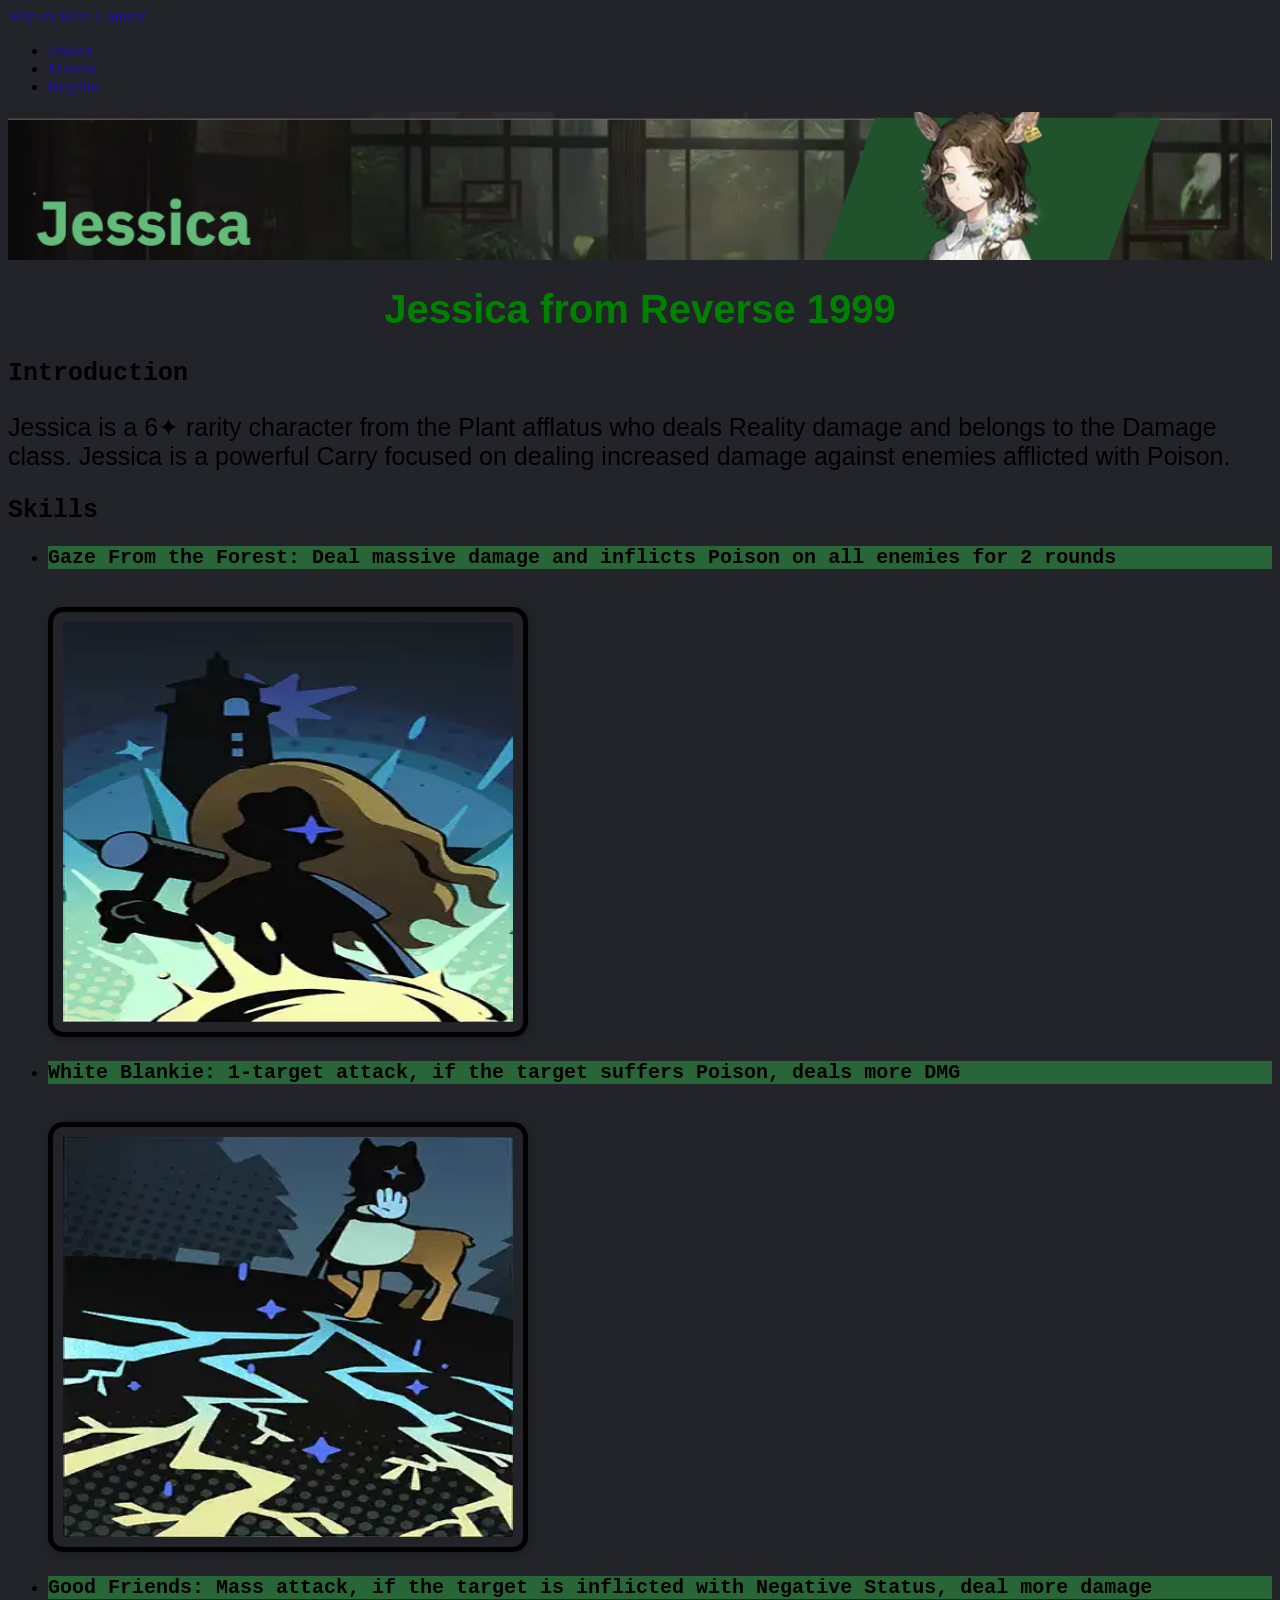
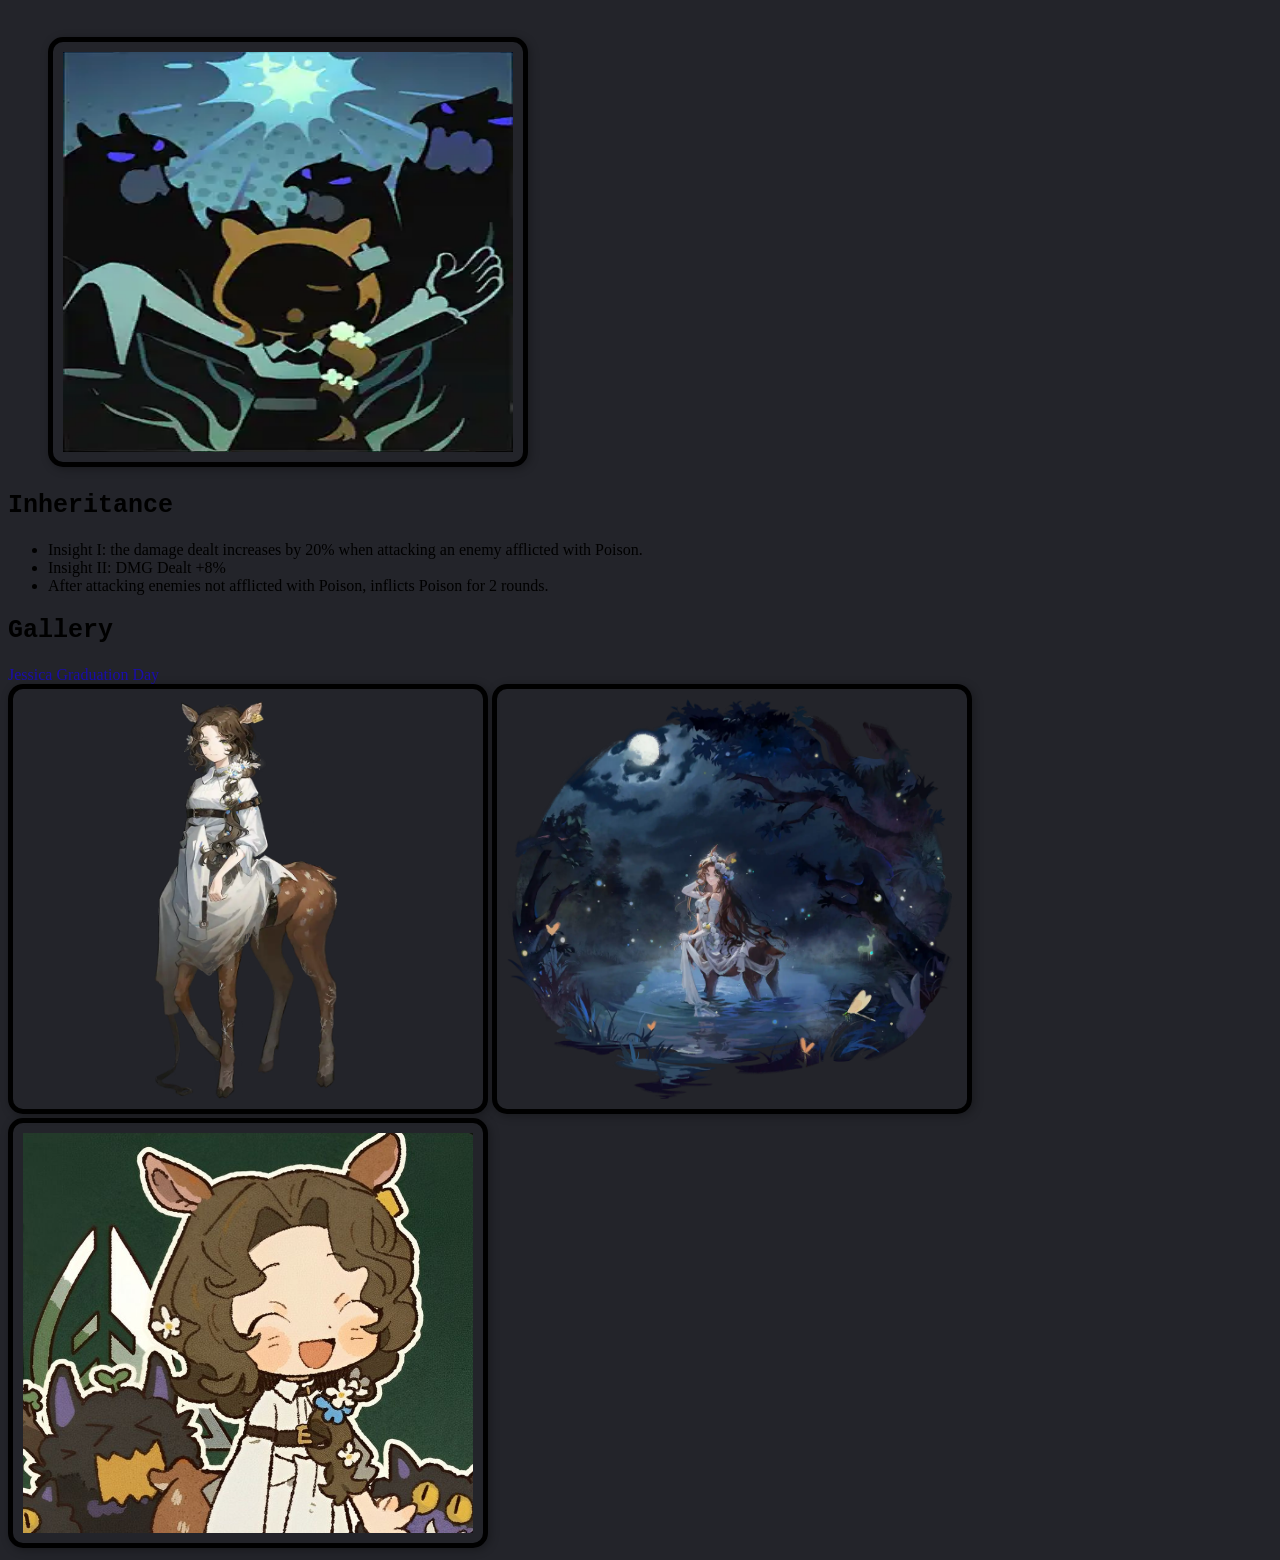
==== index.html @ bf49d4bb "Add files via upload" ====
<!DOCTYPE html>
<html lang="en">
<head>
    <meta charset="UTF-8">
    <meta name="viewport" content="width=device-width, initial-scale=1.0">
    <title>Jessica Info</title>
    
    <link rel="stylesheet" href="style.css">
    
</head>
<body>
    <a href="#main-content">Skip to Main Content</a>
    <header>
        <nav>
            <ul>
              <li><a href="index.html">Jessica</a></li>
              <li><a href="marcus.html">Marcus</a></li>
              <li><a href="regulus.html">Regulus</a></li>
            </ul>
          </nav>
    </header>
    <main  id="main-content">
        <img src="images/JessicaWallpaper.jpg" alt="Jessica image" > 
        <h1>Jessica from Reverse 1999</h1>
        
        <div>
            <h2>Introduction</h2>
            <p>Jessica is a 6✦ rarity character from the Plant afflatus who deals Reality damage and belongs to the Damage class. Jessica is a powerful Carry focused on dealing increased damage against enemies afflicted with Poison.</p>
        </div>
        
        <div>
            <h2>Skills</h2>
            <ul>
                <li>
                    <h3>
                        Gaze From the Forest: Deal massive damage and inflicts Poison on all enemies for 2 rounds
                    </h3>
                    <br>
                    <img src="images/gaze.jpg" alt="" >
                </li>                 
                <li>
                    <h3>
                        White Blankie: 1-target attack, if the target suffers Poison, deals more DMG
                    </h3>
                    <br>
                    <img src="images/white.jpg" alt="" >
                </li>
                <li>
                    <h3>
                        Good Friends: Mass attack, if the target is inflicted with Negative Status, deal more damage
                    </h3>
                    <br>
                    <img src="images/good.jpg" alt="" >
                </li>
            </ul>
        </div>
        
        <div>
            <h2>Inheritance</h2>
            <ul>
                <li>Insight I: the damage dealt increases by 20% when attacking an enemy afflicted with Poison.</li>
                <li>Insight II: DMG Dealt +8%</li>
                <li>After attacking enemies not afflicted with Poison, inflicts Poison for 2 rounds.</li>
            </ul>
        </div>

        <div class="grid-container">             
            <h2>Gallery</h2>
            <a href="https://www.youtube.com/watch?v=QqeZt_bfVIE&t=1s">Jessica Graduation Day</a>
            <br>
            <img src="images/i0.jpg" alt="" >
            <img src="images/i2.jpg" alt="" >
            <img src="images/jessica.jpg" alt="" >
            
        </div>
        
    </main>
</body>
</html>
---- style.css ----
body {
    background-color: #23242a;  
}
h1{
    text-align: center;
    font-family: Arial, Helvetica, sans-serif;
    font-size: 40px;
}
p{
    font-size: 25px;
    font-family: Arial, Helvetica, sans-serif;
}
h3{
    background-color: #286637;
    font-size: 20px;
    font-family: 'Courier New', Courier, monospace;
}
h2{
    font-size: 25px;
    font-family: 'Courier New', Courier, monospace;
}
img{
    display:flex;
    height: auto;
    width:100%;
    
}
div img{
    display: inline-block; 
    width: 450px;
    height: 400px; 
    border: 5px solid #000; 
    padding: 10px; 
    border-radius: 15px;
    box-shadow: 2px 2px 10px rgba(0, 0, 0, 0.3);  
}
h1 {
    font-size: 2.5em; /* Kích thước chữ */
    color: green; /* Màu chữ */
}
/* Style cho liên kết chưa được truy cập */
a:link {
    color: #1a0dab; /* Màu của liên kết chưa được truy cập */
    text-decoration: none; /* Không gạch chân */
}

/* Style cho liên kết đã được truy cập */
a:visited {
    color: #6610f2; /* Màu của liên kết đã được truy cập */
}

/* Style cho liên kết khi di chuột qua */
a:hover {
    color: #d50000; /* Màu khi di chuột qua */
    text-decoration: underline; /* Gạch chân khi di chuột qua */
}

/* Style cho liên kết đang được nhấn */
a:active {
    color: #ff5722; /* Màu khi nhấn */
}
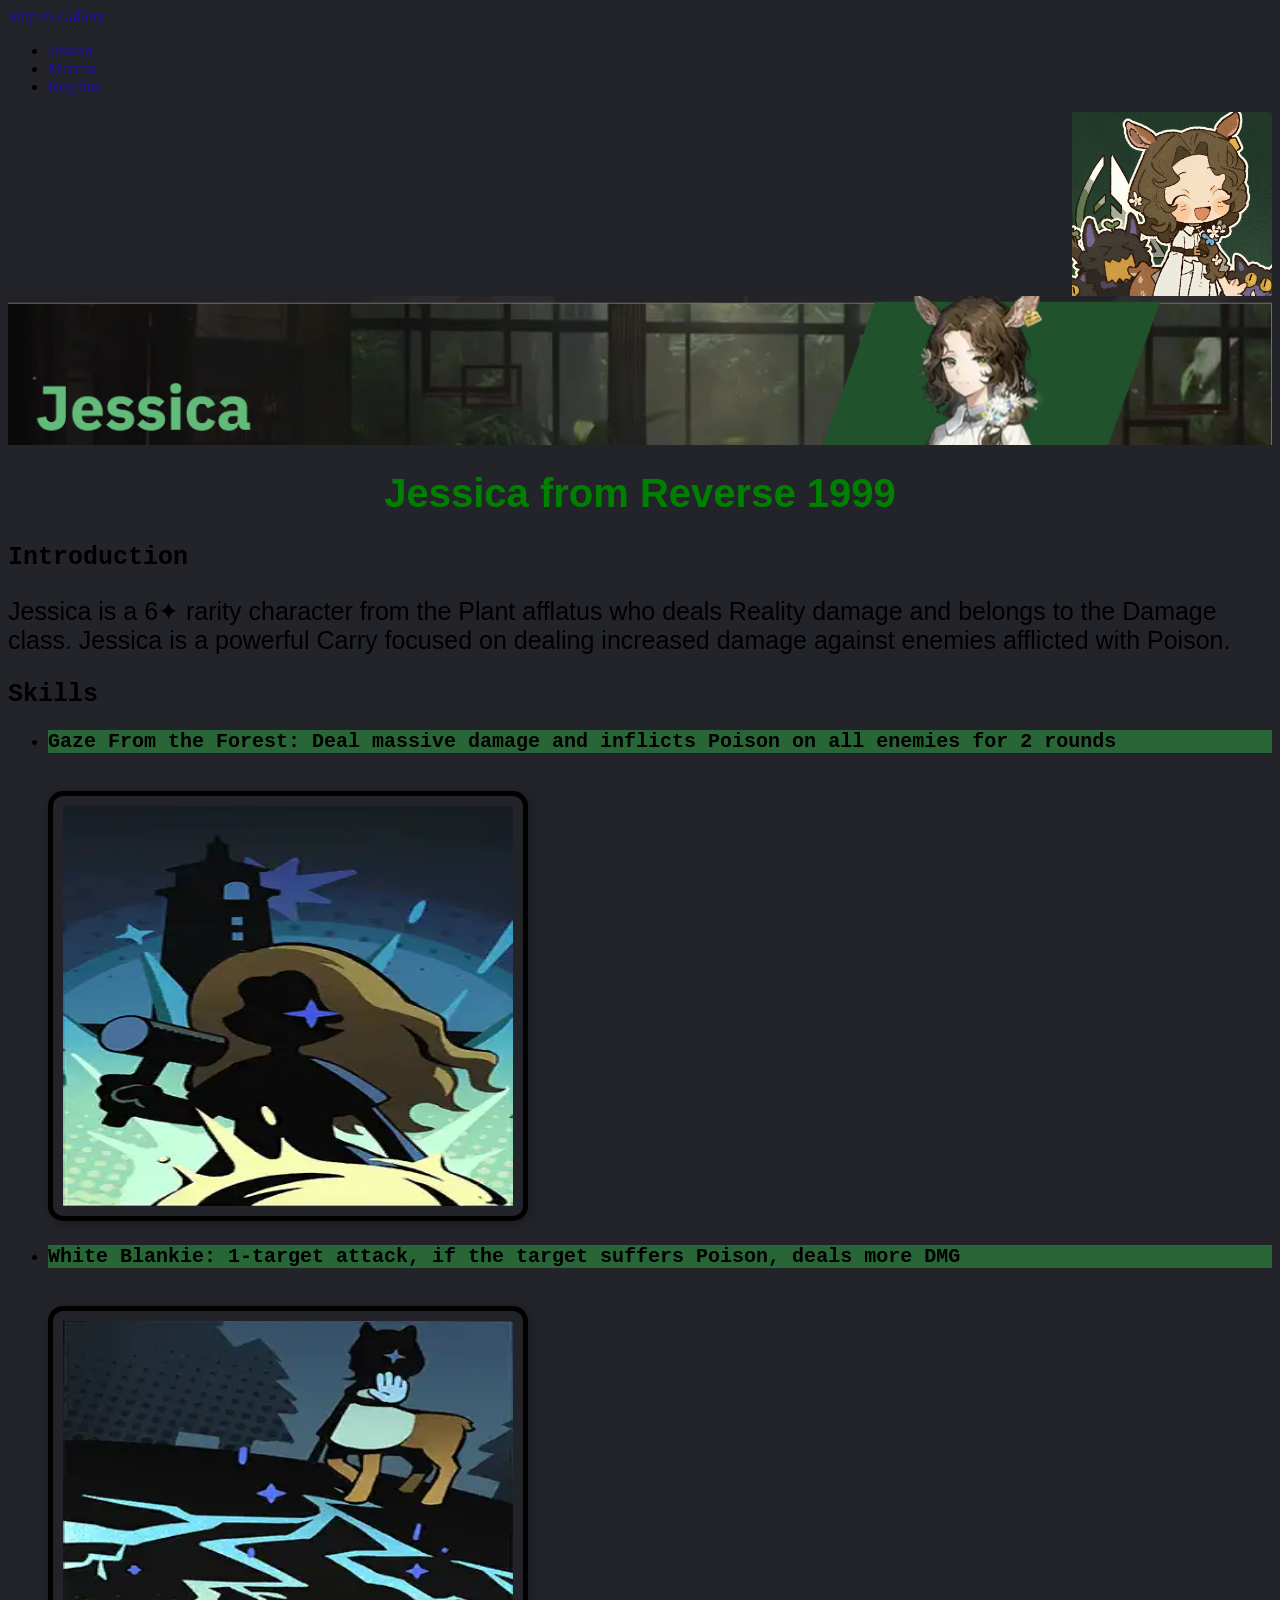
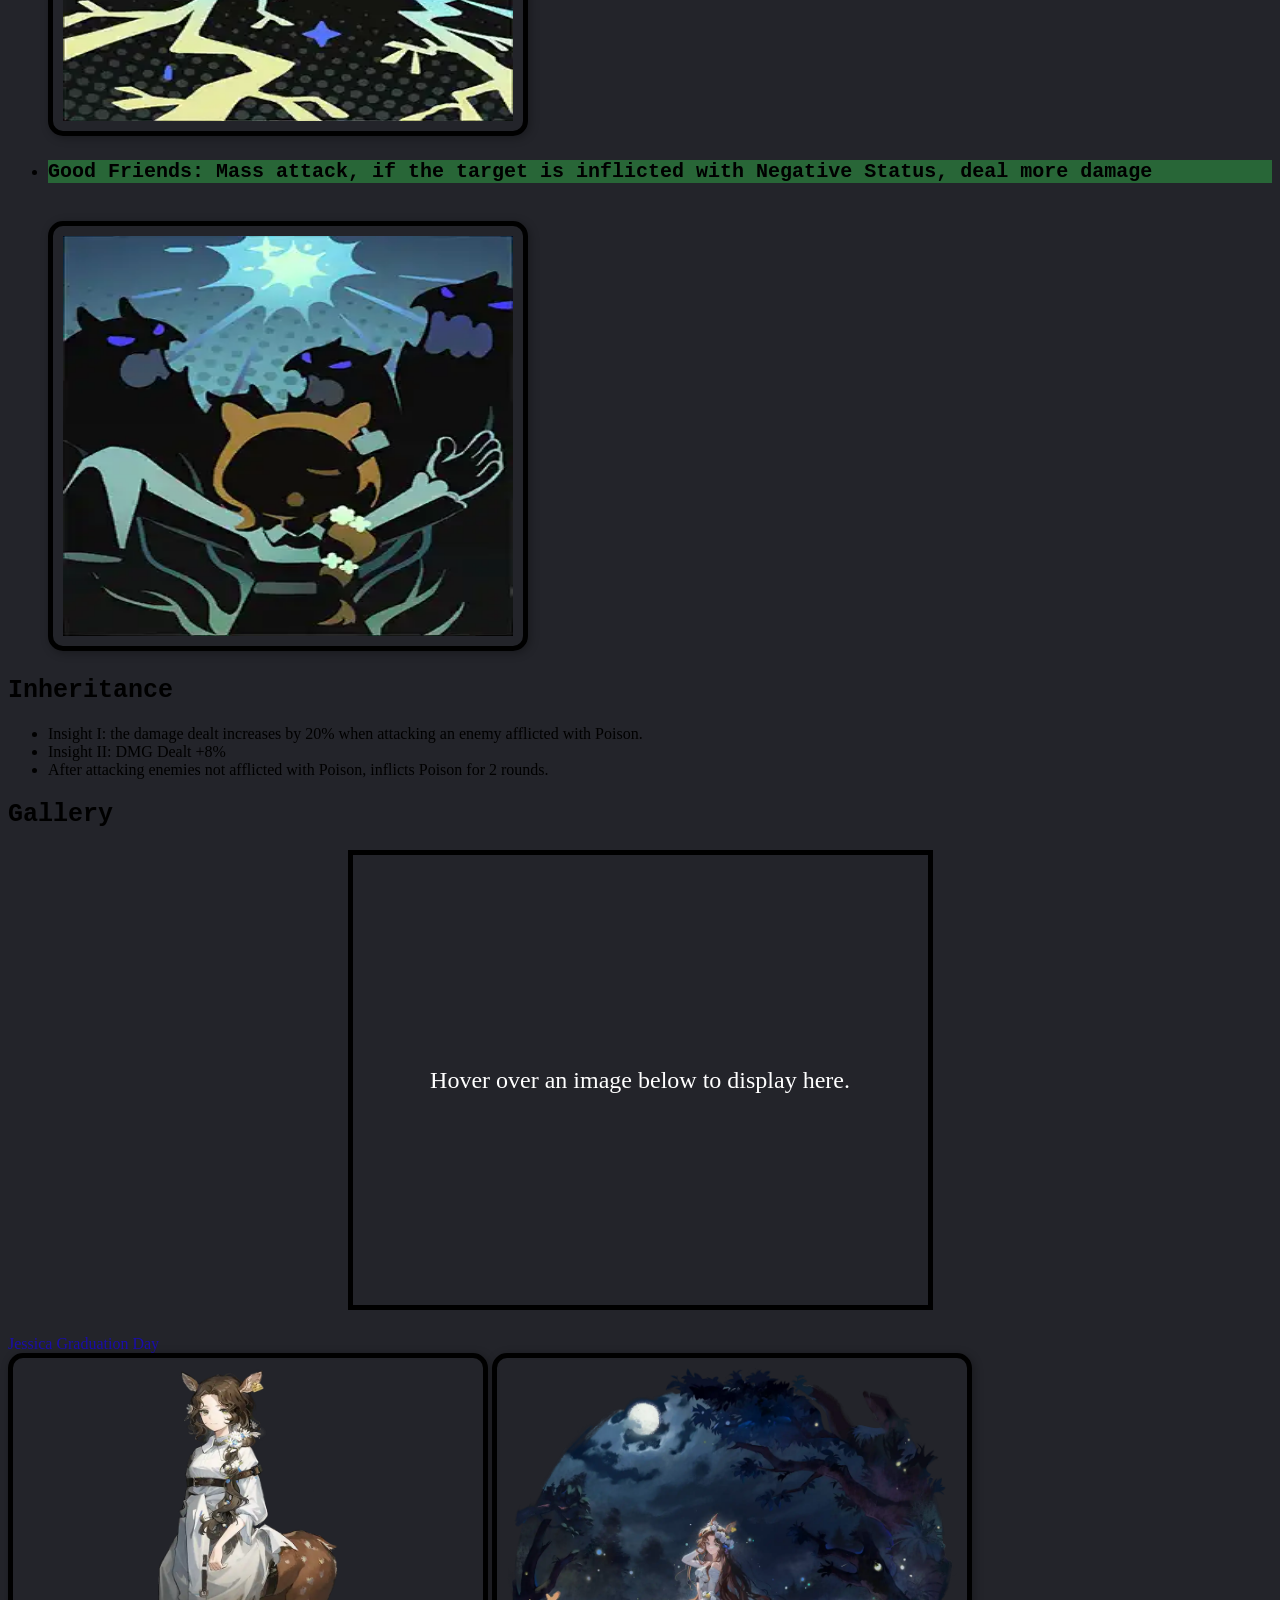
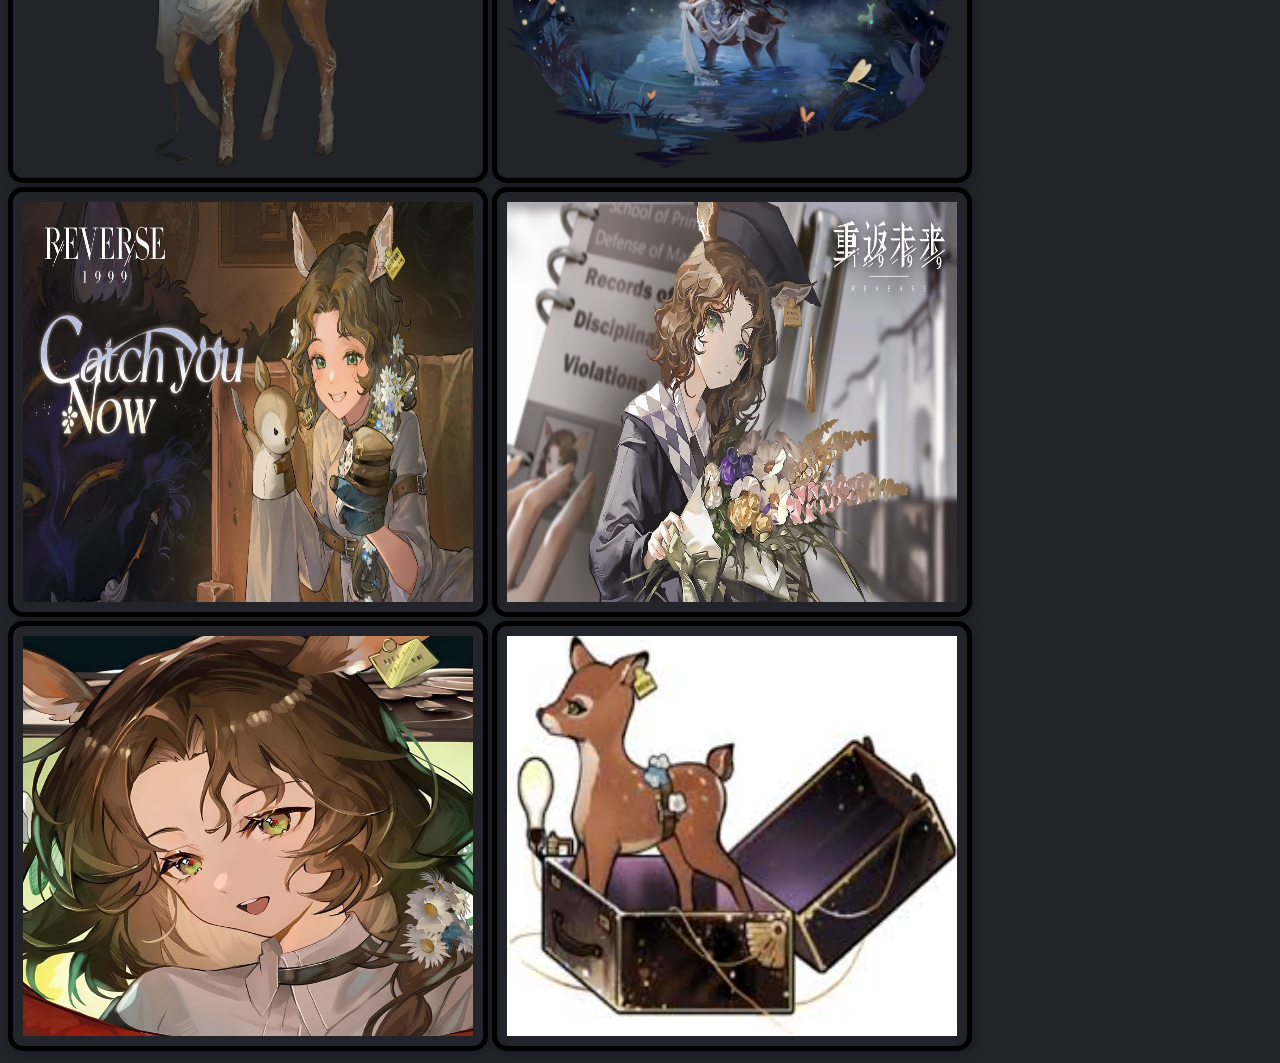
==== commit 3154bd87: "Add files via upload" ====
--- a/index.html
+++ b/index.html
@@ -6,20 +6,23 @@
     <title>Jessica Info</title>
     
     <link rel="stylesheet" href="style.css">
-    
+    <link rel="stylesheet" href="dist/css/lightbox.css">
 </head>
-<body>
-    <a href="#main-content">Skip to Main Content</a>
+<body onload="pickImage()">
+    <script src="./main.js"></script>
+    <a href="#gallery">Skip to Gallery</a>
     <header>
         <nav>
             <ul>
               <li><a href="index.html">Jessica</a></li>
               <li><a href="marcus.html">Marcus</a></li>
-              <li><a href="regulus.html">Regulus</a></li>
+              <li><a href="regulus.html">Regulus</a></li> 
             </ul>
-          </nav>
+            <img id="header_img" src="" alt="" > 
+        </nav>
     </header>
-    <main  id="main-content">
+    
+    <main>
         <img src="images/JessicaWallpaper.jpg" alt="Jessica image" > 
         <h1>Jessica from Reverse 1999</h1>
         
@@ -32,25 +35,25 @@
             <h2>Skills</h2>
             <ul>
                 <li>
-                    <h3>
-                        Gaze From the Forest: Deal massive damage and inflicts Poison on all enemies for 2 rounds
-                    </h3>
-                    <br>
-                    <img src="images/gaze.jpg" alt="" >
+                    <h3>Gaze From the Forest: Deal massive damage and inflicts Poison on all enemies for 2 rounds</h3>
+                    <br>    
+                    <a href="images/gaze.jpg"" data-lightbox="images" data-title="Caption 1">
+                        <img src="images/gaze.jpg"" alt="a">
+                    </a>
                 </li>                 
                 <li>
-                    <h3>
-                        White Blankie: 1-target attack, if the target suffers Poison, deals more DMG
-                    </h3>
+                    <h3>White Blankie: 1-target attack, if the target suffers Poison, deals more DMG</h3>
                     <br>
-                    <img src="images/white.jpg" alt="" >
+                    <a href="images/white.jpg"" data-lightbox="images" data-title="Caption 1">
+                        <img src="images/white.jpg"" alt="a">
+                    </a>
                 </li>
                 <li>
-                    <h3>
-                        Good Friends: Mass attack, if the target is inflicted with Negative Status, deal more damage
-                    </h3>
+                    <h3>Good Friends: Mass attack, if the target is inflicted with Negative Status, deal more damage</h3>
                     <br>
-                    <img src="images/good.jpg" alt="" >
+                    <a href="images/good.jpg"" data-lightbox="images" data-title="Caption 1">
+                        <img src="images/good.jpg"" alt="a">
+                    </a>
                 </li>
             </ul>
         </div>
@@ -65,15 +68,38 @@
         </div>
 
         <div class="grid-container">             
-            <h2>Gallery</h2>
+            <h2  id="gallery">Gallery</h2>
+
+            <div id = "image">
+                Hover over an image below to display here.
+            </div>
+
             <a href="https://www.youtube.com/watch?v=QqeZt_bfVIE&t=1s">Jessica Graduation Day</a>
             <br>
-            <img src="images/i0.jpg" alt="" >
-            <img src="images/i2.jpg" alt="" >
-            <img src="images/jessica.jpg" alt="" >
+            <a href="images/i0.jpg" data-lightbox="images" data-title="Caption 1">
+                <img src="images/i0.jpg" alt="i0" onfocus="upDate(this)" onblur="unDo()" onmouseenter="upDate(this)" onmouseleave="unDo()" tabindex="0">
+            </a>
+            <a href="images/i2.jpg" data-lightbox="images" data-title="Caption 1">
+                <img src="images/i2.jpg" alt="i2" onfocus="upDate(this)" onblur="unDo()" onmouseenter="upDate(this)" onmouseleave="unDo()" tabindex="0">
+            </a>
+            <a href="images/3.jpg" data-lightbox="images" data-title="Caption 1">
+                <img src="images/3.jpg" alt="music video" onfocus="upDate(this)" onblur="unDo()" onmouseenter="upDate(this)" onmouseleave="unDo()" tabindex="0">
+            </a>
+            <a href="images/5.jpg" data-lightbox="images" data-title="Caption 1">
+                <img src="images/5.jpg" alt="graduation day" onfocus="upDate(this)" onblur="unDo()" onmouseenter="upDate(this)" onmouseleave="unDo()" tabindex="0">
+            </a>
+            <a href="images/6.jpg" data-lightbox="images" data-title="Caption 1">
+                <img src="images/6.jpg" alt="Jessicaaaa" onfocus="upDate(this)" onblur="unDo()" onmouseenter="upDate(this)" onmouseleave="unDo()" tabindex="0">
+            </a>
+            <a href="images/4.jpg" data-lightbox="images" data-title="Caption 1">
+                <img src="images/4.jpg" alt="Udimo" onfocus="upDate(this)" onblur="unDo()" onmouseenter="upDate(this)" onmouseleave="unDo()" tabindex="0">
+            </a>
+            
+            
             
         </div>
-        
     </main>
+    
+    <script src="dist/js/lightbox-plus-jquery.js"></script>
 </body>
 </html>
--- a/style.css
+++ b/style.css
@@ -33,8 +33,10 @@
     border: 5px solid #000; 
     padding: 10px; 
     border-radius: 15px;
-    box-shadow: 2px 2px 10px rgba(0, 0, 0, 0.3);  
+    box-shadow: 2px 2px 10px rgba(0, 0, 0, 0.3); 
+     
 }
+
 h1 {
     font-size: 2.5em; /* Kích thước chữ */
     color: green; /* Màu chữ */
@@ -60,6 +62,30 @@
 a:active {
     color: #ff5722; /* Màu khi nhấn */
 }
+button{
+    background-color: #1a0dab;
+}
+#header_img {
+    width: auto; /* Giữ nguyên tỷ lệ */
+    max-width: 200px; /* Điều chỉnh kích thước tối đa */
+    height: auto;
+    float: right;
+    
+}
 
-
-
+#image{
+    line-height:450px;
+        width: 575px;
+    height: 450px;
+        border:5px solid black;
+        margin:0 auto;
+    background-color: #23242a;
+    background-image: url('');
+    background-repeat: no-repeat;
+    color:#FFFFFF;
+    text-align: center;
+    background-size: 100%;
+    margin-bottom:25px;
+    font-size: 150%;
+    }
+    
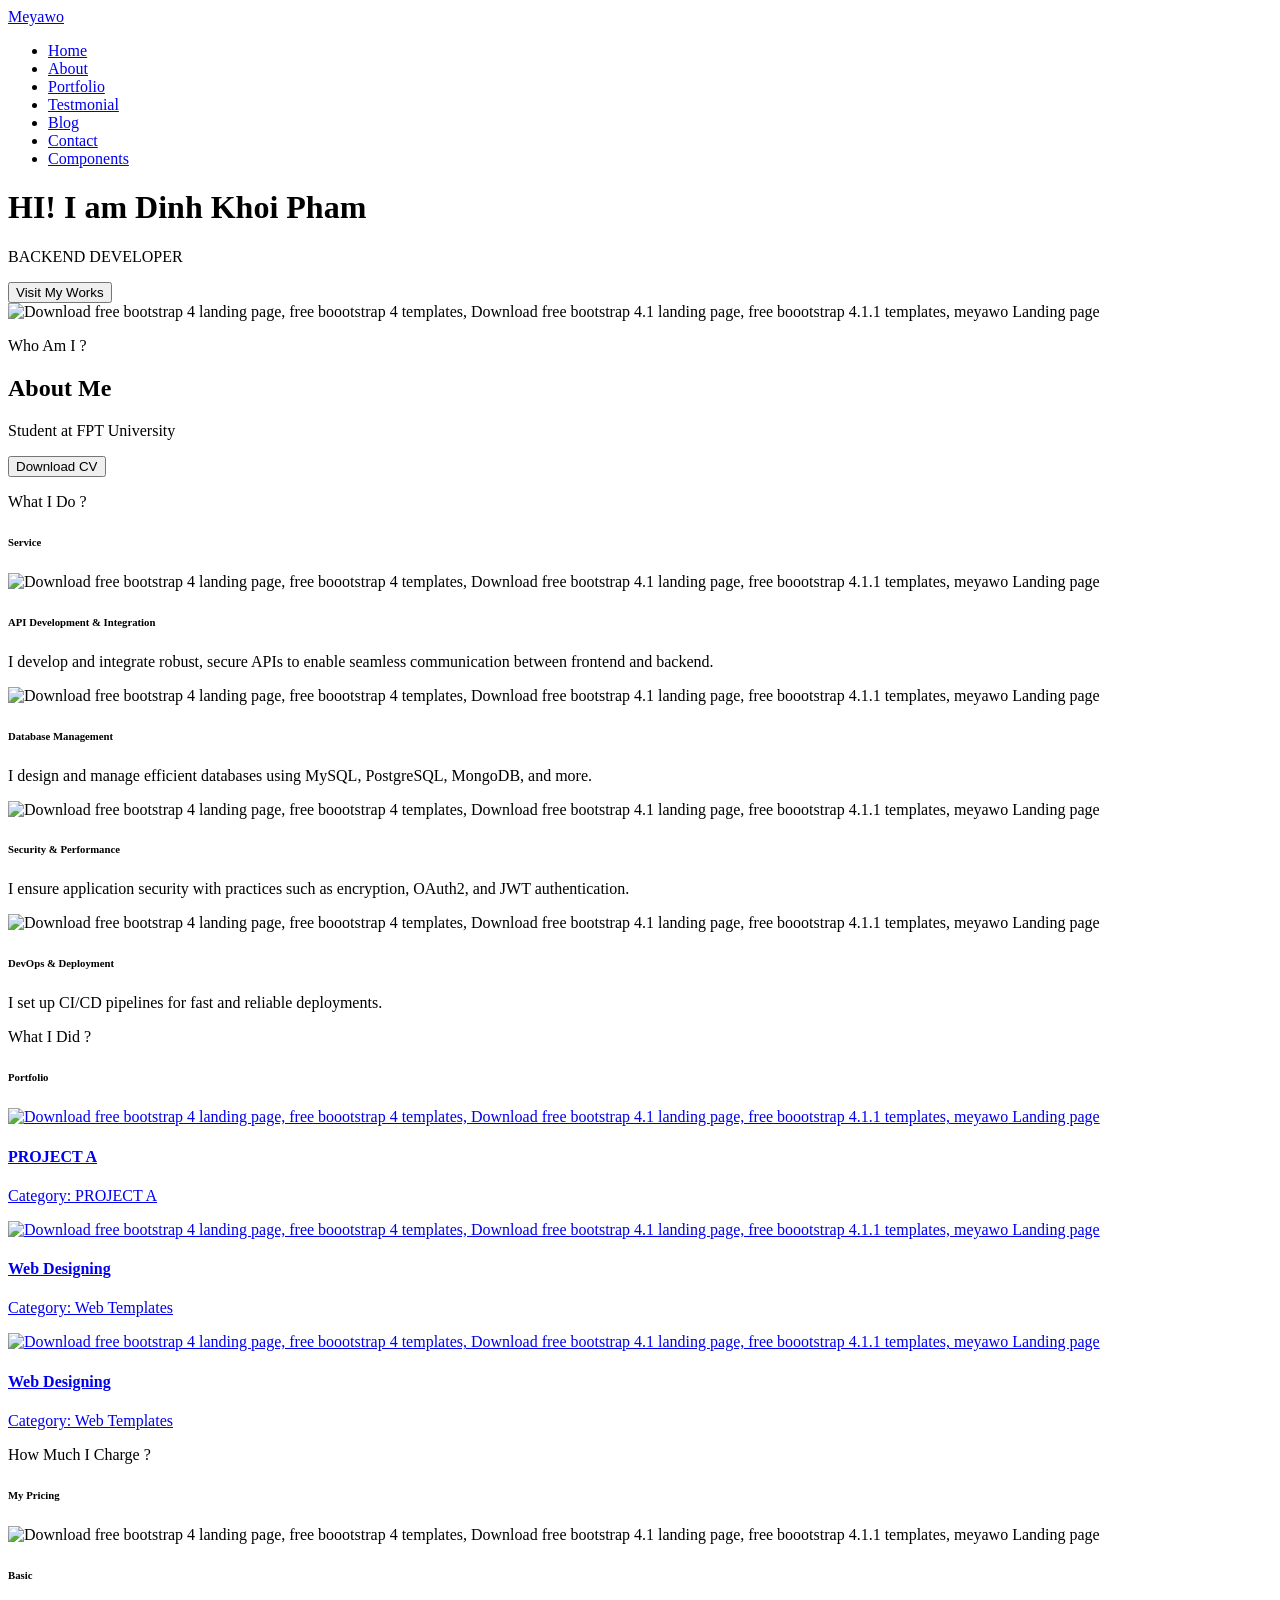
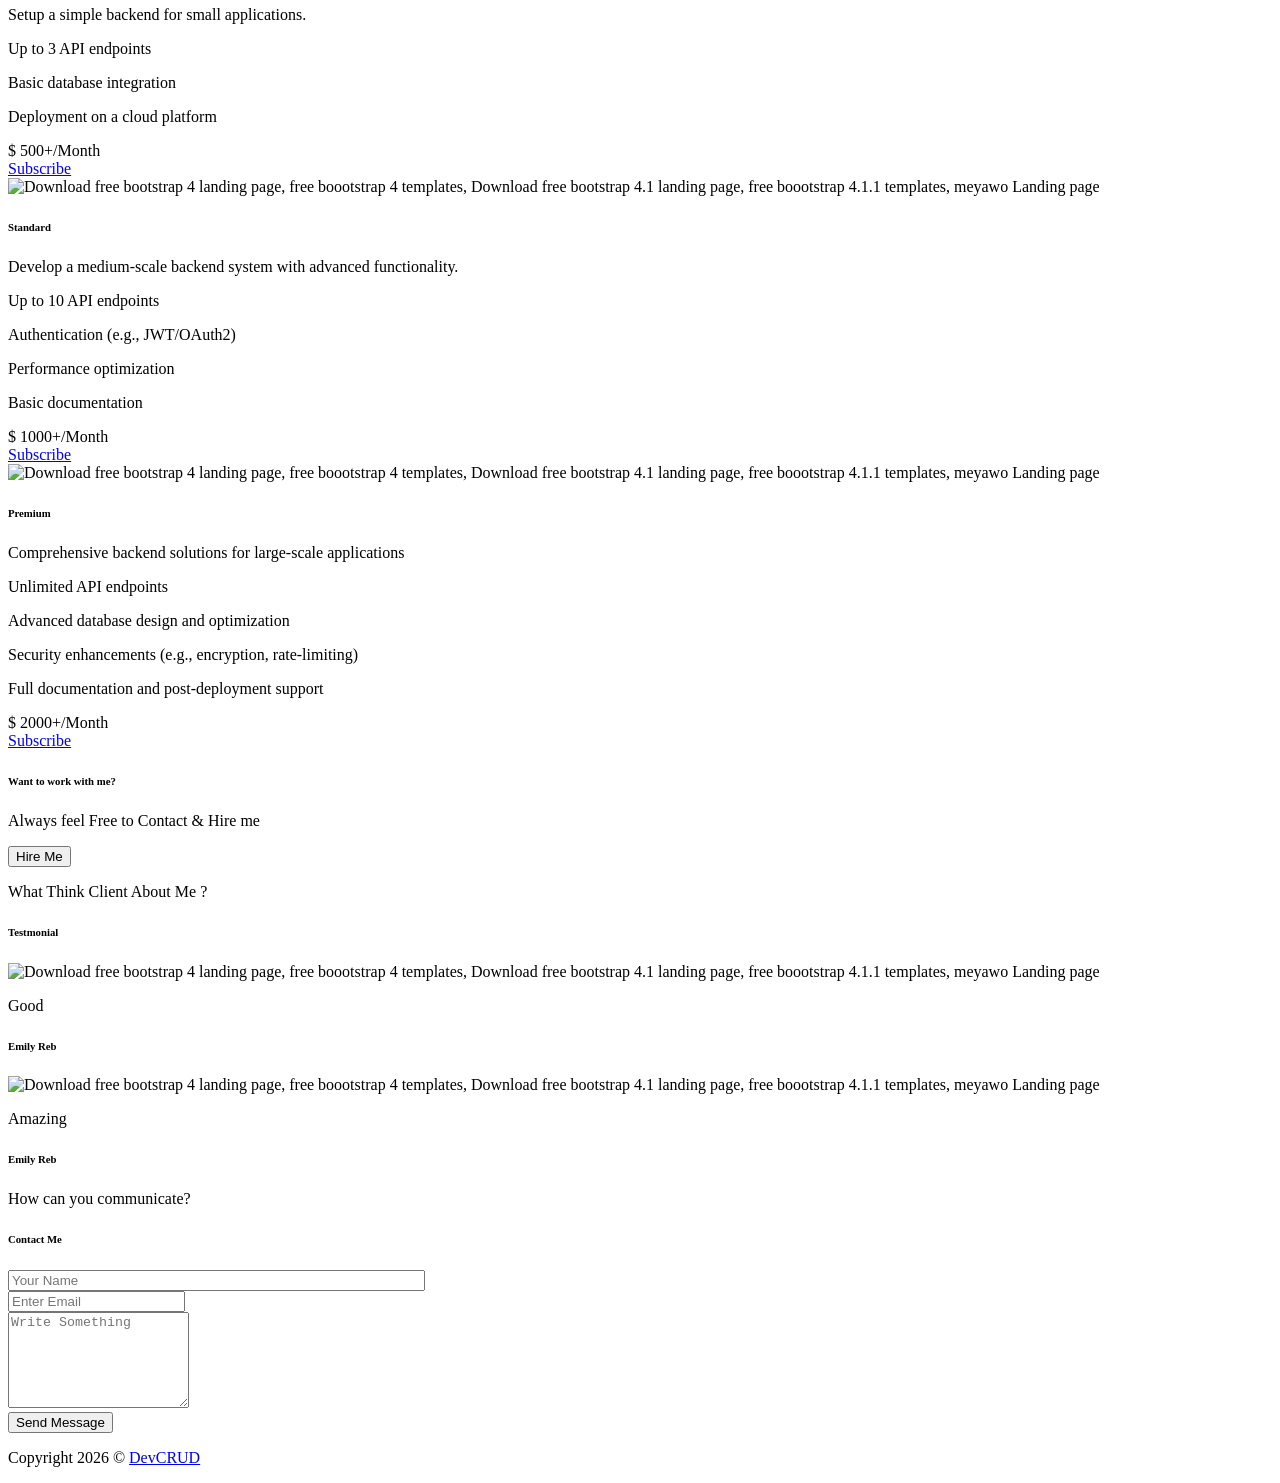
==== commit 0c2734d7: "u" ====
--- a/index.html
+++ b/index.html
@@ -1,105 +1,357 @@
-<!DOCTYPE html>
-<html lang="en">
-<head>
-    <meta charset="UTF-8">
-    <meta name="viewport" content="width=device-width, initial-scale=1.0">
-    <title>Jessica Info</title>
-    
-    <link rel="stylesheet" href="style.css">
-    <link rel="stylesheet" href="dist/css/lightbox.css">
-</head>
-<body onload="pickImage()">
-    <script src="./main.js"></script>
-    <a href="#gallery">Skip to Gallery</a>
-    <header>
-        <nav>
-            <ul>
-              <li><a href="index.html">Jessica</a></li>
-              <li><a href="marcus.html">Marcus</a></li>
-              <li><a href="regulus.html">Regulus</a></li> 
-            </ul>
-            <img id="header_img" src="" alt="" > 
-        </nav>
-    </header>
-    
-    <main>
-        <img src="images/JessicaWallpaper.jpg" alt="Jessica image" > 
-        <h1>Jessica from Reverse 1999</h1>
-        
-        <div>
-            <h2>Introduction</h2>
-            <p>Jessica is a 6✦ rarity character from the Plant afflatus who deals Reality damage and belongs to the Damage class. Jessica is a powerful Carry focused on dealing increased damage against enemies afflicted with Poison.</p>
-        </div>
-        
-        <div>
-            <h2>Skills</h2>
-            <ul>
-                <li>
-                    <h3>Gaze From the Forest: Deal massive damage and inflicts Poison on all enemies for 2 rounds</h3>
-                    <br>    
-                    <a href="images/gaze.jpg"" data-lightbox="images" data-title="Caption 1">
-                        <img src="images/gaze.jpg"" alt="a">
-                    </a>
-                </li>                 
-                <li>
-                    <h3>White Blankie: 1-target attack, if the target suffers Poison, deals more DMG</h3>
-                    <br>
-                    <a href="images/white.jpg"" data-lightbox="images" data-title="Caption 1">
-                        <img src="images/white.jpg"" alt="a">
-                    </a>
-                </li>
-                <li>
-                    <h3>Good Friends: Mass attack, if the target is inflicted with Negative Status, deal more damage</h3>
-                    <br>
-                    <a href="images/good.jpg"" data-lightbox="images" data-title="Caption 1">
-                        <img src="images/good.jpg"" alt="a">
-                    </a>
-                </li>
-            </ul>
-        </div>
-        
-        <div>
-            <h2>Inheritance</h2>
-            <ul>
-                <li>Insight I: the damage dealt increases by 20% when attacking an enemy afflicted with Poison.</li>
-                <li>Insight II: DMG Dealt +8%</li>
-                <li>After attacking enemies not afflicted with Poison, inflicts Poison for 2 rounds.</li>
-            </ul>
-        </div>
-
-        <div class="grid-container">             
-            <h2  id="gallery">Gallery</h2>
-
-            <div id = "image">
-                Hover over an image below to display here.
-            </div>
-
-            <a href="https://www.youtube.com/watch?v=QqeZt_bfVIE&t=1s">Jessica Graduation Day</a>
-            <br>
-            <a href="images/i0.jpg" data-lightbox="images" data-title="Caption 1">
-                <img src="images/i0.jpg" alt="i0" onfocus="upDate(this)" onblur="unDo()" onmouseenter="upDate(this)" onmouseleave="unDo()" tabindex="0">
-            </a>
-            <a href="images/i2.jpg" data-lightbox="images" data-title="Caption 1">
-                <img src="images/i2.jpg" alt="i2" onfocus="upDate(this)" onblur="unDo()" onmouseenter="upDate(this)" onmouseleave="unDo()" tabindex="0">
-            </a>
-            <a href="images/3.jpg" data-lightbox="images" data-title="Caption 1">
-                <img src="images/3.jpg" alt="music video" onfocus="upDate(this)" onblur="unDo()" onmouseenter="upDate(this)" onmouseleave="unDo()" tabindex="0">
-            </a>
-            <a href="images/5.jpg" data-lightbox="images" data-title="Caption 1">
-                <img src="images/5.jpg" alt="graduation day" onfocus="upDate(this)" onblur="unDo()" onmouseenter="upDate(this)" onmouseleave="unDo()" tabindex="0">
-            </a>
-            <a href="images/6.jpg" data-lightbox="images" data-title="Caption 1">
-                <img src="images/6.jpg" alt="Jessicaaaa" onfocus="upDate(this)" onblur="unDo()" onmouseenter="upDate(this)" onmouseleave="unDo()" tabindex="0">
-            </a>
-            <a href="images/4.jpg" data-lightbox="images" data-title="Caption 1">
-                <img src="images/4.jpg" alt="Udimo" onfocus="upDate(this)" onblur="unDo()" onmouseenter="upDate(this)" onmouseleave="unDo()" tabindex="0">
-            </a>
-            
-            
-            
-        </div>
-    </main>
-    
-    <script src="dist/js/lightbox-plus-jquery.js"></script>
-</body>
-</html>
+<!DOCTYPE html>
+<html lang="en">
+<head>
+	<meta charset="utf-8">
+    <meta name="viewport" content="width=device-width, initial-scale=1, shrink-to-fit=no">
+    <meta name="description" content="Start your development with Meyawo landing page.">
+    <meta name="author" content="Devcrud">
+    <title>Meyawo Landing page | Free Bootstrap 4.3.x landing page</title>
+    <!-- font icons -->
+    <link rel="stylesheet" href="assets/vendors/themify-icons/css/themify-icons.css">
+    <!-- Bootstrap + Meyawo main styles -->
+	<link rel="stylesheet" href="assets/css/meyawo.css">
+</head>
+<body data-spy="scroll" data-target=".navbar" data-offset="40" id="home">
+
+    <!-- Page Navbar -->
+    <nav class="custom-navbar" data-spy="affix" data-offset-top="20">
+        <div class="container">
+            <a class="logo" href="#">Meyawo</a>         
+            <ul class="nav">
+                <li class="item">
+                    <a class="link" href="#home">Home</a>
+                </li>
+                <li class="item">
+                    <a class="link" href="#about">About</a>
+                </li>
+                <li class="item">
+                    <a class="link" href="#portfolio">Portfolio</a>
+                </li>
+                <li class="item">
+                    <a class="link" href="#testmonial">Testmonial</a>
+                </li>
+                <li class="item">
+                    <a class="link" href="#blog">Blog</a>
+                </li>
+                <li class="item">
+                    <a class="link" href="#contact">Contact</a>
+                </li>
+                <li class="item ml-md-3">
+                    <a href="components.html" class="btn btn-primary">Components</a>
+                </li>
+            </ul>
+            <a href="javascript:void(0)" id="nav-toggle" class="hamburger hamburger--elastic">
+                <div class="hamburger-box">
+                  <div class="hamburger-inner"></div>
+                </div>
+            </a>
+        </div>          
+    </nav><!-- End of Page Navbar -->
+
+    <!-- page header -->
+    <header id="home" class="header">
+        <div class="overlay"></div>
+        <div class="header-content container">
+            <h1 class="header-title">
+                <span class="up">HI!</span>
+                <span class="down">I am Dinh Khoi Pham</span>
+            </h1>
+            <p class="header-subtitle">BACKEND DEVELOPER</p>            
+
+            <button class="btn btn-primary">Visit My Works</button>
+        </div>              
+    </header><!-- end of page header -->
+
+    <!-- about section -->
+    <section class="section pt-0" id="about">
+        <!-- container -->
+        <div class="container text-center">
+            <!-- about wrapper -->
+            <div class="about">
+                <div class="about-img-holder">
+                    <img src="assets/imgs/cat.jpg" class="about-img" alt="Download free bootstrap 4 landing page, free boootstrap 4 templates, Download free bootstrap 4.1 landing page, free boootstrap 4.1.1 templates, meyawo Landing page">
+                </div>
+                <div class="about-caption">
+                    <p class="section-subtitle">Who Am I ?</p>
+                    <h2 class="section-title mb-3">About Me</h2>
+                    <p>
+                        Student at FPT University
+                        
+                    </p>
+                    <button class="btn-rounded btn btn-outline-primary mt-4">Download CV</button>
+                </div>              
+            </div><!-- end of about wrapper -->
+        </div><!-- end of container -->
+    </section> <!-- end of about section -->
+
+    <!-- service section -->
+    <section class="section" id="service">
+        <div class="container text-center">
+            <p class="section-subtitle">What I Do ?</p>
+            <h6 class="section-title mb-6">Service</h6>
+            <!-- row -->
+            <div class="row">
+                <div class="col-md-6 col-lg-3">
+                    <div class="service-card">
+                        <div class="body">
+                            <img src="assets/imgs/pencil-case.svg" alt="Download free bootstrap 4 landing page, free boootstrap 4 templates, Download free bootstrap 4.1 landing page, free boootstrap 4.1.1 templates, meyawo Landing page" class="icon">
+                            <h6 class="title">API Development & Integration</h6>
+                            <p class="subtitle">I develop and integrate robust, secure APIs to enable seamless communication between frontend and backend.</p>
+                        </div>
+                    </div>
+                </div>
+                <div class="col-md-6 col-lg-3">
+                    <div class="service-card">
+                        <div class="body">
+                            <img src="assets/imgs/responsive.svg" alt="Download free bootstrap 4 landing page, free boootstrap 4 templates, Download free bootstrap 4.1 landing page, free boootstrap 4.1.1 templates, meyawo Landing page" class="icon">
+                            <h6 class="title">Database Management</h6>
+                            <p class="subtitle">I design and manage efficient databases using MySQL, PostgreSQL, MongoDB, and more.</p>
+                        </div>
+                    </div>
+                </div>
+                <div class="col-md-6 col-lg-3">
+                    <div class="service-card">
+                        <div class="body">
+                            <img src="assets/imgs/toolbox.svg" alt="Download free bootstrap 4 landing page, free boootstrap 4 templates, Download free bootstrap 4.1 landing page, free boootstrap 4.1.1 templates, meyawo Landing page" class="icon">
+                            <h6 class="title">Security & Performance</h6>
+                            <p class="subtitle">I ensure application security with practices such as encryption, OAuth2, and JWT authentication.</p>
+                        </div>
+                    </div>
+                </div>
+                <div class="col-md-6 col-lg-3">
+                    <div class="service-card">
+                        <div class="body">
+                            <img src="assets/imgs/analytics.svg" alt="Download free bootstrap 4 landing page, free boootstrap 4 templates, Download free bootstrap 4.1 landing page, free boootstrap 4.1.1 templates, meyawo Landing page" class="icon">
+                            <h6 class="title">DevOps & Deployment</h6>
+                            <p class="subtitle">I set up CI/CD pipelines for fast and reliable deployments.</p>
+                           
+                        </div>
+                    </div>
+                </div>
+            </div><!-- end of row -->
+        </div>
+    </section><!-- end of service section -->
+
+    <!-- portfolio section -->
+    <section class="section" id="portfolio">
+        <div class="container text-center">
+            <p class="section-subtitle">What I Did ?</p>
+            <h6 class="section-title mb-6">Portfolio</h6>
+            <!-- row -->
+            <div class="row">
+                <div class="col-md-4">
+                    <a href="#" class="portfolio-card">
+                        <img src="assets/imgs/cat4.jpg" class="portfolio-card-img" alt="Download free bootstrap 4 landing page, free boootstrap 4 templates, Download free bootstrap 4.1 landing page, free boootstrap 4.1.1 templates, meyawo Landing page">    
+                        <span class="portfolio-card-overlay">
+                            <span class="portfolio-card-caption">
+                                <h4>PROJECT A</h5>
+                                <p class="font-weight-normal">Category: PROJECT A</p>
+                            </span>                         
+                        </span>                     
+                    </a>
+                </div>
+                <div class="col-md-4">
+                    <a href="#" class="portfolio-card">
+                        <img class="portfolio-card-img" src="assets/imgs/cat5.jpg" class="img-responsive rounded" alt="Download free bootstrap 4 landing page, free boootstrap 4 templates, Download free bootstrap 4.1 landing page, free boootstrap 4.1.1 templates, meyawo Landing page">
+                        <span class="portfolio-card-overlay">
+                            <span class="portfolio-card-caption">
+                                <h4>Web Designing</h5>
+                                <p class="font-weight-normal">Category: Web Templates</p>
+                            </span>                         
+                        </span>                         
+                    </a>
+                </div>
+                <div class="col-md-4">
+                    <a href="#" class="portfolio-card">
+                        <img class="portfolio-card-img" src="assets/imgs/cat6.jpg" class="img-responsive rounded" alt="Download free bootstrap 4 landing page, free boootstrap 4 templates, Download free bootstrap 4.1 landing page, free boootstrap 4.1.1 templates, meyawo Landing page">    
+                        <span class="portfolio-card-overlay">
+                            <span class="portfolio-card-caption">
+                                <h4>Web Designing</h5>
+                                <p class="font-weight-normal">Category: Web Templates</p>
+                            </span>                         
+                        </span>                     
+                    </a>
+                </div>
+            </div><!-- end of row -->
+        </div><!-- end of container -->
+    </section> <!-- end of portfolio section -->
+
+    <!-- pricing section -->
+    <section class="section" id="pricing">
+        <div class="container text-center">
+            <p class="section-subtitle">How Much I Charge ?</p>
+            <h6 class="section-title mb-6">My Pricing</h6>
+            <!-- row -->
+            <div class="pricing-wrapper">
+                <div class="pricing-card">
+                    <div class="pricing-card-header">
+                        <img class="pricing-card-icon" src="assets/imgs/scooter.svg" alt="Download free bootstrap 4 landing page, free boootstrap 4 templates, Download free bootstrap 4.1 landing page, free boootstrap 4.1.1 templates, meyawo Landing page">
+                    </div>
+                    <div class="pricing-card-body">
+                        <h6 class="pricing-card-title">Basic</h6>
+                        <div class="pricing-card-list">
+                            <p>Setup a simple backend for small applications.</p>
+                            <p>Up to 3 API endpoints </p>
+                            <p>Basic database integration</p>
+                            <p>Deployment on a cloud platform</p>
+                           
+                        </div>
+                    </div>
+                    <div class="pricing-card-footer">
+                        <span>$</span>
+                        <span>500+/Month</span>
+                    </div>
+                    <a href="#" class="btn btn-primary mt-3 pricing-card-btn">Subscribe</a>
+                </div>
+                <div class="pricing-card">
+                    <div class="pricing-card-header">
+                        <img class="pricing-card-icon" src="assets/imgs/shipped.svg" alt="Download free bootstrap 4 landing page, free boootstrap 4 templates, Download free bootstrap 4.1 landing page, free boootstrap 4.1.1 templates, meyawo Landing page">
+                    </div>
+                    <div class="pricing-card-body">
+                        <h6 class="pricing-card-title">Standard</h6>
+                        <div class="pricing-card-list">
+                            <p>Develop a medium-scale backend system with advanced functionality.</p>
+                            <p>Up to 10 API endpoints </p>
+                            <p>Authentication (e.g., JWT/OAuth2)</p>
+                            <p>Performance optimization</p>
+                            <p>Basic documentation</p>
+   
+                        </div>
+                    </div>
+                    <div class="pricing-card-footer">
+                        <span>$</span>
+                        <span>1000+/Month</span>
+                    </div>
+                    <a href="#" class="btn btn-primary mt-3 pricing-card-btn">Subscribe</a>
+                </div>
+                <div class="pricing-card">
+                    <div class="pricing-card-header">
+                        <img class="pricing-card-icon" src="assets/imgs/startup.svg" alt="Download free bootstrap 4 landing page, free boootstrap 4 templates, Download free bootstrap 4.1 landing page, free boootstrap 4.1.1 templates, meyawo Landing page">
+                    </div>
+                    <div class="pricing-card-body">
+                        <h6 class="pricing-card-title">Premium</h6>
+                        <div class="pricing-card-list">
+                            <p>Comprehensive backend solutions for large-scale applications</p>
+                            <p>Unlimited API endpoints </p>
+                            <p>Advanced database design and optimization</p>
+                            <p>Security enhancements (e.g., encryption, rate-limiting)</p>
+                            <p>Full documentation and post-deployment support</p>
+
+                        </div>
+                    </div>
+                    <div class="pricing-card-footer">
+                        <span>$</span>
+                        <span>2000+/Month</span>
+                    </div>
+                    <a href="#" class="btn btn-primary mt-3 pricing-card-btn">Subscribe</a>
+                </div>
+
+            </div><!-- end of pricing wrapper -->
+        </div> <!-- end of container -->
+    </section><!-- end of pricing section -->
+
+    <!-- section -->
+    <section class="section-sm bg-primary">
+        <!-- container -->
+        <div class="container text-center text-sm-left">
+            <!-- row -->
+            <div class="row align-items-center">
+                <div class="col-sm offset-md-1 mb-4 mb-md-0">
+                    <h6 class="title text-light">Want to work with me?</h6>
+                    <p class="m-0 text-light">Always feel Free to Contact & Hire me</p>
+                </div>
+                <div class="col-sm offset-sm-2 offset-md-3">
+                    <button class="btn btn-lg my-font btn-light rounded">Hire Me</button>
+                </div>
+            </div> <!-- end of row -->
+        </div> <!-- end of container -->
+    </section> <!-- end of section -->
+
+    <!-- testimonial section -->
+    <section class="section" id="testmonial">
+        <div class="container text-center">
+            <p class="section-subtitle">What Think Client About Me ?</p>
+            <h6 class="section-title mb-6">Testmonial</h6>
+
+            <!-- row -->
+            <div class="row">
+                <div class="col-md-6">
+                    <div class="testimonial-card">
+                        <div class="testimonial-card-img-holder">
+                            <img src="assets/imgs/cat3.jpg" class="testimonial-card-img" alt="Download free bootstrap 4 landing page, free boootstrap 4 templates, Download free bootstrap 4.1 landing page, free boootstrap 4.1.1 templates, meyawo Landing page">                           
+                        </div>
+                        <div class="testimonial-card-body">
+                            <p class="testimonial-card-subtitle">Good</p>
+                            <h6 class="testimonial-card-title">Emily Reb</h6>
+                        </div>
+                    </div>
+                </div>
+                <div class="col-md-6">
+                    <div class="testimonial-card">
+                        <div class="testimonial-card-img-holder">
+                            <img src="assets/imgs/cat2.jpg" class="testimonial-card-img" alt="Download free bootstrap 4 landing page, free boootstrap 4 templates, Download free bootstrap 4.1 landing page, free boootstrap 4.1.1 templates, meyawo Landing page">                        
+                        </div>
+                        <div class="testimonial-card-body">
+                            <p class="testimonial-card-subtitle">Amazing</p>
+                            <h6 class="testimonial-card-title">Emily Reb</h6>
+                        </div>
+                    </div>
+                </div>
+            </div>
+        </div> <!-- end of container -->
+    </section> <!-- end of testimonial section -->
+    
+    
+
+    <!-- contact section -->
+    <section class="section" id="contact">
+        <div class="container text-center">
+            <p class="section-subtitle">How can you communicate?</p>
+            <h6 class="section-title mb-5">Contact Me</h6>
+            <!-- contact form -->
+            <form action="" class="contact-form col-md-10 col-lg-8 m-auto">
+                <div class="form-row">
+                    <div class="form-group col-sm-6">
+                        <input type="text" size="50" class="form-control" placeholder="Your Name" required>                 
+                    </div>
+                    <div class="form-group col-sm-6">
+                        <input type="email" class="form-control" placeholder="Enter Email"requried>                 
+                    </div>
+                    <div class="form-group col-sm-12">
+                        <textarea name="comment" id="comment" rows="6"   class="form-control" placeholder="Write Something"></textarea>
+                    </div>
+                    <div class="form-group col-sm-12 mt-3">
+                        <input type="submit" value="Send Message" class="btn btn-outline-primary rounded">                  
+                    </div>
+                </div>  
+            </form><!-- end of contact form -->
+        </div><!-- end of container -->
+    </section><!-- end of contact section -->
+
+    <!-- footer -->
+    <div class="container">
+        <footer class="footer">       
+            <p class="mb-0">Copyright <script>document.write(new Date().getFullYear())</script> &copy; <a href="http://www.devcrud.com">DevCRUD</a></p>
+            <div class="social-links text-right m-auto ml-sm-auto">
+                <a href="javascript:void(0)" class="link"><i class="ti-facebook"></i></a>
+                <a href="javascript:void(0)" class="link"><i class="ti-twitter-alt"></i></a>
+                <a href="javascript:void(0)" class="link"><i class="ti-google"></i></a>
+                <a href="javascript:void(0)" class="link"><i class="ti-pinterest-alt"></i></a>
+                <a href="javascript:void(0)" class="link"><i class="ti-instagram"></i></a>
+                <a href="javascript:void(0)" class="link"><i class="ti-rss"></i></a>
+            </div>
+        </footer>
+    </div> <!-- end of page footer -->
+	
+	<!-- core  -->
+    <script src="assets/vendors/jquery/jquery-3.4.1.js"></script>
+    <script src="assets/vendors/bootstrap/bootstrap.bundle.js"></script>
+
+    <!-- bootstrap 3 affix -->
+	<script src="assets/vendors/bootstrap/bootstrap.affix.js"></script>
+
+    <!-- Meyawo js -->
+    <script src="assets/js/meyawo.js"></script>
+
+</body>
+</html>
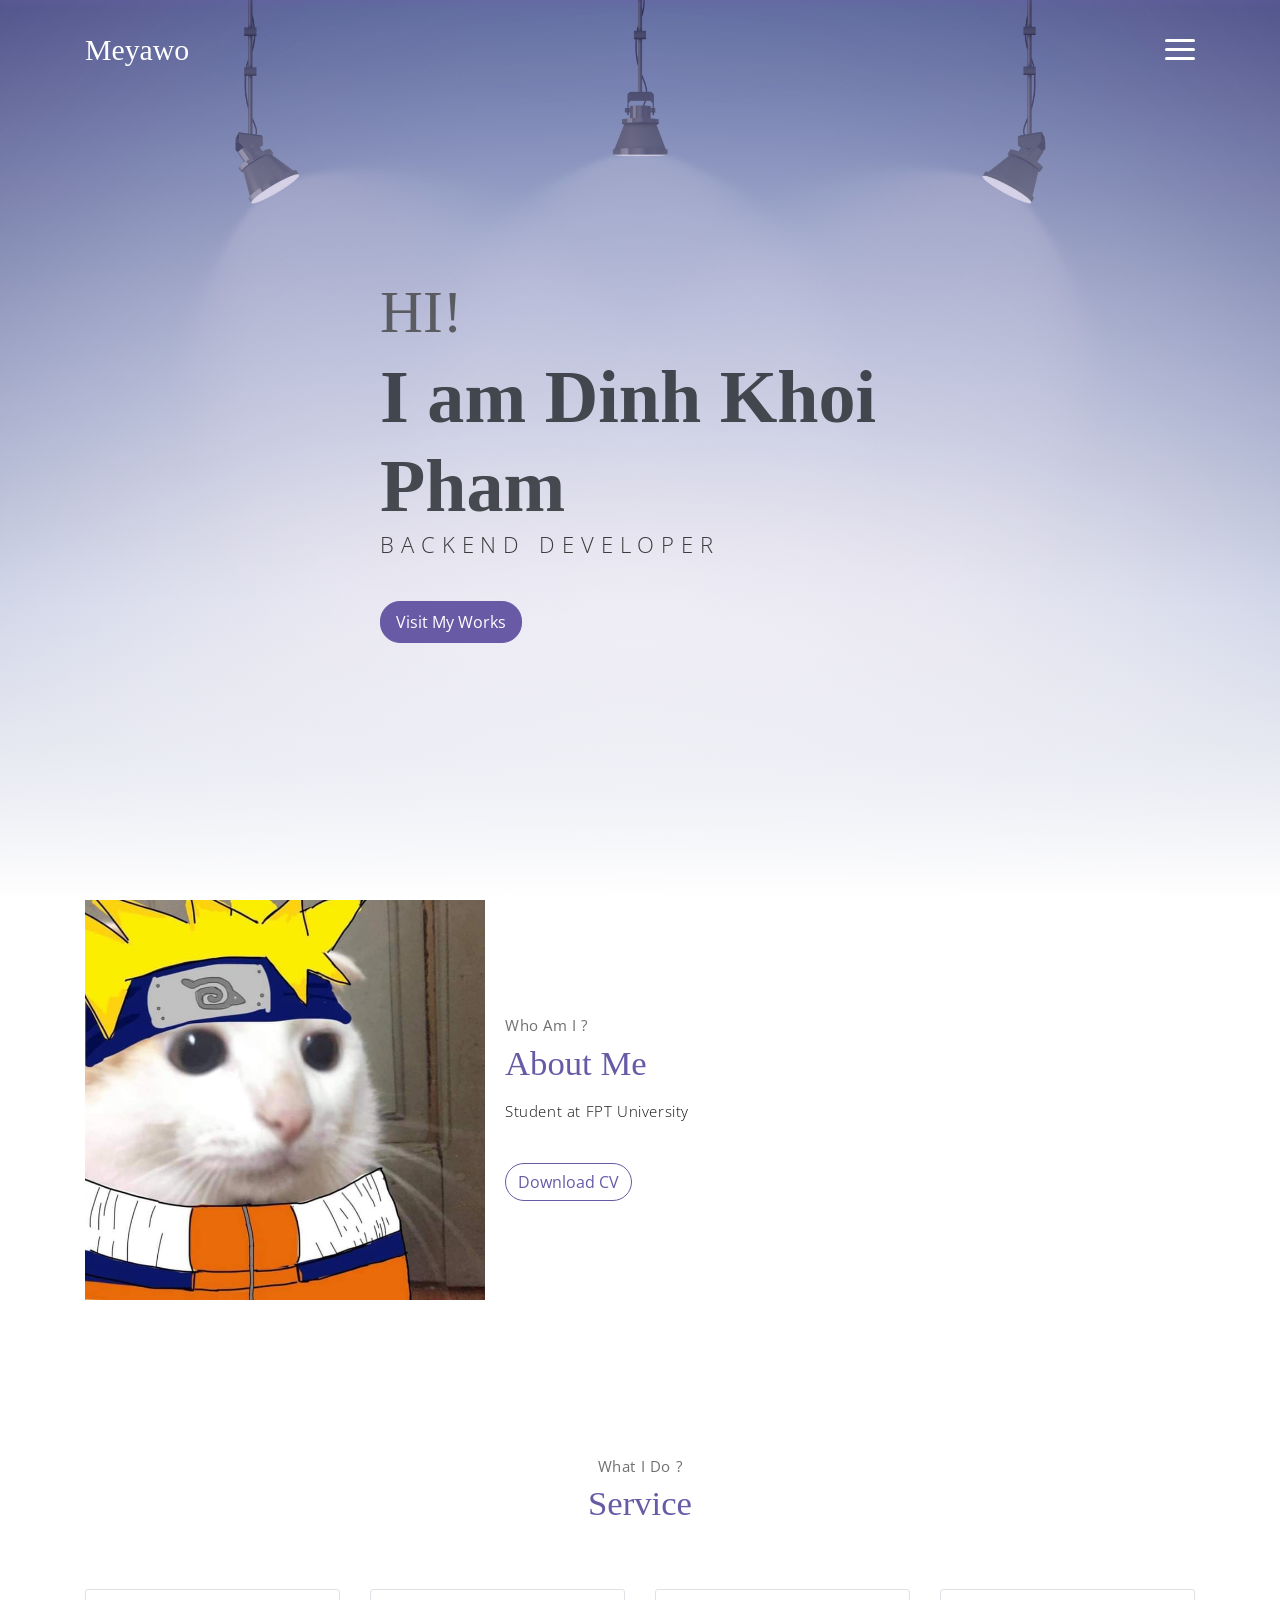
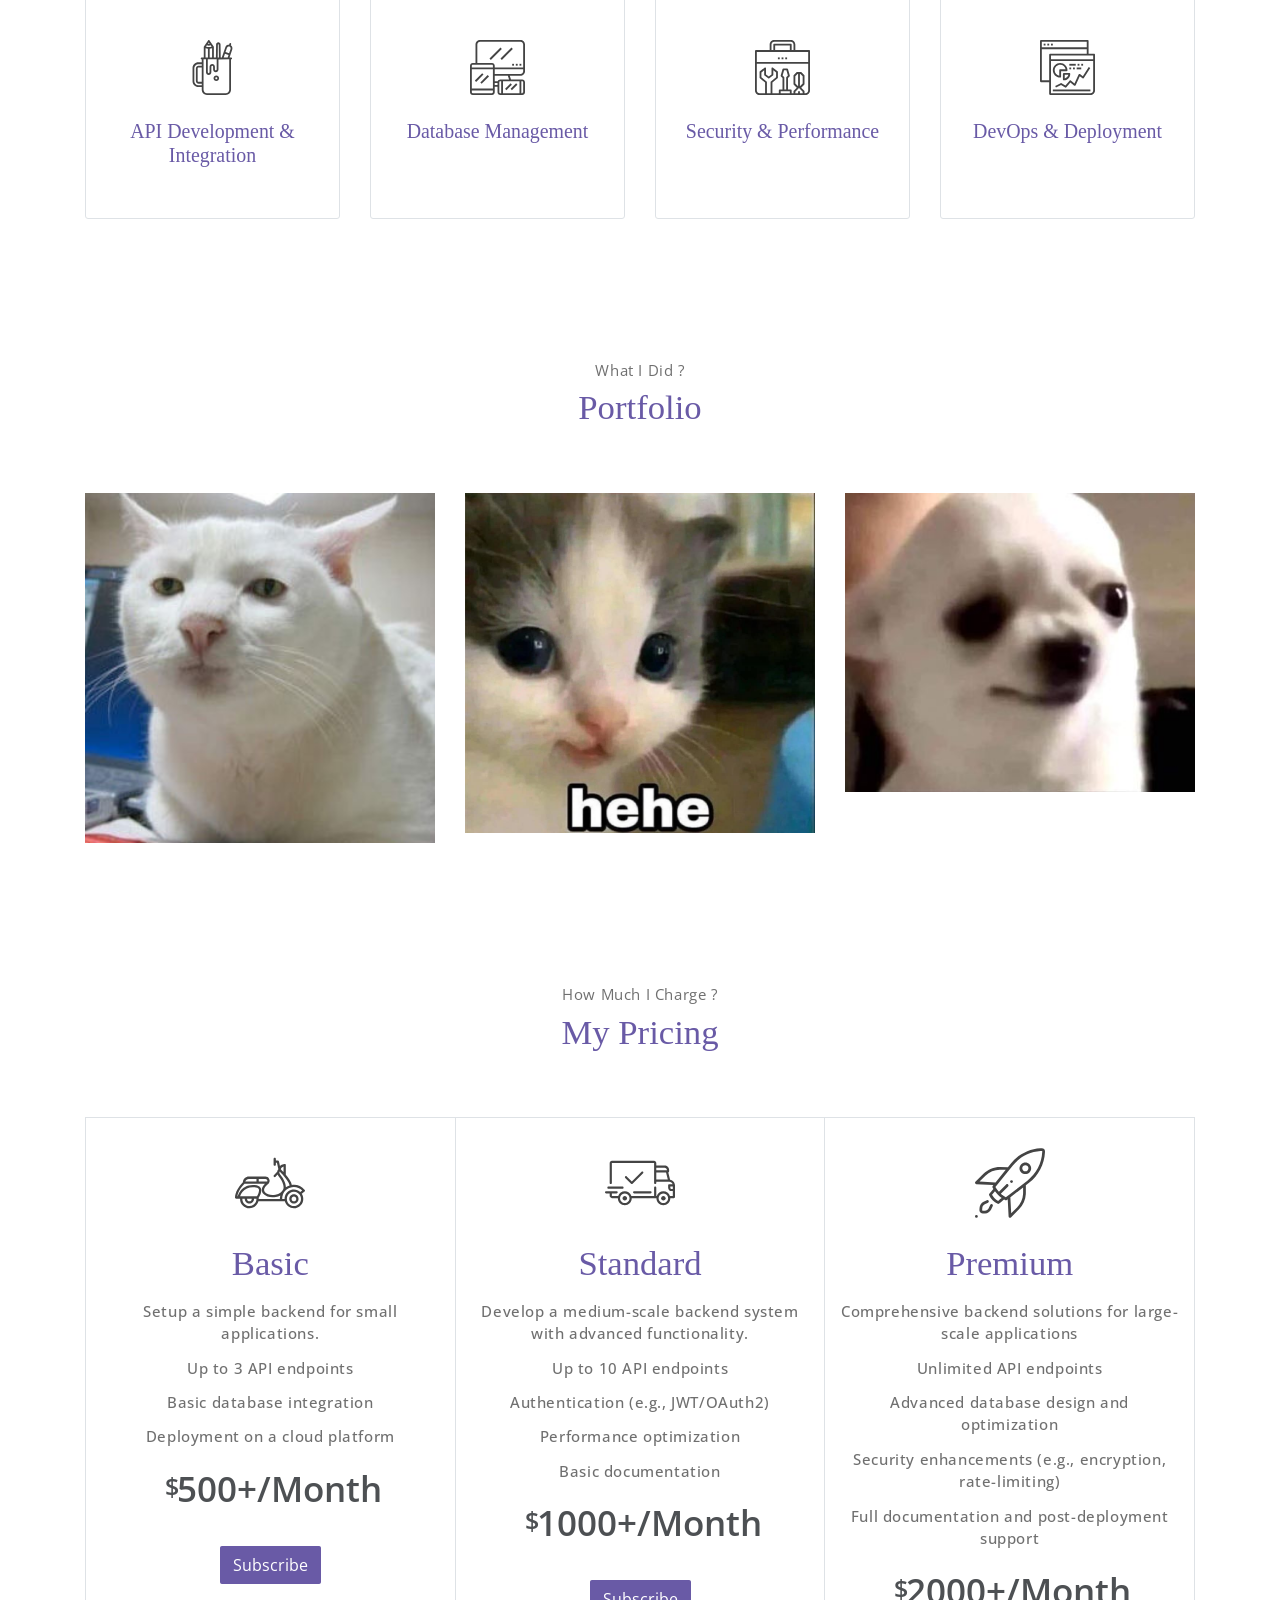
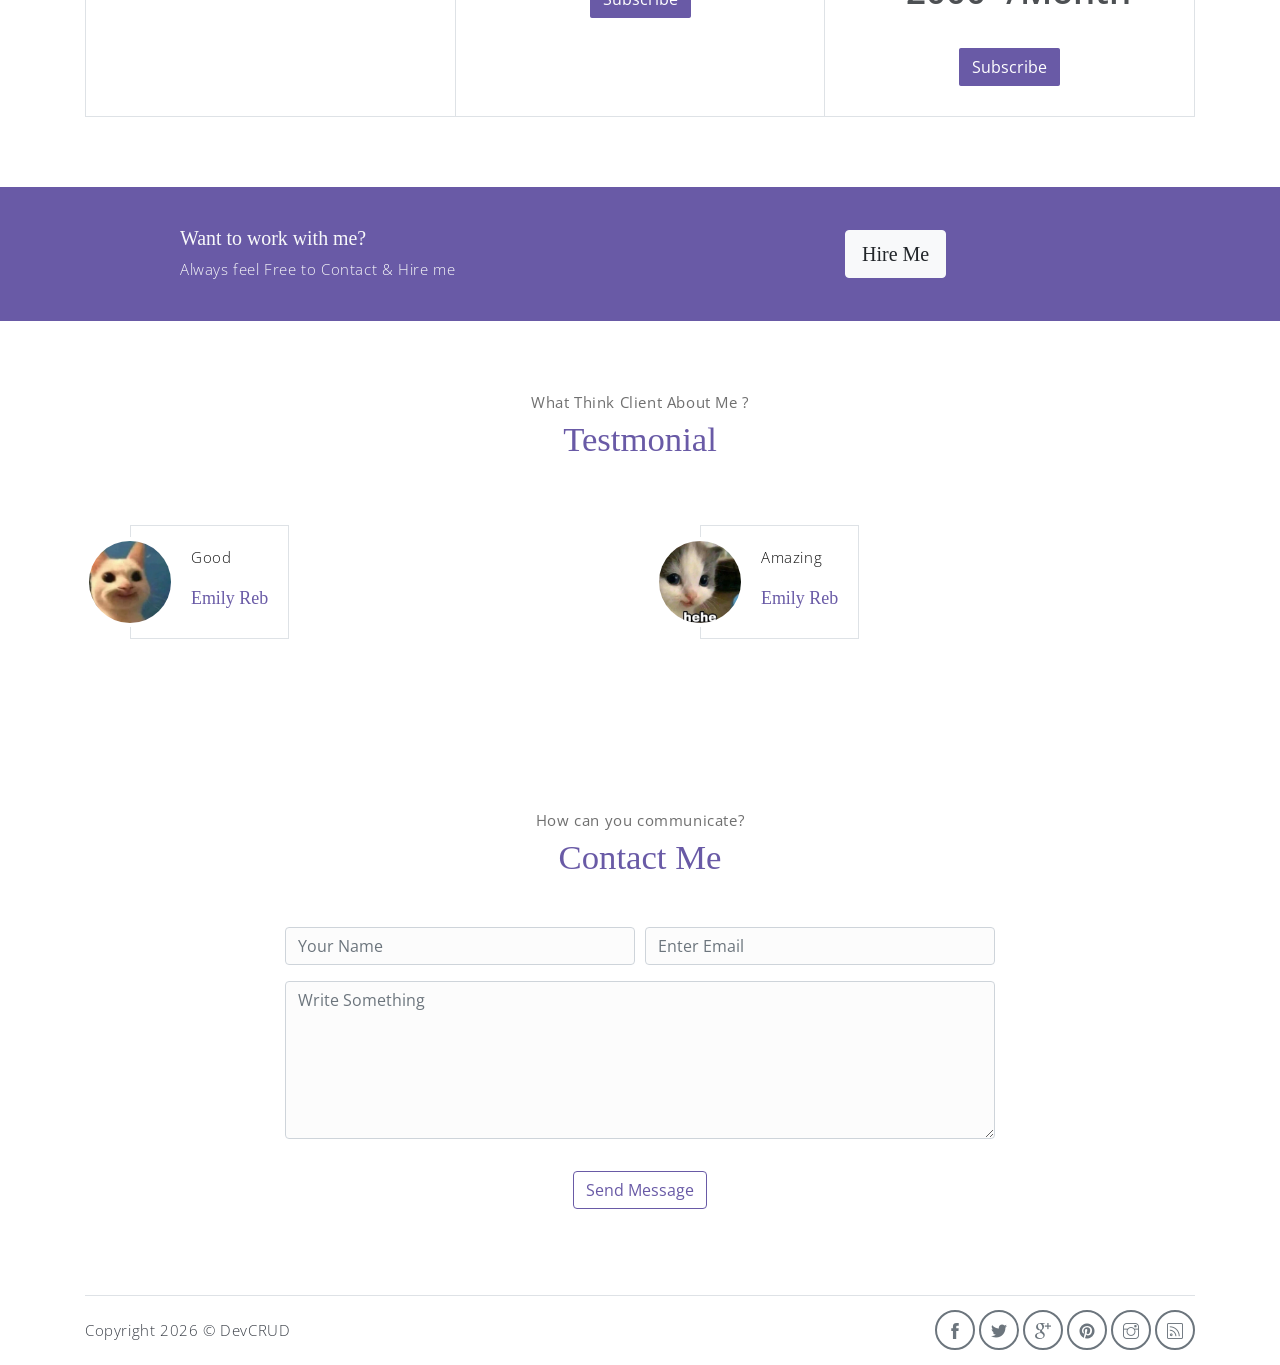
==== commit 13c8f879: "u" ====
--- a/index.html
+++ b/index.html
@@ -7,9 +7,9 @@
     <meta name="author" content="Devcrud">
     <title>Meyawo Landing page | Free Bootstrap 4.3.x landing page</title>
     <!-- font icons -->
-    <link rel="stylesheet" href="assets/vendors/themify-icons/css/themify-icons.css">
+    <link rel="stylesheet" href="public_html/assets/vendors/themify-icons/css/themify-icons.css">
     <!-- Bootstrap + Meyawo main styles -->
-	<link rel="stylesheet" href="assets/css/meyawo.css">
+	<link rel="stylesheet" href="public_html/assets/css/meyawo.css">
 </head>
 <body data-spy="scroll" data-target=".navbar" data-offset="40" id="home">
 
@@ -69,7 +69,7 @@
             <!-- about wrapper -->
             <div class="about">
                 <div class="about-img-holder">
-                    <img src="assets/imgs/cat.jpg" class="about-img" alt="Download free bootstrap 4 landing page, free boootstrap 4 templates, Download free bootstrap 4.1 landing page, free boootstrap 4.1.1 templates, meyawo Landing page">
+                    <img src="public_html/assets/imgs/cat.jpg" class="about-img" alt="Download free bootstrap 4 landing page, free boootstrap 4 templates, Download free bootstrap 4.1 landing page, free boootstrap 4.1.1 templates, meyawo Landing page">
                 </div>
                 <div class="about-caption">
                     <p class="section-subtitle">Who Am I ?</p>
@@ -94,7 +94,7 @@
                 <div class="col-md-6 col-lg-3">
                     <div class="service-card">
                         <div class="body">
-                            <img src="assets/imgs/pencil-case.svg" alt="Download free bootstrap 4 landing page, free boootstrap 4 templates, Download free bootstrap 4.1 landing page, free boootstrap 4.1.1 templates, meyawo Landing page" class="icon">
+                            <img src="public_html/assets/imgs/pencil-case.svg" alt="Download free bootstrap 4 landing page, free boootstrap 4 templates, Download free bootstrap 4.1 landing page, free boootstrap 4.1.1 templates, meyawo Landing page" class="icon">
                             <h6 class="title">API Development & Integration</h6>
                             <p class="subtitle">I develop and integrate robust, secure APIs to enable seamless communication between frontend and backend.</p>
                         </div>
@@ -103,7 +103,7 @@
                 <div class="col-md-6 col-lg-3">
                     <div class="service-card">
                         <div class="body">
-                            <img src="assets/imgs/responsive.svg" alt="Download free bootstrap 4 landing page, free boootstrap 4 templates, Download free bootstrap 4.1 landing page, free boootstrap 4.1.1 templates, meyawo Landing page" class="icon">
+                            <img src="public_html/assets/imgs/responsive.svg" alt="Download free bootstrap 4 landing page, free boootstrap 4 templates, Download free bootstrap 4.1 landing page, free boootstrap 4.1.1 templates, meyawo Landing page" class="icon">
                             <h6 class="title">Database Management</h6>
                             <p class="subtitle">I design and manage efficient databases using MySQL, PostgreSQL, MongoDB, and more.</p>
                         </div>
@@ -112,7 +112,7 @@
                 <div class="col-md-6 col-lg-3">
                     <div class="service-card">
                         <div class="body">
-                            <img src="assets/imgs/toolbox.svg" alt="Download free bootstrap 4 landing page, free boootstrap 4 templates, Download free bootstrap 4.1 landing page, free boootstrap 4.1.1 templates, meyawo Landing page" class="icon">
+                            <img src="public_html/assets/imgs/toolbox.svg" alt="Download free bootstrap 4 landing page, free boootstrap 4 templates, Download free bootstrap 4.1 landing page, free boootstrap 4.1.1 templates, meyawo Landing page" class="icon">
                             <h6 class="title">Security & Performance</h6>
                             <p class="subtitle">I ensure application security with practices such as encryption, OAuth2, and JWT authentication.</p>
                         </div>
@@ -121,7 +121,7 @@
                 <div class="col-md-6 col-lg-3">
                     <div class="service-card">
                         <div class="body">
-                            <img src="assets/imgs/analytics.svg" alt="Download free bootstrap 4 landing page, free boootstrap 4 templates, Download free bootstrap 4.1 landing page, free boootstrap 4.1.1 templates, meyawo Landing page" class="icon">
+                            <img src="public_html/assets/imgs/analytics.svg" alt="Download free bootstrap 4 landing page, free boootstrap 4 templates, Download free bootstrap 4.1 landing page, free boootstrap 4.1.1 templates, meyawo Landing page" class="icon">
                             <h6 class="title">DevOps & Deployment</h6>
                             <p class="subtitle">I set up CI/CD pipelines for fast and reliable deployments.</p>
                            
@@ -141,7 +141,7 @@
             <div class="row">
                 <div class="col-md-4">
                     <a href="#" class="portfolio-card">
-                        <img src="assets/imgs/cat4.jpg" class="portfolio-card-img" alt="Download free bootstrap 4 landing page, free boootstrap 4 templates, Download free bootstrap 4.1 landing page, free boootstrap 4.1.1 templates, meyawo Landing page">    
+                        <img src="public_html/assets/imgs/cat4.jpg" class="portfolio-card-img" alt="Download free bootstrap 4 landing page, free boootstrap 4 templates, Download free bootstrap 4.1 landing page, free boootstrap 4.1.1 templates, meyawo Landing page">    
                         <span class="portfolio-card-overlay">
                             <span class="portfolio-card-caption">
                                 <h4>PROJECT A</h5>
@@ -152,7 +152,7 @@
                 </div>
                 <div class="col-md-4">
                     <a href="#" class="portfolio-card">
-                        <img class="portfolio-card-img" src="assets/imgs/cat5.jpg" class="img-responsive rounded" alt="Download free bootstrap 4 landing page, free boootstrap 4 templates, Download free bootstrap 4.1 landing page, free boootstrap 4.1.1 templates, meyawo Landing page">
+                        <img class="portfolio-card-img" src="public_html/assets/imgs/cat5.jpg" class="img-responsive rounded" alt="Download free bootstrap 4 landing page, free boootstrap 4 templates, Download free bootstrap 4.1 landing page, free boootstrap 4.1.1 templates, meyawo Landing page">
                         <span class="portfolio-card-overlay">
                             <span class="portfolio-card-caption">
                                 <h4>Web Designing</h5>
@@ -163,7 +163,7 @@
                 </div>
                 <div class="col-md-4">
                     <a href="#" class="portfolio-card">
-                        <img class="portfolio-card-img" src="assets/imgs/cat6.jpg" class="img-responsive rounded" alt="Download free bootstrap 4 landing page, free boootstrap 4 templates, Download free bootstrap 4.1 landing page, free boootstrap 4.1.1 templates, meyawo Landing page">    
+                        <img class="portfolio-card-img" src="public_html/assets/imgs/cat6.jpg" class="img-responsive rounded" alt="Download free bootstrap 4 landing page, free boootstrap 4 templates, Download free bootstrap 4.1 landing page, free boootstrap 4.1.1 templates, meyawo Landing page">    
                         <span class="portfolio-card-overlay">
                             <span class="portfolio-card-caption">
                                 <h4>Web Designing</h5>
@@ -185,7 +185,7 @@
             <div class="pricing-wrapper">
                 <div class="pricing-card">
                     <div class="pricing-card-header">
-                        <img class="pricing-card-icon" src="assets/imgs/scooter.svg" alt="Download free bootstrap 4 landing page, free boootstrap 4 templates, Download free bootstrap 4.1 landing page, free boootstrap 4.1.1 templates, meyawo Landing page">
+                        <img class="pricing-card-icon" src="public_html/assets/imgs/scooter.svg" alt="Download free bootstrap 4 landing page, free boootstrap 4 templates, Download free bootstrap 4.1 landing page, free boootstrap 4.1.1 templates, meyawo Landing page">
                     </div>
                     <div class="pricing-card-body">
                         <h6 class="pricing-card-title">Basic</h6>
@@ -205,7 +205,7 @@
                 </div>
                 <div class="pricing-card">
                     <div class="pricing-card-header">
-                        <img class="pricing-card-icon" src="assets/imgs/shipped.svg" alt="Download free bootstrap 4 landing page, free boootstrap 4 templates, Download free bootstrap 4.1 landing page, free boootstrap 4.1.1 templates, meyawo Landing page">
+                        <img class="pricing-card-icon" src="public_html/assets/imgs/shipped.svg" alt="Download free bootstrap 4 landing page, free boootstrap 4 templates, Download free bootstrap 4.1 landing page, free boootstrap 4.1.1 templates, meyawo Landing page">
                     </div>
                     <div class="pricing-card-body">
                         <h6 class="pricing-card-title">Standard</h6>
@@ -226,7 +226,7 @@
                 </div>
                 <div class="pricing-card">
                     <div class="pricing-card-header">
-                        <img class="pricing-card-icon" src="assets/imgs/startup.svg" alt="Download free bootstrap 4 landing page, free boootstrap 4 templates, Download free bootstrap 4.1 landing page, free boootstrap 4.1.1 templates, meyawo Landing page">
+                        <img class="pricing-card-icon" src="public_html/assets/imgs/startup.svg" alt="Download free bootstrap 4 landing page, free boootstrap 4 templates, Download free bootstrap 4.1 landing page, free boootstrap 4.1.1 templates, meyawo Landing page">
                     </div>
                     <div class="pricing-card-body">
                         <h6 class="pricing-card-title">Premium</h6>
@@ -278,7 +278,7 @@
                 <div class="col-md-6">
                     <div class="testimonial-card">
                         <div class="testimonial-card-img-holder">
-                            <img src="assets/imgs/cat3.jpg" class="testimonial-card-img" alt="Download free bootstrap 4 landing page, free boootstrap 4 templates, Download free bootstrap 4.1 landing page, free boootstrap 4.1.1 templates, meyawo Landing page">                           
+                            <img src="public_html/assets/imgs/cat3.jpg" class="testimonial-card-img" alt="Download free bootstrap 4 landing page, free boootstrap 4 templates, Download free bootstrap 4.1 landing page, free boootstrap 4.1.1 templates, meyawo Landing page">                           
                         </div>
                         <div class="testimonial-card-body">
                             <p class="testimonial-card-subtitle">Good</p>
@@ -289,7 +289,7 @@
                 <div class="col-md-6">
                     <div class="testimonial-card">
                         <div class="testimonial-card-img-holder">
-                            <img src="assets/imgs/cat2.jpg" class="testimonial-card-img" alt="Download free bootstrap 4 landing page, free boootstrap 4 templates, Download free bootstrap 4.1 landing page, free boootstrap 4.1.1 templates, meyawo Landing page">                        
+                            <img src="public_html/assets/imgs/cat2.jpg" class="testimonial-card-img" alt="Download free bootstrap 4 landing page, free boootstrap 4 templates, Download free bootstrap 4.1 landing page, free boootstrap 4.1.1 templates, meyawo Landing page">                        
                         </div>
                         <div class="testimonial-card-body">
                             <p class="testimonial-card-subtitle">Amazing</p>
@@ -344,14 +344,14 @@
     </div> <!-- end of page footer -->
 	
 	<!-- core  -->
-    <script src="assets/vendors/jquery/jquery-3.4.1.js"></script>
-    <script src="assets/vendors/bootstrap/bootstrap.bundle.js"></script>
+    <script src="public_html/assets/vendors/jquery/jquery-3.4.1.js"></script>
+    <script src="public_html/assets/vendors/bootstrap/bootstrap.bundle.js"></script>
 
     <!-- bootstrap 3 affix -->
-	<script src="assets/vendors/bootstrap/bootstrap.affix.js"></script>
+	<script src="public_html/assets/vendors/bootstrap/bootstrap.affix.js"></script>
 
     <!-- Meyawo js -->
-    <script src="assets/js/meyawo.js"></script>
+    <script src="public_html/assets/js/meyawo.js"></script>
 
 </body>
 </html>
--- a/public_html/assets/vendors/themify-icons/css/themify-icons.css
+++ b/public_html/assets/vendors/themify-icons/css/themify-icons.css
@@ -0,0 +1,1081 @@
+@font-face {
+	font-family: 'themify';
+	src:url("../fonts/themify.eot?-fvbane");
+	src:url("../fonts/themify.eot?#iefix-fvbane") format("embedded-opentype"),
+		url("../fonts/themify.woff?-fvbane") format("woff"),
+		url("../fonts/themify.ttf?-fvbane") format("truetype"),
+		url("../fonts/themify.svg?-fvbane#themify") format("svg");
+	font-weight: normal;
+	font-style: normal;
+}
+
+[class^="ti-"], [class*=" ti-"] {
+	font-family: 'themify';
+	speak: none;
+	font-style: normal;
+	font-weight: normal;
+	font-variant: normal;
+	text-transform: none;
+	line-height: 1;
+
+	/* Better Font Rendering =========== */
+	-webkit-font-smoothing: antialiased;
+	-moz-osx-font-smoothing: grayscale;
+}
+
+.ti-wand:before {
+	content: "\e600";
+}
+.ti-volume:before {
+	content: "\e601";
+}
+.ti-user:before {
+	content: "\e602";
+}
+.ti-unlock:before {
+	content: "\e603";
+}
+.ti-unlink:before {
+	content: "\e604";
+}
+.ti-trash:before {
+	content: "\e605";
+}
+.ti-thought:before {
+	content: "\e606";
+}
+.ti-target:before {
+	content: "\e607";
+}
+.ti-tag:before {
+	content: "\e608";
+}
+.ti-tablet:before {
+	content: "\e609";
+}
+.ti-star:before {
+	content: "\e60a";
+}
+.ti-spray:before {
+	content: "\e60b";
+}
+.ti-signal:before {
+	content: "\e60c";
+}
+.ti-shopping-cart:before {
+	content: "\e60d";
+}
+.ti-shopping-cart-full:before {
+	content: "\e60e";
+}
+.ti-settings:before {
+	content: "\e60f";
+}
+.ti-search:before {
+	content: "\e610";
+}
+.ti-zoom-in:before {
+	content: "\e611";
+}
+.ti-zoom-out:before {
+	content: "\e612";
+}
+.ti-cut:before {
+	content: "\e613";
+}
+.ti-ruler:before {
+	content: "\e614";
+}
+.ti-ruler-pencil:before {
+	content: "\e615";
+}
+.ti-ruler-alt:before {
+	content: "\e616";
+}
+.ti-bookmark:before {
+	content: "\e617";
+}
+.ti-bookmark-alt:before {
+	content: "\e618";
+}
+.ti-reload:before {
+	content: "\e619";
+}
+.ti-plus:before {
+	content: "\e61a";
+}
+.ti-pin:before {
+	content: "\e61b";
+}
+.ti-pencil:before {
+	content: "\e61c";
+}
+.ti-pencil-alt:before {
+	content: "\e61d";
+}
+.ti-paint-roller:before {
+	content: "\e61e";
+}
+.ti-paint-bucket:before {
+	content: "\e61f";
+}
+.ti-na:before {
+	content: "\e620";
+}
+.ti-mobile:before {
+	content: "\e621";
+}
+.ti-minus:before {
+	content: "\e622";
+}
+.ti-medall:before {
+	content: "\e623";
+}
+.ti-medall-alt:before {
+	content: "\e624";
+}
+.ti-marker:before {
+	content: "\e625";
+}
+.ti-marker-alt:before {
+	content: "\e626";
+}
+.ti-arrow-up:before {
+	content: "\e627";
+}
+.ti-arrow-right:before {
+	content: "\e628";
+}
+.ti-arrow-left:before {
+	content: "\e629";
+}
+.ti-arrow-down:before {
+	content: "\e62a";
+}
+.ti-lock:before {
+	content: "\e62b";
+}
+.ti-location-arrow:before {
+	content: "\e62c";
+}
+.ti-link:before {
+	content: "\e62d";
+}
+.ti-layout:before {
+	content: "\e62e";
+}
+.ti-layers:before {
+	content: "\e62f";
+}
+.ti-layers-alt:before {
+	content: "\e630";
+}
+.ti-key:before {
+	content: "\e631";
+}
+.ti-import:before {
+	content: "\e632";
+}
+.ti-image:before {
+	content: "\e633";
+}
+.ti-heart:before {
+	content: "\e634";
+}
+.ti-heart-broken:before {
+	content: "\e635";
+}
+.ti-hand-stop:before {
+	content: "\e636";
+}
+.ti-hand-open:before {
+	content: "\e637";
+}
+.ti-hand-drag:before {
+	content: "\e638";
+}
+.ti-folder:before {
+	content: "\e639";
+}
+.ti-flag:before {
+	content: "\e63a";
+}
+.ti-flag-alt:before {
+	content: "\e63b";
+}
+.ti-flag-alt-2:before {
+	content: "\e63c";
+}
+.ti-eye:before {
+	content: "\e63d";
+}
+.ti-export:before {
+	content: "\e63e";
+}
+.ti-exchange-vertical:before {
+	content: "\e63f";
+}
+.ti-desktop:before {
+	content: "\e640";
+}
+.ti-cup:before {
+	content: "\e641";
+}
+.ti-crown:before {
+	content: "\e642";
+}
+.ti-comments:before {
+	content: "\e643";
+}
+.ti-comment:before {
+	content: "\e644";
+}
+.ti-comment-alt:before {
+	content: "\e645";
+}
+.ti-close:before {
+	content: "\e646";
+}
+.ti-clip:before {
+	content: "\e647";
+}
+.ti-angle-up:before {
+	content: "\e648";
+}
+.ti-angle-right:before {
+	content: "\e649";
+}
+.ti-angle-left:before {
+	content: "\e64a";
+}
+.ti-angle-down:before {
+	content: "\e64b";
+}
+.ti-check:before {
+	content: "\e64c";
+}
+.ti-check-box:before {
+	content: "\e64d";
+}
+.ti-camera:before {
+	content: "\e64e";
+}
+.ti-announcement:before {
+	content: "\e64f";
+}
+.ti-brush:before {
+	content: "\e650";
+}
+.ti-briefcase:before {
+	content: "\e651";
+}
+.ti-bolt:before {
+	content: "\e652";
+}
+.ti-bolt-alt:before {
+	content: "\e653";
+}
+.ti-blackboard:before {
+	content: "\e654";
+}
+.ti-bag:before {
+	content: "\e655";
+}
+.ti-move:before {
+	content: "\e656";
+}
+.ti-arrows-vertical:before {
+	content: "\e657";
+}
+.ti-arrows-horizontal:before {
+	content: "\e658";
+}
+.ti-fullscreen:before {
+	content: "\e659";
+}
+.ti-arrow-top-right:before {
+	content: "\e65a";
+}
+.ti-arrow-top-left:before {
+	content: "\e65b";
+}
+.ti-arrow-circle-up:before {
+	content: "\e65c";
+}
+.ti-arrow-circle-right:before {
+	content: "\e65d";
+}
+.ti-arrow-circle-left:before {
+	content: "\e65e";
+}
+.ti-arrow-circle-down:before {
+	content: "\e65f";
+}
+.ti-angle-double-up:before {
+	content: "\e660";
+}
+.ti-angle-double-right:before {
+	content: "\e661";
+}
+.ti-angle-double-left:before {
+	content: "\e662";
+}
+.ti-angle-double-down:before {
+	content: "\e663";
+}
+.ti-zip:before {
+	content: "\e664";
+}
+.ti-world:before {
+	content: "\e665";
+}
+.ti-wheelchair:before {
+	content: "\e666";
+}
+.ti-view-list:before {
+	content: "\e667";
+}
+.ti-view-list-alt:before {
+	content: "\e668";
+}
+.ti-view-grid:before {
+	content: "\e669";
+}
+.ti-uppercase:before {
+	content: "\e66a";
+}
+.ti-upload:before {
+	content: "\e66b";
+}
+.ti-underline:before {
+	content: "\e66c";
+}
+.ti-truck:before {
+	content: "\e66d";
+}
+.ti-timer:before {
+	content: "\e66e";
+}
+.ti-ticket:before {
+	content: "\e66f";
+}
+.ti-thumb-up:before {
+	content: "\e670";
+}
+.ti-thumb-down:before {
+	content: "\e671";
+}
+.ti-text:before {
+	content: "\e672";
+}
+.ti-stats-up:before {
+	content: "\e673";
+}
+.ti-stats-down:before {
+	content: "\e674";
+}
+.ti-split-v:before {
+	content: "\e675";
+}
+.ti-split-h:before {
+	content: "\e676";
+}
+.ti-smallcap:before {
+	content: "\e677";
+}
+.ti-shine:before {
+	content: "\e678";
+}
+.ti-shift-right:before {
+	content: "\e679";
+}
+.ti-shift-left:before {
+	content: "\e67a";
+}
+.ti-shield:before {
+	content: "\e67b";
+}
+.ti-notepad:before {
+	content: "\e67c";
+}
+.ti-server:before {
+	content: "\e67d";
+}
+.ti-quote-right:before {
+	content: "\e67e";
+}
+.ti-quote-left:before {
+	content: "\e67f";
+}
+.ti-pulse:before {
+	content: "\e680";
+}
+.ti-printer:before {
+	content: "\e681";
+}
+.ti-power-off:before {
+	content: "\e682";
+}
+.ti-plug:before {
+	content: "\e683";
+}
+.ti-pie-chart:before {
+	content: "\e684";
+}
+.ti-paragraph:before {
+	content: "\e685";
+}
+.ti-panel:before {
+	content: "\e686";
+}
+.ti-package:before {
+	content: "\e687";
+}
+.ti-music:before {
+	content: "\e688";
+}
+.ti-music-alt:before {
+	content: "\e689";
+}
+.ti-mouse:before {
+	content: "\e68a";
+}
+.ti-mouse-alt:before {
+	content: "\e68b";
+}
+.ti-money:before {
+	content: "\e68c";
+}
+.ti-microphone:before {
+	content: "\e68d";
+}
+.ti-menu:before {
+	content: "\e68e";
+}
+.ti-menu-alt:before {
+	content: "\e68f";
+}
+.ti-map:before {
+	content: "\e690";
+}
+.ti-map-alt:before {
+	content: "\e691";
+}
+.ti-loop:before {
+	content: "\e692";
+}
+.ti-location-pin:before {
+	content: "\e693";
+}
+.ti-list:before {
+	content: "\e694";
+}
+.ti-light-bulb:before {
+	content: "\e695";
+}
+.ti-Italic:before {
+	content: "\e696";
+}
+.ti-info:before {
+	content: "\e697";
+}
+.ti-infinite:before {
+	content: "\e698";
+}
+.ti-id-badge:before {
+	content: "\e699";
+}
+.ti-hummer:before {
+	content: "\e69a";
+}
+.ti-home:before {
+	content: "\e69b";
+}
+.ti-help:before {
+	content: "\e69c";
+}
+.ti-headphone:before {
+	content: "\e69d";
+}
+.ti-harddrives:before {
+	content: "\e69e";
+}
+.ti-harddrive:before {
+	content: "\e69f";
+}
+.ti-gift:before {
+	content: "\e6a0";
+}
+.ti-game:before {
+	content: "\e6a1";
+}
+.ti-filter:before {
+	content: "\e6a2";
+}
+.ti-files:before {
+	content: "\e6a3";
+}
+.ti-file:before {
+	content: "\e6a4";
+}
+.ti-eraser:before {
+	content: "\e6a5";
+}
+.ti-envelope:before {
+	content: "\e6a6";
+}
+.ti-download:before {
+	content: "\e6a7";
+}
+.ti-direction:before {
+	content: "\e6a8";
+}
+.ti-direction-alt:before {
+	content: "\e6a9";
+}
+.ti-dashboard:before {
+	content: "\e6aa";
+}
+.ti-control-stop:before {
+	content: "\e6ab";
+}
+.ti-control-shuffle:before {
+	content: "\e6ac";
+}
+.ti-control-play:before {
+	content: "\e6ad";
+}
+.ti-control-pause:before {
+	content: "\e6ae";
+}
+.ti-control-forward:before {
+	content: "\e6af";
+}
+.ti-control-backward:before {
+	content: "\e6b0";
+}
+.ti-cloud:before {
+	content: "\e6b1";
+}
+.ti-cloud-up:before {
+	content: "\e6b2";
+}
+.ti-cloud-down:before {
+	content: "\e6b3";
+}
+.ti-clipboard:before {
+	content: "\e6b4";
+}
+.ti-car:before {
+	content: "\e6b5";
+}
+.ti-calendar:before {
+	content: "\e6b6";
+}
+.ti-book:before {
+	content: "\e6b7";
+}
+.ti-bell:before {
+	content: "\e6b8";
+}
+.ti-basketball:before {
+	content: "\e6b9";
+}
+.ti-bar-chart:before {
+	content: "\e6ba";
+}
+.ti-bar-chart-alt:before {
+	content: "\e6bb";
+}
+.ti-back-right:before {
+	content: "\e6bc";
+}
+.ti-back-left:before {
+	content: "\e6bd";
+}
+.ti-arrows-corner:before {
+	content: "\e6be";
+}
+.ti-archive:before {
+	content: "\e6bf";
+}
+.ti-anchor:before {
+	content: "\e6c0";
+}
+.ti-align-right:before {
+	content: "\e6c1";
+}
+.ti-align-left:before {
+	content: "\e6c2";
+}
+.ti-align-justify:before {
+	content: "\e6c3";
+}
+.ti-align-center:before {
+	content: "\e6c4";
+}
+.ti-alert:before {
+	content: "\e6c5";
+}
+.ti-alarm-clock:before {
+	content: "\e6c6";
+}
+.ti-agenda:before {
+	content: "\e6c7";
+}
+.ti-write:before {
+	content: "\e6c8";
+}
+.ti-window:before {
+	content: "\e6c9";
+}
+.ti-widgetized:before {
+	content: "\e6ca";
+}
+.ti-widget:before {
+	content: "\e6cb";
+}
+.ti-widget-alt:before {
+	content: "\e6cc";
+}
+.ti-wallet:before {
+	content: "\e6cd";
+}
+.ti-video-clapper:before {
+	content: "\e6ce";
+}
+.ti-video-camera:before {
+	content: "\e6cf";
+}
+.ti-vector:before {
+	content: "\e6d0";
+}
+.ti-themify-logo:before {
+	content: "\e6d1";
+}
+.ti-themify-favicon:before {
+	content: "\e6d2";
+}
+.ti-themify-favicon-alt:before {
+	content: "\e6d3";
+}
+.ti-support:before {
+	content: "\e6d4";
+}
+.ti-stamp:before {
+	content: "\e6d5";
+}
+.ti-split-v-alt:before {
+	content: "\e6d6";
+}
+.ti-slice:before {
+	content: "\e6d7";
+}
+.ti-shortcode:before {
+	content: "\e6d8";
+}
+.ti-shift-right-alt:before {
+	content: "\e6d9";
+}
+.ti-shift-left-alt:before {
+	content: "\e6da";
+}
+.ti-ruler-alt-2:before {
+	content: "\e6db";
+}
+.ti-receipt:before {
+	content: "\e6dc";
+}
+.ti-pin2:before {
+	content: "\e6dd";
+}
+.ti-pin-alt:before {
+	content: "\e6de";
+}
+.ti-pencil-alt2:before {
+	content: "\e6df";
+}
+.ti-palette:before {
+	content: "\e6e0";
+}
+.ti-more:before {
+	content: "\e6e1";
+}
+.ti-more-alt:before {
+	content: "\e6e2";
+}
+.ti-microphone-alt:before {
+	content: "\e6e3";
+}
+.ti-magnet:before {
+	content: "\e6e4";
+}
+.ti-line-double:before {
+	content: "\e6e5";
+}
+.ti-line-dotted:before {
+	content: "\e6e6";
+}
+.ti-line-dashed:before {
+	content: "\e6e7";
+}
+.ti-layout-width-full:before {
+	content: "\e6e8";
+}
+.ti-layout-width-default:before {
+	content: "\e6e9";
+}
+.ti-layout-width-default-alt:before {
+	content: "\e6ea";
+}
+.ti-layout-tab:before {
+	content: "\e6eb";
+}
+.ti-layout-tab-window:before {
+	content: "\e6ec";
+}
+.ti-layout-tab-v:before {
+	content: "\e6ed";
+}
+.ti-layout-tab-min:before {
+	content: "\e6ee";
+}
+.ti-layout-slider:before {
+	content: "\e6ef";
+}
+.ti-layout-slider-alt:before {
+	content: "\e6f0";
+}
+.ti-layout-sidebar-right:before {
+	content: "\e6f1";
+}
+.ti-layout-sidebar-none:before {
+	content: "\e6f2";
+}
+.ti-layout-sidebar-left:before {
+	content: "\e6f3";
+}
+.ti-layout-placeholder:before {
+	content: "\e6f4";
+}
+.ti-layout-menu:before {
+	content: "\e6f5";
+}
+.ti-layout-menu-v:before {
+	content: "\e6f6";
+}
+.ti-layout-menu-separated:before {
+	content: "\e6f7";
+}
+.ti-layout-menu-full:before {
+	content: "\e6f8";
+}
+.ti-layout-media-right-alt:before {
+	content: "\e6f9";
+}
+.ti-layout-media-right:before {
+	content: "\e6fa";
+}
+.ti-layout-media-overlay:before {
+	content: "\e6fb";
+}
+.ti-layout-media-overlay-alt:before {
+	content: "\e6fc";
+}
+.ti-layout-media-overlay-alt-2:before {
+	content: "\e6fd";
+}
+.ti-layout-media-left-alt:before {
+	content: "\e6fe";
+}
+.ti-layout-media-left:before {
+	content: "\e6ff";
+}
+.ti-layout-media-center-alt:before {
+	content: "\e700";
+}
+.ti-layout-media-center:before {
+	content: "\e701";
+}
+.ti-layout-list-thumb:before {
+	content: "\e702";
+}
+.ti-layout-list-thumb-alt:before {
+	content: "\e703";
+}
+.ti-layout-list-post:before {
+	content: "\e704";
+}
+.ti-layout-list-large-image:before {
+	content: "\e705";
+}
+.ti-layout-line-solid:before {
+	content: "\e706";
+}
+.ti-layout-grid4:before {
+	content: "\e707";
+}
+.ti-layout-grid3:before {
+	content: "\e708";
+}
+.ti-layout-grid2:before {
+	content: "\e709";
+}
+.ti-layout-grid2-thumb:before {
+	content: "\e70a";
+}
+.ti-layout-cta-right:before {
+	content: "\e70b";
+}
+.ti-layout-cta-left:before {
+	content: "\e70c";
+}
+.ti-layout-cta-center:before {
+	content: "\e70d";
+}
+.ti-layout-cta-btn-right:before {
+	content: "\e70e";
+}
+.ti-layout-cta-btn-left:before {
+	content: "\e70f";
+}
+.ti-layout-column4:before {
+	content: "\e710";
+}
+.ti-layout-column3:before {
+	content: "\e711";
+}
+.ti-layout-column2:before {
+	content: "\e712";
+}
+.ti-layout-accordion-separated:before {
+	content: "\e713";
+}
+.ti-layout-accordion-merged:before {
+	content: "\e714";
+}
+.ti-layout-accordion-list:before {
+	content: "\e715";
+}
+.ti-ink-pen:before {
+	content: "\e716";
+}
+.ti-info-alt:before {
+	content: "\e717";
+}
+.ti-help-alt:before {
+	content: "\e718";
+}
+.ti-headphone-alt:before {
+	content: "\e719";
+}
+.ti-hand-point-up:before {
+	content: "\e71a";
+}
+.ti-hand-point-right:before {
+	content: "\e71b";
+}
+.ti-hand-point-left:before {
+	content: "\e71c";
+}
+.ti-hand-point-down:before {
+	content: "\e71d";
+}
+.ti-gallery:before {
+	content: "\e71e";
+}
+.ti-face-smile:before {
+	content: "\e71f";
+}
+.ti-face-sad:before {
+	content: "\e720";
+}
+.ti-credit-card:before {
+	content: "\e721";
+}
+.ti-control-skip-forward:before {
+	content: "\e722";
+}
+.ti-control-skip-backward:before {
+	content: "\e723";
+}
+.ti-control-record:before {
+	content: "\e724";
+}
+.ti-control-eject:before {
+	content: "\e725";
+}
+.ti-comments-smiley:before {
+	content: "\e726";
+}
+.ti-brush-alt:before {
+	content: "\e727";
+}
+.ti-youtube:before {
+	content: "\e728";
+}
+.ti-vimeo:before {
+	content: "\e729";
+}
+.ti-twitter:before {
+	content: "\e72a";
+}
+.ti-time:before {
+	content: "\e72b";
+}
+.ti-tumblr:before {
+	content: "\e72c";
+}
+.ti-skype:before {
+	content: "\e72d";
+}
+.ti-share:before {
+	content: "\e72e";
+}
+.ti-share-alt:before {
+	content: "\e72f";
+}
+.ti-rocket:before {
+	content: "\e730";
+}
+.ti-pinterest:before {
+	content: "\e731";
+}
+.ti-new-window:before {
+	content: "\e732";
+}
+.ti-microsoft:before {
+	content: "\e733";
+}
+.ti-list-ol:before {
+	content: "\e734";
+}
+.ti-linkedin:before {
+	content: "\e735";
+}
+.ti-layout-sidebar-2:before {
+	content: "\e736";
+}
+.ti-layout-grid4-alt:before {
+	content: "\e737";
+}
+.ti-layout-grid3-alt:before {
+	content: "\e738";
+}
+.ti-layout-grid2-alt:before {
+	content: "\e739";
+}
+.ti-layout-column4-alt:before {
+	content: "\e73a";
+}
+.ti-layout-column3-alt:before {
+	content: "\e73b";
+}
+.ti-layout-column2-alt:before {
+	content: "\e73c";
+}
+.ti-instagram:before {
+	content: "\e73d";
+}
+.ti-google:before {
+	content: "\e73e";
+}
+.ti-github:before {
+	content: "\e73f";
+}
+.ti-flickr:before {
+	content: "\e740";
+}
+.ti-facebook:before {
+	content: "\e741";
+}
+.ti-dropbox:before {
+	content: "\e742";
+}
+.ti-dribbble:before {
+	content: "\e743";
+}
+.ti-apple:before {
+	content: "\e744";
+}
+.ti-android:before {
+	content: "\e745";
+}
+.ti-save:before {
+	content: "\e746";
+}
+.ti-save-alt:before {
+	content: "\e747";
+}
+.ti-yahoo:before {
+	content: "\e748";
+}
+.ti-wordpress:before {
+	content: "\e749";
+}
+.ti-vimeo-alt:before {
+	content: "\e74a";
+}
+.ti-twitter-alt:before {
+	content: "\e74b";
+}
+.ti-tumblr-alt:before {
+	content: "\e74c";
+}
+.ti-trello:before {
+	content: "\e74d";
+}
+.ti-stack-overflow:before {
+	content: "\e74e";
+}
+.ti-soundcloud:before {
+	content: "\e74f";
+}
+.ti-sharethis:before {
+	content: "\e750";
+}
+.ti-sharethis-alt:before {
+	content: "\e751";
+}
+.ti-reddit:before {
+	content: "\e752";
+}
+.ti-pinterest-alt:before {
+	content: "\e753";
+}
+.ti-microsoft-alt:before {
+	content: "\e754";
+}
+.ti-linux:before {
+	content: "\e755";
+}
+.ti-jsfiddle:before {
+	content: "\e756";
+}
+.ti-joomla:before {
+	content: "\e757";
+}
+.ti-html5:before {
+	content: "\e758";
+}
+.ti-flickr-alt:before {
+	content: "\e759";
+}
+.ti-email:before {
+	content: "\e75a";
+}
+.ti-drupal:before {
+	content: "\e75b";
+}
+.ti-dropbox-alt:before {
+	content: "\e75c";
+}
+.ti-css3:before {
+	content: "\e75d";
+}
+.ti-rss:before {
+	content: "\e75e";
+}
+.ti-rss-alt:before {
+	content: "\e75f";
+}
--- a/public_html/assets/css/meyawo.css
+++ b/public_html/assets/css/meyawo.css
@@ -0,0 +1,12234 @@
+@charset "UTF-8";
+/*!
+=========================================================
+* Meyawo Landing page
+=========================================================
+
+* Copyright: 2019 DevCRUD (https://devcrud.com)
+* Licensed: (https://devcrud.com/licenses)
+* Coded by www.devcrud.com
+
+=========================================================
+
+* The above copyright notice and this permission notice shall be included in all copies or substantial portions of the Software.
+*/
+@import url("https://fonts.googleapis.com/css?family=Baloo+Paaji|Open+Sans:300,300i,400,400i,600,600i,700,700i");
+:root {
+  --blue: #1e549f;
+  --indigo: #695aa6;
+  --purple: #6f42c1;
+  --pink: #e83e8c;
+  --red: #ec185d;
+  --orange: #ff6d02;
+  --yellow: #ffc107;
+  --green: #1bb74f;
+  --teal: #20c997;
+  --cyan: #17a2b8;
+  --white: #fff;
+  --gray: #6c757d;
+  --gray-dark: #393e46;
+  --primary: #695aa6;
+  --secondary: #393e46;
+  --success: #1bb74f;
+  --info: #17a2b8;
+  --warning: #ff6d02;
+  --danger: #ec185d;
+  --light: #f8f9fa;
+  --dark: #212529;
+  --breakpoint-xs: 0;
+  --breakpoint-sm: 576px;
+  --breakpoint-md: 768px;
+  --breakpoint-lg: 992px;
+  --breakpoint-xl: 1200px;
+  --font-family-sans-serif: "Open Sans", sans-serif;
+  --font-family-monospace: SFMono-Regular, Menlo, Monaco, Consolas, "Liberation Mono", "Courier New", monospace;
+}
+
+*,
+*::before,
+*::after {
+  box-sizing: border-box;
+}
+
+html {
+  font-family: sans-serif;
+  line-height: 1.15;
+  -webkit-text-size-adjust: 100%;
+  -webkit-tap-highlight-color: rgba(0, 0, 0, 0);
+}
+
+article, aside, figcaption, figure, footer, header, hgroup, main, nav, section {
+  display: block;
+}
+
+body {
+  margin: 0;
+  font-family: "Open Sans", sans-serif;
+  font-size: 1rem;
+  font-weight: 400;
+  line-height: 1.5;
+  color: #212529;
+  text-align: left;
+  background-color: #fff;
+}
+
+[tabindex="-1"]:focus {
+  outline: 0 !important;
+}
+
+hr {
+  box-sizing: content-box;
+  height: 0;
+  overflow: visible;
+}
+
+h1, h2, h3, h4, h5, h6 {
+  margin-top: 0;
+  margin-bottom: 0.5rem;
+}
+
+p {
+  margin-top: 0;
+  margin-bottom: 1rem;
+}
+
+abbr[title],
+abbr[data-original-title] {
+  text-decoration: underline;
+  -webkit-text-decoration: underline dotted;
+          text-decoration: underline dotted;
+  cursor: help;
+  border-bottom: 0;
+  -webkit-text-decoration-skip-ink: none;
+          text-decoration-skip-ink: none;
+}
+
+address {
+  margin-bottom: 1rem;
+  font-style: normal;
+  line-height: inherit;
+}
+
+ol,
+ul,
+dl {
+  margin-top: 0;
+  margin-bottom: 1rem;
+}
+
+ol ol,
+ul ul,
+ol ul,
+ul ol {
+  margin-bottom: 0;
+}
+
+dt {
+  font-weight: 700;
+}
+
+dd {
+  margin-bottom: .5rem;
+  margin-left: 0;
+}
+
+blockquote {
+  margin: 0 0 1rem;
+}
+
+b,
+strong {
+  font-weight: bolder;
+}
+
+small {
+  font-size: 80%;
+}
+
+sub,
+sup {
+  position: relative;
+  font-size: 75%;
+  line-height: 0;
+  vertical-align: baseline;
+}
+
+sub {
+  bottom: -.25em;
+}
+
+sup {
+  top: -.5em;
+}
+
+a {
+  color: #695aa6;
+  text-decoration: none;
+  background-color: transparent;
+}
+
+a:hover {
+  color: #493f75;
+  text-decoration: none;
+}
+
+a:not([href]):not([tabindex]) {
+  color: inherit;
+  text-decoration: none;
+}
+
+a:not([href]):not([tabindex]):hover, a:not([href]):not([tabindex]):focus {
+  color: inherit;
+  text-decoration: none;
+}
+
+a:not([href]):not([tabindex]):focus {
+  outline: 0;
+}
+
+pre,
+code,
+kbd,
+samp {
+  font-family: SFMono-Regular, Menlo, Monaco, Consolas, "Liberation Mono", "Courier New", monospace;
+  font-size: 1em;
+}
+
+pre {
+  margin-top: 0;
+  margin-bottom: 1rem;
+  overflow: auto;
+}
+
+figure {
+  margin: 0 0 1rem;
+}
+
+img {
+  vertical-align: middle;
+  border-style: none;
+}
+
+svg {
+  overflow: hidden;
+  vertical-align: middle;
+}
+
+table {
+  border-collapse: collapse;
+}
+
+caption {
+  padding-top: 0.75rem;
+  padding-bottom: 0.75rem;
+  color: #6c757d;
+  text-align: left;
+  caption-side: bottom;
+}
+
+th {
+  text-align: inherit;
+}
+
+label {
+  display: inline-block;
+  margin-bottom: 0.5rem;
+}
+
+button {
+  border-radius: 0;
+}
+
+button:focus {
+  outline: 1px dotted;
+  outline: 5px auto -webkit-focus-ring-color;
+}
+
+input,
+button,
+select,
+optgroup,
+textarea {
+  margin: 0;
+  font-family: inherit;
+  font-size: inherit;
+  line-height: inherit;
+}
+
+button,
+input {
+  overflow: visible;
+}
+
+button,
+select {
+  text-transform: none;
+}
+
+select {
+  word-wrap: normal;
+}
+
+button,
+[type="button"],
+[type="reset"],
+[type="submit"] {
+  -webkit-appearance: button;
+}
+
+button:not(:disabled),
+[type="button"]:not(:disabled),
+[type="reset"]:not(:disabled),
+[type="submit"]:not(:disabled) {
+  cursor: pointer;
+}
+
+button::-moz-focus-inner,
+[type="button"]::-moz-focus-inner,
+[type="reset"]::-moz-focus-inner,
+[type="submit"]::-moz-focus-inner {
+  padding: 0;
+  border-style: none;
+}
+
+input[type="radio"],
+input[type="checkbox"] {
+  box-sizing: border-box;
+  padding: 0;
+}
+
+input[type="date"],
+input[type="time"],
+input[type="datetime-local"],
+input[type="month"] {
+  -webkit-appearance: listbox;
+}
+
+textarea {
+  overflow: auto;
+  resize: vertical;
+}
+
+fieldset {
+  min-width: 0;
+  padding: 0;
+  margin: 0;
+  border: 0;
+}
+
+legend {
+  display: block;
+  width: 100%;
+  max-width: 100%;
+  padding: 0;
+  margin-bottom: .5rem;
+  font-size: 1.5rem;
+  line-height: inherit;
+  color: inherit;
+  white-space: normal;
+}
+
+progress {
+  vertical-align: baseline;
+}
+
+[type="number"]::-webkit-inner-spin-button,
+[type="number"]::-webkit-outer-spin-button {
+  height: auto;
+}
+
+[type="search"] {
+  outline-offset: -2px;
+  -webkit-appearance: none;
+}
+
+[type="search"]::-webkit-search-decoration {
+  -webkit-appearance: none;
+}
+
+::-webkit-file-upload-button {
+  font: inherit;
+  -webkit-appearance: button;
+}
+
+output {
+  display: inline-block;
+}
+
+summary {
+  display: list-item;
+  cursor: pointer;
+}
+
+template {
+  display: none;
+}
+
+[hidden] {
+  display: none !important;
+}
+
+h1, h2, h3, h4, h5, h6,
+.h1, .h2, .h3, .h4, .h5, .h6 {
+  margin-bottom: 0.5rem;
+  font-weight: 500;
+  line-height: 1.2;
+}
+
+h1, .h1 {
+  font-size: 2.5rem;
+}
+
+h2, .h2 {
+  font-size: 2rem;
+}
+
+h3, .h3 {
+  font-size: 1.75rem;
+}
+
+h4, .h4 {
+  font-size: 1.5rem;
+}
+
+h5, .h5 {
+  font-size: 1.25rem;
+}
+
+h6, .h6 {
+  font-size: 1rem;
+}
+
+.lead {
+  font-size: 1.25rem;
+  font-weight: 300;
+}
+
+.display-1 {
+  font-size: 6rem;
+  font-weight: 300;
+  line-height: 1.2;
+}
+
+.display-2 {
+  font-size: 5.5rem;
+  font-weight: 300;
+  line-height: 1.2;
+}
+
+.display-3 {
+  font-size: 4.5rem;
+  font-weight: 300;
+  line-height: 1.2;
+}
+
+.display-4 {
+  font-size: 3.5rem;
+  font-weight: 300;
+  line-height: 1.2;
+}
+
+hr {
+  margin-top: 1rem;
+  margin-bottom: 1rem;
+  border: 0;
+  border-top: 1px solid rgba(0, 0, 0, 0.1);
+}
+
+small,
+.small {
+  font-size: 80%;
+  font-weight: 400;
+}
+
+mark,
+.mark {
+  padding: 0.2em;
+  background-color: #fcf8e3;
+}
+
+.list-unstyled {
+  padding-left: 0;
+  list-style: none;
+}
+
+.list-inline {
+  padding-left: 0;
+  list-style: none;
+}
+
+.list-inline-item {
+  display: inline-block;
+}
+
+.list-inline-item:not(:last-child) {
+  margin-right: 0.5rem;
+}
+
+.initialism {
+  font-size: 90%;
+  text-transform: uppercase;
+}
+
+.blockquote {
+  margin-bottom: 1rem;
+  font-size: 1.25rem;
+}
+
+.blockquote-footer {
+  display: block;
+  font-size: 80%;
+  color: #6c757d;
+}
+
+.blockquote-footer::before {
+  content: "\2014\00A0";
+}
+
+.img-fluid {
+  max-width: 100%;
+  height: auto;
+}
+
+.img-thumbnail {
+  padding: 0.25rem;
+  background-color: #fff;
+  border: 1px solid #dee2e6;
+  border-radius: 0.25rem;
+  max-width: 100%;
+  height: auto;
+}
+
+.figure {
+  display: inline-block;
+}
+
+.figure-img {
+  margin-bottom: 0.5rem;
+  line-height: 1;
+}
+
+.figure-caption {
+  font-size: 90%;
+  color: #6c757d;
+}
+
+code {
+  font-size: 87.5%;
+  color: #e83e8c;
+  word-break: break-word;
+}
+
+a > code {
+  color: inherit;
+}
+
+kbd {
+  padding: 0.2rem 0.4rem;
+  font-size: 87.5%;
+  color: #fff;
+  background-color: #212529;
+  border-radius: 0.2rem;
+}
+
+kbd kbd {
+  padding: 0;
+  font-size: 100%;
+  font-weight: 700;
+}
+
+pre {
+  display: block;
+  font-size: 87.5%;
+  color: #212529;
+}
+
+pre code {
+  font-size: inherit;
+  color: inherit;
+  word-break: normal;
+}
+
+.pre-scrollable {
+  max-height: 340px;
+  overflow-y: scroll;
+}
+
+.container {
+  width: 100%;
+  padding-right: 15px;
+  padding-left: 15px;
+  margin-right: auto;
+  margin-left: auto;
+}
+
+@media (min-width: 576px) {
+  .container {
+    max-width: 540px;
+  }
+}
+
+@media (min-width: 768px) {
+  .container {
+    max-width: 720px;
+  }
+}
+
+@media (min-width: 992px) {
+  .container {
+    max-width: 960px;
+  }
+}
+
+@media (min-width: 1200px) {
+  .container {
+    max-width: 1140px;
+  }
+}
+
+.container-fluid {
+  width: 100%;
+  padding-right: 15px;
+  padding-left: 15px;
+  margin-right: auto;
+  margin-left: auto;
+}
+
+.row {
+  display: -webkit-box;
+  display: -webkit-flex;
+  display: -ms-flexbox;
+  display: flex;
+  -webkit-flex-wrap: wrap;
+      -ms-flex-wrap: wrap;
+          flex-wrap: wrap;
+  margin-right: -15px;
+  margin-left: -15px;
+}
+
+.no-gutters {
+  margin-right: 0;
+  margin-left: 0;
+}
+
+.no-gutters > .col,
+.no-gutters > [class*="col-"] {
+  padding-right: 0;
+  padding-left: 0;
+}
+
+.col-1, .col-2, .col-3, .col-4, .col-5, .col-6, .col-7, .col-8, .col-9, .col-10, .col-11, .col-12, .col,
+.col-auto, .col-sm-1, .col-sm-2, .col-sm-3, .col-sm-4, .col-sm-5, .col-sm-6, .col-sm-7, .col-sm-8, .col-sm-9, .col-sm-10, .col-sm-11, .col-sm-12, .col-sm,
+.col-sm-auto, .col-md-1, .col-md-2, .col-md-3, .col-md-4, .col-md-5, .col-md-6, .col-md-7, .col-md-8, .col-md-9, .col-md-10, .col-md-11, .col-md-12, .col-md,
+.col-md-auto, .col-lg-1, .col-lg-2, .col-lg-3, .col-lg-4, .col-lg-5, .col-lg-6, .col-lg-7, .col-lg-8, .col-lg-9, .col-lg-10, .col-lg-11, .col-lg-12, .col-lg,
+.col-lg-auto, .col-xl-1, .col-xl-2, .col-xl-3, .col-xl-4, .col-xl-5, .col-xl-6, .col-xl-7, .col-xl-8, .col-xl-9, .col-xl-10, .col-xl-11, .col-xl-12, .col-xl,
+.col-xl-auto {
+  position: relative;
+  width: 100%;
+  padding-right: 15px;
+  padding-left: 15px;
+}
+
+.col {
+  -webkit-flex-basis: 0;
+      -ms-flex-preferred-size: 0;
+          flex-basis: 0;
+  -webkit-box-flex: 1;
+  -webkit-flex-grow: 1;
+      -ms-flex-positive: 1;
+          flex-grow: 1;
+  max-width: 100%;
+}
+
+.col-auto {
+  -webkit-box-flex: 0;
+  -webkit-flex: 0 0 auto;
+      -ms-flex: 0 0 auto;
+          flex: 0 0 auto;
+  width: auto;
+  max-width: 100%;
+}
+
+.col-1 {
+  -webkit-box-flex: 0;
+  -webkit-flex: 0 0 8.33333%;
+      -ms-flex: 0 0 8.33333%;
+          flex: 0 0 8.33333%;
+  max-width: 8.33333%;
+}
+
+.col-2 {
+  -webkit-box-flex: 0;
+  -webkit-flex: 0 0 16.66667%;
+      -ms-flex: 0 0 16.66667%;
+          flex: 0 0 16.66667%;
+  max-width: 16.66667%;
+}
+
+.col-3 {
+  -webkit-box-flex: 0;
+  -webkit-flex: 0 0 25%;
+      -ms-flex: 0 0 25%;
+          flex: 0 0 25%;
+  max-width: 25%;
+}
+
+.col-4 {
+  -webkit-box-flex: 0;
+  -webkit-flex: 0 0 33.33333%;
+      -ms-flex: 0 0 33.33333%;
+          flex: 0 0 33.33333%;
+  max-width: 33.33333%;
+}
+
+.col-5 {
+  -webkit-box-flex: 0;
+  -webkit-flex: 0 0 41.66667%;
+      -ms-flex: 0 0 41.66667%;
+          flex: 0 0 41.66667%;
+  max-width: 41.66667%;
+}
+
+.col-6 {
+  -webkit-box-flex: 0;
+  -webkit-flex: 0 0 50%;
+      -ms-flex: 0 0 50%;
+          flex: 0 0 50%;
+  max-width: 50%;
+}
+
+.col-7 {
+  -webkit-box-flex: 0;
+  -webkit-flex: 0 0 58.33333%;
+      -ms-flex: 0 0 58.33333%;
+          flex: 0 0 58.33333%;
+  max-width: 58.33333%;
+}
+
+.col-8 {
+  -webkit-box-flex: 0;
+  -webkit-flex: 0 0 66.66667%;
+      -ms-flex: 0 0 66.66667%;
+          flex: 0 0 66.66667%;
+  max-width: 66.66667%;
+}
+
+.col-9 {
+  -webkit-box-flex: 0;
+  -webkit-flex: 0 0 75%;
+      -ms-flex: 0 0 75%;
+          flex: 0 0 75%;
+  max-width: 75%;
+}
+
+.col-10 {
+  -webkit-box-flex: 0;
+  -webkit-flex: 0 0 83.33333%;
+      -ms-flex: 0 0 83.33333%;
+          flex: 0 0 83.33333%;
+  max-width: 83.33333%;
+}
+
+.col-11 {
+  -webkit-box-flex: 0;
+  -webkit-flex: 0 0 91.66667%;
+      -ms-flex: 0 0 91.66667%;
+          flex: 0 0 91.66667%;
+  max-width: 91.66667%;
+}
+
+.col-12 {
+  -webkit-box-flex: 0;
+  -webkit-flex: 0 0 100%;
+      -ms-flex: 0 0 100%;
+          flex: 0 0 100%;
+  max-width: 100%;
+}
+
+.order-first {
+  -webkit-box-ordinal-group: 0;
+  -webkit-order: -1;
+      -ms-flex-order: -1;
+          order: -1;
+}
+
+.order-last {
+  -webkit-box-ordinal-group: 14;
+  -webkit-order: 13;
+      -ms-flex-order: 13;
+          order: 13;
+}
+
+.order-0 {
+  -webkit-box-ordinal-group: 1;
+  -webkit-order: 0;
+      -ms-flex-order: 0;
+          order: 0;
+}
+
+.order-1 {
+  -webkit-box-ordinal-group: 2;
+  -webkit-order: 1;
+      -ms-flex-order: 1;
+          order: 1;
+}
+
+.order-2 {
+  -webkit-box-ordinal-group: 3;
+  -webkit-order: 2;
+      -ms-flex-order: 2;
+          order: 2;
+}
+
+.order-3 {
+  -webkit-box-ordinal-group: 4;
+  -webkit-order: 3;
+      -ms-flex-order: 3;
+          order: 3;
+}
+
+.order-4 {
+  -webkit-box-ordinal-group: 5;
+  -webkit-order: 4;
+      -ms-flex-order: 4;
+          order: 4;
+}
+
+.order-5 {
+  -webkit-box-ordinal-group: 6;
+  -webkit-order: 5;
+      -ms-flex-order: 5;
+          order: 5;
+}
+
+.order-6 {
+  -webkit-box-ordinal-group: 7;
+  -webkit-order: 6;
+      -ms-flex-order: 6;
+          order: 6;
+}
+
+.order-7 {
+  -webkit-box-ordinal-group: 8;
+  -webkit-order: 7;
+      -ms-flex-order: 7;
+          order: 7;
+}
+
+.order-8 {
+  -webkit-box-ordinal-group: 9;
+  -webkit-order: 8;
+      -ms-flex-order: 8;
+          order: 8;
+}
+
+.order-9 {
+  -webkit-box-ordinal-group: 10;
+  -webkit-order: 9;
+      -ms-flex-order: 9;
+          order: 9;
+}
+
+.order-10 {
+  -webkit-box-ordinal-group: 11;
+  -webkit-order: 10;
+      -ms-flex-order: 10;
+          order: 10;
+}
+
+.order-11 {
+  -webkit-box-ordinal-group: 12;
+  -webkit-order: 11;
+      -ms-flex-order: 11;
+          order: 11;
+}
+
+.order-12 {
+  -webkit-box-ordinal-group: 13;
+  -webkit-order: 12;
+      -ms-flex-order: 12;
+          order: 12;
+}
+
+.offset-1 {
+  margin-left: 8.33333%;
+}
+
+.offset-2 {
+  margin-left: 16.66667%;
+}
+
+.offset-3 {
+  margin-left: 25%;
+}
+
+.offset-4 {
+  margin-left: 33.33333%;
+}
+
+.offset-5 {
+  margin-left: 41.66667%;
+}
+
+.offset-6 {
+  margin-left: 50%;
+}
+
+.offset-7 {
+  margin-left: 58.33333%;
+}
+
+.offset-8 {
+  margin-left: 66.66667%;
+}
+
+.offset-9 {
+  margin-left: 75%;
+}
+
+.offset-10 {
+  margin-left: 83.33333%;
+}
+
+.offset-11 {
+  margin-left: 91.66667%;
+}
+
+@media (min-width: 576px) {
+  .col-sm {
+    -webkit-flex-basis: 0;
+        -ms-flex-preferred-size: 0;
+            flex-basis: 0;
+    -webkit-box-flex: 1;
+    -webkit-flex-grow: 1;
+        -ms-flex-positive: 1;
+            flex-grow: 1;
+    max-width: 100%;
+  }
+  .col-sm-auto {
+    -webkit-box-flex: 0;
+    -webkit-flex: 0 0 auto;
+        -ms-flex: 0 0 auto;
+            flex: 0 0 auto;
+    width: auto;
+    max-width: 100%;
+  }
+  .col-sm-1 {
+    -webkit-box-flex: 0;
+    -webkit-flex: 0 0 8.33333%;
+        -ms-flex: 0 0 8.33333%;
+            flex: 0 0 8.33333%;
+    max-width: 8.33333%;
+  }
+  .col-sm-2 {
+    -webkit-box-flex: 0;
+    -webkit-flex: 0 0 16.66667%;
+        -ms-flex: 0 0 16.66667%;
+            flex: 0 0 16.66667%;
+    max-width: 16.66667%;
+  }
+  .col-sm-3 {
+    -webkit-box-flex: 0;
+    -webkit-flex: 0 0 25%;
+        -ms-flex: 0 0 25%;
+            flex: 0 0 25%;
+    max-width: 25%;
+  }
+  .col-sm-4 {
+    -webkit-box-flex: 0;
+    -webkit-flex: 0 0 33.33333%;
+        -ms-flex: 0 0 33.33333%;
+            flex: 0 0 33.33333%;
+    max-width: 33.33333%;
+  }
+  .col-sm-5 {
+    -webkit-box-flex: 0;
+    -webkit-flex: 0 0 41.66667%;
+        -ms-flex: 0 0 41.66667%;
+            flex: 0 0 41.66667%;
+    max-width: 41.66667%;
+  }
+  .col-sm-6 {
+    -webkit-box-flex: 0;
+    -webkit-flex: 0 0 50%;
+        -ms-flex: 0 0 50%;
+            flex: 0 0 50%;
+    max-width: 50%;
+  }
+  .col-sm-7 {
+    -webkit-box-flex: 0;
+    -webkit-flex: 0 0 58.33333%;
+        -ms-flex: 0 0 58.33333%;
+            flex: 0 0 58.33333%;
+    max-width: 58.33333%;
+  }
+  .col-sm-8 {
+    -webkit-box-flex: 0;
+    -webkit-flex: 0 0 66.66667%;
+        -ms-flex: 0 0 66.66667%;
+            flex: 0 0 66.66667%;
+    max-width: 66.66667%;
+  }
+  .col-sm-9 {
+    -webkit-box-flex: 0;
+    -webkit-flex: 0 0 75%;
+        -ms-flex: 0 0 75%;
+            flex: 0 0 75%;
+    max-width: 75%;
+  }
+  .col-sm-10 {
+    -webkit-box-flex: 0;
+    -webkit-flex: 0 0 83.33333%;
+        -ms-flex: 0 0 83.33333%;
+            flex: 0 0 83.33333%;
+    max-width: 83.33333%;
+  }
+  .col-sm-11 {
+    -webkit-box-flex: 0;
+    -webkit-flex: 0 0 91.66667%;
+        -ms-flex: 0 0 91.66667%;
+            flex: 0 0 91.66667%;
+    max-width: 91.66667%;
+  }
+  .col-sm-12 {
+    -webkit-box-flex: 0;
+    -webkit-flex: 0 0 100%;
+        -ms-flex: 0 0 100%;
+            flex: 0 0 100%;
+    max-width: 100%;
+  }
+  .order-sm-first {
+    -webkit-box-ordinal-group: 0;
+    -webkit-order: -1;
+        -ms-flex-order: -1;
+            order: -1;
+  }
+  .order-sm-last {
+    -webkit-box-ordinal-group: 14;
+    -webkit-order: 13;
+        -ms-flex-order: 13;
+            order: 13;
+  }
+  .order-sm-0 {
+    -webkit-box-ordinal-group: 1;
+    -webkit-order: 0;
+        -ms-flex-order: 0;
+            order: 0;
+  }
+  .order-sm-1 {
+    -webkit-box-ordinal-group: 2;
+    -webkit-order: 1;
+        -ms-flex-order: 1;
+            order: 1;
+  }
+  .order-sm-2 {
+    -webkit-box-ordinal-group: 3;
+    -webkit-order: 2;
+        -ms-flex-order: 2;
+            order: 2;
+  }
+  .order-sm-3 {
+    -webkit-box-ordinal-group: 4;
+    -webkit-order: 3;
+        -ms-flex-order: 3;
+            order: 3;
+  }
+  .order-sm-4 {
+    -webkit-box-ordinal-group: 5;
+    -webkit-order: 4;
+        -ms-flex-order: 4;
+            order: 4;
+  }
+  .order-sm-5 {
+    -webkit-box-ordinal-group: 6;
+    -webkit-order: 5;
+        -ms-flex-order: 5;
+            order: 5;
+  }
+  .order-sm-6 {
+    -webkit-box-ordinal-group: 7;
+    -webkit-order: 6;
+        -ms-flex-order: 6;
+            order: 6;
+  }
+  .order-sm-7 {
+    -webkit-box-ordinal-group: 8;
+    -webkit-order: 7;
+        -ms-flex-order: 7;
+            order: 7;
+  }
+  .order-sm-8 {
+    -webkit-box-ordinal-group: 9;
+    -webkit-order: 8;
+        -ms-flex-order: 8;
+            order: 8;
+  }
+  .order-sm-9 {
+    -webkit-box-ordinal-group: 10;
+    -webkit-order: 9;
+        -ms-flex-order: 9;
+            order: 9;
+  }
+  .order-sm-10 {
+    -webkit-box-ordinal-group: 11;
+    -webkit-order: 10;
+        -ms-flex-order: 10;
+            order: 10;
+  }
+  .order-sm-11 {
+    -webkit-box-ordinal-group: 12;
+    -webkit-order: 11;
+        -ms-flex-order: 11;
+            order: 11;
+  }
+  .order-sm-12 {
+    -webkit-box-ordinal-group: 13;
+    -webkit-order: 12;
+        -ms-flex-order: 12;
+            order: 12;
+  }
+  .offset-sm-0 {
+    margin-left: 0;
+  }
+  .offset-sm-1 {
+    margin-left: 8.33333%;
+  }
+  .offset-sm-2 {
+    margin-left: 16.66667%;
+  }
+  .offset-sm-3 {
+    margin-left: 25%;
+  }
+  .offset-sm-4 {
+    margin-left: 33.33333%;
+  }
+  .offset-sm-5 {
+    margin-left: 41.66667%;
+  }
+  .offset-sm-6 {
+    margin-left: 50%;
+  }
+  .offset-sm-7 {
+    margin-left: 58.33333%;
+  }
+  .offset-sm-8 {
+    margin-left: 66.66667%;
+  }
+  .offset-sm-9 {
+    margin-left: 75%;
+  }
+  .offset-sm-10 {
+    margin-left: 83.33333%;
+  }
+  .offset-sm-11 {
+    margin-left: 91.66667%;
+  }
+}
+
+@media (min-width: 768px) {
+  .col-md {
+    -webkit-flex-basis: 0;
+        -ms-flex-preferred-size: 0;
+            flex-basis: 0;
+    -webkit-box-flex: 1;
+    -webkit-flex-grow: 1;
+        -ms-flex-positive: 1;
+            flex-grow: 1;
+    max-width: 100%;
+  }
+  .col-md-auto {
+    -webkit-box-flex: 0;
+    -webkit-flex: 0 0 auto;
+        -ms-flex: 0 0 auto;
+            flex: 0 0 auto;
+    width: auto;
+    max-width: 100%;
+  }
+  .col-md-1 {
+    -webkit-box-flex: 0;
+    -webkit-flex: 0 0 8.33333%;
+        -ms-flex: 0 0 8.33333%;
+            flex: 0 0 8.33333%;
+    max-width: 8.33333%;
+  }
+  .col-md-2 {
+    -webkit-box-flex: 0;
+    -webkit-flex: 0 0 16.66667%;
+        -ms-flex: 0 0 16.66667%;
+            flex: 0 0 16.66667%;
+    max-width: 16.66667%;
+  }
+  .col-md-3 {
+    -webkit-box-flex: 0;
+    -webkit-flex: 0 0 25%;
+        -ms-flex: 0 0 25%;
+            flex: 0 0 25%;
+    max-width: 25%;
+  }
+  .col-md-4 {
+    -webkit-box-flex: 0;
+    -webkit-flex: 0 0 33.33333%;
+        -ms-flex: 0 0 33.33333%;
+            flex: 0 0 33.33333%;
+    max-width: 33.33333%;
+  }
+  .col-md-5 {
+    -webkit-box-flex: 0;
+    -webkit-flex: 0 0 41.66667%;
+        -ms-flex: 0 0 41.66667%;
+            flex: 0 0 41.66667%;
+    max-width: 41.66667%;
+  }
+  .col-md-6 {
+    -webkit-box-flex: 0;
+    -webkit-flex: 0 0 50%;
+        -ms-flex: 0 0 50%;
+            flex: 0 0 50%;
+    max-width: 50%;
+  }
+  .col-md-7 {
+    -webkit-box-flex: 0;
+    -webkit-flex: 0 0 58.33333%;
+        -ms-flex: 0 0 58.33333%;
+            flex: 0 0 58.33333%;
+    max-width: 58.33333%;
+  }
+  .col-md-8 {
+    -webkit-box-flex: 0;
+    -webkit-flex: 0 0 66.66667%;
+        -ms-flex: 0 0 66.66667%;
+            flex: 0 0 66.66667%;
+    max-width: 66.66667%;
+  }
+  .col-md-9 {
+    -webkit-box-flex: 0;
+    -webkit-flex: 0 0 75%;
+        -ms-flex: 0 0 75%;
+            flex: 0 0 75%;
+    max-width: 75%;
+  }
+  .col-md-10 {
+    -webkit-box-flex: 0;
+    -webkit-flex: 0 0 83.33333%;
+        -ms-flex: 0 0 83.33333%;
+            flex: 0 0 83.33333%;
+    max-width: 83.33333%;
+  }
+  .col-md-11 {
+    -webkit-box-flex: 0;
+    -webkit-flex: 0 0 91.66667%;
+        -ms-flex: 0 0 91.66667%;
+            flex: 0 0 91.66667%;
+    max-width: 91.66667%;
+  }
+  .col-md-12 {
+    -webkit-box-flex: 0;
+    -webkit-flex: 0 0 100%;
+        -ms-flex: 0 0 100%;
+            flex: 0 0 100%;
+    max-width: 100%;
+  }
+  .order-md-first {
+    -webkit-box-ordinal-group: 0;
+    -webkit-order: -1;
+        -ms-flex-order: -1;
+            order: -1;
+  }
+  .order-md-last {
+    -webkit-box-ordinal-group: 14;
+    -webkit-order: 13;
+        -ms-flex-order: 13;
+            order: 13;
+  }
+  .order-md-0 {
+    -webkit-box-ordinal-group: 1;
+    -webkit-order: 0;
+        -ms-flex-order: 0;
+            order: 0;
+  }
+  .order-md-1 {
+    -webkit-box-ordinal-group: 2;
+    -webkit-order: 1;
+        -ms-flex-order: 1;
+            order: 1;
+  }
+  .order-md-2 {
+    -webkit-box-ordinal-group: 3;
+    -webkit-order: 2;
+        -ms-flex-order: 2;
+            order: 2;
+  }
+  .order-md-3 {
+    -webkit-box-ordinal-group: 4;
+    -webkit-order: 3;
+        -ms-flex-order: 3;
+            order: 3;
+  }
+  .order-md-4 {
+    -webkit-box-ordinal-group: 5;
+    -webkit-order: 4;
+        -ms-flex-order: 4;
+            order: 4;
+  }
+  .order-md-5 {
+    -webkit-box-ordinal-group: 6;
+    -webkit-order: 5;
+        -ms-flex-order: 5;
+            order: 5;
+  }
+  .order-md-6 {
+    -webkit-box-ordinal-group: 7;
+    -webkit-order: 6;
+        -ms-flex-order: 6;
+            order: 6;
+  }
+  .order-md-7 {
+    -webkit-box-ordinal-group: 8;
+    -webkit-order: 7;
+        -ms-flex-order: 7;
+            order: 7;
+  }
+  .order-md-8 {
+    -webkit-box-ordinal-group: 9;
+    -webkit-order: 8;
+        -ms-flex-order: 8;
+            order: 8;
+  }
+  .order-md-9 {
+    -webkit-box-ordinal-group: 10;
+    -webkit-order: 9;
+        -ms-flex-order: 9;
+            order: 9;
+  }
+  .order-md-10 {
+    -webkit-box-ordinal-group: 11;
+    -webkit-order: 10;
+        -ms-flex-order: 10;
+            order: 10;
+  }
+  .order-md-11 {
+    -webkit-box-ordinal-group: 12;
+    -webkit-order: 11;
+        -ms-flex-order: 11;
+            order: 11;
+  }
+  .order-md-12 {
+    -webkit-box-ordinal-group: 13;
+    -webkit-order: 12;
+        -ms-flex-order: 12;
+            order: 12;
+  }
+  .offset-md-0 {
+    margin-left: 0;
+  }
+  .offset-md-1 {
+    margin-left: 8.33333%;
+  }
+  .offset-md-2 {
+    margin-left: 16.66667%;
+  }
+  .offset-md-3 {
+    margin-left: 25%;
+  }
+  .offset-md-4 {
+    margin-left: 33.33333%;
+  }
+  .offset-md-5 {
+    margin-left: 41.66667%;
+  }
+  .offset-md-6 {
+    margin-left: 50%;
+  }
+  .offset-md-7 {
+    margin-left: 58.33333%;
+  }
+  .offset-md-8 {
+    margin-left: 66.66667%;
+  }
+  .offset-md-9 {
+    margin-left: 75%;
+  }
+  .offset-md-10 {
+    margin-left: 83.33333%;
+  }
+  .offset-md-11 {
+    margin-left: 91.66667%;
+  }
+}
+
+@media (min-width: 992px) {
+  .col-lg {
+    -webkit-flex-basis: 0;
+        -ms-flex-preferred-size: 0;
+            flex-basis: 0;
+    -webkit-box-flex: 1;
+    -webkit-flex-grow: 1;
+        -ms-flex-positive: 1;
+            flex-grow: 1;
+    max-width: 100%;
+  }
+  .col-lg-auto {
+    -webkit-box-flex: 0;
+    -webkit-flex: 0 0 auto;
+        -ms-flex: 0 0 auto;
+            flex: 0 0 auto;
+    width: auto;
+    max-width: 100%;
+  }
+  .col-lg-1 {
+    -webkit-box-flex: 0;
+    -webkit-flex: 0 0 8.33333%;
+        -ms-flex: 0 0 8.33333%;
+            flex: 0 0 8.33333%;
+    max-width: 8.33333%;
+  }
+  .col-lg-2 {
+    -webkit-box-flex: 0;
+    -webkit-flex: 0 0 16.66667%;
+        -ms-flex: 0 0 16.66667%;
+            flex: 0 0 16.66667%;
+    max-width: 16.66667%;
+  }
+  .col-lg-3 {
+    -webkit-box-flex: 0;
+    -webkit-flex: 0 0 25%;
+        -ms-flex: 0 0 25%;
+            flex: 0 0 25%;
+    max-width: 25%;
+  }
+  .col-lg-4 {
+    -webkit-box-flex: 0;
+    -webkit-flex: 0 0 33.33333%;
+        -ms-flex: 0 0 33.33333%;
+            flex: 0 0 33.33333%;
+    max-width: 33.33333%;
+  }
+  .col-lg-5 {
+    -webkit-box-flex: 0;
+    -webkit-flex: 0 0 41.66667%;
+        -ms-flex: 0 0 41.66667%;
+            flex: 0 0 41.66667%;
+    max-width: 41.66667%;
+  }
+  .col-lg-6 {
+    -webkit-box-flex: 0;
+    -webkit-flex: 0 0 50%;
+        -ms-flex: 0 0 50%;
+            flex: 0 0 50%;
+    max-width: 50%;
+  }
+  .col-lg-7 {
+    -webkit-box-flex: 0;
+    -webkit-flex: 0 0 58.33333%;
+        -ms-flex: 0 0 58.33333%;
+            flex: 0 0 58.33333%;
+    max-width: 58.33333%;
+  }
+  .col-lg-8 {
+    -webkit-box-flex: 0;
+    -webkit-flex: 0 0 66.66667%;
+        -ms-flex: 0 0 66.66667%;
+            flex: 0 0 66.66667%;
+    max-width: 66.66667%;
+  }
+  .col-lg-9 {
+    -webkit-box-flex: 0;
+    -webkit-flex: 0 0 75%;
+        -ms-flex: 0 0 75%;
+            flex: 0 0 75%;
+    max-width: 75%;
+  }
+  .col-lg-10 {
+    -webkit-box-flex: 0;
+    -webkit-flex: 0 0 83.33333%;
+        -ms-flex: 0 0 83.33333%;
+            flex: 0 0 83.33333%;
+    max-width: 83.33333%;
+  }
+  .col-lg-11 {
+    -webkit-box-flex: 0;
+    -webkit-flex: 0 0 91.66667%;
+        -ms-flex: 0 0 91.66667%;
+            flex: 0 0 91.66667%;
+    max-width: 91.66667%;
+  }
+  .col-lg-12 {
+    -webkit-box-flex: 0;
+    -webkit-flex: 0 0 100%;
+        -ms-flex: 0 0 100%;
+            flex: 0 0 100%;
+    max-width: 100%;
+  }
+  .order-lg-first {
+    -webkit-box-ordinal-group: 0;
+    -webkit-order: -1;
+        -ms-flex-order: -1;
+            order: -1;
+  }
+  .order-lg-last {
+    -webkit-box-ordinal-group: 14;
+    -webkit-order: 13;
+        -ms-flex-order: 13;
+            order: 13;
+  }
+  .order-lg-0 {
+    -webkit-box-ordinal-group: 1;
+    -webkit-order: 0;
+        -ms-flex-order: 0;
+            order: 0;
+  }
+  .order-lg-1 {
+    -webkit-box-ordinal-group: 2;
+    -webkit-order: 1;
+        -ms-flex-order: 1;
+            order: 1;
+  }
+  .order-lg-2 {
+    -webkit-box-ordinal-group: 3;
+    -webkit-order: 2;
+        -ms-flex-order: 2;
+            order: 2;
+  }
+  .order-lg-3 {
+    -webkit-box-ordinal-group: 4;
+    -webkit-order: 3;
+        -ms-flex-order: 3;
+            order: 3;
+  }
+  .order-lg-4 {
+    -webkit-box-ordinal-group: 5;
+    -webkit-order: 4;
+        -ms-flex-order: 4;
+            order: 4;
+  }
+  .order-lg-5 {
+    -webkit-box-ordinal-group: 6;
+    -webkit-order: 5;
+        -ms-flex-order: 5;
+            order: 5;
+  }
+  .order-lg-6 {
+    -webkit-box-ordinal-group: 7;
+    -webkit-order: 6;
+        -ms-flex-order: 6;
+            order: 6;
+  }
+  .order-lg-7 {
+    -webkit-box-ordinal-group: 8;
+    -webkit-order: 7;
+        -ms-flex-order: 7;
+            order: 7;
+  }
+  .order-lg-8 {
+    -webkit-box-ordinal-group: 9;
+    -webkit-order: 8;
+        -ms-flex-order: 8;
+            order: 8;
+  }
+  .order-lg-9 {
+    -webkit-box-ordinal-group: 10;
+    -webkit-order: 9;
+        -ms-flex-order: 9;
+            order: 9;
+  }
+  .order-lg-10 {
+    -webkit-box-ordinal-group: 11;
+    -webkit-order: 10;
+        -ms-flex-order: 10;
+            order: 10;
+  }
+  .order-lg-11 {
+    -webkit-box-ordinal-group: 12;
+    -webkit-order: 11;
+        -ms-flex-order: 11;
+            order: 11;
+  }
+  .order-lg-12 {
+    -webkit-box-ordinal-group: 13;
+    -webkit-order: 12;
+        -ms-flex-order: 12;
+            order: 12;
+  }
+  .offset-lg-0 {
+    margin-left: 0;
+  }
+  .offset-lg-1 {
+    margin-left: 8.33333%;
+  }
+  .offset-lg-2 {
+    margin-left: 16.66667%;
+  }
+  .offset-lg-3 {
+    margin-left: 25%;
+  }
+  .offset-lg-4 {
+    margin-left: 33.33333%;
+  }
+  .offset-lg-5 {
+    margin-left: 41.66667%;
+  }
+  .offset-lg-6 {
+    margin-left: 50%;
+  }
+  .offset-lg-7 {
+    margin-left: 58.33333%;
+  }
+  .offset-lg-8 {
+    margin-left: 66.66667%;
+  }
+  .offset-lg-9 {
+    margin-left: 75%;
+  }
+  .offset-lg-10 {
+    margin-left: 83.33333%;
+  }
+  .offset-lg-11 {
+    margin-left: 91.66667%;
+  }
+}
+
+@media (min-width: 1200px) {
+  .col-xl {
+    -webkit-flex-basis: 0;
+        -ms-flex-preferred-size: 0;
+            flex-basis: 0;
+    -webkit-box-flex: 1;
+    -webkit-flex-grow: 1;
+        -ms-flex-positive: 1;
+            flex-grow: 1;
+    max-width: 100%;
+  }
+  .col-xl-auto {
+    -webkit-box-flex: 0;
+    -webkit-flex: 0 0 auto;
+        -ms-flex: 0 0 auto;
+            flex: 0 0 auto;
+    width: auto;
+    max-width: 100%;
+  }
+  .col-xl-1 {
+    -webkit-box-flex: 0;
+    -webkit-flex: 0 0 8.33333%;
+        -ms-flex: 0 0 8.33333%;
+            flex: 0 0 8.33333%;
+    max-width: 8.33333%;
+  }
+  .col-xl-2 {
+    -webkit-box-flex: 0;
+    -webkit-flex: 0 0 16.66667%;
+        -ms-flex: 0 0 16.66667%;
+            flex: 0 0 16.66667%;
+    max-width: 16.66667%;
+  }
+  .col-xl-3 {
+    -webkit-box-flex: 0;
+    -webkit-flex: 0 0 25%;
+        -ms-flex: 0 0 25%;
+            flex: 0 0 25%;
+    max-width: 25%;
+  }
+  .col-xl-4 {
+    -webkit-box-flex: 0;
+    -webkit-flex: 0 0 33.33333%;
+        -ms-flex: 0 0 33.33333%;
+            flex: 0 0 33.33333%;
+    max-width: 33.33333%;
+  }
+  .col-xl-5 {
+    -webkit-box-flex: 0;
+    -webkit-flex: 0 0 41.66667%;
+        -ms-flex: 0 0 41.66667%;
+            flex: 0 0 41.66667%;
+    max-width: 41.66667%;
+  }
+  .col-xl-6 {
+    -webkit-box-flex: 0;
+    -webkit-flex: 0 0 50%;
+        -ms-flex: 0 0 50%;
+            flex: 0 0 50%;
+    max-width: 50%;
+  }
+  .col-xl-7 {
+    -webkit-box-flex: 0;
+    -webkit-flex: 0 0 58.33333%;
+        -ms-flex: 0 0 58.33333%;
+            flex: 0 0 58.33333%;
+    max-width: 58.33333%;
+  }
+  .col-xl-8 {
+    -webkit-box-flex: 0;
+    -webkit-flex: 0 0 66.66667%;
+        -ms-flex: 0 0 66.66667%;
+            flex: 0 0 66.66667%;
+    max-width: 66.66667%;
+  }
+  .col-xl-9 {
+    -webkit-box-flex: 0;
+    -webkit-flex: 0 0 75%;
+        -ms-flex: 0 0 75%;
+            flex: 0 0 75%;
+    max-width: 75%;
+  }
+  .col-xl-10 {
+    -webkit-box-flex: 0;
+    -webkit-flex: 0 0 83.33333%;
+        -ms-flex: 0 0 83.33333%;
+            flex: 0 0 83.33333%;
+    max-width: 83.33333%;
+  }
+  .col-xl-11 {
+    -webkit-box-flex: 0;
+    -webkit-flex: 0 0 91.66667%;
+        -ms-flex: 0 0 91.66667%;
+            flex: 0 0 91.66667%;
+    max-width: 91.66667%;
+  }
+  .col-xl-12 {
+    -webkit-box-flex: 0;
+    -webkit-flex: 0 0 100%;
+        -ms-flex: 0 0 100%;
+            flex: 0 0 100%;
+    max-width: 100%;
+  }
+  .order-xl-first {
+    -webkit-box-ordinal-group: 0;
+    -webkit-order: -1;
+        -ms-flex-order: -1;
+            order: -1;
+  }
+  .order-xl-last {
+    -webkit-box-ordinal-group: 14;
+    -webkit-order: 13;
+        -ms-flex-order: 13;
+            order: 13;
+  }
+  .order-xl-0 {
+    -webkit-box-ordinal-group: 1;
+    -webkit-order: 0;
+        -ms-flex-order: 0;
+            order: 0;
+  }
+  .order-xl-1 {
+    -webkit-box-ordinal-group: 2;
+    -webkit-order: 1;
+        -ms-flex-order: 1;
+            order: 1;
+  }
+  .order-xl-2 {
+    -webkit-box-ordinal-group: 3;
+    -webkit-order: 2;
+        -ms-flex-order: 2;
+            order: 2;
+  }
+  .order-xl-3 {
+    -webkit-box-ordinal-group: 4;
+    -webkit-order: 3;
+        -ms-flex-order: 3;
+            order: 3;
+  }
+  .order-xl-4 {
+    -webkit-box-ordinal-group: 5;
+    -webkit-order: 4;
+        -ms-flex-order: 4;
+            order: 4;
+  }
+  .order-xl-5 {
+    -webkit-box-ordinal-group: 6;
+    -webkit-order: 5;
+        -ms-flex-order: 5;
+            order: 5;
+  }
+  .order-xl-6 {
+    -webkit-box-ordinal-group: 7;
+    -webkit-order: 6;
+        -ms-flex-order: 6;
+            order: 6;
+  }
+  .order-xl-7 {
+    -webkit-box-ordinal-group: 8;
+    -webkit-order: 7;
+        -ms-flex-order: 7;
+            order: 7;
+  }
+  .order-xl-8 {
+    -webkit-box-ordinal-group: 9;
+    -webkit-order: 8;
+        -ms-flex-order: 8;
+            order: 8;
+  }
+  .order-xl-9 {
+    -webkit-box-ordinal-group: 10;
+    -webkit-order: 9;
+        -ms-flex-order: 9;
+            order: 9;
+  }
+  .order-xl-10 {
+    -webkit-box-ordinal-group: 11;
+    -webkit-order: 10;
+        -ms-flex-order: 10;
+            order: 10;
+  }
+  .order-xl-11 {
+    -webkit-box-ordinal-group: 12;
+    -webkit-order: 11;
+        -ms-flex-order: 11;
+            order: 11;
+  }
+  .order-xl-12 {
+    -webkit-box-ordinal-group: 13;
+    -webkit-order: 12;
+        -ms-flex-order: 12;
+            order: 12;
+  }
+  .offset-xl-0 {
+    margin-left: 0;
+  }
+  .offset-xl-1 {
+    margin-left: 8.33333%;
+  }
+  .offset-xl-2 {
+    margin-left: 16.66667%;
+  }
+  .offset-xl-3 {
+    margin-left: 25%;
+  }
+  .offset-xl-4 {
+    margin-left: 33.33333%;
+  }
+  .offset-xl-5 {
+    margin-left: 41.66667%;
+  }
+  .offset-xl-6 {
+    margin-left: 50%;
+  }
+  .offset-xl-7 {
+    margin-left: 58.33333%;
+  }
+  .offset-xl-8 {
+    margin-left: 66.66667%;
+  }
+  .offset-xl-9 {
+    margin-left: 75%;
+  }
+  .offset-xl-10 {
+    margin-left: 83.33333%;
+  }
+  .offset-xl-11 {
+    margin-left: 91.66667%;
+  }
+}
+
+.table {
+  width: 100%;
+  margin-bottom: 1rem;
+  color: #212529;
+}
+
+.table th,
+.table td {
+  padding: 0.75rem;
+  vertical-align: top;
+  border-top: 1px solid #dee2e6;
+}
+
+.table thead th {
+  vertical-align: bottom;
+  border-bottom: 2px solid #dee2e6;
+}
+
+.table tbody + tbody {
+  border-top: 2px solid #dee2e6;
+}
+
+.table-sm th,
+.table-sm td {
+  padding: 0.3rem;
+}
+
+.table-bordered {
+  border: 1px solid #dee2e6;
+}
+
+.table-bordered th,
+.table-bordered td {
+  border: 1px solid #dee2e6;
+}
+
+.table-bordered thead th,
+.table-bordered thead td {
+  border-bottom-width: 2px;
+}
+
+.table-borderless th,
+.table-borderless td,
+.table-borderless thead th,
+.table-borderless tbody + tbody {
+  border: 0;
+}
+
+.table-striped tbody tr:nth-of-type(odd) {
+  background-color: rgba(0, 0, 0, 0.05);
+}
+
+.table-hover tbody tr:hover {
+  color: #212529;
+  background-color: rgba(0, 0, 0, 0.075);
+}
+
+.table-primary,
+.table-primary > th,
+.table-primary > td {
+  background-color: #d5d1e6;
+}
+
+.table-primary th,
+.table-primary td,
+.table-primary thead th,
+.table-primary tbody + tbody {
+  border-color: #b1a9d1;
+}
+
+.table-hover .table-primary:hover {
+  background-color: #c6c0dd;
+}
+
+.table-hover .table-primary:hover > td,
+.table-hover .table-primary:hover > th {
+  background-color: #c6c0dd;
+}
+
+.table-secondary,
+.table-secondary > th,
+.table-secondary > td {
+  background-color: #c8c9cb;
+}
+
+.table-secondary th,
+.table-secondary td,
+.table-secondary thead th,
+.table-secondary tbody + tbody {
+  border-color: #989b9f;
+}
+
+.table-hover .table-secondary:hover {
+  background-color: #bbbcbf;
+}
+
+.table-hover .table-secondary:hover > td,
+.table-hover .table-secondary:hover > th {
+  background-color: #bbbcbf;
+}
+
+.table-success,
+.table-success > th,
+.table-success > td {
+  background-color: #bfebce;
+}
+
+.table-success th,
+.table-success td,
+.table-success thead th,
+.table-success tbody + tbody {
+  border-color: #88daa3;
+}
+
+.table-hover .table-success:hover {
+  background-color: #ace5bf;
+}
+
+.table-hover .table-success:hover > td,
+.table-hover .table-success:hover > th {
+  background-color: #ace5bf;
+}
+
+.table-info,
+.table-info > th,
+.table-info > td {
+  background-color: #bee5eb;
+}
+
+.table-info th,
+.table-info td,
+.table-info thead th,
+.table-info tbody + tbody {
+  border-color: #86cfda;
+}
+
+.table-hover .table-info:hover {
+  background-color: #abdde5;
+}
+
+.table-hover .table-info:hover > td,
+.table-hover .table-info:hover > th {
+  background-color: #abdde5;
+}
+
+.table-warning,
+.table-warning > th,
+.table-warning > td {
+  background-color: #ffd6b8;
+}
+
+.table-warning th,
+.table-warning td,
+.table-warning thead th,
+.table-warning tbody + tbody {
+  border-color: #ffb37b;
+}
+
+.table-hover .table-warning:hover {
+  background-color: #ffc79f;
+}
+
+.table-hover .table-warning:hover > td,
+.table-hover .table-warning:hover > th {
+  background-color: #ffc79f;
+}
+
+.table-danger,
+.table-danger > th,
+.table-danger > td {
+  background-color: #fabed2;
+}
+
+.table-danger th,
+.table-danger td,
+.table-danger thead th,
+.table-danger tbody + tbody {
+  border-color: #f587ab;
+}
+
+.table-hover .table-danger:hover {
+  background-color: #f8a6c2;
+}
+
+.table-hover .table-danger:hover > td,
+.table-hover .table-danger:hover > th {
+  background-color: #f8a6c2;
+}
+
+.table-light,
+.table-light > th,
+.table-light > td {
+  background-color: #fdfdfe;
+}
+
+.table-light th,
+.table-light td,
+.table-light thead th,
+.table-light tbody + tbody {
+  border-color: #fbfcfc;
+}
+
+.table-hover .table-light:hover {
+  background-color: #ececf6;
+}
+
+.table-hover .table-light:hover > td,
+.table-hover .table-light:hover > th {
+  background-color: #ececf6;
+}
+
+.table-dark,
+.table-dark > th,
+.table-dark > td {
+  background-color: #c1c2c3;
+}
+
+.table-dark th,
+.table-dark td,
+.table-dark thead th,
+.table-dark tbody + tbody {
+  border-color: #8c8e90;
+}
+
+.table-hover .table-dark:hover {
+  background-color: #b4b5b6;
+}
+
+.table-hover .table-dark:hover > td,
+.table-hover .table-dark:hover > th {
+  background-color: #b4b5b6;
+}
+
+.table-active,
+.table-active > th,
+.table-active > td {
+  background-color: rgba(0, 0, 0, 0.075);
+}
+
+.table-hover .table-active:hover {
+  background-color: rgba(0, 0, 0, 0.075);
+}
+
+.table-hover .table-active:hover > td,
+.table-hover .table-active:hover > th {
+  background-color: rgba(0, 0, 0, 0.075);
+}
+
+.table .thead-dark th {
+  color: #fff;
+  background-color: #393e46;
+  border-color: #4a515b;
+}
+
+.table .thead-light th {
+  color: #495057;
+  background-color: #e9ecef;
+  border-color: #dee2e6;
+}
+
+.table-dark {
+  color: #fff;
+  background-color: #393e46;
+}
+
+.table-dark th,
+.table-dark td,
+.table-dark thead th {
+  border-color: #4a515b;
+}
+
+.table-dark.table-bordered {
+  border: 0;
+}
+
+.table-dark.table-striped tbody tr:nth-of-type(odd) {
+  background-color: rgba(255, 255, 255, 0.05);
+}
+
+.table-dark.table-hover tbody tr:hover {
+  color: #fff;
+  background-color: rgba(255, 255, 255, 0.075);
+}
+
+@media (max-width: 575.98px) {
+  .table-responsive-sm {
+    display: block;
+    width: 100%;
+    overflow-x: auto;
+    -webkit-overflow-scrolling: touch;
+  }
+  .table-responsive-sm > .table-bordered {
+    border: 0;
+  }
+}
+
+@media (max-width: 767.98px) {
+  .table-responsive-md {
+    display: block;
+    width: 100%;
+    overflow-x: auto;
+    -webkit-overflow-scrolling: touch;
+  }
+  .table-responsive-md > .table-bordered {
+    border: 0;
+  }
+}
+
+@media (max-width: 991.98px) {
+  .table-responsive-lg {
+    display: block;
+    width: 100%;
+    overflow-x: auto;
+    -webkit-overflow-scrolling: touch;
+  }
+  .table-responsive-lg > .table-bordered {
+    border: 0;
+  }
+}
+
+@media (max-width: 1199.98px) {
+  .table-responsive-xl {
+    display: block;
+    width: 100%;
+    overflow-x: auto;
+    -webkit-overflow-scrolling: touch;
+  }
+  .table-responsive-xl > .table-bordered {
+    border: 0;
+  }
+}
+
+.table-responsive {
+  display: block;
+  width: 100%;
+  overflow-x: auto;
+  -webkit-overflow-scrolling: touch;
+}
+
+.table-responsive > .table-bordered {
+  border: 0;
+}
+
+.form-control {
+  display: block;
+  width: 100%;
+  height: calc(1.5em + 0.75rem + 2px);
+  padding: 0.375rem 0.75rem;
+  font-size: 1rem;
+  font-weight: 400;
+  line-height: 1.5;
+  color: #495057;
+  background-color: rgba(0, 0, 0, 0.01);
+  background-clip: padding-box;
+  border: 1px solid #ced4da;
+  border-radius: 0.25rem;
+  -webkit-transition: border-color 0.15s ease-in-out, box-shadow 0.15s ease-in-out;
+  transition: border-color 0.15s ease-in-out, box-shadow 0.15s ease-in-out;
+}
+
+@media (prefers-reduced-motion: reduce) {
+  .form-control {
+    -webkit-transition: none;
+    transition: none;
+  }
+}
+
+.form-control::-ms-expand {
+  background-color: transparent;
+  border: 0;
+}
+
+.form-control:focus {
+  color: #495057;
+  background-color: rgba(0, 0, 0, 0.01);
+  border-color: #b4add3;
+  outline: 0;
+  box-shadow: 0 0 0 0.2rem rgba(105, 90, 166, 0.25);
+}
+
+.form-control::-webkit-input-placeholder {
+  color: #6c757d;
+  opacity: 1;
+}
+
+.form-control::-moz-placeholder {
+  color: #6c757d;
+  opacity: 1;
+}
+
+.form-control:-ms-input-placeholder {
+  color: #6c757d;
+  opacity: 1;
+}
+
+.form-control::-ms-input-placeholder {
+  color: #6c757d;
+  opacity: 1;
+}
+
+.form-control::placeholder {
+  color: #6c757d;
+  opacity: 1;
+}
+
+.form-control:disabled, .form-control[readonly] {
+  background-color: #e9ecef;
+  opacity: 1;
+}
+
+select.form-control:focus::-ms-value {
+  color: #495057;
+  background-color: rgba(0, 0, 0, 0.01);
+}
+
+.form-control-file,
+.form-control-range {
+  display: block;
+  width: 100%;
+}
+
+.col-form-label {
+  padding-top: calc(0.375rem + 1px);
+  padding-bottom: calc(0.375rem + 1px);
+  margin-bottom: 0;
+  font-size: inherit;
+  line-height: 1.5;
+}
+
+.col-form-label-lg {
+  padding-top: calc(0.5rem + 1px);
+  padding-bottom: calc(0.5rem + 1px);
+  font-size: 1.25rem;
+  line-height: 1.5;
+}
+
+.col-form-label-sm {
+  padding-top: calc(0.25rem + 1px);
+  padding-bottom: calc(0.25rem + 1px);
+  font-size: 0.875rem;
+  line-height: 1.5;
+}
+
+.form-control-plaintext {
+  display: block;
+  width: 100%;
+  padding-top: 0.375rem;
+  padding-bottom: 0.375rem;
+  margin-bottom: 0;
+  line-height: 1.5;
+  color: #212529;
+  background-color: transparent;
+  border: solid transparent;
+  border-width: 1px 0;
+}
+
+.form-control-plaintext.form-control-sm, .form-control-plaintext.form-control-lg {
+  padding-right: 0;
+  padding-left: 0;
+}
+
+.form-control-sm {
+  height: calc(1.5em + 0.5rem + 2px);
+  padding: 0.25rem 0.5rem;
+  font-size: 0.875rem;
+  line-height: 1.5;
+  border-radius: 0.2rem;
+}
+
+.form-control-lg {
+  height: calc(1.5em + 1rem + 2px);
+  padding: 0.5rem 1rem;
+  font-size: 1.25rem;
+  line-height: 1.5;
+  border-radius: 0.3rem;
+}
+
+select.form-control[size], select.form-control[multiple] {
+  height: auto;
+}
+
+textarea.form-control {
+  height: auto;
+}
+
+.form-group {
+  margin-bottom: 1rem;
+}
+
+.form-text {
+  display: block;
+  margin-top: 0.25rem;
+}
+
+.form-row {
+  display: -webkit-box;
+  display: -webkit-flex;
+  display: -ms-flexbox;
+  display: flex;
+  -webkit-flex-wrap: wrap;
+      -ms-flex-wrap: wrap;
+          flex-wrap: wrap;
+  margin-right: -5px;
+  margin-left: -5px;
+}
+
+.form-row > .col,
+.form-row > [class*="col-"] {
+  padding-right: 5px;
+  padding-left: 5px;
+}
+
+.form-check {
+  position: relative;
+  display: block;
+  padding-left: 1.25rem;
+}
+
+.form-check-input {
+  position: absolute;
+  margin-top: 0.3rem;
+  margin-left: -1.25rem;
+}
+
+.form-check-input:disabled ~ .form-check-label {
+  color: #6c757d;
+}
+
+.form-check-label {
+  margin-bottom: 0;
+}
+
+.form-check-inline {
+  display: -webkit-inline-box;
+  display: -webkit-inline-flex;
+  display: -ms-inline-flexbox;
+  display: inline-flex;
+  -webkit-box-align: center;
+  -webkit-align-items: center;
+      -ms-flex-align: center;
+          align-items: center;
+  padding-left: 0;
+  margin-right: 0.75rem;
+}
+
+.form-check-inline .form-check-input {
+  position: static;
+  margin-top: 0;
+  margin-right: 0.3125rem;
+  margin-left: 0;
+}
+
+.valid-feedback {
+  display: none;
+  width: 100%;
+  margin-top: 0.25rem;
+  font-size: 80%;
+  color: #1bb74f;
+}
+
+.valid-tooltip {
+  position: absolute;
+  top: 100%;
+  z-index: 5;
+  display: none;
+  max-width: 100%;
+  padding: 0.25rem 0.5rem;
+  margin-top: .1rem;
+  font-size: 0.875rem;
+  line-height: 1.5;
+  color: #fff;
+  background-color: rgba(27, 183, 79, 0.9);
+  border-radius: 0.25rem;
+}
+
+.was-validated .form-control:valid, .form-control.is-valid {
+  border-color: #1bb74f;
+  padding-right: calc(1.5em + 0.75rem);
+  background-image: url("data:image/svg+xml,%3csvg xmlns='http://www.w3.org/2000/svg' viewBox='0 0 8 8'%3e%3cpath fill='%231bb74f' d='M2.3 6.73L.6 4.53c-.4-1.04.46-1.4 1.1-.8l1.1 1.4 3.4-3.8c.6-.63 1.6-.27 1.2.7l-4 4.6c-.43.5-.8.4-1.1.1z'/%3e%3c/svg%3e");
+  background-repeat: no-repeat;
+  background-position: center right calc(0.375em + 0.1875rem);
+  background-size: calc(0.75em + 0.375rem) calc(0.75em + 0.375rem);
+}
+
+.was-validated .form-control:valid:focus, .form-control.is-valid:focus {
+  border-color: #1bb74f;
+  box-shadow: 0 0 0 0.2rem rgba(27, 183, 79, 0.25);
+}
+
+.was-validated .form-control:valid ~ .valid-feedback,
+.was-validated .form-control:valid ~ .valid-tooltip, .form-control.is-valid ~ .valid-feedback,
+.form-control.is-valid ~ .valid-tooltip {
+  display: block;
+}
+
+.was-validated textarea.form-control:valid, textarea.form-control.is-valid {
+  padding-right: calc(1.5em + 0.75rem);
+  background-position: top calc(0.375em + 0.1875rem) right calc(0.375em + 0.1875rem);
+}
+
+.was-validated .custom-select:valid, .custom-select.is-valid {
+  border-color: #1bb74f;
+  padding-right: calc((1em + 0.75rem) * 3 / 4 + 1.75rem);
+  background: url("data:image/svg+xml,%3csvg xmlns='http://www.w3.org/2000/svg' viewBox='0 0 4 5'%3e%3cpath fill='%23393e46' d='M2 0L0 2h4zm0 5L0 3h4z'/%3e%3c/svg%3e") no-repeat right 0.75rem center/8px 10px, url("data:image/svg+xml,%3csvg xmlns='http://www.w3.org/2000/svg' viewBox='0 0 8 8'%3e%3cpath fill='%231bb74f' d='M2.3 6.73L.6 4.53c-.4-1.04.46-1.4 1.1-.8l1.1 1.4 3.4-3.8c.6-.63 1.6-.27 1.2.7l-4 4.6c-.43.5-.8.4-1.1.1z'/%3e%3c/svg%3e") rgba(0, 0, 0, 0.01) no-repeat center right 1.75rem/calc(0.75em + 0.375rem) calc(0.75em + 0.375rem);
+}
+
+.was-validated .custom-select:valid:focus, .custom-select.is-valid:focus {
+  border-color: #1bb74f;
+  box-shadow: 0 0 0 0.2rem rgba(27, 183, 79, 0.25);
+}
+
+.was-validated .custom-select:valid ~ .valid-feedback,
+.was-validated .custom-select:valid ~ .valid-tooltip, .custom-select.is-valid ~ .valid-feedback,
+.custom-select.is-valid ~ .valid-tooltip {
+  display: block;
+}
+
+.was-validated .form-control-file:valid ~ .valid-feedback,
+.was-validated .form-control-file:valid ~ .valid-tooltip, .form-control-file.is-valid ~ .valid-feedback,
+.form-control-file.is-valid ~ .valid-tooltip {
+  display: block;
+}
+
+.was-validated .form-check-input:valid ~ .form-check-label, .form-check-input.is-valid ~ .form-check-label {
+  color: #1bb74f;
+}
+
+.was-validated .form-check-input:valid ~ .valid-feedback,
+.was-validated .form-check-input:valid ~ .valid-tooltip, .form-check-input.is-valid ~ .valid-feedback,
+.form-check-input.is-valid ~ .valid-tooltip {
+  display: block;
+}
+
+.was-validated .custom-control-input:valid ~ .custom-control-label, .custom-control-input.is-valid ~ .custom-control-label {
+  color: #1bb74f;
+}
+
+.was-validated .custom-control-input:valid ~ .custom-control-label::before, .custom-control-input.is-valid ~ .custom-control-label::before {
+  border-color: #1bb74f;
+}
+
+.was-validated .custom-control-input:valid ~ .valid-feedback,
+.was-validated .custom-control-input:valid ~ .valid-tooltip, .custom-control-input.is-valid ~ .valid-feedback,
+.custom-control-input.is-valid ~ .valid-tooltip {
+  display: block;
+}
+
+.was-validated .custom-control-input:valid:checked ~ .custom-control-label::before, .custom-control-input.is-valid:checked ~ .custom-control-label::before {
+  border-color: #26df64;
+  background-color: #26df64;
+}
+
+.was-validated .custom-control-input:valid:focus ~ .custom-control-label::before, .custom-control-input.is-valid:focus ~ .custom-control-label::before {
+  box-shadow: 0 0 0 0.2rem rgba(27, 183, 79, 0.25);
+}
+
+.was-validated .custom-control-input:valid:focus:not(:checked) ~ .custom-control-label::before, .custom-control-input.is-valid:focus:not(:checked) ~ .custom-control-label::before {
+  border-color: #1bb74f;
+}
+
+.was-validated .custom-file-input:valid ~ .custom-file-label, .custom-file-input.is-valid ~ .custom-file-label {
+  border-color: #1bb74f;
+}
+
+.was-validated .custom-file-input:valid ~ .valid-feedback,
+.was-validated .custom-file-input:valid ~ .valid-tooltip, .custom-file-input.is-valid ~ .valid-feedback,
+.custom-file-input.is-valid ~ .valid-tooltip {
+  display: block;
+}
+
+.was-validated .custom-file-input:valid:focus ~ .custom-file-label, .custom-file-input.is-valid:focus ~ .custom-file-label {
+  border-color: #1bb74f;
+  box-shadow: 0 0 0 0.2rem rgba(27, 183, 79, 0.25);
+}
+
+.invalid-feedback {
+  display: none;
+  width: 100%;
+  margin-top: 0.25rem;
+  font-size: 80%;
+  color: #ec185d;
+}
+
+.invalid-tooltip {
+  position: absolute;
+  top: 100%;
+  z-index: 5;
+  display: none;
+  max-width: 100%;
+  padding: 0.25rem 0.5rem;
+  margin-top: .1rem;
+  font-size: 0.875rem;
+  line-height: 1.5;
+  color: #fff;
+  background-color: rgba(236, 24, 93, 0.9);
+  border-radius: 0.25rem;
+}
+
+.was-validated .form-control:invalid, .form-control.is-invalid {
+  border-color: #ec185d;
+  padding-right: calc(1.5em + 0.75rem);
+  background-image: url("data:image/svg+xml,%3csvg xmlns='http://www.w3.org/2000/svg' fill='%23ec185d' viewBox='-2 -2 7 7'%3e%3cpath stroke='%23ec185d' d='M0 0l3 3m0-3L0 3'/%3e%3ccircle r='.5'/%3e%3ccircle cx='3' r='.5'/%3e%3ccircle cy='3' r='.5'/%3e%3ccircle cx='3' cy='3' r='.5'/%3e%3c/svg%3E");
+  background-repeat: no-repeat;
+  background-position: center right calc(0.375em + 0.1875rem);
+  background-size: calc(0.75em + 0.375rem) calc(0.75em + 0.375rem);
+}
+
+.was-validated .form-control:invalid:focus, .form-control.is-invalid:focus {
+  border-color: #ec185d;
+  box-shadow: 0 0 0 0.2rem rgba(236, 24, 93, 0.25);
+}
+
+.was-validated .form-control:invalid ~ .invalid-feedback,
+.was-validated .form-control:invalid ~ .invalid-tooltip, .form-control.is-invalid ~ .invalid-feedback,
+.form-control.is-invalid ~ .invalid-tooltip {
+  display: block;
+}
+
+.was-validated textarea.form-control:invalid, textarea.form-control.is-invalid {
+  padding-right: calc(1.5em + 0.75rem);
+  background-position: top calc(0.375em + 0.1875rem) right calc(0.375em + 0.1875rem);
+}
+
+.was-validated .custom-select:invalid, .custom-select.is-invalid {
+  border-color: #ec185d;
+  padding-right: calc((1em + 0.75rem) * 3 / 4 + 1.75rem);
+  background: url("data:image/svg+xml,%3csvg xmlns='http://www.w3.org/2000/svg' viewBox='0 0 4 5'%3e%3cpath fill='%23393e46' d='M2 0L0 2h4zm0 5L0 3h4z'/%3e%3c/svg%3e") no-repeat right 0.75rem center/8px 10px, url("data:image/svg+xml,%3csvg xmlns='http://www.w3.org/2000/svg' fill='%23ec185d' viewBox='-2 -2 7 7'%3e%3cpath stroke='%23ec185d' d='M0 0l3 3m0-3L0 3'/%3e%3ccircle r='.5'/%3e%3ccircle cx='3' r='.5'/%3e%3ccircle cy='3' r='.5'/%3e%3ccircle cx='3' cy='3' r='.5'/%3e%3c/svg%3E") rgba(0, 0, 0, 0.01) no-repeat center right 1.75rem/calc(0.75em + 0.375rem) calc(0.75em + 0.375rem);
+}
+
+.was-validated .custom-select:invalid:focus, .custom-select.is-invalid:focus {
+  border-color: #ec185d;
+  box-shadow: 0 0 0 0.2rem rgba(236, 24, 93, 0.25);
+}
+
+.was-validated .custom-select:invalid ~ .invalid-feedback,
+.was-validated .custom-select:invalid ~ .invalid-tooltip, .custom-select.is-invalid ~ .invalid-feedback,
+.custom-select.is-invalid ~ .invalid-tooltip {
+  display: block;
+}
+
+.was-validated .form-control-file:invalid ~ .invalid-feedback,
+.was-validated .form-control-file:invalid ~ .invalid-tooltip, .form-control-file.is-invalid ~ .invalid-feedback,
+.form-control-file.is-invalid ~ .invalid-tooltip {
+  display: block;
+}
+
+.was-validated .form-check-input:invalid ~ .form-check-label, .form-check-input.is-invalid ~ .form-check-label {
+  color: #ec185d;
+}
+
+.was-validated .form-check-input:invalid ~ .invalid-feedback,
+.was-validated .form-check-input:invalid ~ .invalid-tooltip, .form-check-input.is-invalid ~ .invalid-feedback,
+.form-check-input.is-invalid ~ .invalid-tooltip {
+  display: block;
+}
+
+.was-validated .custom-control-input:invalid ~ .custom-control-label, .custom-control-input.is-invalid ~ .custom-control-label {
+  color: #ec185d;
+}
+
+.was-validated .custom-control-input:invalid ~ .custom-control-label::before, .custom-control-input.is-invalid ~ .custom-control-label::before {
+  border-color: #ec185d;
+}
+
+.was-validated .custom-control-input:invalid ~ .invalid-feedback,
+.was-validated .custom-control-input:invalid ~ .invalid-tooltip, .custom-control-input.is-invalid ~ .invalid-feedback,
+.custom-control-input.is-invalid ~ .invalid-tooltip {
+  display: block;
+}
+
+.was-validated .custom-control-input:invalid:checked ~ .custom-control-label::before, .custom-control-input.is-invalid:checked ~ .custom-control-label::before {
+  border-color: #f0477e;
+  background-color: #f0477e;
+}
+
+.was-validated .custom-control-input:invalid:focus ~ .custom-control-label::before, .custom-control-input.is-invalid:focus ~ .custom-control-label::before {
+  box-shadow: 0 0 0 0.2rem rgba(236, 24, 93, 0.25);
+}
+
+.was-validated .custom-control-input:invalid:focus:not(:checked) ~ .custom-control-label::before, .custom-control-input.is-invalid:focus:not(:checked) ~ .custom-control-label::before {
+  border-color: #ec185d;
+}
+
+.was-validated .custom-file-input:invalid ~ .custom-file-label, .custom-file-input.is-invalid ~ .custom-file-label {
+  border-color: #ec185d;
+}
+
+.was-validated .custom-file-input:invalid ~ .invalid-feedback,
+.was-validated .custom-file-input:invalid ~ .invalid-tooltip, .custom-file-input.is-invalid ~ .invalid-feedback,
+.custom-file-input.is-invalid ~ .invalid-tooltip {
+  display: block;
+}
+
+.was-validated .custom-file-input:invalid:focus ~ .custom-file-label, .custom-file-input.is-invalid:focus ~ .custom-file-label {
+  border-color: #ec185d;
+  box-shadow: 0 0 0 0.2rem rgba(236, 24, 93, 0.25);
+}
+
+.form-inline {
+  display: -webkit-box;
+  display: -webkit-flex;
+  display: -ms-flexbox;
+  display: flex;
+  -webkit-box-orient: horizontal;
+  -webkit-box-direction: normal;
+  -webkit-flex-flow: row wrap;
+      -ms-flex-flow: row wrap;
+          flex-flow: row wrap;
+  -webkit-box-align: center;
+  -webkit-align-items: center;
+      -ms-flex-align: center;
+          align-items: center;
+}
+
+.form-inline .form-check {
+  width: 100%;
+}
+
+@media (min-width: 576px) {
+  .form-inline label {
+    display: -webkit-box;
+    display: -webkit-flex;
+    display: -ms-flexbox;
+    display: flex;
+    -webkit-box-align: center;
+    -webkit-align-items: center;
+        -ms-flex-align: center;
+            align-items: center;
+    -webkit-box-pack: center;
+    -webkit-justify-content: center;
+        -ms-flex-pack: center;
+            justify-content: center;
+    margin-bottom: 0;
+  }
+  .form-inline .form-group {
+    display: -webkit-box;
+    display: -webkit-flex;
+    display: -ms-flexbox;
+    display: flex;
+    -webkit-box-flex: 0;
+    -webkit-flex: 0 0 auto;
+        -ms-flex: 0 0 auto;
+            flex: 0 0 auto;
+    -webkit-box-orient: horizontal;
+    -webkit-box-direction: normal;
+    -webkit-flex-flow: row wrap;
+        -ms-flex-flow: row wrap;
+            flex-flow: row wrap;
+    -webkit-box-align: center;
+    -webkit-align-items: center;
+        -ms-flex-align: center;
+            align-items: center;
+    margin-bottom: 0;
+  }
+  .form-inline .form-control {
+    display: inline-block;
+    width: auto;
+    vertical-align: middle;
+  }
+  .form-inline .form-control-plaintext {
+    display: inline-block;
+  }
+  .form-inline .input-group,
+  .form-inline .custom-select {
+    width: auto;
+  }
+  .form-inline .form-check {
+    display: -webkit-box;
+    display: -webkit-flex;
+    display: -ms-flexbox;
+    display: flex;
+    -webkit-box-align: center;
+    -webkit-align-items: center;
+        -ms-flex-align: center;
+            align-items: center;
+    -webkit-box-pack: center;
+    -webkit-justify-content: center;
+        -ms-flex-pack: center;
+            justify-content: center;
+    width: auto;
+    padding-left: 0;
+  }
+  .form-inline .form-check-input {
+    position: relative;
+    -webkit-flex-shrink: 0;
+        -ms-flex-negative: 0;
+            flex-shrink: 0;
+    margin-top: 0;
+    margin-right: 0.25rem;
+    margin-left: 0;
+  }
+  .form-inline .custom-control {
+    -webkit-box-align: center;
+    -webkit-align-items: center;
+        -ms-flex-align: center;
+            align-items: center;
+    -webkit-box-pack: center;
+    -webkit-justify-content: center;
+        -ms-flex-pack: center;
+            justify-content: center;
+  }
+  .form-inline .custom-control-label {
+    margin-bottom: 0;
+  }
+}
+
+.btn {
+  display: inline-block;
+  font-weight: 400;
+  color: #212529;
+  text-align: center;
+  vertical-align: middle;
+  -webkit-user-select: none;
+     -moz-user-select: none;
+      -ms-user-select: none;
+          user-select: none;
+  background-color: transparent;
+  border: 1px solid transparent;
+  padding: 0.375rem 0.75rem;
+  font-size: 1rem;
+  line-height: 1.5;
+  border-radius: 0.1rem;
+  -webkit-transition: color 0.15s ease-in-out, background-color 0.15s ease-in-out, border-color 0.15s ease-in-out, box-shadow 0.15s ease-in-out;
+  transition: color 0.15s ease-in-out, background-color 0.15s ease-in-out, border-color 0.15s ease-in-out, box-shadow 0.15s ease-in-out;
+}
+
+@media (prefers-reduced-motion: reduce) {
+  .btn {
+    -webkit-transition: none;
+    transition: none;
+  }
+}
+
+.btn:hover {
+  color: #212529;
+  text-decoration: none;
+}
+
+.btn:focus, .btn.focus {
+  outline: 0;
+  box-shadow: 0 0 0 0.2rem rgba(105, 90, 166, 0.25);
+}
+
+.btn.disabled, .btn:disabled {
+  opacity: 0.65;
+}
+
+a.btn.disabled,
+fieldset:disabled a.btn {
+  pointer-events: none;
+}
+
+.btn-primary {
+  color: #fff;
+  background-color: #695aa6;
+  border-color: #695aa6;
+}
+
+.btn-primary:hover {
+  color: #fff;
+  background-color: #594c8d;
+  border-color: #544885;
+}
+
+.btn-primary:focus, .btn-primary.focus {
+  box-shadow: 0 0 0 0.2rem rgba(128, 115, 179, 0.5);
+}
+
+.btn-primary.disabled, .btn-primary:disabled {
+  color: #fff;
+  background-color: #695aa6;
+  border-color: #695aa6;
+}
+
+.btn-primary:not(:disabled):not(.disabled):active, .btn-primary:not(:disabled):not(.disabled).active,
+.show > .btn-primary.dropdown-toggle {
+  color: #fff;
+  background-color: #544885;
+  border-color: #4f437d;
+}
+
+.btn-primary:not(:disabled):not(.disabled):active:focus, .btn-primary:not(:disabled):not(.disabled).active:focus,
+.show > .btn-primary.dropdown-toggle:focus {
+  box-shadow: 0 0 0 0.2rem rgba(128, 115, 179, 0.5);
+}
+
+.btn-secondary {
+  color: #fff;
+  background-color: #393e46;
+  border-color: #393e46;
+}
+
+.btn-secondary:hover {
+  color: #fff;
+  background-color: #282b31;
+  border-color: #22252a;
+}
+
+.btn-secondary:focus, .btn-secondary.focus {
+  box-shadow: 0 0 0 0.2rem rgba(87, 91, 98, 0.5);
+}
+
+.btn-secondary.disabled, .btn-secondary:disabled {
+  color: #fff;
+  background-color: #393e46;
+  border-color: #393e46;
+}
+
+.btn-secondary:not(:disabled):not(.disabled):active, .btn-secondary:not(:disabled):not(.disabled).active,
+.show > .btn-secondary.dropdown-toggle {
+  color: #fff;
+  background-color: #22252a;
+  border-color: #1c1f23;
+}
+
+.btn-secondary:not(:disabled):not(.disabled):active:focus, .btn-secondary:not(:disabled):not(.disabled).active:focus,
+.show > .btn-secondary.dropdown-toggle:focus {
+  box-shadow: 0 0 0 0.2rem rgba(87, 91, 98, 0.5);
+}
+
+.btn-success {
+  color: #fff;
+  background-color: #1bb74f;
+  border-color: #1bb74f;
+}
+
+.btn-success:hover {
+  color: #fff;
+  background-color: #169641;
+  border-color: #148b3c;
+}
+
+.btn-success:focus, .btn-success.focus {
+  box-shadow: 0 0 0 0.2rem rgba(61, 194, 105, 0.5);
+}
+
+.btn-success.disabled, .btn-success:disabled {
+  color: #fff;
+  background-color: #1bb74f;
+  border-color: #1bb74f;
+}
+
+.btn-success:not(:disabled):not(.disabled):active, .btn-success:not(:disabled):not(.disabled).active,
+.show > .btn-success.dropdown-toggle {
+  color: #fff;
+  background-color: #148b3c;
+  border-color: #137f37;
+}
+
+.btn-success:not(:disabled):not(.disabled):active:focus, .btn-success:not(:disabled):not(.disabled).active:focus,
+.show > .btn-success.dropdown-toggle:focus {
+  box-shadow: 0 0 0 0.2rem rgba(61, 194, 105, 0.5);
+}
+
+.btn-info {
+  color: #fff;
+  background-color: #17a2b8;
+  border-color: #17a2b8;
+}
+
+.btn-info:hover {
+  color: #fff;
+  background-color: #138496;
+  border-color: #117a8b;
+}
+
+.btn-info:focus, .btn-info.focus {
+  box-shadow: 0 0 0 0.2rem rgba(58, 176, 195, 0.5);
+}
+
+.btn-info.disabled, .btn-info:disabled {
+  color: #fff;
+  background-color: #17a2b8;
+  border-color: #17a2b8;
+}
+
+.btn-info:not(:disabled):not(.disabled):active, .btn-info:not(:disabled):not(.disabled).active,
+.show > .btn-info.dropdown-toggle {
+  color: #fff;
+  background-color: #117a8b;
+  border-color: #10707f;
+}
+
+.btn-info:not(:disabled):not(.disabled):active:focus, .btn-info:not(:disabled):not(.disabled).active:focus,
+.show > .btn-info.dropdown-toggle:focus {
+  box-shadow: 0 0 0 0.2rem rgba(58, 176, 195, 0.5);
+}
+
+.btn-warning {
+  color: #fff;
+  background-color: #ff6d02;
+  border-color: #ff6d02;
+}
+
+.btn-warning:hover {
+  color: #fff;
+  background-color: #db5d00;
+  border-color: #ce5700;
+}
+
+.btn-warning:focus, .btn-warning.focus {
+  box-shadow: 0 0 0 0.2rem rgba(255, 131, 40, 0.5);
+}
+
+.btn-warning.disabled, .btn-warning:disabled {
+  color: #fff;
+  background-color: #ff6d02;
+  border-color: #ff6d02;
+}
+
+.btn-warning:not(:disabled):not(.disabled):active, .btn-warning:not(:disabled):not(.disabled).active,
+.show > .btn-warning.dropdown-toggle {
+  color: #fff;
+  background-color: #ce5700;
+  border-color: #c15200;
+}
+
+.btn-warning:not(:disabled):not(.disabled):active:focus, .btn-warning:not(:disabled):not(.disabled).active:focus,
+.show > .btn-warning.dropdown-toggle:focus {
+  box-shadow: 0 0 0 0.2rem rgba(255, 131, 40, 0.5);
+}
+
+.btn-danger {
+  color: #fff;
+  background-color: #ec185d;
+  border-color: #ec185d;
+}
+
+.btn-danger:hover {
+  color: #fff;
+  background-color: #cd114e;
+  border-color: #c1104a;
+}
+
+.btn-danger:focus, .btn-danger.focus {
+  box-shadow: 0 0 0 0.2rem rgba(239, 59, 117, 0.5);
+}
+
+.btn-danger.disabled, .btn-danger:disabled {
+  color: #fff;
+  background-color: #ec185d;
+  border-color: #ec185d;
+}
+
+.btn-danger:not(:disabled):not(.disabled):active, .btn-danger:not(:disabled):not(.disabled).active,
+.show > .btn-danger.dropdown-toggle {
+  color: #fff;
+  background-color: #c1104a;
+  border-color: #b50f45;
+}
+
+.btn-danger:not(:disabled):not(.disabled):active:focus, .btn-danger:not(:disabled):not(.disabled).active:focus,
+.show > .btn-danger.dropdown-toggle:focus {
+  box-shadow: 0 0 0 0.2rem rgba(239, 59, 117, 0.5);
+}
+
+.btn-light {
+  color: #212529;
+  background-color: #f8f9fa;
+  border-color: #f8f9fa;
+}
+
+.btn-light:hover {
+  color: #212529;
+  background-color: #e2e6ea;
+  border-color: #dae0e5;
+}
+
+.btn-light:focus, .btn-light.focus {
+  box-shadow: 0 0 0 0.2rem rgba(216, 217, 219, 0.5);
+}
+
+.btn-light.disabled, .btn-light:disabled {
+  color: #212529;
+  background-color: #f8f9fa;
+  border-color: #f8f9fa;
+}
+
+.btn-light:not(:disabled):not(.disabled):active, .btn-light:not(:disabled):not(.disabled).active,
+.show > .btn-light.dropdown-toggle {
+  color: #212529;
+  background-color: #dae0e5;
+  border-color: #d3d9df;
+}
+
+.btn-light:not(:disabled):not(.disabled):active:focus, .btn-light:not(:disabled):not(.disabled).active:focus,
+.show > .btn-light.dropdown-toggle:focus {
+  box-shadow: 0 0 0 0.2rem rgba(216, 217, 219, 0.5);
+}
+
+.btn-dark {
+  color: #fff;
+  background-color: #212529;
+  border-color: #212529;
+}
+
+.btn-dark:hover {
+  color: #fff;
+  background-color: #101214;
+  border-color: #0a0c0d;
+}
+
+.btn-dark:focus, .btn-dark.focus {
+  box-shadow: 0 0 0 0.2rem rgba(66, 70, 73, 0.5);
+}
+
+.btn-dark.disabled, .btn-dark:disabled {
+  color: #fff;
+  background-color: #212529;
+  border-color: #212529;
+}
+
+.btn-dark:not(:disabled):not(.disabled):active, .btn-dark:not(:disabled):not(.disabled).active,
+.show > .btn-dark.dropdown-toggle {
+  color: #fff;
+  background-color: #0a0c0d;
+  border-color: #050506;
+}
+
+.btn-dark:not(:disabled):not(.disabled):active:focus, .btn-dark:not(:disabled):not(.disabled).active:focus,
+.show > .btn-dark.dropdown-toggle:focus {
+  box-shadow: 0 0 0 0.2rem rgba(66, 70, 73, 0.5);
+}
+
+.btn-outline-primary {
+  color: #695aa6;
+  border-color: #695aa6;
+}
+
+.btn-outline-primary:hover {
+  color: #fff;
+  background-color: #695aa6;
+  border-color: #695aa6;
+}
+
+.btn-outline-primary:focus, .btn-outline-primary.focus {
+  box-shadow: 0 0 0 0.2rem rgba(105, 90, 166, 0.5);
+}
+
+.btn-outline-primary.disabled, .btn-outline-primary:disabled {
+  color: #695aa6;
+  background-color: transparent;
+}
+
+.btn-outline-primary:not(:disabled):not(.disabled):active, .btn-outline-primary:not(:disabled):not(.disabled).active,
+.show > .btn-outline-primary.dropdown-toggle {
+  color: #fff;
+  background-color: #695aa6;
+  border-color: #695aa6;
+}
+
+.btn-outline-primary:not(:disabled):not(.disabled):active:focus, .btn-outline-primary:not(:disabled):not(.disabled).active:focus,
+.show > .btn-outline-primary.dropdown-toggle:focus {
+  box-shadow: 0 0 0 0.2rem rgba(105, 90, 166, 0.5);
+}
+
+.btn-outline-secondary {
+  color: #393e46;
+  border-color: #393e46;
+}
+
+.btn-outline-secondary:hover {
+  color: #fff;
+  background-color: #393e46;
+  border-color: #393e46;
+}
+
+.btn-outline-secondary:focus, .btn-outline-secondary.focus {
+  box-shadow: 0 0 0 0.2rem rgba(57, 62, 70, 0.5);
+}
+
+.btn-outline-secondary.disabled, .btn-outline-secondary:disabled {
+  color: #393e46;
+  background-color: transparent;
+}
+
+.btn-outline-secondary:not(:disabled):not(.disabled):active, .btn-outline-secondary:not(:disabled):not(.disabled).active,
+.show > .btn-outline-secondary.dropdown-toggle {
+  color: #fff;
+  background-color: #393e46;
+  border-color: #393e46;
+}
+
+.btn-outline-secondary:not(:disabled):not(.disabled):active:focus, .btn-outline-secondary:not(:disabled):not(.disabled).active:focus,
+.show > .btn-outline-secondary.dropdown-toggle:focus {
+  box-shadow: 0 0 0 0.2rem rgba(57, 62, 70, 0.5);
+}
+
+.btn-outline-success {
+  color: #1bb74f;
+  border-color: #1bb74f;
+}
+
+.btn-outline-success:hover {
+  color: #fff;
+  background-color: #1bb74f;
+  border-color: #1bb74f;
+}
+
+.btn-outline-success:focus, .btn-outline-success.focus {
+  box-shadow: 0 0 0 0.2rem rgba(27, 183, 79, 0.5);
+}
+
+.btn-outline-success.disabled, .btn-outline-success:disabled {
+  color: #1bb74f;
+  background-color: transparent;
+}
+
+.btn-outline-success:not(:disabled):not(.disabled):active, .btn-outline-success:not(:disabled):not(.disabled).active,
+.show > .btn-outline-success.dropdown-toggle {
+  color: #fff;
+  background-color: #1bb74f;
+  border-color: #1bb74f;
+}
+
+.btn-outline-success:not(:disabled):not(.disabled):active:focus, .btn-outline-success:not(:disabled):not(.disabled).active:focus,
+.show > .btn-outline-success.dropdown-toggle:focus {
+  box-shadow: 0 0 0 0.2rem rgba(27, 183, 79, 0.5);
+}
+
+.btn-outline-info {
+  color: #17a2b8;
+  border-color: #17a2b8;
+}
+
+.btn-outline-info:hover {
+  color: #fff;
+  background-color: #17a2b8;
+  border-color: #17a2b8;
+}
+
+.btn-outline-info:focus, .btn-outline-info.focus {
+  box-shadow: 0 0 0 0.2rem rgba(23, 162, 184, 0.5);
+}
+
+.btn-outline-info.disabled, .btn-outline-info:disabled {
+  color: #17a2b8;
+  background-color: transparent;
+}
+
+.btn-outline-info:not(:disabled):not(.disabled):active, .btn-outline-info:not(:disabled):not(.disabled).active,
+.show > .btn-outline-info.dropdown-toggle {
+  color: #fff;
+  background-color: #17a2b8;
+  border-color: #17a2b8;
+}
+
+.btn-outline-info:not(:disabled):not(.disabled):active:focus, .btn-outline-info:not(:disabled):not(.disabled).active:focus,
+.show > .btn-outline-info.dropdown-toggle:focus {
+  box-shadow: 0 0 0 0.2rem rgba(23, 162, 184, 0.5);
+}
+
+.btn-outline-warning {
+  color: #ff6d02;
+  border-color: #ff6d02;
+}
+
+.btn-outline-warning:hover {
+  color: #fff;
+  background-color: #ff6d02;
+  border-color: #ff6d02;
+}
+
+.btn-outline-warning:focus, .btn-outline-warning.focus {
+  box-shadow: 0 0 0 0.2rem rgba(255, 109, 2, 0.5);
+}
+
+.btn-outline-warning.disabled, .btn-outline-warning:disabled {
+  color: #ff6d02;
+  background-color: transparent;
+}
+
+.btn-outline-warning:not(:disabled):not(.disabled):active, .btn-outline-warning:not(:disabled):not(.disabled).active,
+.show > .btn-outline-warning.dropdown-toggle {
+  color: #fff;
+  background-color: #ff6d02;
+  border-color: #ff6d02;
+}
+
+.btn-outline-warning:not(:disabled):not(.disabled):active:focus, .btn-outline-warning:not(:disabled):not(.disabled).active:focus,
+.show > .btn-outline-warning.dropdown-toggle:focus {
+  box-shadow: 0 0 0 0.2rem rgba(255, 109, 2, 0.5);
+}
+
+.btn-outline-danger {
+  color: #ec185d;
+  border-color: #ec185d;
+}
+
+.btn-outline-danger:hover {
+  color: #fff;
+  background-color: #ec185d;
+  border-color: #ec185d;
+}
+
+.btn-outline-danger:focus, .btn-outline-danger.focus {
+  box-shadow: 0 0 0 0.2rem rgba(236, 24, 93, 0.5);
+}
+
+.btn-outline-danger.disabled, .btn-outline-danger:disabled {
+  color: #ec185d;
+  background-color: transparent;
+}
+
+.btn-outline-danger:not(:disabled):not(.disabled):active, .btn-outline-danger:not(:disabled):not(.disabled).active,
+.show > .btn-outline-danger.dropdown-toggle {
+  color: #fff;
+  background-color: #ec185d;
+  border-color: #ec185d;
+}
+
+.btn-outline-danger:not(:disabled):not(.disabled):active:focus, .btn-outline-danger:not(:disabled):not(.disabled).active:focus,
+.show > .btn-outline-danger.dropdown-toggle:focus {
+  box-shadow: 0 0 0 0.2rem rgba(236, 24, 93, 0.5);
+}
+
+.btn-outline-light {
+  color: #f8f9fa;
+  border-color: #f8f9fa;
+}
+
+.btn-outline-light:hover {
+  color: #212529;
+  background-color: #f8f9fa;
+  border-color: #f8f9fa;
+}
+
+.btn-outline-light:focus, .btn-outline-light.focus {
+  box-shadow: 0 0 0 0.2rem rgba(248, 249, 250, 0.5);
+}
+
+.btn-outline-light.disabled, .btn-outline-light:disabled {
+  color: #f8f9fa;
+  background-color: transparent;
+}
+
+.btn-outline-light:not(:disabled):not(.disabled):active, .btn-outline-light:not(:disabled):not(.disabled).active,
+.show > .btn-outline-light.dropdown-toggle {
+  color: #212529;
+  background-color: #f8f9fa;
+  border-color: #f8f9fa;
+}
+
+.btn-outline-light:not(:disabled):not(.disabled):active:focus, .btn-outline-light:not(:disabled):not(.disabled).active:focus,
+.show > .btn-outline-light.dropdown-toggle:focus {
+  box-shadow: 0 0 0 0.2rem rgba(248, 249, 250, 0.5);
+}
+
+.btn-outline-dark {
+  color: #212529;
+  border-color: #212529;
+}
+
+.btn-outline-dark:hover {
+  color: #fff;
+  background-color: #212529;
+  border-color: #212529;
+}
+
+.btn-outline-dark:focus, .btn-outline-dark.focus {
+  box-shadow: 0 0 0 0.2rem rgba(33, 37, 41, 0.5);
+}
+
+.btn-outline-dark.disabled, .btn-outline-dark:disabled {
+  color: #212529;
+  background-color: transparent;
+}
+
+.btn-outline-dark:not(:disabled):not(.disabled):active, .btn-outline-dark:not(:disabled):not(.disabled).active,
+.show > .btn-outline-dark.dropdown-toggle {
+  color: #fff;
+  background-color: #212529;
+  border-color: #212529;
+}
+
+.btn-outline-dark:not(:disabled):not(.disabled):active:focus, .btn-outline-dark:not(:disabled):not(.disabled).active:focus,
+.show > .btn-outline-dark.dropdown-toggle:focus {
+  box-shadow: 0 0 0 0.2rem rgba(33, 37, 41, 0.5);
+}
+
+.btn-link {
+  font-weight: 400;
+  color: #695aa6;
+  text-decoration: none;
+}
+
+.btn-link:hover {
+  color: #493f75;
+  text-decoration: none;
+}
+
+.btn-link:focus, .btn-link.focus {
+  text-decoration: none;
+  box-shadow: none;
+}
+
+.btn-link:disabled, .btn-link.disabled {
+  color: #6c757d;
+  pointer-events: none;
+}
+
+.btn-lg, .btn-group-lg > .btn {
+  padding: 0.5rem 1rem;
+  font-size: 1.25rem;
+  line-height: 1.5;
+  border-radius: 0.3rem;
+}
+
+.btn-sm, .btn-group-sm > .btn {
+  padding: 0.25rem 0.5rem;
+  font-size: 0.875rem;
+  line-height: 1.5;
+  border-radius: 0.05rem;
+}
+
+.btn-block {
+  display: block;
+  width: 100%;
+}
+
+.btn-block + .btn-block {
+  margin-top: 0.5rem;
+}
+
+input[type="submit"].btn-block,
+input[type="reset"].btn-block,
+input[type="button"].btn-block {
+  width: 100%;
+}
+
+.fade {
+  -webkit-transition: opacity 0.15s linear;
+  transition: opacity 0.15s linear;
+}
+
+@media (prefers-reduced-motion: reduce) {
+  .fade {
+    -webkit-transition: none;
+    transition: none;
+  }
+}
+
+.fade:not(.show) {
+  opacity: 0;
+}
+
+.collapse:not(.show) {
+  display: none;
+}
+
+.collapsing {
+  position: relative;
+  height: 0;
+  overflow: hidden;
+  -webkit-transition: height 0.35s ease;
+  transition: height 0.35s ease;
+}
+
+@media (prefers-reduced-motion: reduce) {
+  .collapsing {
+    -webkit-transition: none;
+    transition: none;
+  }
+}
+
+.dropup,
+.dropright,
+.dropdown,
+.dropleft {
+  position: relative;
+}
+
+.dropdown-toggle {
+  white-space: nowrap;
+}
+
+.dropdown-toggle::after {
+  display: inline-block;
+  margin-left: 0.255em;
+  vertical-align: 0.255em;
+  content: "";
+  border-top: 0.3em solid;
+  border-right: 0.3em solid transparent;
+  border-bottom: 0;
+  border-left: 0.3em solid transparent;
+}
+
+.dropdown-toggle:empty::after {
+  margin-left: 0;
+}
+
+.dropdown-menu {
+  position: absolute;
+  top: 100%;
+  left: 0;
+  z-index: 1000;
+  display: none;
+  float: left;
+  min-width: 10rem;
+  padding: 0.5rem 0;
+  margin: 0.125rem 0 0;
+  font-size: 1rem;
+  color: #212529;
+  text-align: left;
+  list-style: none;
+  background-color: #fff;
+  background-clip: padding-box;
+  border: 1px solid rgba(0, 0, 0, 0.15);
+  border-radius: 0.25rem;
+}
+
+.dropdown-menu-left {
+  right: auto;
+  left: 0;
+}
+
+.dropdown-menu-right {
+  right: 0;
+  left: auto;
+}
+
+@media (min-width: 576px) {
+  .dropdown-menu-sm-left {
+    right: auto;
+    left: 0;
+  }
+  .dropdown-menu-sm-right {
+    right: 0;
+    left: auto;
+  }
+}
+
+@media (min-width: 768px) {
+  .dropdown-menu-md-left {
+    right: auto;
+    left: 0;
+  }
+  .dropdown-menu-md-right {
+    right: 0;
+    left: auto;
+  }
+}
+
+@media (min-width: 992px) {
+  .dropdown-menu-lg-left {
+    right: auto;
+    left: 0;
+  }
+  .dropdown-menu-lg-right {
+    right: 0;
+    left: auto;
+  }
+}
+
+@media (min-width: 1200px) {
+  .dropdown-menu-xl-left {
+    right: auto;
+    left: 0;
+  }
+  .dropdown-menu-xl-right {
+    right: 0;
+    left: auto;
+  }
+}
+
+.dropup .dropdown-menu {
+  top: auto;
+  bottom: 100%;
+  margin-top: 0;
+  margin-bottom: 0.125rem;
+}
+
+.dropup .dropdown-toggle::after {
+  display: inline-block;
+  margin-left: 0.255em;
+  vertical-align: 0.255em;
+  content: "";
+  border-top: 0;
+  border-right: 0.3em solid transparent;
+  border-bottom: 0.3em solid;
+  border-left: 0.3em solid transparent;
+}
+
+.dropup .dropdown-toggle:empty::after {
+  margin-left: 0;
+}
+
+.dropright .dropdown-menu {
+  top: 0;
+  right: auto;
+  left: 100%;
+  margin-top: 0;
+  margin-left: 0.125rem;
+}
+
+.dropright .dropdown-toggle::after {
+  display: inline-block;
+  margin-left: 0.255em;
+  vertical-align: 0.255em;
+  content: "";
+  border-top: 0.3em solid transparent;
+  border-right: 0;
+  border-bottom: 0.3em solid transparent;
+  border-left: 0.3em solid;
+}
+
+.dropright .dropdown-toggle:empty::after {
+  margin-left: 0;
+}
+
+.dropright .dropdown-toggle::after {
+  vertical-align: 0;
+}
+
+.dropleft .dropdown-menu {
+  top: 0;
+  right: 100%;
+  left: auto;
+  margin-top: 0;
+  margin-right: 0.125rem;
+}
+
+.dropleft .dropdown-toggle::after {
+  display: inline-block;
+  margin-left: 0.255em;
+  vertical-align: 0.255em;
+  content: "";
+}
+
+.dropleft .dropdown-toggle::after {
+  display: none;
+}
+
+.dropleft .dropdown-toggle::before {
+  display: inline-block;
+  margin-right: 0.255em;
+  vertical-align: 0.255em;
+  content: "";
+  border-top: 0.3em solid transparent;
+  border-right: 0.3em solid;
+  border-bottom: 0.3em solid transparent;
+}
+
+.dropleft .dropdown-toggle:empty::after {
+  margin-left: 0;
+}
+
+.dropleft .dropdown-toggle::before {
+  vertical-align: 0;
+}
+
+.dropdown-menu[x-placement^="top"], .dropdown-menu[x-placement^="right"], .dropdown-menu[x-placement^="bottom"], .dropdown-menu[x-placement^="left"] {
+  right: auto;
+  bottom: auto;
+}
+
+.dropdown-divider {
+  height: 0;
+  margin: 0.5rem 0;
+  overflow: hidden;
+  border-top: 1px solid #e9ecef;
+}
+
+.dropdown-item {
+  display: block;
+  width: 100%;
+  padding: 0.25rem 1.5rem;
+  clear: both;
+  font-weight: 400;
+  color: #212529;
+  text-align: inherit;
+  white-space: nowrap;
+  background-color: transparent;
+  border: 0;
+}
+
+.dropdown-item:hover, .dropdown-item:focus {
+  color: #16181b;
+  text-decoration: none;
+  background-color: #f8f9fa;
+}
+
+.dropdown-item.active, .dropdown-item:active {
+  color: #fff;
+  text-decoration: none;
+  background-color: #695aa6;
+}
+
+.dropdown-item.disabled, .dropdown-item:disabled {
+  color: #6c757d;
+  pointer-events: none;
+  background-color: transparent;
+}
+
+.dropdown-menu.show {
+  display: block;
+}
+
+.dropdown-header {
+  display: block;
+  padding: 0.5rem 1.5rem;
+  margin-bottom: 0;
+  font-size: 0.875rem;
+  color: #6c757d;
+  white-space: nowrap;
+}
+
+.dropdown-item-text {
+  display: block;
+  padding: 0.25rem 1.5rem;
+  color: #212529;
+}
+
+.btn-group,
+.btn-group-vertical {
+  position: relative;
+  display: -webkit-inline-box;
+  display: -webkit-inline-flex;
+  display: -ms-inline-flexbox;
+  display: inline-flex;
+  vertical-align: middle;
+}
+
+.btn-group > .btn,
+.btn-group-vertical > .btn {
+  position: relative;
+  -webkit-box-flex: 1;
+  -webkit-flex: 1 1 auto;
+      -ms-flex: 1 1 auto;
+          flex: 1 1 auto;
+}
+
+.btn-group > .btn:hover,
+.btn-group-vertical > .btn:hover {
+  z-index: 1;
+}
+
+.btn-group > .btn:focus, .btn-group > .btn:active, .btn-group > .btn.active,
+.btn-group-vertical > .btn:focus,
+.btn-group-vertical > .btn:active,
+.btn-group-vertical > .btn.active {
+  z-index: 1;
+}
+
+.btn-toolbar {
+  display: -webkit-box;
+  display: -webkit-flex;
+  display: -ms-flexbox;
+  display: flex;
+  -webkit-flex-wrap: wrap;
+      -ms-flex-wrap: wrap;
+          flex-wrap: wrap;
+  -webkit-box-pack: start;
+  -webkit-justify-content: flex-start;
+      -ms-flex-pack: start;
+          justify-content: flex-start;
+}
+
+.btn-toolbar .input-group {
+  width: auto;
+}
+
+.btn-group > .btn:not(:first-child),
+.btn-group > .btn-group:not(:first-child) {
+  margin-left: -1px;
+}
+
+.btn-group > .btn:not(:last-child):not(.dropdown-toggle),
+.btn-group > .btn-group:not(:last-child) > .btn {
+  border-top-right-radius: 0;
+  border-bottom-right-radius: 0;
+}
+
+.btn-group > .btn:not(:first-child),
+.btn-group > .btn-group:not(:first-child) > .btn {
+  border-top-left-radius: 0;
+  border-bottom-left-radius: 0;
+}
+
+.dropdown-toggle-split {
+  padding-right: 0.5625rem;
+  padding-left: 0.5625rem;
+}
+
+.dropdown-toggle-split::after,
+.dropup .dropdown-toggle-split::after,
+.dropright .dropdown-toggle-split::after {
+  margin-left: 0;
+}
+
+.dropleft .dropdown-toggle-split::before {
+  margin-right: 0;
+}
+
+.btn-sm + .dropdown-toggle-split, .btn-group-sm > .btn + .dropdown-toggle-split {
+  padding-right: 0.375rem;
+  padding-left: 0.375rem;
+}
+
+.btn-lg + .dropdown-toggle-split, .btn-group-lg > .btn + .dropdown-toggle-split {
+  padding-right: 0.75rem;
+  padding-left: 0.75rem;
+}
+
+.btn-group-vertical {
+  -webkit-box-orient: vertical;
+  -webkit-box-direction: normal;
+  -webkit-flex-direction: column;
+      -ms-flex-direction: column;
+          flex-direction: column;
+  -webkit-box-align: start;
+  -webkit-align-items: flex-start;
+      -ms-flex-align: start;
+          align-items: flex-start;
+  -webkit-box-pack: center;
+  -webkit-justify-content: center;
+      -ms-flex-pack: center;
+          justify-content: center;
+}
+
+.btn-group-vertical > .btn,
+.btn-group-vertical > .btn-group {
+  width: 100%;
+}
+
+.btn-group-vertical > .btn:not(:first-child),
+.btn-group-vertical > .btn-group:not(:first-child) {
+  margin-top: -1px;
+}
+
+.btn-group-vertical > .btn:not(:last-child):not(.dropdown-toggle),
+.btn-group-vertical > .btn-group:not(:last-child) > .btn {
+  border-bottom-right-radius: 0;
+  border-bottom-left-radius: 0;
+}
+
+.btn-group-vertical > .btn:not(:first-child),
+.btn-group-vertical > .btn-group:not(:first-child) > .btn {
+  border-top-left-radius: 0;
+  border-top-right-radius: 0;
+}
+
+.btn-group-toggle > .btn,
+.btn-group-toggle > .btn-group > .btn {
+  margin-bottom: 0;
+}
+
+.btn-group-toggle > .btn input[type="radio"],
+.btn-group-toggle > .btn input[type="checkbox"],
+.btn-group-toggle > .btn-group > .btn input[type="radio"],
+.btn-group-toggle > .btn-group > .btn input[type="checkbox"] {
+  position: absolute;
+  clip: rect(0, 0, 0, 0);
+  pointer-events: none;
+}
+
+.input-group {
+  position: relative;
+  display: -webkit-box;
+  display: -webkit-flex;
+  display: -ms-flexbox;
+  display: flex;
+  -webkit-flex-wrap: wrap;
+      -ms-flex-wrap: wrap;
+          flex-wrap: wrap;
+  -webkit-box-align: stretch;
+  -webkit-align-items: stretch;
+      -ms-flex-align: stretch;
+          align-items: stretch;
+  width: 100%;
+}
+
+.input-group > .form-control,
+.input-group > .form-control-plaintext,
+.input-group > .custom-select,
+.input-group > .custom-file {
+  position: relative;
+  -webkit-box-flex: 1;
+  -webkit-flex: 1 1 auto;
+      -ms-flex: 1 1 auto;
+          flex: 1 1 auto;
+  width: 1%;
+  margin-bottom: 0;
+}
+
+.input-group > .form-control + .form-control,
+.input-group > .form-control + .custom-select,
+.input-group > .form-control + .custom-file,
+.input-group > .form-control-plaintext + .form-control,
+.input-group > .form-control-plaintext + .custom-select,
+.input-group > .form-control-plaintext + .custom-file,
+.input-group > .custom-select + .form-control,
+.input-group > .custom-select + .custom-select,
+.input-group > .custom-select + .custom-file,
+.input-group > .custom-file + .form-control,
+.input-group > .custom-file + .custom-select,
+.input-group > .custom-file + .custom-file {
+  margin-left: -1px;
+}
+
+.input-group > .form-control:focus,
+.input-group > .custom-select:focus,
+.input-group > .custom-file .custom-file-input:focus ~ .custom-file-label {
+  z-index: 3;
+}
+
+.input-group > .custom-file .custom-file-input:focus {
+  z-index: 4;
+}
+
+.input-group > .form-control:not(:last-child),
+.input-group > .custom-select:not(:last-child) {
+  border-top-right-radius: 0;
+  border-bottom-right-radius: 0;
+}
+
+.input-group > .form-control:not(:first-child),
+.input-group > .custom-select:not(:first-child) {
+  border-top-left-radius: 0;
+  border-bottom-left-radius: 0;
+}
+
+.input-group > .custom-file {
+  display: -webkit-box;
+  display: -webkit-flex;
+  display: -ms-flexbox;
+  display: flex;
+  -webkit-box-align: center;
+  -webkit-align-items: center;
+      -ms-flex-align: center;
+          align-items: center;
+}
+
+.input-group > .custom-file:not(:last-child) .custom-file-label,
+.input-group > .custom-file:not(:last-child) .custom-file-label::after {
+  border-top-right-radius: 0;
+  border-bottom-right-radius: 0;
+}
+
+.input-group > .custom-file:not(:first-child) .custom-file-label {
+  border-top-left-radius: 0;
+  border-bottom-left-radius: 0;
+}
+
+.input-group-prepend,
+.input-group-append {
+  display: -webkit-box;
+  display: -webkit-flex;
+  display: -ms-flexbox;
+  display: flex;
+}
+
+.input-group-prepend .btn,
+.input-group-append .btn {
+  position: relative;
+  z-index: 2;
+}
+
+.input-group-prepend .btn:focus,
+.input-group-append .btn:focus {
+  z-index: 3;
+}
+
+.input-group-prepend .btn + .btn,
+.input-group-prepend .btn + .input-group-text,
+.input-group-prepend .input-group-text + .input-group-text,
+.input-group-prepend .input-group-text + .btn,
+.input-group-append .btn + .btn,
+.input-group-append .btn + .input-group-text,
+.input-group-append .input-group-text + .input-group-text,
+.input-group-append .input-group-text + .btn {
+  margin-left: -1px;
+}
+
+.input-group-prepend {
+  margin-right: -1px;
+}
+
+.input-group-append {
+  margin-left: -1px;
+}
+
+.input-group-text {
+  display: -webkit-box;
+  display: -webkit-flex;
+  display: -ms-flexbox;
+  display: flex;
+  -webkit-box-align: center;
+  -webkit-align-items: center;
+      -ms-flex-align: center;
+          align-items: center;
+  padding: 0.375rem 0.75rem;
+  margin-bottom: 0;
+  font-size: 1rem;
+  font-weight: 400;
+  line-height: 1.5;
+  color: #495057;
+  text-align: center;
+  white-space: nowrap;
+  background-color: #e9ecef;
+  border: 1px solid #ced4da;
+  border-radius: 0.25rem;
+}
+
+.input-group-text input[type="radio"],
+.input-group-text input[type="checkbox"] {
+  margin-top: 0;
+}
+
+.input-group-lg > .form-control:not(textarea),
+.input-group-lg > .custom-select {
+  height: calc(1.5em + 1rem + 2px);
+}
+
+.input-group-lg > .form-control,
+.input-group-lg > .custom-select,
+.input-group-lg > .input-group-prepend > .input-group-text,
+.input-group-lg > .input-group-append > .input-group-text,
+.input-group-lg > .input-group-prepend > .btn,
+.input-group-lg > .input-group-append > .btn {
+  padding: 0.5rem 1rem;
+  font-size: 1.25rem;
+  line-height: 1.5;
+  border-radius: 0.3rem;
+}
+
+.input-group-sm > .form-control:not(textarea),
+.input-group-sm > .custom-select {
+  height: calc(1.5em + 0.5rem + 2px);
+}
+
+.input-group-sm > .form-control,
+.input-group-sm > .custom-select,
+.input-group-sm > .input-group-prepend > .input-group-text,
+.input-group-sm > .input-group-append > .input-group-text,
+.input-group-sm > .input-group-prepend > .btn,
+.input-group-sm > .input-group-append > .btn {
+  padding: 0.25rem 0.5rem;
+  font-size: 0.875rem;
+  line-height: 1.5;
+  border-radius: 0.2rem;
+}
+
+.input-group-lg > .custom-select,
+.input-group-sm > .custom-select {
+  padding-right: 1.75rem;
+}
+
+.input-group > .input-group-prepend > .btn,
+.input-group > .input-group-prepend > .input-group-text,
+.input-group > .input-group-append:not(:last-child) > .btn,
+.input-group > .input-group-append:not(:last-child) > .input-group-text,
+.input-group > .input-group-append:last-child > .btn:not(:last-child):not(.dropdown-toggle),
+.input-group > .input-group-append:last-child > .input-group-text:not(:last-child) {
+  border-top-right-radius: 0;
+  border-bottom-right-radius: 0;
+}
+
+.input-group > .input-group-append > .btn,
+.input-group > .input-group-append > .input-group-text,
+.input-group > .input-group-prepend:not(:first-child) > .btn,
+.input-group > .input-group-prepend:not(:first-child) > .input-group-text,
+.input-group > .input-group-prepend:first-child > .btn:not(:first-child),
+.input-group > .input-group-prepend:first-child > .input-group-text:not(:first-child) {
+  border-top-left-radius: 0;
+  border-bottom-left-radius: 0;
+}
+
+.custom-control {
+  position: relative;
+  display: block;
+  min-height: 1.5rem;
+  padding-left: 1.5rem;
+}
+
+.custom-control-inline {
+  display: -webkit-inline-box;
+  display: -webkit-inline-flex;
+  display: -ms-inline-flexbox;
+  display: inline-flex;
+  margin-right: 1rem;
+}
+
+.custom-control-input {
+  position: absolute;
+  z-index: -1;
+  opacity: 0;
+}
+
+.custom-control-input:checked ~ .custom-control-label::before {
+  color: #fff;
+  border-color: #695aa6;
+  background-color: #695aa6;
+}
+
+.custom-control-input:focus ~ .custom-control-label::before {
+  box-shadow: 0 0 0 0.2rem rgba(105, 90, 166, 0.25);
+}
+
+.custom-control-input:focus:not(:checked) ~ .custom-control-label::before {
+  border-color: #b4add3;
+}
+
+.custom-control-input:not(:disabled):active ~ .custom-control-label::before {
+  color: #fff;
+  background-color: #d2cee5;
+  border-color: #d2cee5;
+}
+
+.custom-control-input:disabled ~ .custom-control-label {
+  color: #6c757d;
+}
+
+.custom-control-input:disabled ~ .custom-control-label::before {
+  background-color: #e9ecef;
+}
+
+.custom-control-label {
+  position: relative;
+  margin-bottom: 0;
+  vertical-align: top;
+}
+
+.custom-control-label::before {
+  position: absolute;
+  top: 0.25rem;
+  left: -1.5rem;
+  display: block;
+  width: 1rem;
+  height: 1rem;
+  pointer-events: none;
+  content: "";
+  background-color: rgba(0, 0, 0, 0.01);
+  border: #adb5bd solid 1px;
+}
+
+.custom-control-label::after {
+  position: absolute;
+  top: 0.25rem;
+  left: -1.5rem;
+  display: block;
+  width: 1rem;
+  height: 1rem;
+  content: "";
+  background: no-repeat 50% / 50% 50%;
+}
+
+.custom-checkbox .custom-control-label::before {
+  border-radius: 0.25rem;
+}
+
+.custom-checkbox .custom-control-input:checked ~ .custom-control-label::after {
+  background-image: url("data:image/svg+xml,%3csvg xmlns='http://www.w3.org/2000/svg' viewBox='0 0 8 8'%3e%3cpath fill='%23fff' d='M6.564.75l-3.59 3.612-1.538-1.55L0 4.26 2.974 7.25 8 2.193z'/%3e%3c/svg%3e");
+}
+
+.custom-checkbox .custom-control-input:indeterminate ~ .custom-control-label::before {
+  border-color: #695aa6;
+  background-color: #695aa6;
+}
+
+.custom-checkbox .custom-control-input:indeterminate ~ .custom-control-label::after {
+  background-image: url("data:image/svg+xml,%3csvg xmlns='http://www.w3.org/2000/svg' viewBox='0 0 4 4'%3e%3cpath stroke='%23fff' d='M0 2h4'/%3e%3c/svg%3e");
+}
+
+.custom-checkbox .custom-control-input:disabled:checked ~ .custom-control-label::before {
+  background-color: rgba(105, 90, 166, 0.5);
+}
+
+.custom-checkbox .custom-control-input:disabled:indeterminate ~ .custom-control-label::before {
+  background-color: rgba(105, 90, 166, 0.5);
+}
+
+.custom-radio .custom-control-label::before {
+  border-radius: 50%;
+}
+
+.custom-radio .custom-control-input:checked ~ .custom-control-label::after {
+  background-image: url("data:image/svg+xml,%3csvg xmlns='http://www.w3.org/2000/svg' viewBox='-4 -4 8 8'%3e%3ccircle r='3' fill='%23fff'/%3e%3c/svg%3e");
+}
+
+.custom-radio .custom-control-input:disabled:checked ~ .custom-control-label::before {
+  background-color: rgba(105, 90, 166, 0.5);
+}
+
+.custom-switch {
+  padding-left: 2.25rem;
+}
+
+.custom-switch .custom-control-label::before {
+  left: -2.25rem;
+  width: 1.75rem;
+  pointer-events: all;
+  border-radius: 0.5rem;
+}
+
+.custom-switch .custom-control-label::after {
+  top: calc(0.25rem + 2px);
+  left: calc(-2.25rem + 2px);
+  width: calc(1rem - 4px);
+  height: calc(1rem - 4px);
+  background-color: #adb5bd;
+  border-radius: 0.5rem;
+  -webkit-transition: background-color 0.15s ease-in-out, border-color 0.15s ease-in-out, box-shadow 0.15s ease-in-out, -webkit-transform 0.15s ease-in-out;
+  transition: background-color 0.15s ease-in-out, border-color 0.15s ease-in-out, box-shadow 0.15s ease-in-out, -webkit-transform 0.15s ease-in-out;
+  transition: transform 0.15s ease-in-out, background-color 0.15s ease-in-out, border-color 0.15s ease-in-out, box-shadow 0.15s ease-in-out;
+  transition: transform 0.15s ease-in-out, background-color 0.15s ease-in-out, border-color 0.15s ease-in-out, box-shadow 0.15s ease-in-out, -webkit-transform 0.15s ease-in-out;
+}
+
+@media (prefers-reduced-motion: reduce) {
+  .custom-switch .custom-control-label::after {
+    -webkit-transition: none;
+    transition: none;
+  }
+}
+
+.custom-switch .custom-control-input:checked ~ .custom-control-label::after {
+  background-color: rgba(0, 0, 0, 0.01);
+  -webkit-transform: translateX(0.75rem);
+      -ms-transform: translateX(0.75rem);
+          transform: translateX(0.75rem);
+}
+
+.custom-switch .custom-control-input:disabled:checked ~ .custom-control-label::before {
+  background-color: rgba(105, 90, 166, 0.5);
+}
+
+.custom-select {
+  display: inline-block;
+  width: 100%;
+  height: calc(1.5em + 0.75rem + 2px);
+  padding: 0.375rem 1.75rem 0.375rem 0.75rem;
+  font-size: 1rem;
+  font-weight: 400;
+  line-height: 1.5;
+  color: #495057;
+  vertical-align: middle;
+  background: url("data:image/svg+xml,%3csvg xmlns='http://www.w3.org/2000/svg' viewBox='0 0 4 5'%3e%3cpath fill='%23393e46' d='M2 0L0 2h4zm0 5L0 3h4z'/%3e%3c/svg%3e") no-repeat right 0.75rem center/8px 10px;
+  background-color: rgba(0, 0, 0, 0.01);
+  border: 1px solid #ced4da;
+  border-radius: 0.25rem;
+  -webkit-appearance: none;
+     -moz-appearance: none;
+          appearance: none;
+}
+
+.custom-select:focus {
+  border-color: #b4add3;
+  outline: 0;
+  box-shadow: 0 0 0 0.2rem rgba(105, 90, 166, 0.25);
+}
+
+.custom-select:focus::-ms-value {
+  color: #495057;
+  background-color: rgba(0, 0, 0, 0.01);
+}
+
+.custom-select[multiple], .custom-select[size]:not([size="1"]) {
+  height: auto;
+  padding-right: 0.75rem;
+  background-image: none;
+}
+
+.custom-select:disabled {
+  color: #6c757d;
+  background-color: #e9ecef;
+}
+
+.custom-select::-ms-expand {
+  display: none;
+}
+
+.custom-select-sm {
+  height: calc(1.5em + 0.5rem + 2px);
+  padding-top: 0.25rem;
+  padding-bottom: 0.25rem;
+  padding-left: 0.5rem;
+  font-size: 0.875rem;
+}
+
+.custom-select-lg {
+  height: calc(1.5em + 1rem + 2px);
+  padding-top: 0.5rem;
+  padding-bottom: 0.5rem;
+  padding-left: 1rem;
+  font-size: 1.25rem;
+}
+
+.custom-file {
+  position: relative;
+  display: inline-block;
+  width: 100%;
+  height: calc(1.5em + 0.75rem + 2px);
+  margin-bottom: 0;
+}
+
+.custom-file-input {
+  position: relative;
+  z-index: 2;
+  width: 100%;
+  height: calc(1.5em + 0.75rem + 2px);
+  margin: 0;
+  opacity: 0;
+}
+
+.custom-file-input:focus ~ .custom-file-label {
+  border-color: #b4add3;
+  box-shadow: 0 0 0 0.2rem rgba(105, 90, 166, 0.25);
+}
+
+.custom-file-input:disabled ~ .custom-file-label {
+  background-color: #e9ecef;
+}
+
+.custom-file-input:lang(en) ~ .custom-file-label::after {
+  content: "Browse";
+}
+
+.custom-file-input ~ .custom-file-label[data-browse]::after {
+  content: attr(data-browse);
+}
+
+.custom-file-label {
+  position: absolute;
+  top: 0;
+  right: 0;
+  left: 0;
+  z-index: 1;
+  height: calc(1.5em + 0.75rem + 2px);
+  padding: 0.375rem 0.75rem;
+  font-weight: 400;
+  line-height: 1.5;
+  color: #495057;
+  background-color: rgba(0, 0, 0, 0.01);
+  border: 1px solid #ced4da;
+  border-radius: 0.25rem;
+}
+
+.custom-file-label::after {
+  position: absolute;
+  top: 0;
+  right: 0;
+  bottom: 0;
+  z-index: 3;
+  display: block;
+  height: calc(1.5em + 0.75rem);
+  padding: 0.375rem 0.75rem;
+  line-height: 1.5;
+  color: #495057;
+  content: "Browse";
+  background-color: #e9ecef;
+  border-left: inherit;
+  border-radius: 0 0.25rem 0.25rem 0;
+}
+
+.custom-range {
+  width: 100%;
+  height: calc(1rem + 0.4rem);
+  padding: 0;
+  background-color: transparent;
+  -webkit-appearance: none;
+     -moz-appearance: none;
+          appearance: none;
+}
+
+.custom-range:focus {
+  outline: none;
+}
+
+.custom-range:focus::-webkit-slider-thumb {
+  box-shadow: 0 0 0 1px #fff, 0 0 0 0.2rem rgba(105, 90, 166, 0.25);
+}
+
+.custom-range:focus::-moz-range-thumb {
+  box-shadow: 0 0 0 1px #fff, 0 0 0 0.2rem rgba(105, 90, 166, 0.25);
+}
+
+.custom-range:focus::-ms-thumb {
+  box-shadow: 0 0 0 1px #fff, 0 0 0 0.2rem rgba(105, 90, 166, 0.25);
+}
+
+.custom-range::-moz-focus-outer {
+  border: 0;
+}
+
+.custom-range::-webkit-slider-thumb {
+  width: 1rem;
+  height: 1rem;
+  margin-top: -0.25rem;
+  background-color: #695aa6;
+  border: 0;
+  border-radius: 1rem;
+  -webkit-transition: background-color 0.15s ease-in-out, border-color 0.15s ease-in-out, box-shadow 0.15s ease-in-out;
+  transition: background-color 0.15s ease-in-out, border-color 0.15s ease-in-out, box-shadow 0.15s ease-in-out;
+  -webkit-appearance: none;
+          appearance: none;
+}
+
+@media (prefers-reduced-motion: reduce) {
+  .custom-range::-webkit-slider-thumb {
+    -webkit-transition: none;
+    transition: none;
+  }
+}
+
+.custom-range::-webkit-slider-thumb:active {
+  background-color: #d2cee5;
+}
+
+.custom-range::-webkit-slider-runnable-track {
+  width: 100%;
+  height: 0.5rem;
+  color: transparent;
+  cursor: pointer;
+  background-color: #dee2e6;
+  border-color: transparent;
+  border-radius: 1rem;
+}
+
+.custom-range::-moz-range-thumb {
+  width: 1rem;
+  height: 1rem;
+  background-color: #695aa6;
+  border: 0;
+  border-radius: 1rem;
+  -webkit-transition: background-color 0.15s ease-in-out, border-color 0.15s ease-in-out, box-shadow 0.15s ease-in-out;
+  transition: background-color 0.15s ease-in-out, border-color 0.15s ease-in-out, box-shadow 0.15s ease-in-out;
+  -moz-appearance: none;
+       appearance: none;
+}
+
+@media (prefers-reduced-motion: reduce) {
+  .custom-range::-moz-range-thumb {
+    -webkit-transition: none;
+    transition: none;
+  }
+}
+
+.custom-range::-moz-range-thumb:active {
+  background-color: #d2cee5;
+}
+
+.custom-range::-moz-range-track {
+  width: 100%;
+  height: 0.5rem;
+  color: transparent;
+  cursor: pointer;
+  background-color: #dee2e6;
+  border-color: transparent;
+  border-radius: 1rem;
+}
+
+.custom-range::-ms-thumb {
+  width: 1rem;
+  height: 1rem;
+  margin-top: 0;
+  margin-right: 0.2rem;
+  margin-left: 0.2rem;
+  background-color: #695aa6;
+  border: 0;
+  border-radius: 1rem;
+  -webkit-transition: background-color 0.15s ease-in-out, border-color 0.15s ease-in-out, box-shadow 0.15s ease-in-out;
+  transition: background-color 0.15s ease-in-out, border-color 0.15s ease-in-out, box-shadow 0.15s ease-in-out;
+  appearance: none;
+}
+
+@media (prefers-reduced-motion: reduce) {
+  .custom-range::-ms-thumb {
+    -webkit-transition: none;
+    transition: none;
+  }
+}
+
+.custom-range::-ms-thumb:active {
+  background-color: #d2cee5;
+}
+
+.custom-range::-ms-track {
+  width: 100%;
+  height: 0.5rem;
+  color: transparent;
+  cursor: pointer;
+  background-color: transparent;
+  border-color: transparent;
+  border-width: 0.5rem;
+}
+
+.custom-range::-ms-fill-lower {
+  background-color: #dee2e6;
+  border-radius: 1rem;
+}
+
+.custom-range::-ms-fill-upper {
+  margin-right: 15px;
+  background-color: #dee2e6;
+  border-radius: 1rem;
+}
+
+.custom-range:disabled::-webkit-slider-thumb {
+  background-color: #adb5bd;
+}
+
+.custom-range:disabled::-webkit-slider-runnable-track {
+  cursor: default;
+}
+
+.custom-range:disabled::-moz-range-thumb {
+  background-color: #adb5bd;
+}
+
+.custom-range:disabled::-moz-range-track {
+  cursor: default;
+}
+
+.custom-range:disabled::-ms-thumb {
+  background-color: #adb5bd;
+}
+
+.custom-control-label::before,
+.custom-file-label,
+.custom-select {
+  -webkit-transition: background-color 0.15s ease-in-out, border-color 0.15s ease-in-out, box-shadow 0.15s ease-in-out;
+  transition: background-color 0.15s ease-in-out, border-color 0.15s ease-in-out, box-shadow 0.15s ease-in-out;
+}
+
+@media (prefers-reduced-motion: reduce) {
+  .custom-control-label::before,
+  .custom-file-label,
+  .custom-select {
+    -webkit-transition: none;
+    transition: none;
+  }
+}
+
+.nav {
+  display: -webkit-box;
+  display: -webkit-flex;
+  display: -ms-flexbox;
+  display: flex;
+  -webkit-flex-wrap: wrap;
+      -ms-flex-wrap: wrap;
+          flex-wrap: wrap;
+  padding-left: 0;
+  margin-bottom: 0;
+  list-style: none;
+}
+
+.nav-link {
+  display: block;
+  padding: 0.5rem 1rem;
+}
+
+.nav-link:hover, .nav-link:focus {
+  text-decoration: none;
+}
+
+.nav-link.disabled {
+  color: #6c757d;
+  pointer-events: none;
+  cursor: default;
+}
+
+.nav-tabs {
+  border-bottom: 1px solid #dee2e6;
+}
+
+.nav-tabs .nav-item {
+  margin-bottom: -1px;
+}
+
+.nav-tabs .nav-link {
+  border: 1px solid transparent;
+  border-top-left-radius: 0.25rem;
+  border-top-right-radius: 0.25rem;
+}
+
+.nav-tabs .nav-link:hover, .nav-tabs .nav-link:focus {
+  border-color: #e9ecef #e9ecef #dee2e6;
+}
+
+.nav-tabs .nav-link.disabled {
+  color: #6c757d;
+  background-color: transparent;
+  border-color: transparent;
+}
+
+.nav-tabs .nav-link.active,
+.nav-tabs .nav-item.show .nav-link {
+  color: #495057;
+  background-color: #fff;
+  border-color: #dee2e6 #dee2e6 #fff;
+}
+
+.nav-tabs .dropdown-menu {
+  margin-top: -1px;
+  border-top-left-radius: 0;
+  border-top-right-radius: 0;
+}
+
+.nav-pills .nav-link {
+  border-radius: 0.25rem;
+}
+
+.nav-pills .nav-link.active,
+.nav-pills .show > .nav-link {
+  color: #fff;
+  background-color: #695aa6;
+}
+
+.nav-fill .nav-item {
+  -webkit-box-flex: 1;
+  -webkit-flex: 1 1 auto;
+      -ms-flex: 1 1 auto;
+          flex: 1 1 auto;
+  text-align: center;
+}
+
+.nav-justified .nav-item {
+  -webkit-flex-basis: 0;
+      -ms-flex-preferred-size: 0;
+          flex-basis: 0;
+  -webkit-box-flex: 1;
+  -webkit-flex-grow: 1;
+      -ms-flex-positive: 1;
+          flex-grow: 1;
+  text-align: center;
+}
+
+.tab-content > .tab-pane {
+  display: none;
+}
+
+.tab-content > .active {
+  display: block;
+}
+
+.navbar {
+  position: relative;
+  display: -webkit-box;
+  display: -webkit-flex;
+  display: -ms-flexbox;
+  display: flex;
+  -webkit-flex-wrap: wrap;
+      -ms-flex-wrap: wrap;
+          flex-wrap: wrap;
+  -webkit-box-align: center;
+  -webkit-align-items: center;
+      -ms-flex-align: center;
+          align-items: center;
+  -webkit-box-pack: justify;
+  -webkit-justify-content: space-between;
+      -ms-flex-pack: justify;
+          justify-content: space-between;
+  padding: 0.8rem 1rem;
+}
+
+.navbar > .container,
+.navbar > .container-fluid {
+  display: -webkit-box;
+  display: -webkit-flex;
+  display: -ms-flexbox;
+  display: flex;
+  -webkit-flex-wrap: wrap;
+      -ms-flex-wrap: wrap;
+          flex-wrap: wrap;
+  -webkit-box-align: center;
+  -webkit-align-items: center;
+      -ms-flex-align: center;
+          align-items: center;
+  -webkit-box-pack: justify;
+  -webkit-justify-content: space-between;
+      -ms-flex-pack: justify;
+          justify-content: space-between;
+}
+
+.navbar-brand {
+  display: inline-block;
+  padding-top: 0.3125rem;
+  padding-bottom: 0.3125rem;
+  margin-right: 1rem;
+  font-size: 1.25rem;
+  line-height: inherit;
+  white-space: nowrap;
+}
+
+.navbar-brand:hover, .navbar-brand:focus {
+  text-decoration: none;
+}
+
+.navbar-nav {
+  display: -webkit-box;
+  display: -webkit-flex;
+  display: -ms-flexbox;
+  display: flex;
+  -webkit-box-orient: vertical;
+  -webkit-box-direction: normal;
+  -webkit-flex-direction: column;
+      -ms-flex-direction: column;
+          flex-direction: column;
+  padding-left: 0;
+  margin-bottom: 0;
+  list-style: none;
+}
+
+.navbar-nav .nav-link {
+  padding-right: 0;
+  padding-left: 0;
+}
+
+.navbar-nav .dropdown-menu {
+  position: static;
+  float: none;
+}
+
+.navbar-text {
+  display: inline-block;
+  padding-top: 0.5rem;
+  padding-bottom: 0.5rem;
+}
+
+.navbar-collapse {
+  -webkit-flex-basis: 100%;
+      -ms-flex-preferred-size: 100%;
+          flex-basis: 100%;
+  -webkit-box-flex: 1;
+  -webkit-flex-grow: 1;
+      -ms-flex-positive: 1;
+          flex-grow: 1;
+  -webkit-box-align: center;
+  -webkit-align-items: center;
+      -ms-flex-align: center;
+          align-items: center;
+}
+
+.navbar-toggler {
+  padding: 0 0;
+  font-size: 1.25rem;
+  line-height: 1;
+  background-color: transparent;
+  border: 1px solid transparent;
+  border-radius: 0;
+}
+
+.navbar-toggler:hover, .navbar-toggler:focus {
+  text-decoration: none;
+}
+
+.navbar-toggler-icon {
+  display: inline-block;
+  width: 1.5em;
+  height: 1.5em;
+  vertical-align: middle;
+  content: "";
+  background: no-repeat center center;
+  background-size: 100% 100%;
+}
+
+@media (max-width: 575.98px) {
+  .navbar-expand-sm > .container,
+  .navbar-expand-sm > .container-fluid {
+    padding-right: 0;
+    padding-left: 0;
+  }
+}
+
+@media (min-width: 576px) {
+  .navbar-expand-sm {
+    -webkit-box-orient: horizontal;
+    -webkit-box-direction: normal;
+    -webkit-flex-flow: row nowrap;
+        -ms-flex-flow: row nowrap;
+            flex-flow: row nowrap;
+    -webkit-box-pack: start;
+    -webkit-justify-content: flex-start;
+        -ms-flex-pack: start;
+            justify-content: flex-start;
+  }
+  .navbar-expand-sm .navbar-nav {
+    -webkit-box-orient: horizontal;
+    -webkit-box-direction: normal;
+    -webkit-flex-direction: row;
+        -ms-flex-direction: row;
+            flex-direction: row;
+  }
+  .navbar-expand-sm .navbar-nav .dropdown-menu {
+    position: absolute;
+  }
+  .navbar-expand-sm .navbar-nav .nav-link {
+    padding-right: 0.8rem;
+    padding-left: 0.8rem;
+  }
+  .navbar-expand-sm > .container,
+  .navbar-expand-sm > .container-fluid {
+    -webkit-flex-wrap: nowrap;
+        -ms-flex-wrap: nowrap;
+            flex-wrap: nowrap;
+  }
+  .navbar-expand-sm .navbar-collapse {
+    display: -webkit-box !important;
+    display: -webkit-flex !important;
+    display: -ms-flexbox !important;
+    display: flex !important;
+    -webkit-flex-basis: auto;
+        -ms-flex-preferred-size: auto;
+            flex-basis: auto;
+  }
+  .navbar-expand-sm .navbar-toggler {
+    display: none;
+  }
+}
+
+@media (max-width: 767.98px) {
+  .navbar-expand-md > .container,
+  .navbar-expand-md > .container-fluid {
+    padding-right: 0;
+    padding-left: 0;
+  }
+}
+
+@media (min-width: 768px) {
+  .navbar-expand-md {
+    -webkit-box-orient: horizontal;
+    -webkit-box-direction: normal;
+    -webkit-flex-flow: row nowrap;
+        -ms-flex-flow: row nowrap;
+            flex-flow: row nowrap;
+    -webkit-box-pack: start;
+    -webkit-justify-content: flex-start;
+        -ms-flex-pack: start;
+            justify-content: flex-start;
+  }
+  .navbar-expand-md .navbar-nav {
+    -webkit-box-orient: horizontal;
+    -webkit-box-direction: normal;
+    -webkit-flex-direction: row;
+        -ms-flex-direction: row;
+            flex-direction: row;
+  }
+  .navbar-expand-md .navbar-nav .dropdown-menu {
+    position: absolute;
+  }
+  .navbar-expand-md .navbar-nav .nav-link {
+    padding-right: 0.8rem;
+    padding-left: 0.8rem;
+  }
+  .navbar-expand-md > .container,
+  .navbar-expand-md > .container-fluid {
+    -webkit-flex-wrap: nowrap;
+        -ms-flex-wrap: nowrap;
+            flex-wrap: nowrap;
+  }
+  .navbar-expand-md .navbar-collapse {
+    display: -webkit-box !important;
+    display: -webkit-flex !important;
+    display: -ms-flexbox !important;
+    display: flex !important;
+    -webkit-flex-basis: auto;
+        -ms-flex-preferred-size: auto;
+            flex-basis: auto;
+  }
+  .navbar-expand-md .navbar-toggler {
+    display: none;
+  }
+}
+
+@media (max-width: 991.98px) {
+  .navbar-expand-lg > .container,
+  .navbar-expand-lg > .container-fluid {
+    padding-right: 0;
+    padding-left: 0;
+  }
+}
+
+@media (min-width: 992px) {
+  .navbar-expand-lg {
+    -webkit-box-orient: horizontal;
+    -webkit-box-direction: normal;
+    -webkit-flex-flow: row nowrap;
+        -ms-flex-flow: row nowrap;
+            flex-flow: row nowrap;
+    -webkit-box-pack: start;
+    -webkit-justify-content: flex-start;
+        -ms-flex-pack: start;
+            justify-content: flex-start;
+  }
+  .navbar-expand-lg .navbar-nav {
+    -webkit-box-orient: horizontal;
+    -webkit-box-direction: normal;
+    -webkit-flex-direction: row;
+        -ms-flex-direction: row;
+            flex-direction: row;
+  }
+  .navbar-expand-lg .navbar-nav .dropdown-menu {
+    position: absolute;
+  }
+  .navbar-expand-lg .navbar-nav .nav-link {
+    padding-right: 0.8rem;
+    padding-left: 0.8rem;
+  }
+  .navbar-expand-lg > .container,
+  .navbar-expand-lg > .container-fluid {
+    -webkit-flex-wrap: nowrap;
+        -ms-flex-wrap: nowrap;
+            flex-wrap: nowrap;
+  }
+  .navbar-expand-lg .navbar-collapse {
+    display: -webkit-box !important;
+    display: -webkit-flex !important;
+    display: -ms-flexbox !important;
+    display: flex !important;
+    -webkit-flex-basis: auto;
+        -ms-flex-preferred-size: auto;
+            flex-basis: auto;
+  }
+  .navbar-expand-lg .navbar-toggler {
+    display: none;
+  }
+}
+
+@media (max-width: 1199.98px) {
+  .navbar-expand-xl > .container,
+  .navbar-expand-xl > .container-fluid {
+    padding-right: 0;
+    padding-left: 0;
+  }
+}
+
+@media (min-width: 1200px) {
+  .navbar-expand-xl {
+    -webkit-box-orient: horizontal;
+    -webkit-box-direction: normal;
+    -webkit-flex-flow: row nowrap;
+        -ms-flex-flow: row nowrap;
+            flex-flow: row nowrap;
+    -webkit-box-pack: start;
+    -webkit-justify-content: flex-start;
+        -ms-flex-pack: start;
+            justify-content: flex-start;
+  }
+  .navbar-expand-xl .navbar-nav {
+    -webkit-box-orient: horizontal;
+    -webkit-box-direction: normal;
+    -webkit-flex-direction: row;
+        -ms-flex-direction: row;
+            flex-direction: row;
+  }
+  .navbar-expand-xl .navbar-nav .dropdown-menu {
+    position: absolute;
+  }
+  .navbar-expand-xl .navbar-nav .nav-link {
+    padding-right: 0.8rem;
+    padding-left: 0.8rem;
+  }
+  .navbar-expand-xl > .container,
+  .navbar-expand-xl > .container-fluid {
+    -webkit-flex-wrap: nowrap;
+        -ms-flex-wrap: nowrap;
+            flex-wrap: nowrap;
+  }
+  .navbar-expand-xl .navbar-collapse {
+    display: -webkit-box !important;
+    display: -webkit-flex !important;
+    display: -ms-flexbox !important;
+    display: flex !important;
+    -webkit-flex-basis: auto;
+        -ms-flex-preferred-size: auto;
+            flex-basis: auto;
+  }
+  .navbar-expand-xl .navbar-toggler {
+    display: none;
+  }
+}
+
+.navbar-expand {
+  -webkit-box-orient: horizontal;
+  -webkit-box-direction: normal;
+  -webkit-flex-flow: row nowrap;
+      -ms-flex-flow: row nowrap;
+          flex-flow: row nowrap;
+  -webkit-box-pack: start;
+  -webkit-justify-content: flex-start;
+      -ms-flex-pack: start;
+          justify-content: flex-start;
+}
+
+.navbar-expand > .container,
+.navbar-expand > .container-fluid {
+  padding-right: 0;
+  padding-left: 0;
+}
+
+.navbar-expand .navbar-nav {
+  -webkit-box-orient: horizontal;
+  -webkit-box-direction: normal;
+  -webkit-flex-direction: row;
+      -ms-flex-direction: row;
+          flex-direction: row;
+}
+
+.navbar-expand .navbar-nav .dropdown-menu {
+  position: absolute;
+}
+
+.navbar-expand .navbar-nav .nav-link {
+  padding-right: 0.8rem;
+  padding-left: 0.8rem;
+}
+
+.navbar-expand > .container,
+.navbar-expand > .container-fluid {
+  -webkit-flex-wrap: nowrap;
+      -ms-flex-wrap: nowrap;
+          flex-wrap: nowrap;
+}
+
+.navbar-expand .navbar-collapse {
+  display: -webkit-box !important;
+  display: -webkit-flex !important;
+  display: -ms-flexbox !important;
+  display: flex !important;
+  -webkit-flex-basis: auto;
+      -ms-flex-preferred-size: auto;
+          flex-basis: auto;
+}
+
+.navbar-expand .navbar-toggler {
+  display: none;
+}
+
+.navbar-light .navbar-brand {
+  color: rgba(0, 0, 0, 0.9);
+}
+
+.navbar-light .navbar-brand:hover, .navbar-light .navbar-brand:focus {
+  color: rgba(0, 0, 0, 0.9);
+}
+
+.navbar-light .navbar-nav .nav-link {
+  color: rgba(0, 0, 0, 0.7);
+}
+
+.navbar-light .navbar-nav .nav-link:hover, .navbar-light .navbar-nav .nav-link:focus {
+  color: rgba(0, 0, 0, 0.95);
+}
+
+.navbar-light .navbar-nav .nav-link.disabled {
+  color: rgba(0, 0, 0, 0.3);
+}
+
+.navbar-light .navbar-nav .show > .nav-link,
+.navbar-light .navbar-nav .active > .nav-link,
+.navbar-light .navbar-nav .nav-link.show,
+.navbar-light .navbar-nav .nav-link.active {
+  color: rgba(0, 0, 0, 0.9);
+}
+
+.navbar-light .navbar-toggler {
+  color: rgba(0, 0, 0, 0.7);
+  border-color: rgba(0, 0, 0, 0.1);
+}
+
+.navbar-light .navbar-toggler-icon {
+  background-image: url("data:image/svg+xml,%3csvg viewBox='0 0 30 30' xmlns='http://www.w3.org/2000/svg'%3e%3cpath stroke='rgba(0, 0, 0, 0.7)' stroke-width='2' stroke-linecap='round' stroke-miterlimit='10' d='M4 7h22M4 15h22M4 23h22'/%3e%3c/svg%3e");
+}
+
+.navbar-light .navbar-text {
+  color: rgba(0, 0, 0, 0.7);
+}
+
+.navbar-light .navbar-text a {
+  color: rgba(0, 0, 0, 0.9);
+}
+
+.navbar-light .navbar-text a:hover, .navbar-light .navbar-text a:focus {
+  color: rgba(0, 0, 0, 0.9);
+}
+
+.navbar-dark .navbar-brand {
+  color: #fff;
+}
+
+.navbar-dark .navbar-brand:hover, .navbar-dark .navbar-brand:focus {
+  color: #fff;
+}
+
+.navbar-dark .navbar-nav .nav-link {
+  color: rgba(255, 255, 255, 0.8);
+}
+
+.navbar-dark .navbar-nav .nav-link:hover, .navbar-dark .navbar-nav .nav-link:focus {
+  color: rgba(255, 255, 255, 0.95);
+}
+
+.navbar-dark .navbar-nav .nav-link.disabled {
+  color: rgba(255, 255, 255, 0.25);
+}
+
+.navbar-dark .navbar-nav .show > .nav-link,
+.navbar-dark .navbar-nav .active > .nav-link,
+.navbar-dark .navbar-nav .nav-link.show,
+.navbar-dark .navbar-nav .nav-link.active {
+  color: #fff;
+}
+
+.navbar-dark .navbar-toggler {
+  color: rgba(255, 255, 255, 0.8);
+  border-color: rgba(255, 255, 255, 0.1);
+}
+
+.navbar-dark .navbar-toggler-icon {
+  background-image: url("data:image/svg+xml,%3csvg viewBox='0 0 30 30' xmlns='http://www.w3.org/2000/svg'%3e%3cpath stroke='rgba(255, 255, 255, 0.8)' stroke-width='2' stroke-linecap='round' stroke-miterlimit='10' d='M4 7h22M4 15h22M4 23h22'/%3e%3c/svg%3e");
+}
+
+.navbar-dark .navbar-text {
+  color: rgba(255, 255, 255, 0.8);
+}
+
+.navbar-dark .navbar-text a {
+  color: #fff;
+}
+
+.navbar-dark .navbar-text a:hover, .navbar-dark .navbar-text a:focus {
+  color: #fff;
+}
+
+.card {
+  position: relative;
+  display: -webkit-box;
+  display: -webkit-flex;
+  display: -ms-flexbox;
+  display: flex;
+  -webkit-box-orient: vertical;
+  -webkit-box-direction: normal;
+  -webkit-flex-direction: column;
+      -ms-flex-direction: column;
+          flex-direction: column;
+  min-width: 0;
+  word-wrap: break-word;
+  background-color: #fff;
+  background-clip: border-box;
+  border: 1px solid rgba(0, 0, 0, 0.125);
+  border-radius: 0;
+}
+
+.card > hr {
+  margin-right: 0;
+  margin-left: 0;
+}
+
+.card > .list-group:first-child .list-group-item:first-child {
+  border-top-left-radius: 0;
+  border-top-right-radius: 0;
+}
+
+.card > .list-group:last-child .list-group-item:last-child {
+  border-bottom-right-radius: 0;
+  border-bottom-left-radius: 0;
+}
+
+.card-body {
+  -webkit-box-flex: 1;
+  -webkit-flex: 1 1 auto;
+      -ms-flex: 1 1 auto;
+          flex: 1 1 auto;
+  padding: 1.25rem;
+}
+
+.card-title {
+  margin-bottom: 0.75rem;
+}
+
+.card-subtitle {
+  margin-top: -0.375rem;
+  margin-bottom: 0;
+}
+
+.card-text:last-child {
+  margin-bottom: 0;
+}
+
+.card-link:hover {
+  text-decoration: none;
+}
+
+.card-link + .card-link {
+  margin-left: 1.25rem;
+}
+
+.card-header {
+  padding: 0.75rem 1.25rem;
+  margin-bottom: 0;
+  background-color: rgba(0, 0, 0, 0.03);
+  border-bottom: 1px solid rgba(0, 0, 0, 0.125);
+}
+
+.card-header:first-child {
+  border-radius: calc(0 - 1px) calc(0 - 1px) 0 0;
+}
+
+.card-header + .list-group .list-group-item:first-child {
+  border-top: 0;
+}
+
+.card-footer {
+  padding: 0.75rem 1.25rem;
+  background-color: rgba(0, 0, 0, 0.03);
+  border-top: 1px solid rgba(0, 0, 0, 0.125);
+}
+
+.card-footer:last-child {
+  border-radius: 0 0 calc(0 - 1px) calc(0 - 1px);
+}
+
+.card-header-tabs {
+  margin-right: -0.625rem;
+  margin-bottom: -0.75rem;
+  margin-left: -0.625rem;
+  border-bottom: 0;
+}
+
+.card-header-pills {
+  margin-right: -0.625rem;
+  margin-left: -0.625rem;
+}
+
+.card-img-overlay {
+  position: absolute;
+  top: 0;
+  right: 0;
+  bottom: 0;
+  left: 0;
+  padding: 1.25rem;
+}
+
+.card-img {
+  width: 100%;
+  border-radius: calc(0 - 1px);
+}
+
+.card-img-top {
+  width: 100%;
+  border-top-left-radius: calc(0 - 1px);
+  border-top-right-radius: calc(0 - 1px);
+}
+
+.card-img-bottom {
+  width: 100%;
+  border-bottom-right-radius: calc(0 - 1px);
+  border-bottom-left-radius: calc(0 - 1px);
+}
+
+.card-deck {
+  display: -webkit-box;
+  display: -webkit-flex;
+  display: -ms-flexbox;
+  display: flex;
+  -webkit-box-orient: vertical;
+  -webkit-box-direction: normal;
+  -webkit-flex-direction: column;
+      -ms-flex-direction: column;
+          flex-direction: column;
+}
+
+.card-deck .card {
+  margin-bottom: 15px;
+}
+
+@media (min-width: 576px) {
+  .card-deck {
+    -webkit-box-orient: horizontal;
+    -webkit-box-direction: normal;
+    -webkit-flex-flow: row wrap;
+        -ms-flex-flow: row wrap;
+            flex-flow: row wrap;
+    margin-right: -15px;
+    margin-left: -15px;
+  }
+  .card-deck .card {
+    display: -webkit-box;
+    display: -webkit-flex;
+    display: -ms-flexbox;
+    display: flex;
+    -webkit-box-flex: 1;
+    -webkit-flex: 1 0 0%;
+        -ms-flex: 1 0 0%;
+            flex: 1 0 0%;
+    -webkit-box-orient: vertical;
+    -webkit-box-direction: normal;
+    -webkit-flex-direction: column;
+        -ms-flex-direction: column;
+            flex-direction: column;
+    margin-right: 15px;
+    margin-bottom: 0;
+    margin-left: 15px;
+  }
+}
+
+.card-group {
+  display: -webkit-box;
+  display: -webkit-flex;
+  display: -ms-flexbox;
+  display: flex;
+  -webkit-box-orient: vertical;
+  -webkit-box-direction: normal;
+  -webkit-flex-direction: column;
+      -ms-flex-direction: column;
+          flex-direction: column;
+}
+
+.card-group > .card {
+  margin-bottom: 15px;
+}
+
+@media (min-width: 576px) {
+  .card-group {
+    -webkit-box-orient: horizontal;
+    -webkit-box-direction: normal;
+    -webkit-flex-flow: row wrap;
+        -ms-flex-flow: row wrap;
+            flex-flow: row wrap;
+  }
+  .card-group > .card {
+    -webkit-box-flex: 1;
+    -webkit-flex: 1 0 0%;
+        -ms-flex: 1 0 0%;
+            flex: 1 0 0%;
+    margin-bottom: 0;
+  }
+  .card-group > .card + .card {
+    margin-left: 0;
+    border-left: 0;
+  }
+  .card-group > .card:not(:last-child) {
+    border-top-right-radius: 0;
+    border-bottom-right-radius: 0;
+  }
+  .card-group > .card:not(:last-child) .card-img-top,
+  .card-group > .card:not(:last-child) .card-header {
+    border-top-right-radius: 0;
+  }
+  .card-group > .card:not(:last-child) .card-img-bottom,
+  .card-group > .card:not(:last-child) .card-footer {
+    border-bottom-right-radius: 0;
+  }
+  .card-group > .card:not(:first-child) {
+    border-top-left-radius: 0;
+    border-bottom-left-radius: 0;
+  }
+  .card-group > .card:not(:first-child) .card-img-top,
+  .card-group > .card:not(:first-child) .card-header {
+    border-top-left-radius: 0;
+  }
+  .card-group > .card:not(:first-child) .card-img-bottom,
+  .card-group > .card:not(:first-child) .card-footer {
+    border-bottom-left-radius: 0;
+  }
+}
+
+.card-columns .card {
+  margin-bottom: 0.75rem;
+}
+
+@media (min-width: 576px) {
+  .card-columns {
+    -webkit-column-count: 3;
+       -moz-column-count: 3;
+            column-count: 3;
+    -webkit-column-gap: 1.25rem;
+       -moz-column-gap: 1.25rem;
+            column-gap: 1.25rem;
+    orphans: 1;
+    widows: 1;
+  }
+  .card-columns .card {
+    display: inline-block;
+    width: 100%;
+  }
+}
+
+.accordion > .card {
+  overflow: hidden;
+}
+
+.accordion > .card:not(:first-of-type) .card-header:first-child {
+  border-radius: 0;
+}
+
+.accordion > .card:not(:first-of-type):not(:last-of-type) {
+  border-bottom: 0;
+  border-radius: 0;
+}
+
+.accordion > .card:first-of-type {
+  border-bottom: 0;
+  border-bottom-right-radius: 0;
+  border-bottom-left-radius: 0;
+}
+
+.accordion > .card:last-of-type {
+  border-top-left-radius: 0;
+  border-top-right-radius: 0;
+}
+
+.accordion > .card .card-header {
+  margin-bottom: -1px;
+}
+
+.breadcrumb {
+  display: -webkit-box;
+  display: -webkit-flex;
+  display: -ms-flexbox;
+  display: flex;
+  -webkit-flex-wrap: wrap;
+      -ms-flex-wrap: wrap;
+          flex-wrap: wrap;
+  padding: 0.55rem 1rem;
+  margin-bottom: 1rem;
+  list-style: none;
+  background-color: transparent;
+  border-radius: 0.25rem;
+}
+
+.breadcrumb-item + .breadcrumb-item {
+  padding-left: 0.5rem;
+}
+
+.breadcrumb-item + .breadcrumb-item::before {
+  display: inline-block;
+  padding-right: 0.5rem;
+  color: #212529;
+  content: "·";
+}
+
+.breadcrumb-item + .breadcrumb-item:hover::before {
+  text-decoration: underline;
+}
+
+.breadcrumb-item + .breadcrumb-item:hover::before {
+  text-decoration: none;
+}
+
+.breadcrumb-item.active {
+  color: #495057;
+}
+
+.pagination {
+  display: -webkit-box;
+  display: -webkit-flex;
+  display: -ms-flexbox;
+  display: flex;
+  padding-left: 0;
+  list-style: none;
+  border-radius: 0.25rem;
+}
+
+.page-link {
+  position: relative;
+  display: block;
+  padding: 0.3rem 0.7rem;
+  margin-left: -1px;
+  line-height: 1.25;
+  color: #393e46;
+  background-color: #fff;
+  border: 1px solid transparent;
+}
+
+.page-link:hover {
+  z-index: 2;
+  color: #493f75;
+  text-decoration: none;
+  background-color: rgba(105, 90, 166, 0.3);
+  border-color: transparent;
+}
+
+.page-link:focus {
+  z-index: 2;
+  outline: 0;
+  box-shadow: 0 0 0 0.2rem rgba(105, 90, 166, 0.25);
+}
+
+.page-item:first-child .page-link {
+  margin-left: 0;
+  border-top-left-radius: 0.25rem;
+  border-bottom-left-radius: 0.25rem;
+}
+
+.page-item:last-child .page-link {
+  border-top-right-radius: 0.25rem;
+  border-bottom-right-radius: 0.25rem;
+}
+
+.page-item.active .page-link {
+  z-index: 1;
+  color: #fff;
+  background-color: #695aa6;
+  border-color: #695aa6;
+}
+
+.page-item.disabled .page-link {
+  color: #6c757d;
+  pointer-events: none;
+  cursor: auto;
+  background-color: #fff;
+  border-color: #dee2e6;
+}
+
+.pagination-lg .page-link {
+  padding: 0.4rem 1rem;
+  font-size: 1.25rem;
+  line-height: 1.5;
+}
+
+.pagination-lg .page-item:first-child .page-link {
+  border-top-left-radius: 0.3rem;
+  border-bottom-left-radius: 0.3rem;
+}
+
+.pagination-lg .page-item:last-child .page-link {
+  border-top-right-radius: 0.3rem;
+  border-bottom-right-radius: 0.3rem;
+}
+
+.pagination-sm .page-link {
+  padding: 0.15rem 0.5rem;
+  font-size: 0.875rem;
+  line-height: 1.5;
+}
+
+.pagination-sm .page-item:first-child .page-link {
+  border-top-left-radius: 0.2rem;
+  border-bottom-left-radius: 0.2rem;
+}
+
+.pagination-sm .page-item:last-child .page-link {
+  border-top-right-radius: 0.2rem;
+  border-bottom-right-radius: 0.2rem;
+}
+
+.badge {
+  display: inline-block;
+  padding: 0.25em 0.4em;
+  font-size: 75%;
+  font-weight: 700;
+  line-height: 1;
+  text-align: center;
+  white-space: nowrap;
+  vertical-align: baseline;
+  border-radius: 0.25rem;
+  -webkit-transition: color 0.15s ease-in-out, background-color 0.15s ease-in-out, border-color 0.15s ease-in-out, box-shadow 0.15s ease-in-out;
+  transition: color 0.15s ease-in-out, background-color 0.15s ease-in-out, border-color 0.15s ease-in-out, box-shadow 0.15s ease-in-out;
+}
+
+@media (prefers-reduced-motion: reduce) {
+  .badge {
+    -webkit-transition: none;
+    transition: none;
+  }
+}
+
+a.badge:hover, a.badge:focus {
+  text-decoration: none;
+}
+
+.badge:empty {
+  display: none;
+}
+
+.btn .badge {
+  position: relative;
+  top: -1px;
+}
+
+.badge-pill {
+  padding-right: 0.6em;
+  padding-left: 0.6em;
+  border-radius: 10rem;
+}
+
+.badge-primary {
+  color: #fff;
+  background-color: #695aa6;
+}
+
+a.badge-primary:hover, a.badge-primary:focus {
+  color: #fff;
+  background-color: #544885;
+}
+
+a.badge-primary:focus, a.badge-primary.focus {
+  outline: 0;
+  box-shadow: 0 0 0 0.2rem rgba(105, 90, 166, 0.5);
+}
+
+.badge-secondary {
+  color: #fff;
+  background-color: #393e46;
+}
+
+a.badge-secondary:hover, a.badge-secondary:focus {
+  color: #fff;
+  background-color: #22252a;
+}
+
+a.badge-secondary:focus, a.badge-secondary.focus {
+  outline: 0;
+  box-shadow: 0 0 0 0.2rem rgba(57, 62, 70, 0.5);
+}
+
+.badge-success {
+  color: #fff;
+  background-color: #1bb74f;
+}
+
+a.badge-success:hover, a.badge-success:focus {
+  color: #fff;
+  background-color: #148b3c;
+}
+
+a.badge-success:focus, a.badge-success.focus {
+  outline: 0;
+  box-shadow: 0 0 0 0.2rem rgba(27, 183, 79, 0.5);
+}
+
+.badge-info {
+  color: #fff;
+  background-color: #17a2b8;
+}
+
+a.badge-info:hover, a.badge-info:focus {
+  color: #fff;
+  background-color: #117a8b;
+}
+
+a.badge-info:focus, a.badge-info.focus {
+  outline: 0;
+  box-shadow: 0 0 0 0.2rem rgba(23, 162, 184, 0.5);
+}
+
+.badge-warning {
+  color: #fff;
+  background-color: #ff6d02;
+}
+
+a.badge-warning:hover, a.badge-warning:focus {
+  color: #fff;
+  background-color: #ce5700;
+}
+
+a.badge-warning:focus, a.badge-warning.focus {
+  outline: 0;
+  box-shadow: 0 0 0 0.2rem rgba(255, 109, 2, 0.5);
+}
+
+.badge-danger {
+  color: #fff;
+  background-color: #ec185d;
+}
+
+a.badge-danger:hover, a.badge-danger:focus {
+  color: #fff;
+  background-color: #c1104a;
+}
+
+a.badge-danger:focus, a.badge-danger.focus {
+  outline: 0;
+  box-shadow: 0 0 0 0.2rem rgba(236, 24, 93, 0.5);
+}
+
+.badge-light {
+  color: #212529;
+  background-color: #f8f9fa;
+}
+
+a.badge-light:hover, a.badge-light:focus {
+  color: #212529;
+  background-color: #dae0e5;
+}
+
+a.badge-light:focus, a.badge-light.focus {
+  outline: 0;
+  box-shadow: 0 0 0 0.2rem rgba(248, 249, 250, 0.5);
+}
+
+.badge-dark {
+  color: #fff;
+  background-color: #212529;
+}
+
+a.badge-dark:hover, a.badge-dark:focus {
+  color: #fff;
+  background-color: #0a0c0d;
+}
+
+a.badge-dark:focus, a.badge-dark.focus {
+  outline: 0;
+  box-shadow: 0 0 0 0.2rem rgba(33, 37, 41, 0.5);
+}
+
+.jumbotron {
+  padding: 2rem 1rem;
+  margin-bottom: 2rem;
+  background-color: #e9ecef;
+  border-radius: 0.3rem;
+}
+
+@media (min-width: 576px) {
+  .jumbotron {
+    padding: 4rem 2rem;
+  }
+}
+
+.jumbotron-fluid {
+  padding-right: 0;
+  padding-left: 0;
+  border-radius: 0;
+}
+
+.alert {
+  position: relative;
+  padding: 0.75rem 1.25rem;
+  margin-bottom: 1rem;
+  border: 1px solid transparent;
+  border-radius: 0.25rem;
+}
+
+.alert-heading {
+  color: inherit;
+}
+
+.alert-link {
+  font-weight: 700;
+}
+
+.alert-dismissible {
+  padding-right: 4rem;
+}
+
+.alert-dismissible .close {
+  position: absolute;
+  top: 0;
+  right: 0;
+  padding: 0.75rem 1.25rem;
+  color: inherit;
+}
+
+.alert-primary {
+  color: #372f56;
+  background-color: #e1deed;
+  border-color: #d5d1e6;
+}
+
+.alert-primary hr {
+  border-top-color: #c6c0dd;
+}
+
+.alert-primary .alert-link {
+  color: #221d35;
+}
+
+.alert-secondary {
+  color: #1e2024;
+  background-color: #d7d8da;
+  border-color: #c8c9cb;
+}
+
+.alert-secondary hr {
+  border-top-color: #bbbcbf;
+}
+
+.alert-secondary .alert-link {
+  color: #070708;
+}
+
+.alert-success {
+  color: #0e5f29;
+  background-color: #d1f1dc;
+  border-color: #bfebce;
+}
+
+.alert-success hr {
+  border-top-color: #ace5bf;
+}
+
+.alert-success .alert-link {
+  color: #073316;
+}
+
+.alert-info {
+  color: #0c5460;
+  background-color: #d1ecf1;
+  border-color: #bee5eb;
+}
+
+.alert-info hr {
+  border-top-color: #abdde5;
+}
+
+.alert-info .alert-link {
+  color: #062c33;
+}
+
+.alert-warning {
+  color: #853901;
+  background-color: #ffe2cc;
+  border-color: #ffd6b8;
+}
+
+.alert-warning hr {
+  border-top-color: #ffc79f;
+}
+
+.alert-warning .alert-link {
+  color: #522301;
+}
+
+.alert-danger {
+  color: #7b0c30;
+  background-color: #fbd1df;
+  border-color: #fabed2;
+}
+
+.alert-danger hr {
+  border-top-color: #f8a6c2;
+}
+
+.alert-danger .alert-link {
+  color: #4d071e;
+}
+
+.alert-light {
+  color: #818182;
+  background-color: #fefefe;
+  border-color: #fdfdfe;
+}
+
+.alert-light hr {
+  border-top-color: #ececf6;
+}
+
+.alert-light .alert-link {
+  color: #686868;
+}
+
+.alert-dark {
+  color: #111315;
+  background-color: #d3d3d4;
+  border-color: #c1c2c3;
+}
+
+.alert-dark hr {
+  border-top-color: #b4b5b6;
+}
+
+.alert-dark .alert-link {
+  color: black;
+}
+
+@-webkit-keyframes progress-bar-stripes {
+  from {
+    background-position: 0.3rem 0;
+  }
+  to {
+    background-position: 0 0;
+  }
+}
+
+@keyframes progress-bar-stripes {
+  from {
+    background-position: 0.3rem 0;
+  }
+  to {
+    background-position: 0 0;
+  }
+}
+
+.progress {
+  display: -webkit-box;
+  display: -webkit-flex;
+  display: -ms-flexbox;
+  display: flex;
+  height: 0.3rem;
+  overflow: hidden;
+  font-size: 0.75rem;
+  background-color: #e9ecef;
+  border-radius: 0.25rem;
+}
+
+.progress-bar {
+  display: -webkit-box;
+  display: -webkit-flex;
+  display: -ms-flexbox;
+  display: flex;
+  -webkit-box-orient: vertical;
+  -webkit-box-direction: normal;
+  -webkit-flex-direction: column;
+      -ms-flex-direction: column;
+          flex-direction: column;
+  -webkit-box-pack: center;
+  -webkit-justify-content: center;
+      -ms-flex-pack: center;
+          justify-content: center;
+  color: #fff;
+  text-align: center;
+  white-space: nowrap;
+  background-color: #695aa6;
+  -webkit-transition: width 0.6s ease;
+  transition: width 0.6s ease;
+}
+
+@media (prefers-reduced-motion: reduce) {
+  .progress-bar {
+    -webkit-transition: none;
+    transition: none;
+  }
+}
+
+.progress-bar-striped {
+  background-image: -webkit-linear-gradient(45deg, rgba(255, 255, 255, 0.15) 25%, transparent 25%, transparent 50%, rgba(255, 255, 255, 0.15) 50%, rgba(255, 255, 255, 0.15) 75%, transparent 75%, transparent);
+  background-image: linear-gradient(45deg, rgba(255, 255, 255, 0.15) 25%, transparent 25%, transparent 50%, rgba(255, 255, 255, 0.15) 50%, rgba(255, 255, 255, 0.15) 75%, transparent 75%, transparent);
+  background-size: 0.3rem 0.3rem;
+}
+
+.progress-bar-animated {
+  -webkit-animation: progress-bar-stripes 1s linear infinite;
+          animation: progress-bar-stripes 1s linear infinite;
+}
+
+@media (prefers-reduced-motion: reduce) {
+  .progress-bar-animated {
+    -webkit-animation: none;
+            animation: none;
+  }
+}
+
+.media {
+  display: -webkit-box;
+  display: -webkit-flex;
+  display: -ms-flexbox;
+  display: flex;
+  -webkit-box-align: start;
+  -webkit-align-items: flex-start;
+      -ms-flex-align: start;
+          align-items: flex-start;
+}
+
+.media-body {
+  -webkit-box-flex: 1;
+  -webkit-flex: 1;
+      -ms-flex: 1;
+          flex: 1;
+}
+
+.list-group {
+  display: -webkit-box;
+  display: -webkit-flex;
+  display: -ms-flexbox;
+  display: flex;
+  -webkit-box-orient: vertical;
+  -webkit-box-direction: normal;
+  -webkit-flex-direction: column;
+      -ms-flex-direction: column;
+          flex-direction: column;
+  padding-left: 0;
+  margin-bottom: 0;
+}
+
+.list-group-item-action {
+  width: 100%;
+  color: #495057;
+  text-align: inherit;
+}
+
+.list-group-item-action:hover, .list-group-item-action:focus {
+  z-index: 1;
+  color: #495057;
+  text-decoration: none;
+  background-color: #f8f9fa;
+}
+
+.list-group-item-action:active {
+  color: #212529;
+  background-color: #e9ecef;
+}
+
+.list-group-item {
+  position: relative;
+  display: block;
+  padding: 0.75rem 1.25rem;
+  margin-bottom: -1px;
+  background-color: #fff;
+  border: 1px solid rgba(0, 0, 0, 0.125);
+}
+
+.list-group-item:first-child {
+  border-top-left-radius: 0.25rem;
+  border-top-right-radius: 0.25rem;
+}
+
+.list-group-item:last-child {
+  margin-bottom: 0;
+  border-bottom-right-radius: 0.25rem;
+  border-bottom-left-radius: 0.25rem;
+}
+
+.list-group-item.disabled, .list-group-item:disabled {
+  color: #6c757d;
+  pointer-events: none;
+  background-color: #fff;
+}
+
+.list-group-item.active {
+  z-index: 2;
+  color: #fff;
+  background-color: #695aa6;
+  border-color: #695aa6;
+}
+
+.list-group-horizontal {
+  -webkit-box-orient: horizontal;
+  -webkit-box-direction: normal;
+  -webkit-flex-direction: row;
+      -ms-flex-direction: row;
+          flex-direction: row;
+}
+
+.list-group-horizontal .list-group-item {
+  margin-right: -1px;
+  margin-bottom: 0;
+}
+
+.list-group-horizontal .list-group-item:first-child {
+  border-top-left-radius: 0.25rem;
+  border-bottom-left-radius: 0.25rem;
+  border-top-right-radius: 0;
+}
+
+.list-group-horizontal .list-group-item:last-child {
+  margin-right: 0;
+  border-top-right-radius: 0.25rem;
+  border-bottom-right-radius: 0.25rem;
+  border-bottom-left-radius: 0;
+}
+
+@media (min-width: 576px) {
+  .list-group-horizontal-sm {
+    -webkit-box-orient: horizontal;
+    -webkit-box-direction: normal;
+    -webkit-flex-direction: row;
+        -ms-flex-direction: row;
+            flex-direction: row;
+  }
+  .list-group-horizontal-sm .list-group-item {
+    margin-right: -1px;
+    margin-bottom: 0;
+  }
+  .list-group-horizontal-sm .list-group-item:first-child {
+    border-top-left-radius: 0.25rem;
+    border-bottom-left-radius: 0.25rem;
+    border-top-right-radius: 0;
+  }
+  .list-group-horizontal-sm .list-group-item:last-child {
+    margin-right: 0;
+    border-top-right-radius: 0.25rem;
+    border-bottom-right-radius: 0.25rem;
+    border-bottom-left-radius: 0;
+  }
+}
+
+@media (min-width: 768px) {
+  .list-group-horizontal-md {
+    -webkit-box-orient: horizontal;
+    -webkit-box-direction: normal;
+    -webkit-flex-direction: row;
+        -ms-flex-direction: row;
+            flex-direction: row;
+  }
+  .list-group-horizontal-md .list-group-item {
+    margin-right: -1px;
+    margin-bottom: 0;
+  }
+  .list-group-horizontal-md .list-group-item:first-child {
+    border-top-left-radius: 0.25rem;
+    border-bottom-left-radius: 0.25rem;
+    border-top-right-radius: 0;
+  }
+  .list-group-horizontal-md .list-group-item:last-child {
+    margin-right: 0;
+    border-top-right-radius: 0.25rem;
+    border-bottom-right-radius: 0.25rem;
+    border-bottom-left-radius: 0;
+  }
+}
+
+@media (min-width: 992px) {
+  .list-group-horizontal-lg {
+    -webkit-box-orient: horizontal;
+    -webkit-box-direction: normal;
+    -webkit-flex-direction: row;
+        -ms-flex-direction: row;
+            flex-direction: row;
+  }
+  .list-group-horizontal-lg .list-group-item {
+    margin-right: -1px;
+    margin-bottom: 0;
+  }
+  .list-group-horizontal-lg .list-group-item:first-child {
+    border-top-left-radius: 0.25rem;
+    border-bottom-left-radius: 0.25rem;
+    border-top-right-radius: 0;
+  }
+  .list-group-horizontal-lg .list-group-item:last-child {
+    margin-right: 0;
+    border-top-right-radius: 0.25rem;
+    border-bottom-right-radius: 0.25rem;
+    border-bottom-left-radius: 0;
+  }
+}
+
+@media (min-width: 1200px) {
+  .list-group-horizontal-xl {
+    -webkit-box-orient: horizontal;
+    -webkit-box-direction: normal;
+    -webkit-flex-direction: row;
+        -ms-flex-direction: row;
+            flex-direction: row;
+  }
+  .list-group-horizontal-xl .list-group-item {
+    margin-right: -1px;
+    margin-bottom: 0;
+  }
+  .list-group-horizontal-xl .list-group-item:first-child {
+    border-top-left-radius: 0.25rem;
+    border-bottom-left-radius: 0.25rem;
+    border-top-right-radius: 0;
+  }
+  .list-group-horizontal-xl .list-group-item:last-child {
+    margin-right: 0;
+    border-top-right-radius: 0.25rem;
+    border-bottom-right-radius: 0.25rem;
+    border-bottom-left-radius: 0;
+  }
+}
+
+.list-group-flush .list-group-item {
+  border-right: 0;
+  border-left: 0;
+  border-radius: 0;
+}
+
+.list-group-flush .list-group-item:last-child {
+  margin-bottom: -1px;
+}
+
+.list-group-flush:first-child .list-group-item:first-child {
+  border-top: 0;
+}
+
+.list-group-flush:last-child .list-group-item:last-child {
+  margin-bottom: 0;
+  border-bottom: 0;
+}
+
+.list-group-item-primary {
+  color: #372f56;
+  background-color: #d5d1e6;
+}
+
+.list-group-item-primary.list-group-item-action:hover, .list-group-item-primary.list-group-item-action:focus {
+  color: #372f56;
+  background-color: #c6c0dd;
+}
+
+.list-group-item-primary.list-group-item-action.active {
+  color: #fff;
+  background-color: #372f56;
+  border-color: #372f56;
+}
+
+.list-group-item-secondary {
+  color: #1e2024;
+  background-color: #c8c9cb;
+}
+
+.list-group-item-secondary.list-group-item-action:hover, .list-group-item-secondary.list-group-item-action:focus {
+  color: #1e2024;
+  background-color: #bbbcbf;
+}
+
+.list-group-item-secondary.list-group-item-action.active {
+  color: #fff;
+  background-color: #1e2024;
+  border-color: #1e2024;
+}
+
+.list-group-item-success {
+  color: #0e5f29;
+  background-color: #bfebce;
+}
+
+.list-group-item-success.list-group-item-action:hover, .list-group-item-success.list-group-item-action:focus {
+  color: #0e5f29;
+  background-color: #ace5bf;
+}
+
+.list-group-item-success.list-group-item-action.active {
+  color: #fff;
+  background-color: #0e5f29;
+  border-color: #0e5f29;
+}
+
+.list-group-item-info {
+  color: #0c5460;
+  background-color: #bee5eb;
+}
+
+.list-group-item-info.list-group-item-action:hover, .list-group-item-info.list-group-item-action:focus {
+  color: #0c5460;
+  background-color: #abdde5;
+}
+
+.list-group-item-info.list-group-item-action.active {
+  color: #fff;
+  background-color: #0c5460;
+  border-color: #0c5460;
+}
+
+.list-group-item-warning {
+  color: #853901;
+  background-color: #ffd6b8;
+}
+
+.list-group-item-warning.list-group-item-action:hover, .list-group-item-warning.list-group-item-action:focus {
+  color: #853901;
+  background-color: #ffc79f;
+}
+
+.list-group-item-warning.list-group-item-action.active {
+  color: #fff;
+  background-color: #853901;
+  border-color: #853901;
+}
+
+.list-group-item-danger {
+  color: #7b0c30;
+  background-color: #fabed2;
+}
+
+.list-group-item-danger.list-group-item-action:hover, .list-group-item-danger.list-group-item-action:focus {
+  color: #7b0c30;
+  background-color: #f8a6c2;
+}
+
+.list-group-item-danger.list-group-item-action.active {
+  color: #fff;
+  background-color: #7b0c30;
+  border-color: #7b0c30;
+}
+
+.list-group-item-light {
+  color: #818182;
+  background-color: #fdfdfe;
+}
+
+.list-group-item-light.list-group-item-action:hover, .list-group-item-light.list-group-item-action:focus {
+  color: #818182;
+  background-color: #ececf6;
+}
+
+.list-group-item-light.list-group-item-action.active {
+  color: #fff;
+  background-color: #818182;
+  border-color: #818182;
+}
+
+.list-group-item-dark {
+  color: #111315;
+  background-color: #c1c2c3;
+}
+
+.list-group-item-dark.list-group-item-action:hover, .list-group-item-dark.list-group-item-action:focus {
+  color: #111315;
+  background-color: #b4b5b6;
+}
+
+.list-group-item-dark.list-group-item-action.active {
+  color: #fff;
+  background-color: #111315;
+  border-color: #111315;
+}
+
+.close {
+  float: right;
+  font-size: 1.5rem;
+  font-weight: 700;
+  line-height: 1;
+  color: #000;
+  text-shadow: 0 1px 0 #fff;
+  opacity: .5;
+}
+
+.close:hover {
+  color: #000;
+  text-decoration: none;
+}
+
+.close:not(:disabled):not(.disabled):hover, .close:not(:disabled):not(.disabled):focus {
+  opacity: .75;
+}
+
+button.close {
+  padding: 0;
+  background-color: transparent;
+  border: 0;
+  -webkit-appearance: none;
+     -moz-appearance: none;
+          appearance: none;
+}
+
+a.close.disabled {
+  pointer-events: none;
+}
+
+.toast {
+  max-width: 350px;
+  overflow: hidden;
+  font-size: 0.875rem;
+  background-color: rgba(255, 255, 255, 0.85);
+  background-clip: padding-box;
+  border: 1px solid rgba(0, 0, 0, 0.1);
+  box-shadow: 0 0.25rem 0.75rem rgba(0, 0, 0, 0.1);
+  -webkit-backdrop-filter: blur(10px);
+          backdrop-filter: blur(10px);
+  opacity: 0;
+  border-radius: 0.25rem;
+}
+
+.toast:not(:last-child) {
+  margin-bottom: 0.75rem;
+}
+
+.toast.showing {
+  opacity: 1;
+}
+
+.toast.show {
+  display: block;
+  opacity: 1;
+}
+
+.toast.hide {
+  display: none;
+}
+
+.toast-header {
+  display: -webkit-box;
+  display: -webkit-flex;
+  display: -ms-flexbox;
+  display: flex;
+  -webkit-box-align: center;
+  -webkit-align-items: center;
+      -ms-flex-align: center;
+          align-items: center;
+  padding: 0.25rem 0.75rem;
+  color: #6c757d;
+  background-color: rgba(255, 255, 255, 0.85);
+  background-clip: padding-box;
+  border-bottom: 1px solid rgba(0, 0, 0, 0.05);
+}
+
+.toast-body {
+  padding: 0.75rem;
+}
+
+.modal-open {
+  overflow: hidden;
+}
+
+.modal-open .modal {
+  overflow-x: hidden;
+  overflow-y: auto;
+}
+
+.modal {
+  position: fixed;
+  top: 0;
+  left: 0;
+  z-index: 1050;
+  display: none;
+  width: 100%;
+  height: 100%;
+  overflow: hidden;
+  outline: 0;
+}
+
+.modal-dialog {
+  position: relative;
+  width: auto;
+  margin: 0.5rem;
+  pointer-events: none;
+}
+
+.modal.fade .modal-dialog {
+  -webkit-transition: -webkit-transform 0.3s ease-out;
+  transition: -webkit-transform 0.3s ease-out;
+  transition: transform 0.3s ease-out;
+  transition: transform 0.3s ease-out, -webkit-transform 0.3s ease-out;
+  -webkit-transform: translate(0, -50px);
+      -ms-transform: translate(0, -50px);
+          transform: translate(0, -50px);
+}
+
+@media (prefers-reduced-motion: reduce) {
+  .modal.fade .modal-dialog {
+    -webkit-transition: none;
+    transition: none;
+  }
+}
+
+.modal.show .modal-dialog {
+  -webkit-transform: none;
+      -ms-transform: none;
+          transform: none;
+}
+
+.modal-dialog-scrollable {
+  display: -webkit-box;
+  display: -webkit-flex;
+  display: -ms-flexbox;
+  display: flex;
+  max-height: calc(100% - 1rem);
+}
+
+.modal-dialog-scrollable .modal-content {
+  max-height: calc(100vh - 1rem);
+  overflow: hidden;
+}
+
+.modal-dialog-scrollable .modal-header,
+.modal-dialog-scrollable .modal-footer {
+  -webkit-flex-shrink: 0;
+      -ms-flex-negative: 0;
+          flex-shrink: 0;
+}
+
+.modal-dialog-scrollable .modal-body {
+  overflow-y: auto;
+}
+
+.modal-dialog-centered {
+  display: -webkit-box;
+  display: -webkit-flex;
+  display: -ms-flexbox;
+  display: flex;
+  -webkit-box-align: center;
+  -webkit-align-items: center;
+      -ms-flex-align: center;
+          align-items: center;
+  min-height: calc(100% - 1rem);
+}
+
+.modal-dialog-centered::before {
+  display: block;
+  height: calc(100vh - 1rem);
+  content: "";
+}
+
+.modal-dialog-centered.modal-dialog-scrollable {
+  -webkit-box-orient: vertical;
+  -webkit-box-direction: normal;
+  -webkit-flex-direction: column;
+      -ms-flex-direction: column;
+          flex-direction: column;
+  -webkit-box-pack: center;
+  -webkit-justify-content: center;
+      -ms-flex-pack: center;
+          justify-content: center;
+  height: 100%;
+}
+
+.modal-dialog-centered.modal-dialog-scrollable .modal-content {
+  max-height: none;
+}
+
+.modal-dialog-centered.modal-dialog-scrollable::before {
+  content: none;
+}
+
+.modal-content {
+  position: relative;
+  display: -webkit-box;
+  display: -webkit-flex;
+  display: -ms-flexbox;
+  display: flex;
+  -webkit-box-orient: vertical;
+  -webkit-box-direction: normal;
+  -webkit-flex-direction: column;
+      -ms-flex-direction: column;
+          flex-direction: column;
+  width: 100%;
+  pointer-events: auto;
+  background-color: #fff;
+  background-clip: padding-box;
+  border: 1px solid rgba(0, 0, 0, 0.2);
+  border-radius: 0.3rem;
+  outline: 0;
+}
+
+.modal-backdrop {
+  position: fixed;
+  top: 0;
+  left: 0;
+  z-index: 1040;
+  width: 100vw;
+  height: 100vh;
+  background-color: #000;
+}
+
+.modal-backdrop.fade {
+  opacity: 0;
+}
+
+.modal-backdrop.show {
+  opacity: 0.5;
+}
+
+.modal-header {
+  display: -webkit-box;
+  display: -webkit-flex;
+  display: -ms-flexbox;
+  display: flex;
+  -webkit-box-align: start;
+  -webkit-align-items: flex-start;
+      -ms-flex-align: start;
+          align-items: flex-start;
+  -webkit-box-pack: justify;
+  -webkit-justify-content: space-between;
+      -ms-flex-pack: justify;
+          justify-content: space-between;
+  padding: 1rem 1rem;
+  border-bottom: 1px solid #dee2e6;
+  border-top-left-radius: 0.3rem;
+  border-top-right-radius: 0.3rem;
+}
+
+.modal-header .close {
+  padding: 1rem 1rem;
+  margin: -1rem -1rem -1rem auto;
+}
+
+.modal-title {
+  margin-bottom: 0;
+  line-height: 1.5;
+}
+
+.modal-body {
+  position: relative;
+  -webkit-box-flex: 1;
+  -webkit-flex: 1 1 auto;
+      -ms-flex: 1 1 auto;
+          flex: 1 1 auto;
+  padding: 1rem;
+}
+
+.modal-footer {
+  display: -webkit-box;
+  display: -webkit-flex;
+  display: -ms-flexbox;
+  display: flex;
+  -webkit-box-align: center;
+  -webkit-align-items: center;
+      -ms-flex-align: center;
+          align-items: center;
+  -webkit-box-pack: end;
+  -webkit-justify-content: flex-end;
+      -ms-flex-pack: end;
+          justify-content: flex-end;
+  padding: 1rem;
+  border-top: 1px solid #dee2e6;
+  border-bottom-right-radius: 0.3rem;
+  border-bottom-left-radius: 0.3rem;
+}
+
+.modal-footer > :not(:first-child) {
+  margin-left: .25rem;
+}
+
+.modal-footer > :not(:last-child) {
+  margin-right: .25rem;
+}
+
+.modal-scrollbar-measure {
+  position: absolute;
+  top: -9999px;
+  width: 50px;
+  height: 50px;
+  overflow: scroll;
+}
+
+@media (min-width: 576px) {
+  .modal-dialog {
+    max-width: 500px;
+    margin: 1.75rem auto;
+  }
+  .modal-dialog-scrollable {
+    max-height: calc(100% - 3.5rem);
+  }
+  .modal-dialog-scrollable .modal-content {
+    max-height: calc(100vh - 3.5rem);
+  }
+  .modal-dialog-centered {
+    min-height: calc(100% - 3.5rem);
+  }
+  .modal-dialog-centered::before {
+    height: calc(100vh - 3.5rem);
+  }
+  .modal-sm {
+    max-width: 300px;
+  }
+}
+
+@media (min-width: 992px) {
+  .modal-lg,
+  .modal-xl {
+    max-width: 800px;
+  }
+}
+
+@media (min-width: 1200px) {
+  .modal-xl {
+    max-width: 1140px;
+  }
+}
+
+.tooltip {
+  position: absolute;
+  z-index: 1070;
+  display: block;
+  margin: 0;
+  font-family: "Open Sans", sans-serif;
+  font-style: normal;
+  font-weight: 400;
+  line-height: 1.5;
+  text-align: left;
+  text-align: start;
+  text-decoration: none;
+  text-shadow: none;
+  text-transform: none;
+  letter-spacing: normal;
+  word-break: normal;
+  word-spacing: normal;
+  white-space: normal;
+  line-break: auto;
+  font-size: 0.875rem;
+  word-wrap: break-word;
+  opacity: 0;
+}
+
+.tooltip.show {
+  opacity: 0.9;
+}
+
+.tooltip .arrow {
+  position: absolute;
+  display: block;
+  width: 0.8rem;
+  height: 0.4rem;
+}
+
+.tooltip .arrow::before {
+  position: absolute;
+  content: "";
+  border-color: transparent;
+  border-style: solid;
+}
+
+.bs-tooltip-top, .bs-tooltip-auto[x-placement^="top"] {
+  padding: 0.4rem 0;
+}
+
+.bs-tooltip-top .arrow, .bs-tooltip-auto[x-placement^="top"] .arrow {
+  bottom: 0;
+}
+
+.bs-tooltip-top .arrow::before, .bs-tooltip-auto[x-placement^="top"] .arrow::before {
+  top: 0;
+  border-width: 0.4rem 0.4rem 0;
+  border-top-color: #000;
+}
+
+.bs-tooltip-right, .bs-tooltip-auto[x-placement^="right"] {
+  padding: 0 0.4rem;
+}
+
+.bs-tooltip-right .arrow, .bs-tooltip-auto[x-placement^="right"] .arrow {
+  left: 0;
+  width: 0.4rem;
+  height: 0.8rem;
+}
+
+.bs-tooltip-right .arrow::before, .bs-tooltip-auto[x-placement^="right"] .arrow::before {
+  right: 0;
+  border-width: 0.4rem 0.4rem 0.4rem 0;
+  border-right-color: #000;
+}
+
+.bs-tooltip-bottom, .bs-tooltip-auto[x-placement^="bottom"] {
+  padding: 0.4rem 0;
+}
+
+.bs-tooltip-bottom .arrow, .bs-tooltip-auto[x-placement^="bottom"] .arrow {
+  top: 0;
+}
+
+.bs-tooltip-bottom .arrow::before, .bs-tooltip-auto[x-placement^="bottom"] .arrow::before {
+  bottom: 0;
+  border-width: 0 0.4rem 0.4rem;
+  border-bottom-color: #000;
+}
+
+.bs-tooltip-left, .bs-tooltip-auto[x-placement^="left"] {
+  padding: 0 0.4rem;
+}
+
+.bs-tooltip-left .arrow, .bs-tooltip-auto[x-placement^="left"] .arrow {
+  right: 0;
+  width: 0.4rem;
+  height: 0.8rem;
+}
+
+.bs-tooltip-left .arrow::before, .bs-tooltip-auto[x-placement^="left"] .arrow::before {
+  left: 0;
+  border-width: 0.4rem 0 0.4rem 0.4rem;
+  border-left-color: #000;
+}
+
+.tooltip-inner {
+  max-width: 200px;
+  padding: 0.25rem 0.5rem;
+  color: #fff;
+  text-align: center;
+  background-color: #000;
+  border-radius: 0.25rem;
+}
+
+.popover {
+  position: absolute;
+  top: 0;
+  left: 0;
+  z-index: 1060;
+  display: block;
+  max-width: 276px;
+  font-family: "Open Sans", sans-serif;
+  font-style: normal;
+  font-weight: 400;
+  line-height: 1.5;
+  text-align: left;
+  text-align: start;
+  text-decoration: none;
+  text-shadow: none;
+  text-transform: none;
+  letter-spacing: normal;
+  word-break: normal;
+  word-spacing: normal;
+  white-space: normal;
+  line-break: auto;
+  font-size: 0.875rem;
+  word-wrap: break-word;
+  background-color: #fff;
+  background-clip: padding-box;
+  border: 1px solid rgba(0, 0, 0, 0.2);
+  border-radius: 0.3rem;
+}
+
+.popover .arrow {
+  position: absolute;
+  display: block;
+  width: 1rem;
+  height: 0.5rem;
+  margin: 0 0.3rem;
+}
+
+.popover .arrow::before, .popover .arrow::after {
+  position: absolute;
+  display: block;
+  content: "";
+  border-color: transparent;
+  border-style: solid;
+}
+
+.bs-popover-top, .bs-popover-auto[x-placement^="top"] {
+  margin-bottom: 0.5rem;
+}
+
+.bs-popover-top > .arrow, .bs-popover-auto[x-placement^="top"] > .arrow {
+  bottom: calc((0.5rem + 1px) * -1);
+}
+
+.bs-popover-top > .arrow::before, .bs-popover-auto[x-placement^="top"] > .arrow::before {
+  bottom: 0;
+  border-width: 0.5rem 0.5rem 0;
+  border-top-color: rgba(0, 0, 0, 0.25);
+}
+
+.bs-popover-top > .arrow::after, .bs-popover-auto[x-placement^="top"] > .arrow::after {
+  bottom: 1px;
+  border-width: 0.5rem 0.5rem 0;
+  border-top-color: #fff;
+}
+
+.bs-popover-right, .bs-popover-auto[x-placement^="right"] {
+  margin-left: 0.5rem;
+}
+
+.bs-popover-right > .arrow, .bs-popover-auto[x-placement^="right"] > .arrow {
+  left: calc((0.5rem + 1px) * -1);
+  width: 0.5rem;
+  height: 1rem;
+  margin: 0.3rem 0;
+}
+
+.bs-popover-right > .arrow::before, .bs-popover-auto[x-placement^="right"] > .arrow::before {
+  left: 0;
+  border-width: 0.5rem 0.5rem 0.5rem 0;
+  border-right-color: rgba(0, 0, 0, 0.25);
+}
+
+.bs-popover-right > .arrow::after, .bs-popover-auto[x-placement^="right"] > .arrow::after {
+  left: 1px;
+  border-width: 0.5rem 0.5rem 0.5rem 0;
+  border-right-color: #fff;
+}
+
+.bs-popover-bottom, .bs-popover-auto[x-placement^="bottom"] {
+  margin-top: 0.5rem;
+}
+
+.bs-popover-bottom > .arrow, .bs-popover-auto[x-placement^="bottom"] > .arrow {
+  top: calc((0.5rem + 1px) * -1);
+}
+
+.bs-popover-bottom > .arrow::before, .bs-popover-auto[x-placement^="bottom"] > .arrow::before {
+  top: 0;
+  border-width: 0 0.5rem 0.5rem 0.5rem;
+  border-bottom-color: rgba(0, 0, 0, 0.25);
+}
+
+.bs-popover-bottom > .arrow::after, .bs-popover-auto[x-placement^="bottom"] > .arrow::after {
+  top: 1px;
+  border-width: 0 0.5rem 0.5rem 0.5rem;
+  border-bottom-color: #fff;
+}
+
+.bs-popover-bottom .popover-header::before, .bs-popover-auto[x-placement^="bottom"] .popover-header::before {
+  position: absolute;
+  top: 0;
+  left: 50%;
+  display: block;
+  width: 1rem;
+  margin-left: -0.5rem;
+  content: "";
+  border-bottom: 1px solid #f7f7f7;
+}
+
+.bs-popover-left, .bs-popover-auto[x-placement^="left"] {
+  margin-right: 0.5rem;
+}
+
+.bs-popover-left > .arrow, .bs-popover-auto[x-placement^="left"] > .arrow {
+  right: calc((0.5rem + 1px) * -1);
+  width: 0.5rem;
+  height: 1rem;
+  margin: 0.3rem 0;
+}
+
+.bs-popover-left > .arrow::before, .bs-popover-auto[x-placement^="left"] > .arrow::before {
+  right: 0;
+  border-width: 0.5rem 0 0.5rem 0.5rem;
+  border-left-color: rgba(0, 0, 0, 0.25);
+}
+
+.bs-popover-left > .arrow::after, .bs-popover-auto[x-placement^="left"] > .arrow::after {
+  right: 1px;
+  border-width: 0.5rem 0 0.5rem 0.5rem;
+  border-left-color: #fff;
+}
+
+.popover-header {
+  padding: 0.5rem 0.75rem;
+  margin-bottom: 0;
+  font-size: 1rem;
+  background-color: #f7f7f7;
+  border-bottom: 1px solid #ebebeb;
+  border-top-left-radius: calc(0.3rem - 1px);
+  border-top-right-radius: calc(0.3rem - 1px);
+}
+
+.popover-header:empty {
+  display: none;
+}
+
+.popover-body {
+  padding: 0.5rem 0.75rem;
+  color: #212529;
+}
+
+.carousel {
+  position: relative;
+}
+
+.carousel.pointer-event {
+  -ms-touch-action: pan-y;
+      touch-action: pan-y;
+}
+
+.carousel-inner {
+  position: relative;
+  width: 100%;
+  overflow: hidden;
+}
+
+.carousel-inner::after {
+  display: block;
+  clear: both;
+  content: "";
+}
+
+.carousel-item {
+  position: relative;
+  display: none;
+  float: left;
+  width: 100%;
+  margin-right: -100%;
+  -webkit-backface-visibility: hidden;
+          backface-visibility: hidden;
+  -webkit-transition: -webkit-transform 0.6s ease-in-out;
+  transition: -webkit-transform 0.6s ease-in-out;
+  transition: transform 0.6s ease-in-out;
+  transition: transform 0.6s ease-in-out, -webkit-transform 0.6s ease-in-out;
+}
+
+@media (prefers-reduced-motion: reduce) {
+  .carousel-item {
+    -webkit-transition: none;
+    transition: none;
+  }
+}
+
+.carousel-item.active,
+.carousel-item-next,
+.carousel-item-prev {
+  display: block;
+}
+
+.carousel-item-next:not(.carousel-item-left),
+.active.carousel-item-right {
+  -webkit-transform: translateX(100%);
+      -ms-transform: translateX(100%);
+          transform: translateX(100%);
+}
+
+.carousel-item-prev:not(.carousel-item-right),
+.active.carousel-item-left {
+  -webkit-transform: translateX(-100%);
+      -ms-transform: translateX(-100%);
+          transform: translateX(-100%);
+}
+
+.carousel-fade .carousel-item {
+  opacity: 0;
+  -webkit-transition-property: opacity;
+  transition-property: opacity;
+  -webkit-transform: none;
+      -ms-transform: none;
+          transform: none;
+}
+
+.carousel-fade .carousel-item.active,
+.carousel-fade .carousel-item-next.carousel-item-left,
+.carousel-fade .carousel-item-prev.carousel-item-right {
+  z-index: 1;
+  opacity: 1;
+}
+
+.carousel-fade .active.carousel-item-left,
+.carousel-fade .active.carousel-item-right {
+  z-index: 0;
+  opacity: 0;
+  -webkit-transition: 0s 0.6s opacity;
+  transition: 0s 0.6s opacity;
+}
+
+@media (prefers-reduced-motion: reduce) {
+  .carousel-fade .active.carousel-item-left,
+  .carousel-fade .active.carousel-item-right {
+    -webkit-transition: none;
+    transition: none;
+  }
+}
+
+.carousel-control-prev,
+.carousel-control-next {
+  position: absolute;
+  top: 0;
+  bottom: 0;
+  z-index: 1;
+  display: -webkit-box;
+  display: -webkit-flex;
+  display: -ms-flexbox;
+  display: flex;
+  -webkit-box-align: center;
+  -webkit-align-items: center;
+      -ms-flex-align: center;
+          align-items: center;
+  -webkit-box-pack: center;
+  -webkit-justify-content: center;
+      -ms-flex-pack: center;
+          justify-content: center;
+  width: 15%;
+  color: #fff;
+  text-align: center;
+  opacity: 0.5;
+  -webkit-transition: opacity 0.15s ease;
+  transition: opacity 0.15s ease;
+}
+
+@media (prefers-reduced-motion: reduce) {
+  .carousel-control-prev,
+  .carousel-control-next {
+    -webkit-transition: none;
+    transition: none;
+  }
+}
+
+.carousel-control-prev:hover, .carousel-control-prev:focus,
+.carousel-control-next:hover,
+.carousel-control-next:focus {
+  color: #fff;
+  text-decoration: none;
+  outline: 0;
+  opacity: 0.9;
+}
+
+.carousel-control-prev {
+  left: 0;
+}
+
+.carousel-control-next {
+  right: 0;
+}
+
+.carousel-control-prev-icon,
+.carousel-control-next-icon {
+  display: inline-block;
+  width: 20px;
+  height: 20px;
+  background: no-repeat 50% / 100% 100%;
+}
+
+.carousel-control-prev-icon {
+  background-image: url("data:image/svg+xml,%3csvg xmlns='http://www.w3.org/2000/svg' fill='%23fff' viewBox='0 0 8 8'%3e%3cpath d='M5.25 0l-4 4 4 4 1.5-1.5-2.5-2.5 2.5-2.5-1.5-1.5z'/%3e%3c/svg%3e");
+}
+
+.carousel-control-next-icon {
+  background-image: url("data:image/svg+xml,%3csvg xmlns='http://www.w3.org/2000/svg' fill='%23fff' viewBox='0 0 8 8'%3e%3cpath d='M2.75 0l-1.5 1.5 2.5 2.5-2.5 2.5 1.5 1.5 4-4-4-4z'/%3e%3c/svg%3e");
+}
+
+.carousel-indicators {
+  position: absolute;
+  right: 0;
+  bottom: 0;
+  left: 0;
+  z-index: 15;
+  display: -webkit-box;
+  display: -webkit-flex;
+  display: -ms-flexbox;
+  display: flex;
+  -webkit-box-pack: center;
+  -webkit-justify-content: center;
+      -ms-flex-pack: center;
+          justify-content: center;
+  padding-left: 0;
+  margin-right: 15%;
+  margin-left: 15%;
+  list-style: none;
+}
+
+.carousel-indicators li {
+  box-sizing: content-box;
+  -webkit-box-flex: 0;
+  -webkit-flex: 0 1 auto;
+      -ms-flex: 0 1 auto;
+          flex: 0 1 auto;
+  width: 30px;
+  height: 3px;
+  margin-right: 3px;
+  margin-left: 3px;
+  text-indent: -999px;
+  cursor: pointer;
+  background-color: #fff;
+  background-clip: padding-box;
+  border-top: 10px solid transparent;
+  border-bottom: 10px solid transparent;
+  opacity: .5;
+  -webkit-transition: opacity 0.6s ease;
+  transition: opacity 0.6s ease;
+}
+
+@media (prefers-reduced-motion: reduce) {
+  .carousel-indicators li {
+    -webkit-transition: none;
+    transition: none;
+  }
+}
+
+.carousel-indicators .active {
+  opacity: 1;
+}
+
+.carousel-caption {
+  position: absolute;
+  right: 15%;
+  bottom: 20px;
+  left: 15%;
+  z-index: 10;
+  padding-top: 20px;
+  padding-bottom: 20px;
+  color: #fff;
+  text-align: center;
+}
+
+@-webkit-keyframes spinner-border {
+  to {
+    -webkit-transform: rotate(360deg);
+            transform: rotate(360deg);
+  }
+}
+
+@keyframes spinner-border {
+  to {
+    -webkit-transform: rotate(360deg);
+            transform: rotate(360deg);
+  }
+}
+
+.spinner-border {
+  display: inline-block;
+  width: 2rem;
+  height: 2rem;
+  vertical-align: text-bottom;
+  border: 0.25em solid currentColor;
+  border-right-color: transparent;
+  border-radius: 50%;
+  -webkit-animation: spinner-border .75s linear infinite;
+          animation: spinner-border .75s linear infinite;
+}
+
+.spinner-border-sm {
+  width: 1rem;
+  height: 1rem;
+  border-width: 0.2em;
+}
+
+@-webkit-keyframes spinner-grow {
+  0% {
+    -webkit-transform: scale(0);
+            transform: scale(0);
+  }
+  50% {
+    opacity: 1;
+  }
+}
+
+@keyframes spinner-grow {
+  0% {
+    -webkit-transform: scale(0);
+            transform: scale(0);
+  }
+  50% {
+    opacity: 1;
+  }
+}
+
+.spinner-grow {
+  display: inline-block;
+  width: 2rem;
+  height: 2rem;
+  vertical-align: text-bottom;
+  background-color: currentColor;
+  border-radius: 50%;
+  opacity: 0;
+  -webkit-animation: spinner-grow .75s linear infinite;
+          animation: spinner-grow .75s linear infinite;
+}
+
+.spinner-grow-sm {
+  width: 1rem;
+  height: 1rem;
+}
+
+.align-baseline {
+  vertical-align: baseline !important;
+}
+
+.align-top {
+  vertical-align: top !important;
+}
+
+.align-middle {
+  vertical-align: middle !important;
+}
+
+.align-bottom {
+  vertical-align: bottom !important;
+}
+
+.align-text-bottom {
+  vertical-align: text-bottom !important;
+}
+
+.align-text-top {
+  vertical-align: text-top !important;
+}
+
+.bg-primary {
+  background-color: #695aa6 !important;
+}
+
+a.bg-primary:hover, a.bg-primary:focus,
+button.bg-primary:hover,
+button.bg-primary:focus {
+  background-color: #544885 !important;
+}
+
+.bg-secondary {
+  background-color: #393e46 !important;
+}
+
+a.bg-secondary:hover, a.bg-secondary:focus,
+button.bg-secondary:hover,
+button.bg-secondary:focus {
+  background-color: #22252a !important;
+}
+
+.bg-success {
+  background-color: #1bb74f !important;
+}
+
+a.bg-success:hover, a.bg-success:focus,
+button.bg-success:hover,
+button.bg-success:focus {
+  background-color: #148b3c !important;
+}
+
+.bg-info {
+  background-color: #17a2b8 !important;
+}
+
+a.bg-info:hover, a.bg-info:focus,
+button.bg-info:hover,
+button.bg-info:focus {
+  background-color: #117a8b !important;
+}
+
+.bg-warning {
+  background-color: #ff6d02 !important;
+}
+
+a.bg-warning:hover, a.bg-warning:focus,
+button.bg-warning:hover,
+button.bg-warning:focus {
+  background-color: #ce5700 !important;
+}
+
+.bg-danger {
+  background-color: #ec185d !important;
+}
+
+a.bg-danger:hover, a.bg-danger:focus,
+button.bg-danger:hover,
+button.bg-danger:focus {
+  background-color: #c1104a !important;
+}
+
+.bg-light {
+  background-color: #f8f9fa !important;
+}
+
+a.bg-light:hover, a.bg-light:focus,
+button.bg-light:hover,
+button.bg-light:focus {
+  background-color: #dae0e5 !important;
+}
+
+.bg-dark {
+  background-color: #212529 !important;
+}
+
+a.bg-dark:hover, a.bg-dark:focus,
+button.bg-dark:hover,
+button.bg-dark:focus {
+  background-color: #0a0c0d !important;
+}
+
+.bg-white {
+  background-color: #fff !important;
+}
+
+.bg-transparent {
+  background-color: transparent !important;
+}
+
+.border {
+  border: 1px solid #dee2e6 !important;
+}
+
+.border-top {
+  border-top: 1px solid #dee2e6 !important;
+}
+
+.border-right {
+  border-right: 1px solid #dee2e6 !important;
+}
+
+.border-bottom {
+  border-bottom: 1px solid #dee2e6 !important;
+}
+
+.border-left {
+  border-left: 1px solid #dee2e6 !important;
+}
+
+.border-0 {
+  border: 0 !important;
+}
+
+.border-top-0 {
+  border-top: 0 !important;
+}
+
+.border-right-0 {
+  border-right: 0 !important;
+}
+
+.border-bottom-0 {
+  border-bottom: 0 !important;
+}
+
+.border-left-0 {
+  border-left: 0 !important;
+}
+
+.border-primary {
+  border-color: #695aa6 !important;
+}
+
+.border-secondary {
+  border-color: #393e46 !important;
+}
+
+.border-success {
+  border-color: #1bb74f !important;
+}
+
+.border-info {
+  border-color: #17a2b8 !important;
+}
+
+.border-warning {
+  border-color: #ff6d02 !important;
+}
+
+.border-danger {
+  border-color: #ec185d !important;
+}
+
+.border-light {
+  border-color: #f8f9fa !important;
+}
+
+.border-dark {
+  border-color: #212529 !important;
+}
+
+.border-white {
+  border-color: #fff !important;
+}
+
+.rounded-sm {
+  border-radius: 0.2rem !important;
+}
+
+.rounded {
+  border-radius: 0.25rem !important;
+}
+
+.rounded-top {
+  border-top-left-radius: 0.25rem !important;
+  border-top-right-radius: 0.25rem !important;
+}
+
+.rounded-right {
+  border-top-right-radius: 0.25rem !important;
+  border-bottom-right-radius: 0.25rem !important;
+}
+
+.rounded-bottom {
+  border-bottom-right-radius: 0.25rem !important;
+  border-bottom-left-radius: 0.25rem !important;
+}
+
+.rounded-left {
+  border-top-left-radius: 0.25rem !important;
+  border-bottom-left-radius: 0.25rem !important;
+}
+
+.rounded-lg {
+  border-radius: 0.3rem !important;
+}
+
+.rounded-circle {
+  border-radius: 50% !important;
+}
+
+.rounded-pill {
+  border-radius: 50rem !important;
+}
+
+.rounded-0 {
+  border-radius: 0 !important;
+}
+
+.clearfix::after {
+  display: block;
+  clear: both;
+  content: "";
+}
+
+.d-none {
+  display: none !important;
+}
+
+.d-inline {
+  display: inline !important;
+}
+
+.d-inline-block {
+  display: inline-block !important;
+}
+
+.d-block {
+  display: block !important;
+}
+
+.d-table {
+  display: table !important;
+}
+
+.d-table-row {
+  display: table-row !important;
+}
+
+.d-table-cell {
+  display: table-cell !important;
+}
+
+.d-flex {
+  display: -webkit-box !important;
+  display: -webkit-flex !important;
+  display: -ms-flexbox !important;
+  display: flex !important;
+}
+
+.d-inline-flex {
+  display: -webkit-inline-box !important;
+  display: -webkit-inline-flex !important;
+  display: -ms-inline-flexbox !important;
+  display: inline-flex !important;
+}
+
+@media (min-width: 576px) {
+  .d-sm-none {
+    display: none !important;
+  }
+  .d-sm-inline {
+    display: inline !important;
+  }
+  .d-sm-inline-block {
+    display: inline-block !important;
+  }
+  .d-sm-block {
+    display: block !important;
+  }
+  .d-sm-table {
+    display: table !important;
+  }
+  .d-sm-table-row {
+    display: table-row !important;
+  }
+  .d-sm-table-cell {
+    display: table-cell !important;
+  }
+  .d-sm-flex {
+    display: -webkit-box !important;
+    display: -webkit-flex !important;
+    display: -ms-flexbox !important;
+    display: flex !important;
+  }
+  .d-sm-inline-flex {
+    display: -webkit-inline-box !important;
+    display: -webkit-inline-flex !important;
+    display: -ms-inline-flexbox !important;
+    display: inline-flex !important;
+  }
+}
+
+@media (min-width: 768px) {
+  .d-md-none {
+    display: none !important;
+  }
+  .d-md-inline {
+    display: inline !important;
+  }
+  .d-md-inline-block {
+    display: inline-block !important;
+  }
+  .d-md-block {
+    display: block !important;
+  }
+  .d-md-table {
+    display: table !important;
+  }
+  .d-md-table-row {
+    display: table-row !important;
+  }
+  .d-md-table-cell {
+    display: table-cell !important;
+  }
+  .d-md-flex {
+    display: -webkit-box !important;
+    display: -webkit-flex !important;
+    display: -ms-flexbox !important;
+    display: flex !important;
+  }
+  .d-md-inline-flex {
+    display: -webkit-inline-box !important;
+    display: -webkit-inline-flex !important;
+    display: -ms-inline-flexbox !important;
+    display: inline-flex !important;
+  }
+}
+
+@media (min-width: 992px) {
+  .d-lg-none {
+    display: none !important;
+  }
+  .d-lg-inline {
+    display: inline !important;
+  }
+  .d-lg-inline-block {
+    display: inline-block !important;
+  }
+  .d-lg-block {
+    display: block !important;
+  }
+  .d-lg-table {
+    display: table !important;
+  }
+  .d-lg-table-row {
+    display: table-row !important;
+  }
+  .d-lg-table-cell {
+    display: table-cell !important;
+  }
+  .d-lg-flex {
+    display: -webkit-box !important;
+    display: -webkit-flex !important;
+    display: -ms-flexbox !important;
+    display: flex !important;
+  }
+  .d-lg-inline-flex {
+    display: -webkit-inline-box !important;
+    display: -webkit-inline-flex !important;
+    display: -ms-inline-flexbox !important;
+    display: inline-flex !important;
+  }
+}
+
+@media (min-width: 1200px) {
+  .d-xl-none {
+    display: none !important;
+  }
+  .d-xl-inline {
+    display: inline !important;
+  }
+  .d-xl-inline-block {
+    display: inline-block !important;
+  }
+  .d-xl-block {
+    display: block !important;
+  }
+  .d-xl-table {
+    display: table !important;
+  }
+  .d-xl-table-row {
+    display: table-row !important;
+  }
+  .d-xl-table-cell {
+    display: table-cell !important;
+  }
+  .d-xl-flex {
+    display: -webkit-box !important;
+    display: -webkit-flex !important;
+    display: -ms-flexbox !important;
+    display: flex !important;
+  }
+  .d-xl-inline-flex {
+    display: -webkit-inline-box !important;
+    display: -webkit-inline-flex !important;
+    display: -ms-inline-flexbox !important;
+    display: inline-flex !important;
+  }
+}
+
+@media print {
+  .d-print-none {
+    display: none !important;
+  }
+  .d-print-inline {
+    display: inline !important;
+  }
+  .d-print-inline-block {
+    display: inline-block !important;
+  }
+  .d-print-block {
+    display: block !important;
+  }
+  .d-print-table {
+    display: table !important;
+  }
+  .d-print-table-row {
+    display: table-row !important;
+  }
+  .d-print-table-cell {
+    display: table-cell !important;
+  }
+  .d-print-flex {
+    display: -webkit-box !important;
+    display: -webkit-flex !important;
+    display: -ms-flexbox !important;
+    display: flex !important;
+  }
+  .d-print-inline-flex {
+    display: -webkit-inline-box !important;
+    display: -webkit-inline-flex !important;
+    display: -ms-inline-flexbox !important;
+    display: inline-flex !important;
+  }
+}
+
+.embed-responsive {
+  position: relative;
+  display: block;
+  width: 100%;
+  padding: 0;
+  overflow: hidden;
+}
+
+.embed-responsive::before {
+  display: block;
+  content: "";
+}
+
+.embed-responsive .embed-responsive-item,
+.embed-responsive iframe,
+.embed-responsive embed,
+.embed-responsive object,
+.embed-responsive video {
+  position: absolute;
+  top: 0;
+  bottom: 0;
+  left: 0;
+  width: 100%;
+  height: 100%;
+  border: 0;
+}
+
+.embed-responsive-21by9::before {
+  padding-top: 42.85714%;
+}
+
+.embed-responsive-16by9::before {
+  padding-top: 56.25%;
+}
+
+.embed-responsive-4by3::before {
+  padding-top: 75%;
+}
+
+.embed-responsive-1by1::before {
+  padding-top: 100%;
+}
+
+.flex-row {
+  -webkit-box-orient: horizontal !important;
+  -webkit-box-direction: normal !important;
+  -webkit-flex-direction: row !important;
+      -ms-flex-direction: row !important;
+          flex-direction: row !important;
+}
+
+.flex-column {
+  -webkit-box-orient: vertical !important;
+  -webkit-box-direction: normal !important;
+  -webkit-flex-direction: column !important;
+      -ms-flex-direction: column !important;
+          flex-direction: column !important;
+}
+
+.flex-row-reverse {
+  -webkit-box-orient: horizontal !important;
+  -webkit-box-direction: reverse !important;
+  -webkit-flex-direction: row-reverse !important;
+      -ms-flex-direction: row-reverse !important;
+          flex-direction: row-reverse !important;
+}
+
+.flex-column-reverse {
+  -webkit-box-orient: vertical !important;
+  -webkit-box-direction: reverse !important;
+  -webkit-flex-direction: column-reverse !important;
+      -ms-flex-direction: column-reverse !important;
+          flex-direction: column-reverse !important;
+}
+
+.flex-wrap {
+  -webkit-flex-wrap: wrap !important;
+      -ms-flex-wrap: wrap !important;
+          flex-wrap: wrap !important;
+}
+
+.flex-nowrap {
+  -webkit-flex-wrap: nowrap !important;
+      -ms-flex-wrap: nowrap !important;
+          flex-wrap: nowrap !important;
+}
+
+.flex-wrap-reverse {
+  -webkit-flex-wrap: wrap-reverse !important;
+      -ms-flex-wrap: wrap-reverse !important;
+          flex-wrap: wrap-reverse !important;
+}
+
+.flex-fill {
+  -webkit-box-flex: 1 !important;
+  -webkit-flex: 1 1 auto !important;
+      -ms-flex: 1 1 auto !important;
+          flex: 1 1 auto !important;
+}
+
+.flex-grow-0 {
+  -webkit-box-flex: 0 !important;
+  -webkit-flex-grow: 0 !important;
+      -ms-flex-positive: 0 !important;
+          flex-grow: 0 !important;
+}
+
+.flex-grow-1 {
+  -webkit-box-flex: 1 !important;
+  -webkit-flex-grow: 1 !important;
+      -ms-flex-positive: 1 !important;
+          flex-grow: 1 !important;
+}
+
+.flex-shrink-0 {
+  -webkit-flex-shrink: 0 !important;
+      -ms-flex-negative: 0 !important;
+          flex-shrink: 0 !important;
+}
+
+.flex-shrink-1 {
+  -webkit-flex-shrink: 1 !important;
+      -ms-flex-negative: 1 !important;
+          flex-shrink: 1 !important;
+}
+
+.justify-content-start {
+  -webkit-box-pack: start !important;
+  -webkit-justify-content: flex-start !important;
+      -ms-flex-pack: start !important;
+          justify-content: flex-start !important;
+}
+
+.justify-content-end {
+  -webkit-box-pack: end !important;
+  -webkit-justify-content: flex-end !important;
+      -ms-flex-pack: end !important;
+          justify-content: flex-end !important;
+}
+
+.justify-content-center {
+  -webkit-box-pack: center !important;
+  -webkit-justify-content: center !important;
+      -ms-flex-pack: center !important;
+          justify-content: center !important;
+}
+
+.justify-content-between {
+  -webkit-box-pack: justify !important;
+  -webkit-justify-content: space-between !important;
+      -ms-flex-pack: justify !important;
+          justify-content: space-between !important;
+}
+
+.justify-content-around {
+  -webkit-justify-content: space-around !important;
+      -ms-flex-pack: distribute !important;
+          justify-content: space-around !important;
+}
+
+.align-items-start {
+  -webkit-box-align: start !important;
+  -webkit-align-items: flex-start !important;
+      -ms-flex-align: start !important;
+          align-items: flex-start !important;
+}
+
+.align-items-end {
+  -webkit-box-align: end !important;
+  -webkit-align-items: flex-end !important;
+      -ms-flex-align: end !important;
+          align-items: flex-end !important;
+}
+
+.align-items-center {
+  -webkit-box-align: center !important;
+  -webkit-align-items: center !important;
+      -ms-flex-align: center !important;
+          align-items: center !important;
+}
+
+.align-items-baseline {
+  -webkit-box-align: baseline !important;
+  -webkit-align-items: baseline !important;
+      -ms-flex-align: baseline !important;
+          align-items: baseline !important;
+}
+
+.align-items-stretch {
+  -webkit-box-align: stretch !important;
+  -webkit-align-items: stretch !important;
+      -ms-flex-align: stretch !important;
+          align-items: stretch !important;
+}
+
+.align-content-start {
+  -webkit-align-content: flex-start !important;
+      -ms-flex-line-pack: start !important;
+          align-content: flex-start !important;
+}
+
+.align-content-end {
+  -webkit-align-content: flex-end !important;
+      -ms-flex-line-pack: end !important;
+          align-content: flex-end !important;
+}
+
+.align-content-center {
+  -webkit-align-content: center !important;
+      -ms-flex-line-pack: center !important;
+          align-content: center !important;
+}
+
+.align-content-between {
+  -webkit-align-content: space-between !important;
+      -ms-flex-line-pack: justify !important;
+          align-content: space-between !important;
+}
+
+.align-content-around {
+  -webkit-align-content: space-around !important;
+      -ms-flex-line-pack: distribute !important;
+          align-content: space-around !important;
+}
+
+.align-content-stretch {
+  -webkit-align-content: stretch !important;
+      -ms-flex-line-pack: stretch !important;
+          align-content: stretch !important;
+}
+
+.align-self-auto {
+  -webkit-align-self: auto !important;
+      -ms-flex-item-align: auto !important;
+          align-self: auto !important;
+}
+
+.align-self-start {
+  -webkit-align-self: flex-start !important;
+      -ms-flex-item-align: start !important;
+          align-self: flex-start !important;
+}
+
+.align-self-end {
+  -webkit-align-self: flex-end !important;
+      -ms-flex-item-align: end !important;
+          align-self: flex-end !important;
+}
+
+.align-self-center {
+  -webkit-align-self: center !important;
+      -ms-flex-item-align: center !important;
+          align-self: center !important;
+}
+
+.align-self-baseline {
+  -webkit-align-self: baseline !important;
+      -ms-flex-item-align: baseline !important;
+          align-self: baseline !important;
+}
+
+.align-self-stretch {
+  -webkit-align-self: stretch !important;
+      -ms-flex-item-align: stretch !important;
+          align-self: stretch !important;
+}
+
+@media (min-width: 576px) {
+  .flex-sm-row {
+    -webkit-box-orient: horizontal !important;
+    -webkit-box-direction: normal !important;
+    -webkit-flex-direction: row !important;
+        -ms-flex-direction: row !important;
+            flex-direction: row !important;
+  }
+  .flex-sm-column {
+    -webkit-box-orient: vertical !important;
+    -webkit-box-direction: normal !important;
+    -webkit-flex-direction: column !important;
+        -ms-flex-direction: column !important;
+            flex-direction: column !important;
+  }
+  .flex-sm-row-reverse {
+    -webkit-box-orient: horizontal !important;
+    -webkit-box-direction: reverse !important;
+    -webkit-flex-direction: row-reverse !important;
+        -ms-flex-direction: row-reverse !important;
+            flex-direction: row-reverse !important;
+  }
+  .flex-sm-column-reverse {
+    -webkit-box-orient: vertical !important;
+    -webkit-box-direction: reverse !important;
+    -webkit-flex-direction: column-reverse !important;
+        -ms-flex-direction: column-reverse !important;
+            flex-direction: column-reverse !important;
+  }
+  .flex-sm-wrap {
+    -webkit-flex-wrap: wrap !important;
+        -ms-flex-wrap: wrap !important;
+            flex-wrap: wrap !important;
+  }
+  .flex-sm-nowrap {
+    -webkit-flex-wrap: nowrap !important;
+        -ms-flex-wrap: nowrap !important;
+            flex-wrap: nowrap !important;
+  }
+  .flex-sm-wrap-reverse {
+    -webkit-flex-wrap: wrap-reverse !important;
+        -ms-flex-wrap: wrap-reverse !important;
+            flex-wrap: wrap-reverse !important;
+  }
+  .flex-sm-fill {
+    -webkit-box-flex: 1 !important;
+    -webkit-flex: 1 1 auto !important;
+        -ms-flex: 1 1 auto !important;
+            flex: 1 1 auto !important;
+  }
+  .flex-sm-grow-0 {
+    -webkit-box-flex: 0 !important;
+    -webkit-flex-grow: 0 !important;
+        -ms-flex-positive: 0 !important;
+            flex-grow: 0 !important;
+  }
+  .flex-sm-grow-1 {
+    -webkit-box-flex: 1 !important;
+    -webkit-flex-grow: 1 !important;
+        -ms-flex-positive: 1 !important;
+            flex-grow: 1 !important;
+  }
+  .flex-sm-shrink-0 {
+    -webkit-flex-shrink: 0 !important;
+        -ms-flex-negative: 0 !important;
+            flex-shrink: 0 !important;
+  }
+  .flex-sm-shrink-1 {
+    -webkit-flex-shrink: 1 !important;
+        -ms-flex-negative: 1 !important;
+            flex-shrink: 1 !important;
+  }
+  .justify-content-sm-start {
+    -webkit-box-pack: start !important;
+    -webkit-justify-content: flex-start !important;
+        -ms-flex-pack: start !important;
+            justify-content: flex-start !important;
+  }
+  .justify-content-sm-end {
+    -webkit-box-pack: end !important;
+    -webkit-justify-content: flex-end !important;
+        -ms-flex-pack: end !important;
+            justify-content: flex-end !important;
+  }
+  .justify-content-sm-center {
+    -webkit-box-pack: center !important;
+    -webkit-justify-content: center !important;
+        -ms-flex-pack: center !important;
+            justify-content: center !important;
+  }
+  .justify-content-sm-between {
+    -webkit-box-pack: justify !important;
+    -webkit-justify-content: space-between !important;
+        -ms-flex-pack: justify !important;
+            justify-content: space-between !important;
+  }
+  .justify-content-sm-around {
+    -webkit-justify-content: space-around !important;
+        -ms-flex-pack: distribute !important;
+            justify-content: space-around !important;
+  }
+  .align-items-sm-start {
+    -webkit-box-align: start !important;
+    -webkit-align-items: flex-start !important;
+        -ms-flex-align: start !important;
+            align-items: flex-start !important;
+  }
+  .align-items-sm-end {
+    -webkit-box-align: end !important;
+    -webkit-align-items: flex-end !important;
+        -ms-flex-align: end !important;
+            align-items: flex-end !important;
+  }
+  .align-items-sm-center {
+    -webkit-box-align: center !important;
+    -webkit-align-items: center !important;
+        -ms-flex-align: center !important;
+            align-items: center !important;
+  }
+  .align-items-sm-baseline {
+    -webkit-box-align: baseline !important;
+    -webkit-align-items: baseline !important;
+        -ms-flex-align: baseline !important;
+            align-items: baseline !important;
+  }
+  .align-items-sm-stretch {
+    -webkit-box-align: stretch !important;
+    -webkit-align-items: stretch !important;
+        -ms-flex-align: stretch !important;
+            align-items: stretch !important;
+  }
+  .align-content-sm-start {
+    -webkit-align-content: flex-start !important;
+        -ms-flex-line-pack: start !important;
+            align-content: flex-start !important;
+  }
+  .align-content-sm-end {
+    -webkit-align-content: flex-end !important;
+        -ms-flex-line-pack: end !important;
+            align-content: flex-end !important;
+  }
+  .align-content-sm-center {
+    -webkit-align-content: center !important;
+        -ms-flex-line-pack: center !important;
+            align-content: center !important;
+  }
+  .align-content-sm-between {
+    -webkit-align-content: space-between !important;
+        -ms-flex-line-pack: justify !important;
+            align-content: space-between !important;
+  }
+  .align-content-sm-around {
+    -webkit-align-content: space-around !important;
+        -ms-flex-line-pack: distribute !important;
+            align-content: space-around !important;
+  }
+  .align-content-sm-stretch {
+    -webkit-align-content: stretch !important;
+        -ms-flex-line-pack: stretch !important;
+            align-content: stretch !important;
+  }
+  .align-self-sm-auto {
+    -webkit-align-self: auto !important;
+        -ms-flex-item-align: auto !important;
+            align-self: auto !important;
+  }
+  .align-self-sm-start {
+    -webkit-align-self: flex-start !important;
+        -ms-flex-item-align: start !important;
+            align-self: flex-start !important;
+  }
+  .align-self-sm-end {
+    -webkit-align-self: flex-end !important;
+        -ms-flex-item-align: end !important;
+            align-self: flex-end !important;
+  }
+  .align-self-sm-center {
+    -webkit-align-self: center !important;
+        -ms-flex-item-align: center !important;
+            align-self: center !important;
+  }
+  .align-self-sm-baseline {
+    -webkit-align-self: baseline !important;
+        -ms-flex-item-align: baseline !important;
+            align-self: baseline !important;
+  }
+  .align-self-sm-stretch {
+    -webkit-align-self: stretch !important;
+        -ms-flex-item-align: stretch !important;
+            align-self: stretch !important;
+  }
+}
+
+@media (min-width: 768px) {
+  .flex-md-row {
+    -webkit-box-orient: horizontal !important;
+    -webkit-box-direction: normal !important;
+    -webkit-flex-direction: row !important;
+        -ms-flex-direction: row !important;
+            flex-direction: row !important;
+  }
+  .flex-md-column {
+    -webkit-box-orient: vertical !important;
+    -webkit-box-direction: normal !important;
+    -webkit-flex-direction: column !important;
+        -ms-flex-direction: column !important;
+            flex-direction: column !important;
+  }
+  .flex-md-row-reverse {
+    -webkit-box-orient: horizontal !important;
+    -webkit-box-direction: reverse !important;
+    -webkit-flex-direction: row-reverse !important;
+        -ms-flex-direction: row-reverse !important;
+            flex-direction: row-reverse !important;
+  }
+  .flex-md-column-reverse {
+    -webkit-box-orient: vertical !important;
+    -webkit-box-direction: reverse !important;
+    -webkit-flex-direction: column-reverse !important;
+        -ms-flex-direction: column-reverse !important;
+            flex-direction: column-reverse !important;
+  }
+  .flex-md-wrap {
+    -webkit-flex-wrap: wrap !important;
+        -ms-flex-wrap: wrap !important;
+            flex-wrap: wrap !important;
+  }
+  .flex-md-nowrap {
+    -webkit-flex-wrap: nowrap !important;
+        -ms-flex-wrap: nowrap !important;
+            flex-wrap: nowrap !important;
+  }
+  .flex-md-wrap-reverse {
+    -webkit-flex-wrap: wrap-reverse !important;
+        -ms-flex-wrap: wrap-reverse !important;
+            flex-wrap: wrap-reverse !important;
+  }
+  .flex-md-fill {
+    -webkit-box-flex: 1 !important;
+    -webkit-flex: 1 1 auto !important;
+        -ms-flex: 1 1 auto !important;
+            flex: 1 1 auto !important;
+  }
+  .flex-md-grow-0 {
+    -webkit-box-flex: 0 !important;
+    -webkit-flex-grow: 0 !important;
+        -ms-flex-positive: 0 !important;
+            flex-grow: 0 !important;
+  }
+  .flex-md-grow-1 {
+    -webkit-box-flex: 1 !important;
+    -webkit-flex-grow: 1 !important;
+        -ms-flex-positive: 1 !important;
+            flex-grow: 1 !important;
+  }
+  .flex-md-shrink-0 {
+    -webkit-flex-shrink: 0 !important;
+        -ms-flex-negative: 0 !important;
+            flex-shrink: 0 !important;
+  }
+  .flex-md-shrink-1 {
+    -webkit-flex-shrink: 1 !important;
+        -ms-flex-negative: 1 !important;
+            flex-shrink: 1 !important;
+  }
+  .justify-content-md-start {
+    -webkit-box-pack: start !important;
+    -webkit-justify-content: flex-start !important;
+        -ms-flex-pack: start !important;
+            justify-content: flex-start !important;
+  }
+  .justify-content-md-end {
+    -webkit-box-pack: end !important;
+    -webkit-justify-content: flex-end !important;
+        -ms-flex-pack: end !important;
+            justify-content: flex-end !important;
+  }
+  .justify-content-md-center {
+    -webkit-box-pack: center !important;
+    -webkit-justify-content: center !important;
+        -ms-flex-pack: center !important;
+            justify-content: center !important;
+  }
+  .justify-content-md-between {
+    -webkit-box-pack: justify !important;
+    -webkit-justify-content: space-between !important;
+        -ms-flex-pack: justify !important;
+            justify-content: space-between !important;
+  }
+  .justify-content-md-around {
+    -webkit-justify-content: space-around !important;
+        -ms-flex-pack: distribute !important;
+            justify-content: space-around !important;
+  }
+  .align-items-md-start {
+    -webkit-box-align: start !important;
+    -webkit-align-items: flex-start !important;
+        -ms-flex-align: start !important;
+            align-items: flex-start !important;
+  }
+  .align-items-md-end {
+    -webkit-box-align: end !important;
+    -webkit-align-items: flex-end !important;
+        -ms-flex-align: end !important;
+            align-items: flex-end !important;
+  }
+  .align-items-md-center {
+    -webkit-box-align: center !important;
+    -webkit-align-items: center !important;
+        -ms-flex-align: center !important;
+            align-items: center !important;
+  }
+  .align-items-md-baseline {
+    -webkit-box-align: baseline !important;
+    -webkit-align-items: baseline !important;
+        -ms-flex-align: baseline !important;
+            align-items: baseline !important;
+  }
+  .align-items-md-stretch {
+    -webkit-box-align: stretch !important;
+    -webkit-align-items: stretch !important;
+        -ms-flex-align: stretch !important;
+            align-items: stretch !important;
+  }
+  .align-content-md-start {
+    -webkit-align-content: flex-start !important;
+        -ms-flex-line-pack: start !important;
+            align-content: flex-start !important;
+  }
+  .align-content-md-end {
+    -webkit-align-content: flex-end !important;
+        -ms-flex-line-pack: end !important;
+            align-content: flex-end !important;
+  }
+  .align-content-md-center {
+    -webkit-align-content: center !important;
+        -ms-flex-line-pack: center !important;
+            align-content: center !important;
+  }
+  .align-content-md-between {
+    -webkit-align-content: space-between !important;
+        -ms-flex-line-pack: justify !important;
+            align-content: space-between !important;
+  }
+  .align-content-md-around {
+    -webkit-align-content: space-around !important;
+        -ms-flex-line-pack: distribute !important;
+            align-content: space-around !important;
+  }
+  .align-content-md-stretch {
+    -webkit-align-content: stretch !important;
+        -ms-flex-line-pack: stretch !important;
+            align-content: stretch !important;
+  }
+  .align-self-md-auto {
+    -webkit-align-self: auto !important;
+        -ms-flex-item-align: auto !important;
+            align-self: auto !important;
+  }
+  .align-self-md-start {
+    -webkit-align-self: flex-start !important;
+        -ms-flex-item-align: start !important;
+            align-self: flex-start !important;
+  }
+  .align-self-md-end {
+    -webkit-align-self: flex-end !important;
+        -ms-flex-item-align: end !important;
+            align-self: flex-end !important;
+  }
+  .align-self-md-center {
+    -webkit-align-self: center !important;
+        -ms-flex-item-align: center !important;
+            align-self: center !important;
+  }
+  .align-self-md-baseline {
+    -webkit-align-self: baseline !important;
+        -ms-flex-item-align: baseline !important;
+            align-self: baseline !important;
+  }
+  .align-self-md-stretch {
+    -webkit-align-self: stretch !important;
+        -ms-flex-item-align: stretch !important;
+            align-self: stretch !important;
+  }
+}
+
+@media (min-width: 992px) {
+  .flex-lg-row {
+    -webkit-box-orient: horizontal !important;
+    -webkit-box-direction: normal !important;
+    -webkit-flex-direction: row !important;
+        -ms-flex-direction: row !important;
+            flex-direction: row !important;
+  }
+  .flex-lg-column {
+    -webkit-box-orient: vertical !important;
+    -webkit-box-direction: normal !important;
+    -webkit-flex-direction: column !important;
+        -ms-flex-direction: column !important;
+            flex-direction: column !important;
+  }
+  .flex-lg-row-reverse {
+    -webkit-box-orient: horizontal !important;
+    -webkit-box-direction: reverse !important;
+    -webkit-flex-direction: row-reverse !important;
+        -ms-flex-direction: row-reverse !important;
+            flex-direction: row-reverse !important;
+  }
+  .flex-lg-column-reverse {
+    -webkit-box-orient: vertical !important;
+    -webkit-box-direction: reverse !important;
+    -webkit-flex-direction: column-reverse !important;
+        -ms-flex-direction: column-reverse !important;
+            flex-direction: column-reverse !important;
+  }
+  .flex-lg-wrap {
+    -webkit-flex-wrap: wrap !important;
+        -ms-flex-wrap: wrap !important;
+            flex-wrap: wrap !important;
+  }
+  .flex-lg-nowrap {
+    -webkit-flex-wrap: nowrap !important;
+        -ms-flex-wrap: nowrap !important;
+            flex-wrap: nowrap !important;
+  }
+  .flex-lg-wrap-reverse {
+    -webkit-flex-wrap: wrap-reverse !important;
+        -ms-flex-wrap: wrap-reverse !important;
+            flex-wrap: wrap-reverse !important;
+  }
+  .flex-lg-fill {
+    -webkit-box-flex: 1 !important;
+    -webkit-flex: 1 1 auto !important;
+        -ms-flex: 1 1 auto !important;
+            flex: 1 1 auto !important;
+  }
+  .flex-lg-grow-0 {
+    -webkit-box-flex: 0 !important;
+    -webkit-flex-grow: 0 !important;
+        -ms-flex-positive: 0 !important;
+            flex-grow: 0 !important;
+  }
+  .flex-lg-grow-1 {
+    -webkit-box-flex: 1 !important;
+    -webkit-flex-grow: 1 !important;
+        -ms-flex-positive: 1 !important;
+            flex-grow: 1 !important;
+  }
+  .flex-lg-shrink-0 {
+    -webkit-flex-shrink: 0 !important;
+        -ms-flex-negative: 0 !important;
+            flex-shrink: 0 !important;
+  }
+  .flex-lg-shrink-1 {
+    -webkit-flex-shrink: 1 !important;
+        -ms-flex-negative: 1 !important;
+            flex-shrink: 1 !important;
+  }
+  .justify-content-lg-start {
+    -webkit-box-pack: start !important;
+    -webkit-justify-content: flex-start !important;
+        -ms-flex-pack: start !important;
+            justify-content: flex-start !important;
+  }
+  .justify-content-lg-end {
+    -webkit-box-pack: end !important;
+    -webkit-justify-content: flex-end !important;
+        -ms-flex-pack: end !important;
+            justify-content: flex-end !important;
+  }
+  .justify-content-lg-center {
+    -webkit-box-pack: center !important;
+    -webkit-justify-content: center !important;
+        -ms-flex-pack: center !important;
+            justify-content: center !important;
+  }
+  .justify-content-lg-between {
+    -webkit-box-pack: justify !important;
+    -webkit-justify-content: space-between !important;
+        -ms-flex-pack: justify !important;
+            justify-content: space-between !important;
+  }
+  .justify-content-lg-around {
+    -webkit-justify-content: space-around !important;
+        -ms-flex-pack: distribute !important;
+            justify-content: space-around !important;
+  }
+  .align-items-lg-start {
+    -webkit-box-align: start !important;
+    -webkit-align-items: flex-start !important;
+        -ms-flex-align: start !important;
+            align-items: flex-start !important;
+  }
+  .align-items-lg-end {
+    -webkit-box-align: end !important;
+    -webkit-align-items: flex-end !important;
+        -ms-flex-align: end !important;
+            align-items: flex-end !important;
+  }
+  .align-items-lg-center {
+    -webkit-box-align: center !important;
+    -webkit-align-items: center !important;
+        -ms-flex-align: center !important;
+            align-items: center !important;
+  }
+  .align-items-lg-baseline {
+    -webkit-box-align: baseline !important;
+    -webkit-align-items: baseline !important;
+        -ms-flex-align: baseline !important;
+            align-items: baseline !important;
+  }
+  .align-items-lg-stretch {
+    -webkit-box-align: stretch !important;
+    -webkit-align-items: stretch !important;
+        -ms-flex-align: stretch !important;
+            align-items: stretch !important;
+  }
+  .align-content-lg-start {
+    -webkit-align-content: flex-start !important;
+        -ms-flex-line-pack: start !important;
+            align-content: flex-start !important;
+  }
+  .align-content-lg-end {
+    -webkit-align-content: flex-end !important;
+        -ms-flex-line-pack: end !important;
+            align-content: flex-end !important;
+  }
+  .align-content-lg-center {
+    -webkit-align-content: center !important;
+        -ms-flex-line-pack: center !important;
+            align-content: center !important;
+  }
+  .align-content-lg-between {
+    -webkit-align-content: space-between !important;
+        -ms-flex-line-pack: justify !important;
+            align-content: space-between !important;
+  }
+  .align-content-lg-around {
+    -webkit-align-content: space-around !important;
+        -ms-flex-line-pack: distribute !important;
+            align-content: space-around !important;
+  }
+  .align-content-lg-stretch {
+    -webkit-align-content: stretch !important;
+        -ms-flex-line-pack: stretch !important;
+            align-content: stretch !important;
+  }
+  .align-self-lg-auto {
+    -webkit-align-self: auto !important;
+        -ms-flex-item-align: auto !important;
+            align-self: auto !important;
+  }
+  .align-self-lg-start {
+    -webkit-align-self: flex-start !important;
+        -ms-flex-item-align: start !important;
+            align-self: flex-start !important;
+  }
+  .align-self-lg-end {
+    -webkit-align-self: flex-end !important;
+        -ms-flex-item-align: end !important;
+            align-self: flex-end !important;
+  }
+  .align-self-lg-center {
+    -webkit-align-self: center !important;
+        -ms-flex-item-align: center !important;
+            align-self: center !important;
+  }
+  .align-self-lg-baseline {
+    -webkit-align-self: baseline !important;
+        -ms-flex-item-align: baseline !important;
+            align-self: baseline !important;
+  }
+  .align-self-lg-stretch {
+    -webkit-align-self: stretch !important;
+        -ms-flex-item-align: stretch !important;
+            align-self: stretch !important;
+  }
+}
+
+@media (min-width: 1200px) {
+  .flex-xl-row {
+    -webkit-box-orient: horizontal !important;
+    -webkit-box-direction: normal !important;
+    -webkit-flex-direction: row !important;
+        -ms-flex-direction: row !important;
+            flex-direction: row !important;
+  }
+  .flex-xl-column {
+    -webkit-box-orient: vertical !important;
+    -webkit-box-direction: normal !important;
+    -webkit-flex-direction: column !important;
+        -ms-flex-direction: column !important;
+            flex-direction: column !important;
+  }
+  .flex-xl-row-reverse {
+    -webkit-box-orient: horizontal !important;
+    -webkit-box-direction: reverse !important;
+    -webkit-flex-direction: row-reverse !important;
+        -ms-flex-direction: row-reverse !important;
+            flex-direction: row-reverse !important;
+  }
+  .flex-xl-column-reverse {
+    -webkit-box-orient: vertical !important;
+    -webkit-box-direction: reverse !important;
+    -webkit-flex-direction: column-reverse !important;
+        -ms-flex-direction: column-reverse !important;
+            flex-direction: column-reverse !important;
+  }
+  .flex-xl-wrap {
+    -webkit-flex-wrap: wrap !important;
+        -ms-flex-wrap: wrap !important;
+            flex-wrap: wrap !important;
+  }
+  .flex-xl-nowrap {
+    -webkit-flex-wrap: nowrap !important;
+        -ms-flex-wrap: nowrap !important;
+            flex-wrap: nowrap !important;
+  }
+  .flex-xl-wrap-reverse {
+    -webkit-flex-wrap: wrap-reverse !important;
+        -ms-flex-wrap: wrap-reverse !important;
+            flex-wrap: wrap-reverse !important;
+  }
+  .flex-xl-fill {
+    -webkit-box-flex: 1 !important;
+    -webkit-flex: 1 1 auto !important;
+        -ms-flex: 1 1 auto !important;
+            flex: 1 1 auto !important;
+  }
+  .flex-xl-grow-0 {
+    -webkit-box-flex: 0 !important;
+    -webkit-flex-grow: 0 !important;
+        -ms-flex-positive: 0 !important;
+            flex-grow: 0 !important;
+  }
+  .flex-xl-grow-1 {
+    -webkit-box-flex: 1 !important;
+    -webkit-flex-grow: 1 !important;
+        -ms-flex-positive: 1 !important;
+            flex-grow: 1 !important;
+  }
+  .flex-xl-shrink-0 {
+    -webkit-flex-shrink: 0 !important;
+        -ms-flex-negative: 0 !important;
+            flex-shrink: 0 !important;
+  }
+  .flex-xl-shrink-1 {
+    -webkit-flex-shrink: 1 !important;
+        -ms-flex-negative: 1 !important;
+            flex-shrink: 1 !important;
+  }
+  .justify-content-xl-start {
+    -webkit-box-pack: start !important;
+    -webkit-justify-content: flex-start !important;
+        -ms-flex-pack: start !important;
+            justify-content: flex-start !important;
+  }
+  .justify-content-xl-end {
+    -webkit-box-pack: end !important;
+    -webkit-justify-content: flex-end !important;
+        -ms-flex-pack: end !important;
+            justify-content: flex-end !important;
+  }
+  .justify-content-xl-center {
+    -webkit-box-pack: center !important;
+    -webkit-justify-content: center !important;
+        -ms-flex-pack: center !important;
+            justify-content: center !important;
+  }
+  .justify-content-xl-between {
+    -webkit-box-pack: justify !important;
+    -webkit-justify-content: space-between !important;
+        -ms-flex-pack: justify !important;
+            justify-content: space-between !important;
+  }
+  .justify-content-xl-around {
+    -webkit-justify-content: space-around !important;
+        -ms-flex-pack: distribute !important;
+            justify-content: space-around !important;
+  }
+  .align-items-xl-start {
+    -webkit-box-align: start !important;
+    -webkit-align-items: flex-start !important;
+        -ms-flex-align: start !important;
+            align-items: flex-start !important;
+  }
+  .align-items-xl-end {
+    -webkit-box-align: end !important;
+    -webkit-align-items: flex-end !important;
+        -ms-flex-align: end !important;
+            align-items: flex-end !important;
+  }
+  .align-items-xl-center {
+    -webkit-box-align: center !important;
+    -webkit-align-items: center !important;
+        -ms-flex-align: center !important;
+            align-items: center !important;
+  }
+  .align-items-xl-baseline {
+    -webkit-box-align: baseline !important;
+    -webkit-align-items: baseline !important;
+        -ms-flex-align: baseline !important;
+            align-items: baseline !important;
+  }
+  .align-items-xl-stretch {
+    -webkit-box-align: stretch !important;
+    -webkit-align-items: stretch !important;
+        -ms-flex-align: stretch !important;
+            align-items: stretch !important;
+  }
+  .align-content-xl-start {
+    -webkit-align-content: flex-start !important;
+        -ms-flex-line-pack: start !important;
+            align-content: flex-start !important;
+  }
+  .align-content-xl-end {
+    -webkit-align-content: flex-end !important;
+        -ms-flex-line-pack: end !important;
+            align-content: flex-end !important;
+  }
+  .align-content-xl-center {
+    -webkit-align-content: center !important;
+        -ms-flex-line-pack: center !important;
+            align-content: center !important;
+  }
+  .align-content-xl-between {
+    -webkit-align-content: space-between !important;
+        -ms-flex-line-pack: justify !important;
+            align-content: space-between !important;
+  }
+  .align-content-xl-around {
+    -webkit-align-content: space-around !important;
+        -ms-flex-line-pack: distribute !important;
+            align-content: space-around !important;
+  }
+  .align-content-xl-stretch {
+    -webkit-align-content: stretch !important;
+        -ms-flex-line-pack: stretch !important;
+            align-content: stretch !important;
+  }
+  .align-self-xl-auto {
+    -webkit-align-self: auto !important;
+        -ms-flex-item-align: auto !important;
+            align-self: auto !important;
+  }
+  .align-self-xl-start {
+    -webkit-align-self: flex-start !important;
+        -ms-flex-item-align: start !important;
+            align-self: flex-start !important;
+  }
+  .align-self-xl-end {
+    -webkit-align-self: flex-end !important;
+        -ms-flex-item-align: end !important;
+            align-self: flex-end !important;
+  }
+  .align-self-xl-center {
+    -webkit-align-self: center !important;
+        -ms-flex-item-align: center !important;
+            align-self: center !important;
+  }
+  .align-self-xl-baseline {
+    -webkit-align-self: baseline !important;
+        -ms-flex-item-align: baseline !important;
+            align-self: baseline !important;
+  }
+  .align-self-xl-stretch {
+    -webkit-align-self: stretch !important;
+        -ms-flex-item-align: stretch !important;
+            align-self: stretch !important;
+  }
+}
+
+.float-left {
+  float: left !important;
+}
+
+.float-right {
+  float: right !important;
+}
+
+.float-none {
+  float: none !important;
+}
+
+@media (min-width: 576px) {
+  .float-sm-left {
+    float: left !important;
+  }
+  .float-sm-right {
+    float: right !important;
+  }
+  .float-sm-none {
+    float: none !important;
+  }
+}
+
+@media (min-width: 768px) {
+  .float-md-left {
+    float: left !important;
+  }
+  .float-md-right {
+    float: right !important;
+  }
+  .float-md-none {
+    float: none !important;
+  }
+}
+
+@media (min-width: 992px) {
+  .float-lg-left {
+    float: left !important;
+  }
+  .float-lg-right {
+    float: right !important;
+  }
+  .float-lg-none {
+    float: none !important;
+  }
+}
+
+@media (min-width: 1200px) {
+  .float-xl-left {
+    float: left !important;
+  }
+  .float-xl-right {
+    float: right !important;
+  }
+  .float-xl-none {
+    float: none !important;
+  }
+}
+
+.overflow-auto {
+  overflow: auto !important;
+}
+
+.overflow-hidden {
+  overflow: hidden !important;
+}
+
+.position-static {
+  position: static !important;
+}
+
+.position-relative {
+  position: relative !important;
+}
+
+.position-absolute {
+  position: absolute !important;
+}
+
+.position-fixed {
+  position: fixed !important;
+}
+
+.position-sticky {
+  position: -webkit-sticky !important;
+  position: sticky !important;
+}
+
+.fixed-top {
+  position: fixed;
+  top: 0;
+  right: 0;
+  left: 0;
+  z-index: 1030;
+}
+
+.fixed-bottom {
+  position: fixed;
+  right: 0;
+  bottom: 0;
+  left: 0;
+  z-index: 1030;
+}
+
+@supports ((position: -webkit-sticky) or (position: sticky)) {
+  .sticky-top {
+    position: -webkit-sticky;
+    position: sticky;
+    top: 0;
+    z-index: 1020;
+  }
+}
+
+.sr-only {
+  position: absolute;
+  width: 1px;
+  height: 1px;
+  padding: 0;
+  overflow: hidden;
+  clip: rect(0, 0, 0, 0);
+  white-space: nowrap;
+  border: 0;
+}
+
+.sr-only-focusable:active, .sr-only-focusable:focus {
+  position: static;
+  width: auto;
+  height: auto;
+  overflow: visible;
+  clip: auto;
+  white-space: normal;
+}
+
+.shadow-sm {
+  box-shadow: 0 0.125rem 0.25rem rgba(0, 0, 0, 0.075) !important;
+}
+
+.shadow {
+  box-shadow: 0 1px 1px rgba(0, 0, 0, 0.2) !important;
+}
+
+.shadow-lg {
+  box-shadow: 0 1rem 3rem rgba(0, 0, 0, 0.175) !important;
+}
+
+.shadow-none {
+  box-shadow: none !important;
+}
+
+.w-25 {
+  width: 25% !important;
+}
+
+.w-50 {
+  width: 50% !important;
+}
+
+.w-75 {
+  width: 75% !important;
+}
+
+.w-100 {
+  width: 100% !important;
+}
+
+.w-auto {
+  width: auto !important;
+}
+
+.h-25 {
+  height: 25% !important;
+}
+
+.h-50 {
+  height: 50% !important;
+}
+
+.h-75 {
+  height: 75% !important;
+}
+
+.h-100 {
+  height: 100% !important;
+}
+
+.h-auto {
+  height: auto !important;
+}
+
+.mw-100 {
+  max-width: 100% !important;
+}
+
+.mh-100 {
+  max-height: 100% !important;
+}
+
+.min-vw-100 {
+  min-width: 100vw !important;
+}
+
+.min-vh-100 {
+  min-height: 100vh !important;
+}
+
+.vw-100 {
+  width: 100vw !important;
+}
+
+.vh-100 {
+  height: 100vh !important;
+}
+
+.stretched-link::after {
+  position: absolute;
+  top: 0;
+  right: 0;
+  bottom: 0;
+  left: 0;
+  z-index: 1;
+  pointer-events: auto;
+  content: "";
+  background-color: rgba(0, 0, 0, 0);
+}
+
+.m-0 {
+  margin: 0 !important;
+}
+
+.mt-0,
+.my-0 {
+  margin-top: 0 !important;
+}
+
+.mr-0,
+.mx-0 {
+  margin-right: 0 !important;
+}
+
+.mb-0,
+.my-0 {
+  margin-bottom: 0 !important;
+}
+
+.ml-0,
+.mx-0 {
+  margin-left: 0 !important;
+}
+
+.m-1 {
+  margin: 0.25rem !important;
+}
+
+.mt-1,
+.my-1 {
+  margin-top: 0.25rem !important;
+}
+
+.mr-1,
+.mx-1 {
+  margin-right: 0.25rem !important;
+}
+
+.mb-1,
+.my-1 {
+  margin-bottom: 0.25rem !important;
+}
+
+.ml-1,
+.mx-1 {
+  margin-left: 0.25rem !important;
+}
+
+.m-2 {
+  margin: 0.5rem !important;
+}
+
+.mt-2,
+.my-2 {
+  margin-top: 0.5rem !important;
+}
+
+.mr-2,
+.mx-2 {
+  margin-right: 0.5rem !important;
+}
+
+.mb-2,
+.my-2 {
+  margin-bottom: 0.5rem !important;
+}
+
+.ml-2,
+.mx-2 {
+  margin-left: 0.5rem !important;
+}
+
+.m-3 {
+  margin: 1rem !important;
+}
+
+.mt-3,
+.my-3 {
+  margin-top: 1rem !important;
+}
+
+.mr-3,
+.mx-3 {
+  margin-right: 1rem !important;
+}
+
+.mb-3,
+.my-3 {
+  margin-bottom: 1rem !important;
+}
+
+.ml-3,
+.mx-3 {
+  margin-left: 1rem !important;
+}
+
+.m-4 {
+  margin: 1.5rem !important;
+}
+
+.mt-4,
+.my-4 {
+  margin-top: 1.5rem !important;
+}
+
+.mr-4,
+.mx-4 {
+  margin-right: 1.5rem !important;
+}
+
+.mb-4,
+.my-4 {
+  margin-bottom: 1.5rem !important;
+}
+
+.ml-4,
+.mx-4 {
+  margin-left: 1.5rem !important;
+}
+
+.m-5 {
+  margin: 3rem !important;
+}
+
+.mt-5,
+.my-5 {
+  margin-top: 3rem !important;
+}
+
+.mr-5,
+.mx-5 {
+  margin-right: 3rem !important;
+}
+
+.mb-5,
+.my-5 {
+  margin-bottom: 3rem !important;
+}
+
+.ml-5,
+.mx-5 {
+  margin-left: 3rem !important;
+}
+
+.p-0 {
+  padding: 0 !important;
+}
+
+.pt-0,
+.py-0 {
+  padding-top: 0 !important;
+}
+
+.pr-0,
+.px-0 {
+  padding-right: 0 !important;
+}
+
+.pb-0,
+.py-0 {
+  padding-bottom: 0 !important;
+}
+
+.pl-0,
+.px-0 {
+  padding-left: 0 !important;
+}
+
+.p-1 {
+  padding: 0.25rem !important;
+}
+
+.pt-1,
+.py-1 {
+  padding-top: 0.25rem !important;
+}
+
+.pr-1,
+.px-1 {
+  padding-right: 0.25rem !important;
+}
+
+.pb-1,
+.py-1 {
+  padding-bottom: 0.25rem !important;
+}
+
+.pl-1,
+.px-1 {
+  padding-left: 0.25rem !important;
+}
+
+.p-2 {
+  padding: 0.5rem !important;
+}
+
+.pt-2,
+.py-2 {
+  padding-top: 0.5rem !important;
+}
+
+.pr-2,
+.px-2 {
+  padding-right: 0.5rem !important;
+}
+
+.pb-2,
+.py-2 {
+  padding-bottom: 0.5rem !important;
+}
+
+.pl-2,
+.px-2 {
+  padding-left: 0.5rem !important;
+}
+
+.p-3 {
+  padding: 1rem !important;
+}
+
+.pt-3,
+.py-3 {
+  padding-top: 1rem !important;
+}
+
+.pr-3,
+.px-3 {
+  padding-right: 1rem !important;
+}
+
+.pb-3,
+.py-3 {
+  padding-bottom: 1rem !important;
+}
+
+.pl-3,
+.px-3 {
+  padding-left: 1rem !important;
+}
+
+.p-4 {
+  padding: 1.5rem !important;
+}
+
+.pt-4,
+.py-4 {
+  padding-top: 1.5rem !important;
+}
+
+.pr-4,
+.px-4 {
+  padding-right: 1.5rem !important;
+}
+
+.pb-4,
+.py-4 {
+  padding-bottom: 1.5rem !important;
+}
+
+.pl-4,
+.px-4 {
+  padding-left: 1.5rem !important;
+}
+
+.p-5 {
+  padding: 3rem !important;
+}
+
+.pt-5,
+.py-5 {
+  padding-top: 3rem !important;
+}
+
+.pr-5,
+.px-5 {
+  padding-right: 3rem !important;
+}
+
+.pb-5,
+.py-5 {
+  padding-bottom: 3rem !important;
+}
+
+.pl-5,
+.px-5 {
+  padding-left: 3rem !important;
+}
+
+.m-n1 {
+  margin: -0.25rem !important;
+}
+
+.mt-n1,
+.my-n1 {
+  margin-top: -0.25rem !important;
+}
+
+.mr-n1,
+.mx-n1 {
+  margin-right: -0.25rem !important;
+}
+
+.mb-n1,
+.my-n1 {
+  margin-bottom: -0.25rem !important;
+}
+
+.ml-n1,
+.mx-n1 {
+  margin-left: -0.25rem !important;
+}
+
+.m-n2 {
+  margin: -0.5rem !important;
+}
+
+.mt-n2,
+.my-n2 {
+  margin-top: -0.5rem !important;
+}
+
+.mr-n2,
+.mx-n2 {
+  margin-right: -0.5rem !important;
+}
+
+.mb-n2,
+.my-n2 {
+  margin-bottom: -0.5rem !important;
+}
+
+.ml-n2,
+.mx-n2 {
+  margin-left: -0.5rem !important;
+}
+
+.m-n3 {
+  margin: -1rem !important;
+}
+
+.mt-n3,
+.my-n3 {
+  margin-top: -1rem !important;
+}
+
+.mr-n3,
+.mx-n3 {
+  margin-right: -1rem !important;
+}
+
+.mb-n3,
+.my-n3 {
+  margin-bottom: -1rem !important;
+}
+
+.ml-n3,
+.mx-n3 {
+  margin-left: -1rem !important;
+}
+
+.m-n4 {
+  margin: -1.5rem !important;
+}
+
+.mt-n4,
+.my-n4 {
+  margin-top: -1.5rem !important;
+}
+
+.mr-n4,
+.mx-n4 {
+  margin-right: -1.5rem !important;
+}
+
+.mb-n4,
+.my-n4 {
+  margin-bottom: -1.5rem !important;
+}
+
+.ml-n4,
+.mx-n4 {
+  margin-left: -1.5rem !important;
+}
+
+.m-n5 {
+  margin: -3rem !important;
+}
+
+.mt-n5,
+.my-n5 {
+  margin-top: -3rem !important;
+}
+
+.mr-n5,
+.mx-n5 {
+  margin-right: -3rem !important;
+}
+
+.mb-n5,
+.my-n5 {
+  margin-bottom: -3rem !important;
+}
+
+.ml-n5,
+.mx-n5 {
+  margin-left: -3rem !important;
+}
+
+.m-auto {
+  margin: auto !important;
+}
+
+.mt-auto,
+.my-auto {
+  margin-top: auto !important;
+}
+
+.mr-auto,
+.mx-auto {
+  margin-right: auto !important;
+}
+
+.mb-auto,
+.my-auto {
+  margin-bottom: auto !important;
+}
+
+.ml-auto,
+.mx-auto {
+  margin-left: auto !important;
+}
+
+@media (min-width: 576px) {
+  .m-sm-0 {
+    margin: 0 !important;
+  }
+  .mt-sm-0,
+  .my-sm-0 {
+    margin-top: 0 !important;
+  }
+  .mr-sm-0,
+  .mx-sm-0 {
+    margin-right: 0 !important;
+  }
+  .mb-sm-0,
+  .my-sm-0 {
+    margin-bottom: 0 !important;
+  }
+  .ml-sm-0,
+  .mx-sm-0 {
+    margin-left: 0 !important;
+  }
+  .m-sm-1 {
+    margin: 0.25rem !important;
+  }
+  .mt-sm-1,
+  .my-sm-1 {
+    margin-top: 0.25rem !important;
+  }
+  .mr-sm-1,
+  .mx-sm-1 {
+    margin-right: 0.25rem !important;
+  }
+  .mb-sm-1,
+  .my-sm-1 {
+    margin-bottom: 0.25rem !important;
+  }
+  .ml-sm-1,
+  .mx-sm-1 {
+    margin-left: 0.25rem !important;
+  }
+  .m-sm-2 {
+    margin: 0.5rem !important;
+  }
+  .mt-sm-2,
+  .my-sm-2 {
+    margin-top: 0.5rem !important;
+  }
+  .mr-sm-2,
+  .mx-sm-2 {
+    margin-right: 0.5rem !important;
+  }
+  .mb-sm-2,
+  .my-sm-2 {
+    margin-bottom: 0.5rem !important;
+  }
+  .ml-sm-2,
+  .mx-sm-2 {
+    margin-left: 0.5rem !important;
+  }
+  .m-sm-3 {
+    margin: 1rem !important;
+  }
+  .mt-sm-3,
+  .my-sm-3 {
+    margin-top: 1rem !important;
+  }
+  .mr-sm-3,
+  .mx-sm-3 {
+    margin-right: 1rem !important;
+  }
+  .mb-sm-3,
+  .my-sm-3 {
+    margin-bottom: 1rem !important;
+  }
+  .ml-sm-3,
+  .mx-sm-3 {
+    margin-left: 1rem !important;
+  }
+  .m-sm-4 {
+    margin: 1.5rem !important;
+  }
+  .mt-sm-4,
+  .my-sm-4 {
+    margin-top: 1.5rem !important;
+  }
+  .mr-sm-4,
+  .mx-sm-4 {
+    margin-right: 1.5rem !important;
+  }
+  .mb-sm-4,
+  .my-sm-4 {
+    margin-bottom: 1.5rem !important;
+  }
+  .ml-sm-4,
+  .mx-sm-4 {
+    margin-left: 1.5rem !important;
+  }
+  .m-sm-5 {
+    margin: 3rem !important;
+  }
+  .mt-sm-5,
+  .my-sm-5 {
+    margin-top: 3rem !important;
+  }
+  .mr-sm-5,
+  .mx-sm-5 {
+    margin-right: 3rem !important;
+  }
+  .mb-sm-5,
+  .my-sm-5 {
+    margin-bottom: 3rem !important;
+  }
+  .ml-sm-5,
+  .mx-sm-5 {
+    margin-left: 3rem !important;
+  }
+  .p-sm-0 {
+    padding: 0 !important;
+  }
+  .pt-sm-0,
+  .py-sm-0 {
+    padding-top: 0 !important;
+  }
+  .pr-sm-0,
+  .px-sm-0 {
+    padding-right: 0 !important;
+  }
+  .pb-sm-0,
+  .py-sm-0 {
+    padding-bottom: 0 !important;
+  }
+  .pl-sm-0,
+  .px-sm-0 {
+    padding-left: 0 !important;
+  }
+  .p-sm-1 {
+    padding: 0.25rem !important;
+  }
+  .pt-sm-1,
+  .py-sm-1 {
+    padding-top: 0.25rem !important;
+  }
+  .pr-sm-1,
+  .px-sm-1 {
+    padding-right: 0.25rem !important;
+  }
+  .pb-sm-1,
+  .py-sm-1 {
+    padding-bottom: 0.25rem !important;
+  }
+  .pl-sm-1,
+  .px-sm-1 {
+    padding-left: 0.25rem !important;
+  }
+  .p-sm-2 {
+    padding: 0.5rem !important;
+  }
+  .pt-sm-2,
+  .py-sm-2 {
+    padding-top: 0.5rem !important;
+  }
+  .pr-sm-2,
+  .px-sm-2 {
+    padding-right: 0.5rem !important;
+  }
+  .pb-sm-2,
+  .py-sm-2 {
+    padding-bottom: 0.5rem !important;
+  }
+  .pl-sm-2,
+  .px-sm-2 {
+    padding-left: 0.5rem !important;
+  }
+  .p-sm-3 {
+    padding: 1rem !important;
+  }
+  .pt-sm-3,
+  .py-sm-3 {
+    padding-top: 1rem !important;
+  }
+  .pr-sm-3,
+  .px-sm-3 {
+    padding-right: 1rem !important;
+  }
+  .pb-sm-3,
+  .py-sm-3 {
+    padding-bottom: 1rem !important;
+  }
+  .pl-sm-3,
+  .px-sm-3 {
+    padding-left: 1rem !important;
+  }
+  .p-sm-4 {
+    padding: 1.5rem !important;
+  }
+  .pt-sm-4,
+  .py-sm-4 {
+    padding-top: 1.5rem !important;
+  }
+  .pr-sm-4,
+  .px-sm-4 {
+    padding-right: 1.5rem !important;
+  }
+  .pb-sm-4,
+  .py-sm-4 {
+    padding-bottom: 1.5rem !important;
+  }
+  .pl-sm-4,
+  .px-sm-4 {
+    padding-left: 1.5rem !important;
+  }
+  .p-sm-5 {
+    padding: 3rem !important;
+  }
+  .pt-sm-5,
+  .py-sm-5 {
+    padding-top: 3rem !important;
+  }
+  .pr-sm-5,
+  .px-sm-5 {
+    padding-right: 3rem !important;
+  }
+  .pb-sm-5,
+  .py-sm-5 {
+    padding-bottom: 3rem !important;
+  }
+  .pl-sm-5,
+  .px-sm-5 {
+    padding-left: 3rem !important;
+  }
+  .m-sm-n1 {
+    margin: -0.25rem !important;
+  }
+  .mt-sm-n1,
+  .my-sm-n1 {
+    margin-top: -0.25rem !important;
+  }
+  .mr-sm-n1,
+  .mx-sm-n1 {
+    margin-right: -0.25rem !important;
+  }
+  .mb-sm-n1,
+  .my-sm-n1 {
+    margin-bottom: -0.25rem !important;
+  }
+  .ml-sm-n1,
+  .mx-sm-n1 {
+    margin-left: -0.25rem !important;
+  }
+  .m-sm-n2 {
+    margin: -0.5rem !important;
+  }
+  .mt-sm-n2,
+  .my-sm-n2 {
+    margin-top: -0.5rem !important;
+  }
+  .mr-sm-n2,
+  .mx-sm-n2 {
+    margin-right: -0.5rem !important;
+  }
+  .mb-sm-n2,
+  .my-sm-n2 {
+    margin-bottom: -0.5rem !important;
+  }
+  .ml-sm-n2,
+  .mx-sm-n2 {
+    margin-left: -0.5rem !important;
+  }
+  .m-sm-n3 {
+    margin: -1rem !important;
+  }
+  .mt-sm-n3,
+  .my-sm-n3 {
+    margin-top: -1rem !important;
+  }
+  .mr-sm-n3,
+  .mx-sm-n3 {
+    margin-right: -1rem !important;
+  }
+  .mb-sm-n3,
+  .my-sm-n3 {
+    margin-bottom: -1rem !important;
+  }
+  .ml-sm-n3,
+  .mx-sm-n3 {
+    margin-left: -1rem !important;
+  }
+  .m-sm-n4 {
+    margin: -1.5rem !important;
+  }
+  .mt-sm-n4,
+  .my-sm-n4 {
+    margin-top: -1.5rem !important;
+  }
+  .mr-sm-n4,
+  .mx-sm-n4 {
+    margin-right: -1.5rem !important;
+  }
+  .mb-sm-n4,
+  .my-sm-n4 {
+    margin-bottom: -1.5rem !important;
+  }
+  .ml-sm-n4,
+  .mx-sm-n4 {
+    margin-left: -1.5rem !important;
+  }
+  .m-sm-n5 {
+    margin: -3rem !important;
+  }
+  .mt-sm-n5,
+  .my-sm-n5 {
+    margin-top: -3rem !important;
+  }
+  .mr-sm-n5,
+  .mx-sm-n5 {
+    margin-right: -3rem !important;
+  }
+  .mb-sm-n5,
+  .my-sm-n5 {
+    margin-bottom: -3rem !important;
+  }
+  .ml-sm-n5,
+  .mx-sm-n5 {
+    margin-left: -3rem !important;
+  }
+  .m-sm-auto {
+    margin: auto !important;
+  }
+  .mt-sm-auto,
+  .my-sm-auto {
+    margin-top: auto !important;
+  }
+  .mr-sm-auto,
+  .mx-sm-auto {
+    margin-right: auto !important;
+  }
+  .mb-sm-auto,
+  .my-sm-auto {
+    margin-bottom: auto !important;
+  }
+  .ml-sm-auto,
+  .mx-sm-auto {
+    margin-left: auto !important;
+  }
+}
+
+@media (min-width: 768px) {
+  .m-md-0 {
+    margin: 0 !important;
+  }
+  .mt-md-0,
+  .my-md-0 {
+    margin-top: 0 !important;
+  }
+  .mr-md-0,
+  .mx-md-0 {
+    margin-right: 0 !important;
+  }
+  .mb-md-0,
+  .my-md-0 {
+    margin-bottom: 0 !important;
+  }
+  .ml-md-0,
+  .mx-md-0 {
+    margin-left: 0 !important;
+  }
+  .m-md-1 {
+    margin: 0.25rem !important;
+  }
+  .mt-md-1,
+  .my-md-1 {
+    margin-top: 0.25rem !important;
+  }
+  .mr-md-1,
+  .mx-md-1 {
+    margin-right: 0.25rem !important;
+  }
+  .mb-md-1,
+  .my-md-1 {
+    margin-bottom: 0.25rem !important;
+  }
+  .ml-md-1,
+  .mx-md-1 {
+    margin-left: 0.25rem !important;
+  }
+  .m-md-2 {
+    margin: 0.5rem !important;
+  }
+  .mt-md-2,
+  .my-md-2 {
+    margin-top: 0.5rem !important;
+  }
+  .mr-md-2,
+  .mx-md-2 {
+    margin-right: 0.5rem !important;
+  }
+  .mb-md-2,
+  .my-md-2 {
+    margin-bottom: 0.5rem !important;
+  }
+  .ml-md-2,
+  .mx-md-2 {
+    margin-left: 0.5rem !important;
+  }
+  .m-md-3 {
+    margin: 1rem !important;
+  }
+  .mt-md-3,
+  .my-md-3 {
+    margin-top: 1rem !important;
+  }
+  .mr-md-3,
+  .mx-md-3 {
+    margin-right: 1rem !important;
+  }
+  .mb-md-3,
+  .my-md-3 {
+    margin-bottom: 1rem !important;
+  }
+  .ml-md-3,
+  .mx-md-3 {
+    margin-left: 1rem !important;
+  }
+  .m-md-4 {
+    margin: 1.5rem !important;
+  }
+  .mt-md-4,
+  .my-md-4 {
+    margin-top: 1.5rem !important;
+  }
+  .mr-md-4,
+  .mx-md-4 {
+    margin-right: 1.5rem !important;
+  }
+  .mb-md-4,
+  .my-md-4 {
+    margin-bottom: 1.5rem !important;
+  }
+  .ml-md-4,
+  .mx-md-4 {
+    margin-left: 1.5rem !important;
+  }
+  .m-md-5 {
+    margin: 3rem !important;
+  }
+  .mt-md-5,
+  .my-md-5 {
+    margin-top: 3rem !important;
+  }
+  .mr-md-5,
+  .mx-md-5 {
+    margin-right: 3rem !important;
+  }
+  .mb-md-5,
+  .my-md-5 {
+    margin-bottom: 3rem !important;
+  }
+  .ml-md-5,
+  .mx-md-5 {
+    margin-left: 3rem !important;
+  }
+  .p-md-0 {
+    padding: 0 !important;
+  }
+  .pt-md-0,
+  .py-md-0 {
+    padding-top: 0 !important;
+  }
+  .pr-md-0,
+  .px-md-0 {
+    padding-right: 0 !important;
+  }
+  .pb-md-0,
+  .py-md-0 {
+    padding-bottom: 0 !important;
+  }
+  .pl-md-0,
+  .px-md-0 {
+    padding-left: 0 !important;
+  }
+  .p-md-1 {
+    padding: 0.25rem !important;
+  }
+  .pt-md-1,
+  .py-md-1 {
+    padding-top: 0.25rem !important;
+  }
+  .pr-md-1,
+  .px-md-1 {
+    padding-right: 0.25rem !important;
+  }
+  .pb-md-1,
+  .py-md-1 {
+    padding-bottom: 0.25rem !important;
+  }
+  .pl-md-1,
+  .px-md-1 {
+    padding-left: 0.25rem !important;
+  }
+  .p-md-2 {
+    padding: 0.5rem !important;
+  }
+  .pt-md-2,
+  .py-md-2 {
+    padding-top: 0.5rem !important;
+  }
+  .pr-md-2,
+  .px-md-2 {
+    padding-right: 0.5rem !important;
+  }
+  .pb-md-2,
+  .py-md-2 {
+    padding-bottom: 0.5rem !important;
+  }
+  .pl-md-2,
+  .px-md-2 {
+    padding-left: 0.5rem !important;
+  }
+  .p-md-3 {
+    padding: 1rem !important;
+  }
+  .pt-md-3,
+  .py-md-3 {
+    padding-top: 1rem !important;
+  }
+  .pr-md-3,
+  .px-md-3 {
+    padding-right: 1rem !important;
+  }
+  .pb-md-3,
+  .py-md-3 {
+    padding-bottom: 1rem !important;
+  }
+  .pl-md-3,
+  .px-md-3 {
+    padding-left: 1rem !important;
+  }
+  .p-md-4 {
+    padding: 1.5rem !important;
+  }
+  .pt-md-4,
+  .py-md-4 {
+    padding-top: 1.5rem !important;
+  }
+  .pr-md-4,
+  .px-md-4 {
+    padding-right: 1.5rem !important;
+  }
+  .pb-md-4,
+  .py-md-4 {
+    padding-bottom: 1.5rem !important;
+  }
+  .pl-md-4,
+  .px-md-4 {
+    padding-left: 1.5rem !important;
+  }
+  .p-md-5 {
+    padding: 3rem !important;
+  }
+  .pt-md-5,
+  .py-md-5 {
+    padding-top: 3rem !important;
+  }
+  .pr-md-5,
+  .px-md-5 {
+    padding-right: 3rem !important;
+  }
+  .pb-md-5,
+  .py-md-5 {
+    padding-bottom: 3rem !important;
+  }
+  .pl-md-5,
+  .px-md-5 {
+    padding-left: 3rem !important;
+  }
+  .m-md-n1 {
+    margin: -0.25rem !important;
+  }
+  .mt-md-n1,
+  .my-md-n1 {
+    margin-top: -0.25rem !important;
+  }
+  .mr-md-n1,
+  .mx-md-n1 {
+    margin-right: -0.25rem !important;
+  }
+  .mb-md-n1,
+  .my-md-n1 {
+    margin-bottom: -0.25rem !important;
+  }
+  .ml-md-n1,
+  .mx-md-n1 {
+    margin-left: -0.25rem !important;
+  }
+  .m-md-n2 {
+    margin: -0.5rem !important;
+  }
+  .mt-md-n2,
+  .my-md-n2 {
+    margin-top: -0.5rem !important;
+  }
+  .mr-md-n2,
+  .mx-md-n2 {
+    margin-right: -0.5rem !important;
+  }
+  .mb-md-n2,
+  .my-md-n2 {
+    margin-bottom: -0.5rem !important;
+  }
+  .ml-md-n2,
+  .mx-md-n2 {
+    margin-left: -0.5rem !important;
+  }
+  .m-md-n3 {
+    margin: -1rem !important;
+  }
+  .mt-md-n3,
+  .my-md-n3 {
+    margin-top: -1rem !important;
+  }
+  .mr-md-n3,
+  .mx-md-n3 {
+    margin-right: -1rem !important;
+  }
+  .mb-md-n3,
+  .my-md-n3 {
+    margin-bottom: -1rem !important;
+  }
+  .ml-md-n3,
+  .mx-md-n3 {
+    margin-left: -1rem !important;
+  }
+  .m-md-n4 {
+    margin: -1.5rem !important;
+  }
+  .mt-md-n4,
+  .my-md-n4 {
+    margin-top: -1.5rem !important;
+  }
+  .mr-md-n4,
+  .mx-md-n4 {
+    margin-right: -1.5rem !important;
+  }
+  .mb-md-n4,
+  .my-md-n4 {
+    margin-bottom: -1.5rem !important;
+  }
+  .ml-md-n4,
+  .mx-md-n4 {
+    margin-left: -1.5rem !important;
+  }
+  .m-md-n5 {
+    margin: -3rem !important;
+  }
+  .mt-md-n5,
+  .my-md-n5 {
+    margin-top: -3rem !important;
+  }
+  .mr-md-n5,
+  .mx-md-n5 {
+    margin-right: -3rem !important;
+  }
+  .mb-md-n5,
+  .my-md-n5 {
+    margin-bottom: -3rem !important;
+  }
+  .ml-md-n5,
+  .mx-md-n5 {
+    margin-left: -3rem !important;
+  }
+  .m-md-auto {
+    margin: auto !important;
+  }
+  .mt-md-auto,
+  .my-md-auto {
+    margin-top: auto !important;
+  }
+  .mr-md-auto,
+  .mx-md-auto {
+    margin-right: auto !important;
+  }
+  .mb-md-auto,
+  .my-md-auto {
+    margin-bottom: auto !important;
+  }
+  .ml-md-auto,
+  .mx-md-auto {
+    margin-left: auto !important;
+  }
+}
+
+@media (min-width: 992px) {
+  .m-lg-0 {
+    margin: 0 !important;
+  }
+  .mt-lg-0,
+  .my-lg-0 {
+    margin-top: 0 !important;
+  }
+  .mr-lg-0,
+  .mx-lg-0 {
+    margin-right: 0 !important;
+  }
+  .mb-lg-0,
+  .my-lg-0 {
+    margin-bottom: 0 !important;
+  }
+  .ml-lg-0,
+  .mx-lg-0 {
+    margin-left: 0 !important;
+  }
+  .m-lg-1 {
+    margin: 0.25rem !important;
+  }
+  .mt-lg-1,
+  .my-lg-1 {
+    margin-top: 0.25rem !important;
+  }
+  .mr-lg-1,
+  .mx-lg-1 {
+    margin-right: 0.25rem !important;
+  }
+  .mb-lg-1,
+  .my-lg-1 {
+    margin-bottom: 0.25rem !important;
+  }
+  .ml-lg-1,
+  .mx-lg-1 {
+    margin-left: 0.25rem !important;
+  }
+  .m-lg-2 {
+    margin: 0.5rem !important;
+  }
+  .mt-lg-2,
+  .my-lg-2 {
+    margin-top: 0.5rem !important;
+  }
+  .mr-lg-2,
+  .mx-lg-2 {
+    margin-right: 0.5rem !important;
+  }
+  .mb-lg-2,
+  .my-lg-2 {
+    margin-bottom: 0.5rem !important;
+  }
+  .ml-lg-2,
+  .mx-lg-2 {
+    margin-left: 0.5rem !important;
+  }
+  .m-lg-3 {
+    margin: 1rem !important;
+  }
+  .mt-lg-3,
+  .my-lg-3 {
+    margin-top: 1rem !important;
+  }
+  .mr-lg-3,
+  .mx-lg-3 {
+    margin-right: 1rem !important;
+  }
+  .mb-lg-3,
+  .my-lg-3 {
+    margin-bottom: 1rem !important;
+  }
+  .ml-lg-3,
+  .mx-lg-3 {
+    margin-left: 1rem !important;
+  }
+  .m-lg-4 {
+    margin: 1.5rem !important;
+  }
+  .mt-lg-4,
+  .my-lg-4 {
+    margin-top: 1.5rem !important;
+  }
+  .mr-lg-4,
+  .mx-lg-4 {
+    margin-right: 1.5rem !important;
+  }
+  .mb-lg-4,
+  .my-lg-4 {
+    margin-bottom: 1.5rem !important;
+  }
+  .ml-lg-4,
+  .mx-lg-4 {
+    margin-left: 1.5rem !important;
+  }
+  .m-lg-5 {
+    margin: 3rem !important;
+  }
+  .mt-lg-5,
+  .my-lg-5 {
+    margin-top: 3rem !important;
+  }
+  .mr-lg-5,
+  .mx-lg-5 {
+    margin-right: 3rem !important;
+  }
+  .mb-lg-5,
+  .my-lg-5 {
+    margin-bottom: 3rem !important;
+  }
+  .ml-lg-5,
+  .mx-lg-5 {
+    margin-left: 3rem !important;
+  }
+  .p-lg-0 {
+    padding: 0 !important;
+  }
+  .pt-lg-0,
+  .py-lg-0 {
+    padding-top: 0 !important;
+  }
+  .pr-lg-0,
+  .px-lg-0 {
+    padding-right: 0 !important;
+  }
+  .pb-lg-0,
+  .py-lg-0 {
+    padding-bottom: 0 !important;
+  }
+  .pl-lg-0,
+  .px-lg-0 {
+    padding-left: 0 !important;
+  }
+  .p-lg-1 {
+    padding: 0.25rem !important;
+  }
+  .pt-lg-1,
+  .py-lg-1 {
+    padding-top: 0.25rem !important;
+  }
+  .pr-lg-1,
+  .px-lg-1 {
+    padding-right: 0.25rem !important;
+  }
+  .pb-lg-1,
+  .py-lg-1 {
+    padding-bottom: 0.25rem !important;
+  }
+  .pl-lg-1,
+  .px-lg-1 {
+    padding-left: 0.25rem !important;
+  }
+  .p-lg-2 {
+    padding: 0.5rem !important;
+  }
+  .pt-lg-2,
+  .py-lg-2 {
+    padding-top: 0.5rem !important;
+  }
+  .pr-lg-2,
+  .px-lg-2 {
+    padding-right: 0.5rem !important;
+  }
+  .pb-lg-2,
+  .py-lg-2 {
+    padding-bottom: 0.5rem !important;
+  }
+  .pl-lg-2,
+  .px-lg-2 {
+    padding-left: 0.5rem !important;
+  }
+  .p-lg-3 {
+    padding: 1rem !important;
+  }
+  .pt-lg-3,
+  .py-lg-3 {
+    padding-top: 1rem !important;
+  }
+  .pr-lg-3,
+  .px-lg-3 {
+    padding-right: 1rem !important;
+  }
+  .pb-lg-3,
+  .py-lg-3 {
+    padding-bottom: 1rem !important;
+  }
+  .pl-lg-3,
+  .px-lg-3 {
+    padding-left: 1rem !important;
+  }
+  .p-lg-4 {
+    padding: 1.5rem !important;
+  }
+  .pt-lg-4,
+  .py-lg-4 {
+    padding-top: 1.5rem !important;
+  }
+  .pr-lg-4,
+  .px-lg-4 {
+    padding-right: 1.5rem !important;
+  }
+  .pb-lg-4,
+  .py-lg-4 {
+    padding-bottom: 1.5rem !important;
+  }
+  .pl-lg-4,
+  .px-lg-4 {
+    padding-left: 1.5rem !important;
+  }
+  .p-lg-5 {
+    padding: 3rem !important;
+  }
+  .pt-lg-5,
+  .py-lg-5 {
+    padding-top: 3rem !important;
+  }
+  .pr-lg-5,
+  .px-lg-5 {
+    padding-right: 3rem !important;
+  }
+  .pb-lg-5,
+  .py-lg-5 {
+    padding-bottom: 3rem !important;
+  }
+  .pl-lg-5,
+  .px-lg-5 {
+    padding-left: 3rem !important;
+  }
+  .m-lg-n1 {
+    margin: -0.25rem !important;
+  }
+  .mt-lg-n1,
+  .my-lg-n1 {
+    margin-top: -0.25rem !important;
+  }
+  .mr-lg-n1,
+  .mx-lg-n1 {
+    margin-right: -0.25rem !important;
+  }
+  .mb-lg-n1,
+  .my-lg-n1 {
+    margin-bottom: -0.25rem !important;
+  }
+  .ml-lg-n1,
+  .mx-lg-n1 {
+    margin-left: -0.25rem !important;
+  }
+  .m-lg-n2 {
+    margin: -0.5rem !important;
+  }
+  .mt-lg-n2,
+  .my-lg-n2 {
+    margin-top: -0.5rem !important;
+  }
+  .mr-lg-n2,
+  .mx-lg-n2 {
+    margin-right: -0.5rem !important;
+  }
+  .mb-lg-n2,
+  .my-lg-n2 {
+    margin-bottom: -0.5rem !important;
+  }
+  .ml-lg-n2,
+  .mx-lg-n2 {
+    margin-left: -0.5rem !important;
+  }
+  .m-lg-n3 {
+    margin: -1rem !important;
+  }
+  .mt-lg-n3,
+  .my-lg-n3 {
+    margin-top: -1rem !important;
+  }
+  .mr-lg-n3,
+  .mx-lg-n3 {
+    margin-right: -1rem !important;
+  }
+  .mb-lg-n3,
+  .my-lg-n3 {
+    margin-bottom: -1rem !important;
+  }
+  .ml-lg-n3,
+  .mx-lg-n3 {
+    margin-left: -1rem !important;
+  }
+  .m-lg-n4 {
+    margin: -1.5rem !important;
+  }
+  .mt-lg-n4,
+  .my-lg-n4 {
+    margin-top: -1.5rem !important;
+  }
+  .mr-lg-n4,
+  .mx-lg-n4 {
+    margin-right: -1.5rem !important;
+  }
+  .mb-lg-n4,
+  .my-lg-n4 {
+    margin-bottom: -1.5rem !important;
+  }
+  .ml-lg-n4,
+  .mx-lg-n4 {
+    margin-left: -1.5rem !important;
+  }
+  .m-lg-n5 {
+    margin: -3rem !important;
+  }
+  .mt-lg-n5,
+  .my-lg-n5 {
+    margin-top: -3rem !important;
+  }
+  .mr-lg-n5,
+  .mx-lg-n5 {
+    margin-right: -3rem !important;
+  }
+  .mb-lg-n5,
+  .my-lg-n5 {
+    margin-bottom: -3rem !important;
+  }
+  .ml-lg-n5,
+  .mx-lg-n5 {
+    margin-left: -3rem !important;
+  }
+  .m-lg-auto {
+    margin: auto !important;
+  }
+  .mt-lg-auto,
+  .my-lg-auto {
+    margin-top: auto !important;
+  }
+  .mr-lg-auto,
+  .mx-lg-auto {
+    margin-right: auto !important;
+  }
+  .mb-lg-auto,
+  .my-lg-auto {
+    margin-bottom: auto !important;
+  }
+  .ml-lg-auto,
+  .mx-lg-auto {
+    margin-left: auto !important;
+  }
+}
+
+@media (min-width: 1200px) {
+  .m-xl-0 {
+    margin: 0 !important;
+  }
+  .mt-xl-0,
+  .my-xl-0 {
+    margin-top: 0 !important;
+  }
+  .mr-xl-0,
+  .mx-xl-0 {
+    margin-right: 0 !important;
+  }
+  .mb-xl-0,
+  .my-xl-0 {
+    margin-bottom: 0 !important;
+  }
+  .ml-xl-0,
+  .mx-xl-0 {
+    margin-left: 0 !important;
+  }
+  .m-xl-1 {
+    margin: 0.25rem !important;
+  }
+  .mt-xl-1,
+  .my-xl-1 {
+    margin-top: 0.25rem !important;
+  }
+  .mr-xl-1,
+  .mx-xl-1 {
+    margin-right: 0.25rem !important;
+  }
+  .mb-xl-1,
+  .my-xl-1 {
+    margin-bottom: 0.25rem !important;
+  }
+  .ml-xl-1,
+  .mx-xl-1 {
+    margin-left: 0.25rem !important;
+  }
+  .m-xl-2 {
+    margin: 0.5rem !important;
+  }
+  .mt-xl-2,
+  .my-xl-2 {
+    margin-top: 0.5rem !important;
+  }
+  .mr-xl-2,
+  .mx-xl-2 {
+    margin-right: 0.5rem !important;
+  }
+  .mb-xl-2,
+  .my-xl-2 {
+    margin-bottom: 0.5rem !important;
+  }
+  .ml-xl-2,
+  .mx-xl-2 {
+    margin-left: 0.5rem !important;
+  }
+  .m-xl-3 {
+    margin: 1rem !important;
+  }
+  .mt-xl-3,
+  .my-xl-3 {
+    margin-top: 1rem !important;
+  }
+  .mr-xl-3,
+  .mx-xl-3 {
+    margin-right: 1rem !important;
+  }
+  .mb-xl-3,
+  .my-xl-3 {
+    margin-bottom: 1rem !important;
+  }
+  .ml-xl-3,
+  .mx-xl-3 {
+    margin-left: 1rem !important;
+  }
+  .m-xl-4 {
+    margin: 1.5rem !important;
+  }
+  .mt-xl-4,
+  .my-xl-4 {
+    margin-top: 1.5rem !important;
+  }
+  .mr-xl-4,
+  .mx-xl-4 {
+    margin-right: 1.5rem !important;
+  }
+  .mb-xl-4,
+  .my-xl-4 {
+    margin-bottom: 1.5rem !important;
+  }
+  .ml-xl-4,
+  .mx-xl-4 {
+    margin-left: 1.5rem !important;
+  }
+  .m-xl-5 {
+    margin: 3rem !important;
+  }
+  .mt-xl-5,
+  .my-xl-5 {
+    margin-top: 3rem !important;
+  }
+  .mr-xl-5,
+  .mx-xl-5 {
+    margin-right: 3rem !important;
+  }
+  .mb-xl-5,
+  .my-xl-5 {
+    margin-bottom: 3rem !important;
+  }
+  .ml-xl-5,
+  .mx-xl-5 {
+    margin-left: 3rem !important;
+  }
+  .p-xl-0 {
+    padding: 0 !important;
+  }
+  .pt-xl-0,
+  .py-xl-0 {
+    padding-top: 0 !important;
+  }
+  .pr-xl-0,
+  .px-xl-0 {
+    padding-right: 0 !important;
+  }
+  .pb-xl-0,
+  .py-xl-0 {
+    padding-bottom: 0 !important;
+  }
+  .pl-xl-0,
+  .px-xl-0 {
+    padding-left: 0 !important;
+  }
+  .p-xl-1 {
+    padding: 0.25rem !important;
+  }
+  .pt-xl-1,
+  .py-xl-1 {
+    padding-top: 0.25rem !important;
+  }
+  .pr-xl-1,
+  .px-xl-1 {
+    padding-right: 0.25rem !important;
+  }
+  .pb-xl-1,
+  .py-xl-1 {
+    padding-bottom: 0.25rem !important;
+  }
+  .pl-xl-1,
+  .px-xl-1 {
+    padding-left: 0.25rem !important;
+  }
+  .p-xl-2 {
+    padding: 0.5rem !important;
+  }
+  .pt-xl-2,
+  .py-xl-2 {
+    padding-top: 0.5rem !important;
+  }
+  .pr-xl-2,
+  .px-xl-2 {
+    padding-right: 0.5rem !important;
+  }
+  .pb-xl-2,
+  .py-xl-2 {
+    padding-bottom: 0.5rem !important;
+  }
+  .pl-xl-2,
+  .px-xl-2 {
+    padding-left: 0.5rem !important;
+  }
+  .p-xl-3 {
+    padding: 1rem !important;
+  }
+  .pt-xl-3,
+  .py-xl-3 {
+    padding-top: 1rem !important;
+  }
+  .pr-xl-3,
+  .px-xl-3 {
+    padding-right: 1rem !important;
+  }
+  .pb-xl-3,
+  .py-xl-3 {
+    padding-bottom: 1rem !important;
+  }
+  .pl-xl-3,
+  .px-xl-3 {
+    padding-left: 1rem !important;
+  }
+  .p-xl-4 {
+    padding: 1.5rem !important;
+  }
+  .pt-xl-4,
+  .py-xl-4 {
+    padding-top: 1.5rem !important;
+  }
+  .pr-xl-4,
+  .px-xl-4 {
+    padding-right: 1.5rem !important;
+  }
+  .pb-xl-4,
+  .py-xl-4 {
+    padding-bottom: 1.5rem !important;
+  }
+  .pl-xl-4,
+  .px-xl-4 {
+    padding-left: 1.5rem !important;
+  }
+  .p-xl-5 {
+    padding: 3rem !important;
+  }
+  .pt-xl-5,
+  .py-xl-5 {
+    padding-top: 3rem !important;
+  }
+  .pr-xl-5,
+  .px-xl-5 {
+    padding-right: 3rem !important;
+  }
+  .pb-xl-5,
+  .py-xl-5 {
+    padding-bottom: 3rem !important;
+  }
+  .pl-xl-5,
+  .px-xl-5 {
+    padding-left: 3rem !important;
+  }
+  .m-xl-n1 {
+    margin: -0.25rem !important;
+  }
+  .mt-xl-n1,
+  .my-xl-n1 {
+    margin-top: -0.25rem !important;
+  }
+  .mr-xl-n1,
+  .mx-xl-n1 {
+    margin-right: -0.25rem !important;
+  }
+  .mb-xl-n1,
+  .my-xl-n1 {
+    margin-bottom: -0.25rem !important;
+  }
+  .ml-xl-n1,
+  .mx-xl-n1 {
+    margin-left: -0.25rem !important;
+  }
+  .m-xl-n2 {
+    margin: -0.5rem !important;
+  }
+  .mt-xl-n2,
+  .my-xl-n2 {
+    margin-top: -0.5rem !important;
+  }
+  .mr-xl-n2,
+  .mx-xl-n2 {
+    margin-right: -0.5rem !important;
+  }
+  .mb-xl-n2,
+  .my-xl-n2 {
+    margin-bottom: -0.5rem !important;
+  }
+  .ml-xl-n2,
+  .mx-xl-n2 {
+    margin-left: -0.5rem !important;
+  }
+  .m-xl-n3 {
+    margin: -1rem !important;
+  }
+  .mt-xl-n3,
+  .my-xl-n3 {
+    margin-top: -1rem !important;
+  }
+  .mr-xl-n3,
+  .mx-xl-n3 {
+    margin-right: -1rem !important;
+  }
+  .mb-xl-n3,
+  .my-xl-n3 {
+    margin-bottom: -1rem !important;
+  }
+  .ml-xl-n3,
+  .mx-xl-n3 {
+    margin-left: -1rem !important;
+  }
+  .m-xl-n4 {
+    margin: -1.5rem !important;
+  }
+  .mt-xl-n4,
+  .my-xl-n4 {
+    margin-top: -1.5rem !important;
+  }
+  .mr-xl-n4,
+  .mx-xl-n4 {
+    margin-right: -1.5rem !important;
+  }
+  .mb-xl-n4,
+  .my-xl-n4 {
+    margin-bottom: -1.5rem !important;
+  }
+  .ml-xl-n4,
+  .mx-xl-n4 {
+    margin-left: -1.5rem !important;
+  }
+  .m-xl-n5 {
+    margin: -3rem !important;
+  }
+  .mt-xl-n5,
+  .my-xl-n5 {
+    margin-top: -3rem !important;
+  }
+  .mr-xl-n5,
+  .mx-xl-n5 {
+    margin-right: -3rem !important;
+  }
+  .mb-xl-n5,
+  .my-xl-n5 {
+    margin-bottom: -3rem !important;
+  }
+  .ml-xl-n5,
+  .mx-xl-n5 {
+    margin-left: -3rem !important;
+  }
+  .m-xl-auto {
+    margin: auto !important;
+  }
+  .mt-xl-auto,
+  .my-xl-auto {
+    margin-top: auto !important;
+  }
+  .mr-xl-auto,
+  .mx-xl-auto {
+    margin-right: auto !important;
+  }
+  .mb-xl-auto,
+  .my-xl-auto {
+    margin-bottom: auto !important;
+  }
+  .ml-xl-auto,
+  .mx-xl-auto {
+    margin-left: auto !important;
+  }
+}
+
+.text-monospace {
+  font-family: SFMono-Regular, Menlo, Monaco, Consolas, "Liberation Mono", "Courier New", monospace !important;
+}
+
+.text-justify {
+  text-align: justify !important;
+}
+
+.text-wrap {
+  white-space: normal !important;
+}
+
+.text-nowrap {
+  white-space: nowrap !important;
+}
+
+.text-truncate {
+  overflow: hidden;
+  text-overflow: ellipsis;
+  white-space: nowrap;
+}
+
+.text-left {
+  text-align: left !important;
+}
+
+.text-right {
+  text-align: right !important;
+}
+
+.text-center {
+  text-align: center !important;
+}
+
+@media (min-width: 576px) {
+  .text-sm-left {
+    text-align: left !important;
+  }
+  .text-sm-right {
+    text-align: right !important;
+  }
+  .text-sm-center {
+    text-align: center !important;
+  }
+}
+
+@media (min-width: 768px) {
+  .text-md-left {
+    text-align: left !important;
+  }
+  .text-md-right {
+    text-align: right !important;
+  }
+  .text-md-center {
+    text-align: center !important;
+  }
+}
+
+@media (min-width: 992px) {
+  .text-lg-left {
+    text-align: left !important;
+  }
+  .text-lg-right {
+    text-align: right !important;
+  }
+  .text-lg-center {
+    text-align: center !important;
+  }
+}
+
+@media (min-width: 1200px) {
+  .text-xl-left {
+    text-align: left !important;
+  }
+  .text-xl-right {
+    text-align: right !important;
+  }
+  .text-xl-center {
+    text-align: center !important;
+  }
+}
+
+.text-lowercase {
+  text-transform: lowercase !important;
+}
+
+.text-uppercase {
+  text-transform: uppercase !important;
+}
+
+.text-capitalize {
+  text-transform: capitalize !important;
+}
+
+.font-weight-light {
+  font-weight: 300 !important;
+}
+
+.font-weight-lighter {
+  font-weight: lighter !important;
+}
+
+.font-weight-normal {
+  font-weight: 400 !important;
+}
+
+.font-weight-bold {
+  font-weight: 700 !important;
+}
+
+.font-weight-bolder {
+  font-weight: bolder !important;
+}
+
+.font-italic {
+  font-style: italic !important;
+}
+
+.text-white {
+  color: #fff !important;
+}
+
+.text-primary {
+  color: #695aa6 !important;
+}
+
+a.text-primary:hover, a.text-primary:focus {
+  color: #493f75 !important;
+}
+
+.text-secondary {
+  color: #393e46 !important;
+}
+
+a.text-secondary:hover, a.text-secondary:focus {
+  color: #17191c !important;
+}
+
+.text-success {
+  color: #1bb74f !important;
+}
+
+a.text-success:hover, a.text-success:focus {
+  color: #117432 !important;
+}
+
+.text-info {
+  color: #17a2b8 !important;
+}
+
+a.text-info:hover, a.text-info:focus {
+  color: #0f6674 !important;
+}
+
+.text-warning {
+  color: #ff6d02 !important;
+}
+
+a.text-warning:hover, a.text-warning:focus {
+  color: #b54c00 !important;
+}
+
+.text-danger {
+  color: #ec185d !important;
+}
+
+a.text-danger:hover, a.text-danger:focus {
+  color: #aa0e41 !important;
+}
+
+.text-light {
+  color: #f8f9fa !important;
+}
+
+a.text-light:hover, a.text-light:focus {
+  color: #cbd3da !important;
+}
+
+.text-dark {
+  color: #212529 !important;
+}
+
+a.text-dark:hover, a.text-dark:focus {
+  color: black !important;
+}
+
+.text-body {
+  color: #212529 !important;
+}
+
+.text-muted {
+  color: #6c757d !important;
+}
+
+.text-black-50 {
+  color: rgba(0, 0, 0, 0.5) !important;
+}
+
+.text-white-50 {
+  color: rgba(255, 255, 255, 0.5) !important;
+}
+
+.text-hide {
+  font: 0/0 a;
+  color: transparent;
+  text-shadow: none;
+  background-color: transparent;
+  border: 0;
+}
+
+.text-decoration-none {
+  text-decoration: none !important;
+}
+
+.text-break {
+  word-break: break-word !important;
+  overflow-wrap: break-word !important;
+}
+
+.text-reset {
+  color: inherit !important;
+}
+
+.visible {
+  visibility: visible !important;
+}
+
+.invisible {
+  visibility: hidden !important;
+}
+
+@media print {
+  *,
+  *::before,
+  *::after {
+    text-shadow: none !important;
+    box-shadow: none !important;
+  }
+  a:not(.btn) {
+    text-decoration: underline;
+  }
+  abbr[title]::after {
+    content: " (" attr(title) ")";
+  }
+  pre {
+    white-space: pre-wrap !important;
+  }
+  pre,
+  blockquote {
+    border: 1px solid #adb5bd;
+    page-break-inside: avoid;
+  }
+  thead {
+    display: table-header-group;
+  }
+  tr,
+  img {
+    page-break-inside: avoid;
+  }
+  p,
+  h2,
+  h3 {
+    orphans: 3;
+    widows: 3;
+  }
+  h2,
+  h3 {
+    page-break-after: avoid;
+  }
+  @page {
+    size: a3;
+  }
+  body {
+    min-width: 992px !important;
+  }
+  .container {
+    min-width: 992px !important;
+  }
+  .navbar {
+    display: none;
+  }
+  .badge {
+    border: 1px solid #000;
+  }
+  .table {
+    border-collapse: collapse !important;
+  }
+  .table td,
+  .table th {
+    background-color: #fff !important;
+  }
+  .table-bordered th,
+  .table-bordered td {
+    border: 1px solid #dee2e6 !important;
+  }
+  .table-dark {
+    color: inherit;
+  }
+  .table-dark th,
+  .table-dark td,
+  .table-dark thead th,
+  .table-dark tbody + tbody {
+    border-color: #dee2e6;
+  }
+  .table .thead-dark th {
+    color: inherit;
+    border-color: #dee2e6;
+  }
+}
+
+::-moz-selection {
+  background: #695aa6;
+  color: white;
+}
+
+::selection {
+  background: #695aa6;
+  color: white;
+}
+
+.infos {
+  height: 100px;
+  padding-bottom: 20px;
+  color: #fff;
+  display: -webkit-box;
+  display: -ms-flexbox;
+  display: -webkit-flex;
+  display: flex;
+  opacity: .8;
+  -webkit-box-align: end;
+  -webkit-align-items: flex-end;
+      -ms-flex-align: end;
+          align-items: flex-end;
+}
+
+.infos * {
+  margin: 0;
+  padding: 0;
+}
+
+.infos .title,
+.infos .socials {
+  -webkit-box-flex: 1;
+  -webkit-flex-grow: 1;
+      -ms-flex-positive: 1;
+          flex-grow: 1;
+}
+
+.infos .title .subtitle,
+.infos .socials .subtitle {
+  font-size: 14px;
+  opacity: .9;
+}
+
+.infos .title .font-small {
+  color: #fff;
+  font-size: 13px;
+}
+
+.infos .subtitle {
+  margin: 2px;
+}
+
+.infos .subtitle i {
+  width: 20px;
+  display: inline-block;
+  position: relative;
+  top: 2px;
+}
+
+.infos .social-links a {
+  font-size: 14px;
+  color: #fff;
+}
+
+.infos .social-links a:hover {
+  color: #695aa6;
+}
+
+/* contact section */
+.list {
+  list-style-type: none;
+  padding-left: 0;
+  padding: 0 30px;
+}
+
+.list .list-head {
+  border-bottom: 1px solid #dee2e6;
+  padding-bottom: 6px;
+}
+
+.list .list-body {
+  padding-top: 6px;
+}
+
+.list .list-body p {
+  margin-bottom: 5px;
+}
+
+.list .list-body p i {
+  display: inline-block;
+  width: 20px;
+}
+
+.list .list-body a {
+  display: block;
+  text-decoration: none;
+  margin-bottom: 4px;
+}
+
+.list .list-body .social-links {
+  margin-top: 15px;
+}
+
+.list .list-body .social-links a {
+  display: inline;
+  padding: 0 8px 0 0;
+}
+
+h1, h2, h3, h4, h5, h6 {
+  font-weight: 500;
+  font-family: 'Baloo Paaji', cursive;
+  color: #695aa6;
+}
+
+.my-font {
+  font-family: 'Baloo Paaji', cursive;
+}
+
+p {
+  font-size: calc(13px + (15 - 13) * ((100vw - 300px) / (1300 - 300)));
+  font-weight: 100;
+  opacity: 1;
+  color: #111;
+  letter-spacing: .6px;
+}
+
+.xs-font {
+  font-size: 13px;
+  opacity: .5;
+}
+
+.title {
+  font-size: calc(15px + (20 - 15) * ((100vw - 300px) / (1300 - 300)));
+}
+
+.title.big {
+  font-size: calc(17px + (25 - 17) * ((100vw - 300px) / (1300 - 300)));
+}
+
+.mb-6 {
+  margin-bottom: 4rem !important;
+}
+
+.img-responsive {
+  width: 100% !important;
+}
+
+.rounded {
+  border-radius: 4px;
+}
+
+.breadcrumb {
+  font-size: 0.9rem;
+}
+
+.breadcrumb .breadcrumb-item a {
+  color: #212529;
+}
+
+.breadcrumb .breadcrumb-item.active {
+  color: #495057;
+}
+
+.btn-rounded {
+  border-radius: 100px;
+}
+
+.service-card {
+  position: relative;
+  min-height: 230px;
+  border: 1px solid #dee2e6;
+  overflow: hidden;
+  border-radius: 3px;
+}
+
+.service-card .body {
+  padding: 10px;
+}
+
+.service-card .body img.icon {
+  margin-top: 40px;
+  width: 55px;
+  margin-bottom: 25px;
+  -webkit-transition: all, 0.3s;
+  transition: all, 0.3s;
+}
+
+@media (prefers-reduced-motion: reduce) {
+  .service-card .body img.icon {
+    -webkit-transition: none;
+    transition: none;
+  }
+}
+
+.service-card .body .subtitle {
+  position: absolute;
+  bottom: -100%;
+  opacity: 0;
+  visibility: hidden;
+  -webkit-transition: all, 0.3s;
+  transition: all, 0.3s;
+}
+
+@media (prefers-reduced-motion: reduce) {
+  .service-card .body .subtitle {
+    -webkit-transition: none;
+    transition: none;
+  }
+}
+
+.service-card:hover .body img.icon {
+  margin-top: 5px;
+  width: 45px;
+  margin-bottom: 15px;
+}
+
+.service-card:hover .body .subtitle {
+  bottom: 7px;
+  opacity: 1;
+  visibility: visible;
+}
+
+/*/ portfolio wrapper */
+.portfolio-card {
+  display: block;
+  position: relative;
+  overflow: hidden;
+}
+
+.portfolio-card .portfolio-card-img {
+  width: 100%;
+}
+
+.portfolio-card .portfolio-card-overlay {
+  position: absolute;
+  top: 50%;
+  left: 50%;
+  -webkit-transform: translate(-50%, -50%);
+  -ms-transform: translate(-50%, -50%);
+      transform: translate(-50%, -50%);
+  text-align: center;
+  visibility: hidden;
+  opacity: 0;
+  background-image: -webkit-linear-gradient(bottom, #e1dfed 0%, rgba(225, 223, 237, 0.7) 99%, rgba(225, 223, 237, 0.8) 100%);
+  background-image: linear-gradient(to top, #e1dfed 0%, rgba(225, 223, 237, 0.7) 99%, rgba(225, 223, 237, 0.8) 100%);
+  -webkit-transition: all, 0.3s;
+  transition: all, 0.3s;
+  width: 0;
+  height: 0;
+  border-radius: 50%;
+  overflow: hidden;
+}
+
+@media (prefers-reduced-motion: reduce) {
+  .portfolio-card .portfolio-card-overlay {
+    -webkit-transition: none;
+    transition: none;
+  }
+}
+
+.portfolio-card .portfolio-card-overlay .portfolio-card-caption {
+  display: block;
+  position: absolute;
+  top: 50%;
+  left: 50%;
+  -webkit-transform: translate(-50%, -50%);
+  -ms-transform: translate(-50%, -50%);
+      transform: translate(-50%, -50%);
+  width: 100%;
+}
+
+.portfolio-card:hover .portfolio-card-overlay {
+  opacity: 1;
+  visibility: visible;
+  width: 100%;
+  height: 100%;
+  border-radius: 0;
+}
+
+@media (max-width: 767.98px) {
+  .portfolio-card {
+    margin-bottom: 30px;
+  }
+  .service-card {
+    margin-bottom: 30px;
+  }
+}
+
+/* Pricing card */
+.pricing-wrapper {
+  display: -webkit-box;
+  display: -ms-flexbox;
+  display: -webkit-flex;
+  display: flex;
+}
+
+.pricing-wrapper .pricing-card {
+  display: block;
+  border: 1px solid #dee2e6;
+  padding: 30px 15px;
+  -webkit-box-flex: 1;
+  -webkit-flex-grow: 1;
+      -ms-flex-positive: 1;
+          flex-grow: 1;
+  -webkit-flex-basis: 0;
+      -ms-flex-preferred-size: 0;
+          flex-basis: 0;
+  background: #fff;
+  -webkit-transition: all, 0.3s;
+  transition: all, 0.3s;
+}
+
+@media (prefers-reduced-motion: reduce) {
+  .pricing-wrapper .pricing-card {
+    -webkit-transition: none;
+    transition: none;
+  }
+}
+
+.pricing-wrapper .pricing-card-header .pricing-card-icon {
+  width: 70px;
+  margin-bottom: 25px;
+}
+
+.pricing-wrapper .pricing-card-footer {
+  margin: 15px 0;
+}
+
+.pricing-wrapper .pricing-card-footer span {
+  font-size: calc(18px + (35 - 18) * ((100vw - 300px) / (1300 - 300)));
+  font-weight: 600;
+  opacity: .8;
+}
+
+.pricing-wrapper .pricing-card-footer span:first-child {
+  position: relative;
+  right: -6px;
+  top: -6px;
+  font-size: calc(15px + (25 - 15) * ((100vw - 300px) / (1300 - 300)));
+}
+
+.pricing-wrapper .pricing-card-title {
+  margin-bottom: 15px;
+  font-size: calc(18px + (35 - 18) * ((100vw - 300px) / (1300 - 300)));
+}
+
+.pricing-wrapper .pricing-card-list p {
+  margin-bottom: 12px;
+  font-weight: 500;
+  opacity: .6;
+}
+
+.pricing-wrapper .pricing-card-list p i {
+  color: #ec185d;
+}
+
+.pricing-wrapper .pricing-card:hover {
+  -webkit-transform: translateY(-5px);
+      -ms-transform: translateY(-5px);
+          transform: translateY(-5px);
+  border-radius: 0 !important;
+}
+
+.pricing-wrapper .pricing-card:first-child {
+  border-radius: 0 0 0 0;
+}
+
+.pricing-wrapper .pricing-card:nth-child(2) {
+  margin-left: -1px;
+  margin-right: -1px;
+}
+
+.pricing-wrapper .pricing-card:last-child {
+  border-radius: 0 0 0 0;
+}
+
+@media (max-width: 767.98px) {
+  .pricing-wrapper {
+    -webkit-box-orient: vertical;
+    -webkit-box-direction: normal;
+    -webkit-flex-direction: column;
+        -ms-flex-direction: column;
+            flex-direction: column;
+  }
+  .pricing-card {
+    border-radius: 0 !important;
+    margin: 0 0 15px 0 !important;
+    width: 100%;
+  }
+}
+
+/* testmonial card */
+.testimonial-card {
+  display: -webkit-box;
+  display: -ms-flexbox;
+  display: -webkit-flex;
+  display: flex;
+  -webkit-box-align: center;
+  -webkit-align-items: center;
+      -ms-flex-align: center;
+          align-items: center;
+  margin-bottom: 30px;
+}
+
+.testimonial-card-img-holder {
+  min-width: 45px;
+  max-width: 45px;
+  z-index: 999;
+}
+
+.testimonial-card-img {
+  background: #fff;
+  padding: 4px;
+  width: 90px;
+  height: 90px;
+  border-radius: 50%;
+}
+
+.testimonial-card-body {
+  text-align: left;
+  border: 1px solid #dee2e6;
+  background: #fff;
+  padding: 20px 20px 20px 60px;
+  border-radius: 0;
+}
+
+.testimonial-card-title {
+  margin-top: 20px;
+  font-size: calc(14px + (18 - 14) * ((100vw - 300px) / (1300 - 300)));
+}
+
+/* blog wrapper */
+.blog-card {
+  display: -webkit-box;
+  display: -ms-flexbox;
+  display: -webkit-flex;
+  display: flex;
+  text-align: left;
+  border: 1px solid #dee2e6;
+  margin-bottom: 30px;
+  border-radius: 0;
+  overflow: hidden;
+}
+
+.blog-card-header {
+  min-width: 350px;
+  max-width: 350px;
+}
+
+.blog-card-img {
+  border-radius: 0 0 0 0;
+  width: 100%;
+  height: 100%;
+  -o-object-fit: cover;
+     object-fit: cover;
+}
+
+.blog-card-body {
+  padding: 30px 20px 30px 30px;
+}
+
+.blog-card-title {
+  font-weight: 100;
+}
+
+.blog-card-caption {
+  margin: 15px 0 15px !important;
+}
+
+.blog-card-caption i {
+  display: inline-block;
+  width: 15px;
+}
+
+.blog-card-caption a {
+  margin-right: 10px;
+  color: #444;
+  text-decoration: none;
+  display: inline-block;
+  font-weight: 600;
+  opacity: .7;
+  font-size: 13px;
+}
+
+.blog-card-link {
+  text-decoration: none;
+  margin-top: 20px;
+  display: block;
+  font-size: 13px;
+}
+
+.blog-card-link i {
+  position: relative;
+  top: 1px;
+}
+
+@media (max-width: 991.98px) {
+  .blog-card {
+    -webkit-box-orient: vertical;
+    -webkit-box-direction: normal;
+    -webkit-flex-direction: column;
+        -ms-flex-direction: column;
+            flex-direction: column;
+  }
+  .blog-card .blog-card-header {
+    width: 100%;
+    max-width: 100%;
+    min-width: 100%;
+  }
+}
+
+pre {
+  border: 2px solid #dee2e6;
+  padding: 15px;
+  border-radius: 0.25rem;
+  background: #f8f9fa;
+}
+
+pre code,
+pre .code {
+  color: #6c757d;
+}
+
+.dropdown-menu.form {
+  width: 300px;
+}
+
+/*!
+ * Hamburgers
+ * @description Tasty CSS-animated hamburgers
+ * @author Jonathan Suh @jonsuh
+ * @site https://jonsuh.com/hamburgers
+ * @link https://github.com/jonsuh/hamburgers
+ */
+/* hamburger */
+/*
+   * Elastic
+   */
+.hamburger {
+  display: inline-block;
+  cursor: pointer;
+  -webkit-transition-property: opacity, -webkit-filter;
+  transition-property: opacity, -webkit-filter;
+  transition-property: opacity, filter;
+  transition-property: opacity, filter, -webkit-filter;
+  -webkit-transition-duration: 0.9s;
+          transition-duration: 0.9s;
+  -webkit-transition-timing-function: linear;
+          transition-timing-function: linear;
+  font: inherit;
+  color: inherit;
+  text-transform: none;
+  background-color: transparent;
+  border: 0;
+  margin: 0;
+  overflow: visible;
+}
+
+.hamburger:hover {
+  opacity: 0.7;
+}
+
+.hamburger-box {
+  width: 30px;
+  height: 21px;
+  display: inline-block;
+  position: relative;
+}
+
+.hamburger-inner {
+  display: block;
+  top: 50%;
+  margin-top: -1.5px;
+}
+
+.hamburger-inner, .hamburger-inner::before, .hamburger-inner::after {
+  width: 30px;
+  height: 3px;
+  background-color: #444;
+  border-radius: 10px;
+  position: absolute;
+  -webkit-transition-property: -webkit-transform;
+  transition-property: -webkit-transform;
+  transition-property: transform;
+  transition-property: transform, -webkit-transform;
+  -webkit-transition-duration: 0.3s;
+          transition-duration: 0.3s;
+  -webkit-transition-timing-function: ease;
+          transition-timing-function: ease;
+}
+
+.hamburger-inner::before, .hamburger-inner::after {
+  content: "";
+  display: block;
+}
+
+.hamburger-inner::before {
+  top: -9px;
+}
+
+.hamburger-inner::after {
+  bottom: -9px;
+}
+
+.hamburger--elastic .hamburger-inner {
+  top: 1.5px;
+  -webkit-transition-duration: 0.45s;
+          transition-duration: 0.45s;
+  -webkit-transition-timing-function: cubic-bezier(0.68, -0.55, 0.265, 1.55);
+          transition-timing-function: cubic-bezier(0.68, -0.55, 0.265, 1.55);
+}
+
+.hamburger--elastic .hamburger-inner::before {
+  top: 9px;
+  -webkit-transition: opacity 0.43s 0.275s ease;
+  transition: opacity 0.43s 0.275s ease;
+}
+
+.hamburger--elastic .hamburger-inner::after {
+  top: 18px;
+  -webkit-transition: -webkit-transform 0.4s cubic-bezier(0.68, -0.55, 0.265, 1.55);
+  transition: -webkit-transform 0.4s cubic-bezier(0.68, -0.55, 0.265, 1.55);
+  transition: transform 0.4s cubic-bezier(0.68, -0.55, 0.265, 1.55);
+  transition: transform 0.4s cubic-bezier(0.68, -0.55, 0.265, 1.55), -webkit-transform 0.4s cubic-bezier(0.68, -0.55, 0.265, 1.55);
+}
+
+.hamburger--elastic.is-active .hamburger-inner {
+  -webkit-transform: translate3d(0, 9px, 0) rotate(135deg);
+          transform: translate3d(0, 9px, 0) rotate(135deg);
+  -webkit-transition-delay: 0.075s;
+          transition-delay: 0.075s;
+}
+
+.hamburger--elastic.is-active .hamburger-inner::before {
+  -webkit-transition-delay: 0s;
+          transition-delay: 0s;
+  opacity: 0;
+}
+
+.hamburger--elastic.is-active .hamburger-inner::after {
+  -webkit-transform: translate3d(0, -18px, 0) rotate(-270deg);
+          transform: translate3d(0, -18px, 0) rotate(-270deg);
+  -webkit-transition-delay: 0.075s;
+          transition-delay: 0.075s;
+}
+
+.custom-navbar {
+  position: fixed;
+  top: 0;
+  left: 0;
+  width: 100%;
+  z-index: 1000;
+  display: -webkit-box;
+  display: -ms-flexbox;
+  display: -webkit-flex;
+  display: flex;
+  -webkit-box-align: center;
+  -webkit-align-items: center;
+      -ms-flex-align: center;
+          align-items: center;
+  -webkit-transition: all, 0.3s;
+  transition: all, 0.3s;
+  font-family: 'Baloo Paaji', cursive;
+}
+
+@media (prefers-reduced-motion: reduce) {
+  .custom-navbar {
+    -webkit-transition: none;
+    transition: none;
+  }
+}
+
+.custom-navbar .logo {
+  font-size: calc(20px + (30 - 20) * ((100vw - 300px) / (1300 - 300)));
+  text-decoration: none;
+  color: #fff;
+}
+
+.custom-navbar .container {
+  -webkit-box-flex: 1;
+  -webkit-flex-grow: 1;
+      -ms-flex-positive: 1;
+          flex-grow: 1;
+  min-height: 100px;
+  display: -webkit-box;
+  display: -ms-flexbox;
+  display: -webkit-flex;
+  display: flex;
+  -webkit-box-align: center;
+  -webkit-align-items: center;
+      -ms-flex-align: center;
+          align-items: center;
+  -webkit-transition: all, 0.3s;
+  transition: all, 0.3s;
+}
+
+@media (prefers-reduced-motion: reduce) {
+  .custom-navbar .container {
+    -webkit-transition: none;
+    transition: none;
+  }
+}
+
+.custom-navbar .hamburger {
+  margin-left: 20px;
+  padding-top: 5px;
+}
+
+.custom-navbar .hamburger .hamburger-inner, .custom-navbar .hamburger .hamburger-inner::before, .custom-navbar .hamburger .hamburger-inner::after {
+  background: #fff;
+}
+
+.custom-navbar .nav {
+  list-style-type: none;
+  padding-left: 0;
+  display: -webkit-box;
+  display: -ms-flexbox;
+  display: -webkit-flex;
+  display: flex;
+  -webkit-box-align: center;
+  -webkit-align-items: center;
+      -ms-flex-align: center;
+          align-items: center;
+  margin: 0;
+  margin-left: auto;
+}
+
+.custom-navbar .nav .item {
+  margin: 0 10px;
+}
+
+.custom-navbar .nav .item .link {
+  color: #fff;
+  font-weight: 500;
+  text-decoration: none;
+}
+
+.custom-navbar .nav .item .link:hover, .custom-navbar .nav .item .link.active {
+  color: #695aa6;
+}
+
+.custom-navbar.affix {
+  background: #fff;
+  border-bottom: 1px solid rgba(222, 226, 230, 0.34);
+}
+
+.custom-navbar.affix .logo {
+  color: #695aa6;
+}
+
+.custom-navbar.affix .container {
+  min-height: 65px;
+}
+
+.custom-navbar.affix .nav .item .link {
+  color: #6c757d;
+}
+
+.custom-navbar.affix .hamburger-inner, .custom-navbar.affix .hamburger-inner::before, .custom-navbar.affix .hamburger-inner::after {
+  background: #6c757d;
+}
+
+@media (min-width: 768px) {
+  .custom-navbar .nav .item {
+    opacity: 0;
+    visibility: hidden;
+    -webkit-transform: translateY(-50px);
+        -ms-transform: translateY(-50px);
+            transform: translateY(-50px);
+    transform: translateY(-50px);
+  }
+  .custom-navbar .nav .item:nth-child(9) {
+    -webkit-transition: all, 0.1s;
+    transition: all, 0.1s;
+    -webkit-transition-delay: 0s;
+            transition-delay: 0s;
+  }
+}
+
+@media (min-width: 768px) and (prefers-reduced-motion: reduce) {
+  .custom-navbar .nav .item:nth-child(9) {
+    -webkit-transition: none;
+    transition: none;
+  }
+}
+
+@media (min-width: 768px) {
+  .custom-navbar .nav .item:nth-child(8) {
+    -webkit-transition: all, 0.2s;
+    transition: all, 0.2s;
+    -webkit-transition-delay: .05s;
+            transition-delay: .05s;
+  }
+}
+
+@media (min-width: 768px) and (prefers-reduced-motion: reduce) {
+  .custom-navbar .nav .item:nth-child(8) {
+    -webkit-transition: none;
+    transition: none;
+  }
+}
+
+@media (min-width: 768px) {
+  .custom-navbar .nav .item:nth-child(7) {
+    -webkit-transition: all, 0.3s;
+    transition: all, 0.3s;
+    -webkit-transition-delay: .1s;
+            transition-delay: .1s;
+  }
+}
+
+@media (min-width: 768px) and (prefers-reduced-motion: reduce) {
+  .custom-navbar .nav .item:nth-child(7) {
+    -webkit-transition: none;
+    transition: none;
+  }
+}
+
+@media (min-width: 768px) {
+  .custom-navbar .nav .item:nth-child(6) {
+    -webkit-transition: all, 0.4s;
+    transition: all, 0.4s;
+    -webkit-transition-delay: .15s;
+            transition-delay: .15s;
+  }
+}
+
+@media (min-width: 768px) and (prefers-reduced-motion: reduce) {
+  .custom-navbar .nav .item:nth-child(6) {
+    -webkit-transition: none;
+    transition: none;
+  }
+}
+
+@media (min-width: 768px) {
+  .custom-navbar .nav .item:nth-child(5) {
+    -webkit-transition: all, 0.5s;
+    transition: all, 0.5s;
+    -webkit-transition-delay: .2s;
+            transition-delay: .2s;
+  }
+}
+
+@media (min-width: 768px) and (prefers-reduced-motion: reduce) {
+  .custom-navbar .nav .item:nth-child(5) {
+    -webkit-transition: none;
+    transition: none;
+  }
+}
+
+@media (min-width: 768px) {
+  .custom-navbar .nav .item:nth-child(4) {
+    -webkit-transition: all, 0.6s;
+    transition: all, 0.6s;
+    -webkit-transition-delay: .25s;
+            transition-delay: .25s;
+  }
+}
+
+@media (min-width: 768px) and (prefers-reduced-motion: reduce) {
+  .custom-navbar .nav .item:nth-child(4) {
+    -webkit-transition: none;
+    transition: none;
+  }
+}
+
+@media (min-width: 768px) {
+  .custom-navbar .nav .item:nth-child(3) {
+    -webkit-transition: all, 0.7s;
+    transition: all, 0.7s;
+    -webkit-transition-delay: .3s;
+            transition-delay: .3s;
+  }
+}
+
+@media (min-width: 768px) and (prefers-reduced-motion: reduce) {
+  .custom-navbar .nav .item:nth-child(3) {
+    -webkit-transition: none;
+    transition: none;
+  }
+}
+
+@media (min-width: 768px) {
+  .custom-navbar .nav .item:nth-child(2) {
+    -webkit-transition: all, 0.8s;
+    transition: all, 0.8s;
+    -webkit-transition-delay: .35s;
+            transition-delay: .35s;
+  }
+}
+
+@media (min-width: 768px) and (prefers-reduced-motion: reduce) {
+  .custom-navbar .nav .item:nth-child(2) {
+    -webkit-transition: none;
+    transition: none;
+  }
+}
+
+@media (min-width: 768px) {
+  .custom-navbar .nav .item:nth-child(1) {
+    -webkit-transition: all, 0.9s;
+    transition: all, 0.9s;
+    -webkit-transition-delay: .4s;
+            transition-delay: .4s;
+  }
+}
+
+@media (min-width: 768px) and (prefers-reduced-motion: reduce) {
+  .custom-navbar .nav .item:nth-child(1) {
+    -webkit-transition: none;
+    transition: none;
+  }
+}
+
+@media (min-width: 768px) {
+  .custom-navbar .nav.show .item {
+    -webkit-transform: translateY(0);
+        -ms-transform: translateY(0);
+            transform: translateY(0);
+    opacity: 1;
+    visibility: visible;
+  }
+}
+
+@media (max-width: 991.98px) {
+  .custom-navbar .hamburger {
+    margin-left: auto;
+  }
+  .custom-navbar .nav {
+    position: absolute;
+    top: calc(100% + 1px);
+    left: 0;
+    background: #fff;
+    border-radius: 0 0 0 0;
+    -webkit-box-orient: vertical;
+    -webkit-box-direction: normal;
+    -webkit-flex-direction: column;
+        -ms-flex-direction: column;
+            flex-direction: column;
+    width: 100%;
+    margin: auto;
+    display: block;
+    border-bottom: 1px solid #dee2e6;
+    padding: 13px;
+    opacity: 0;
+    visibility: hidden;
+    -webkit-transform: translateY(6px);
+        -ms-transform: translateY(6px);
+            transform: translateY(6px);
+    -webkit-transition: all, 0.3s;
+    transition: all, 0.3s;
+  }
+}
+
+@media (max-width: 991.98px) and (prefers-reduced-motion: reduce) {
+  .custom-navbar .nav {
+    -webkit-transition: none;
+    transition: none;
+  }
+}
+
+@media (max-width: 991.98px) {
+  .custom-navbar .nav.show {
+    opacity: 1;
+    visibility: visible;
+    -webkit-transform: translateY(0);
+        -ms-transform: translateY(0);
+            transform: translateY(0);
+  }
+  .custom-navbar .nav .item .link {
+    padding: 7px 12px;
+    display: block;
+    color: #6c757d;
+  }
+}
+
+.pagination .page-item {
+  margin: 0 4px;
+  border-radius: 0;
+}
+
+.pagination .page-item:first-child, .pagination .page-item:last-child {
+  margin-top: 3px;
+}
+
+.pagination .page-item:first-child a, .pagination .page-item:last-child a {
+  border: 0;
+  width: auto;
+  height: auto;
+  font-size: 10px;
+}
+
+.pagination.pagination-sm .page-item:first-child, .pagination.pagination-sm .page-item:last-child {
+  margin-top: 5px;
+}
+
+.pagination.pagination-sm .page-item:first-child a, .pagination.pagination-sm .page-item:last-child a {
+  font-size: 9px;
+}
+
+.pagination.pagination-lg .page-item:first-child, .pagination.pagination-lg .page-item:last-child {
+  margin-top: 9px;
+}
+
+.pagination.pagination-lg .page-item:first-child a, .pagination.pagination-lg .page-item:last-child a {
+  font-size: 14px;
+}
+
+.footer {
+  display: -webkit-box;
+  display: -ms-flexbox;
+  display: -webkit-flex;
+  display: flex;
+  min-height: 70px;
+  border-top: 1px solid #dee2e6;
+  -webkit-box-align: center;
+  -webkit-align-items: center;
+      -ms-flex-align: center;
+          align-items: center;
+}
+
+.footer p,
+.footer .social-links {
+  -webkit-box-flex: 1;
+  -webkit-flex-grow: 1;
+      -ms-flex-positive: 1;
+          flex-grow: 1;
+  -webkit-flex-basis: 0;
+      -ms-flex-preferred-size: 0;
+          flex-basis: 0;
+}
+
+.footer a, .footer p {
+  color: #393e46;
+  padding: 4px 0;
+  display: inline-block;
+  margin: 0;
+}
+
+.footer .brand {
+  font-size: 20px;
+  font-weight: bold;
+  margin-bottom: 6px;
+}
+
+.footer .social-links {
+  margin-left: auto;
+}
+
+.footer .social-links a {
+  padding: 0;
+  height: 40px;
+  width: 40px;
+  border-radius: 50%;
+  line-height: 40px;
+  text-align: center;
+  border: 2px solid #6c757d;
+  color: #6c757d;
+}
+
+.footer .social-links a:hover {
+  background: #695aa6;
+  border-color: #695aa6;
+  color: #fff;
+  text-decoration: none;
+}
+
+@media (max-width: 767.98px) {
+  .footer {
+    padding: 15px 0;
+    -webkit-box-orient: vertical;
+    -webkit-box-direction: normal;
+    -webkit-flex-direction: column;
+        -ms-flex-direction: column;
+            flex-direction: column;
+  }
+  .footer .social-links {
+    margin-top: 15px;
+  }
+}
+
+.header {
+  position: relative;
+  height: 100vh;
+  min-height: 600px;
+  display: -webkit-box;
+  display: -ms-flexbox;
+  display: -webkit-flex;
+  display: flex;
+  -webkit-box-align: center;
+  -webkit-align-items: center;
+      -ms-flex-align: center;
+          align-items: center;
+  -webkit-box-pack: center;
+  -webkit-justify-content: center;
+      -ms-flex-pack: center;
+          justify-content: center;
+  background-image: url(../imgs/header.jpg);
+  background-size: cover;
+  background-repeat: no-repeat;
+  background-position: center center;
+}
+
+.header .overlay {
+  position: absolute;
+  top: 0;
+  left: 0;
+  width: 100%;
+  height: 100%;
+  background-image: -webkit-linear-gradient(bottom, #fff 0%, rgba(105, 90, 166, 0.35) 99%, rgba(105, 90, 166, 0.5) 100%);
+  background-image: linear-gradient(to top, #fff 0%, rgba(105, 90, 166, 0.35) 99%, rgba(105, 90, 166, 0.5) 100%);
+}
+
+.header .header-content {
+  margin-top: 20px;
+  -webkit-box-flex: 1;
+  -webkit-flex-grow: 1;
+      -ms-flex-positive: 1;
+          flex-grow: 1;
+  max-width: 550px;
+}
+
+.header .header-content .header-title .up {
+  font-size: calc(30px + (60 - 30) * ((100vw - 300px) / (1300 - 300)));
+  font-weight: 500;
+  color: #444;
+  margin-bottom: 5px;
+  position: relative;
+  display: block;
+}
+
+.header .header-content .header-title .down {
+  font-size: calc(30px + (75 - 30) * ((100vw - 300px) / (1300 - 300)));
+  margin-bottom: 0;
+  position: relative;
+  display: block;
+}
+
+.header .header-content .header-subtitle {
+  font-size: calc(10px + (22 - 10) * ((100vw - 300px) / (1300 - 300)));
+  letter-spacing: calc(1px + (7 - 1) * ((100vw - 300px) / (1300 - 300)));
+  opacity: .8;
+  margin-top: -10px;
+  margin-bottom: 20px;
+}
+
+.header .header-content .btn {
+  position: relative;
+  margin-top: 20px;
+  border-radius: 20px;
+  padding: 8px 15px;
+}
+
+.header-title {
+  font-size: 2.4rem;
+  font-weight: bold;
+  opacity: .8;
+  color: #212529;
+}
+
+.header-mini {
+  min-height: 24rem;
+  height: 24rem;
+  display: -webkit-box;
+  display: -webkit-flex;
+  display: -ms-flexbox;
+  display: flex;
+  -webkit-box-orient: vertical;
+  -webkit-box-direction: normal;
+  -webkit-flex-direction: column;
+      -ms-flex-direction: column;
+          flex-direction: column;
+  -webkit-box-align: center;
+  -webkit-align-items: center;
+      -ms-flex-align: center;
+          align-items: center;
+  -webkit-box-pack: center;
+  -webkit-justify-content: center;
+      -ms-flex-pack: center;
+          justify-content: center;
+  text-align: center;
+  padding: 1rem;
+  background: #a59cca;
+}
+
+@media (max-width: 991.98px) {
+  .header {
+    background-size: cover;
+  }
+  .header-content {
+    padding-left: calc(100% / 5) !important;
+  }
+}
+
+.about {
+  display: -webkit-box;
+  display: -ms-flexbox;
+  display: -webkit-flex;
+  display: flex;
+  -webkit-box-align: center;
+  -webkit-align-items: center;
+      -ms-flex-align: center;
+          align-items: center;
+  text-align: left;
+}
+
+.about-img-holder {
+  min-width: 400px;
+  max-width: 400px;
+  margin-right: 20px;
+}
+
+.about-img-holder .about-img {
+  width: 100%;
+  margin-bottom: 15px;
+}
+
+.about-caption {
+  -webkit-box-flex: 1;
+  -webkit-flex-grow: 1;
+      -ms-flex-positive: 1;
+          flex-grow: 1;
+}
+
+@media (max-width: 767.98px) {
+  .about {
+    -webkit-box-orient: vertical;
+    -webkit-box-direction: normal;
+    -webkit-flex-direction: column;
+        -ms-flex-direction: column;
+            flex-direction: column;
+    text-align: center;
+  }
+  .about-img-holder {
+    max-width: 220px;
+    min-width: 100%;
+    width: 100%;
+    margin: auto;
+    margin-bottom: 20px;
+  }
+}
+
+/* sections */
+.section {
+  padding: 70px 10px;
+}
+
+.section .section-title {
+  font-size: calc(20px + (35 - 20) * ((100vw - 300px) / (1300 - 300)));
+}
+
+.section .section-subtitle {
+  margin-bottom: 6px;
+  font-weight: 400;
+  opacity: .6;
+}
+
+.section-sm {
+  padding: 40px 0 !important;
+}
+
+.section-md {
+  padding: 60px 0 !important;
+}
+
+.section-lg {
+  padding: 100px 0 !important;
+}
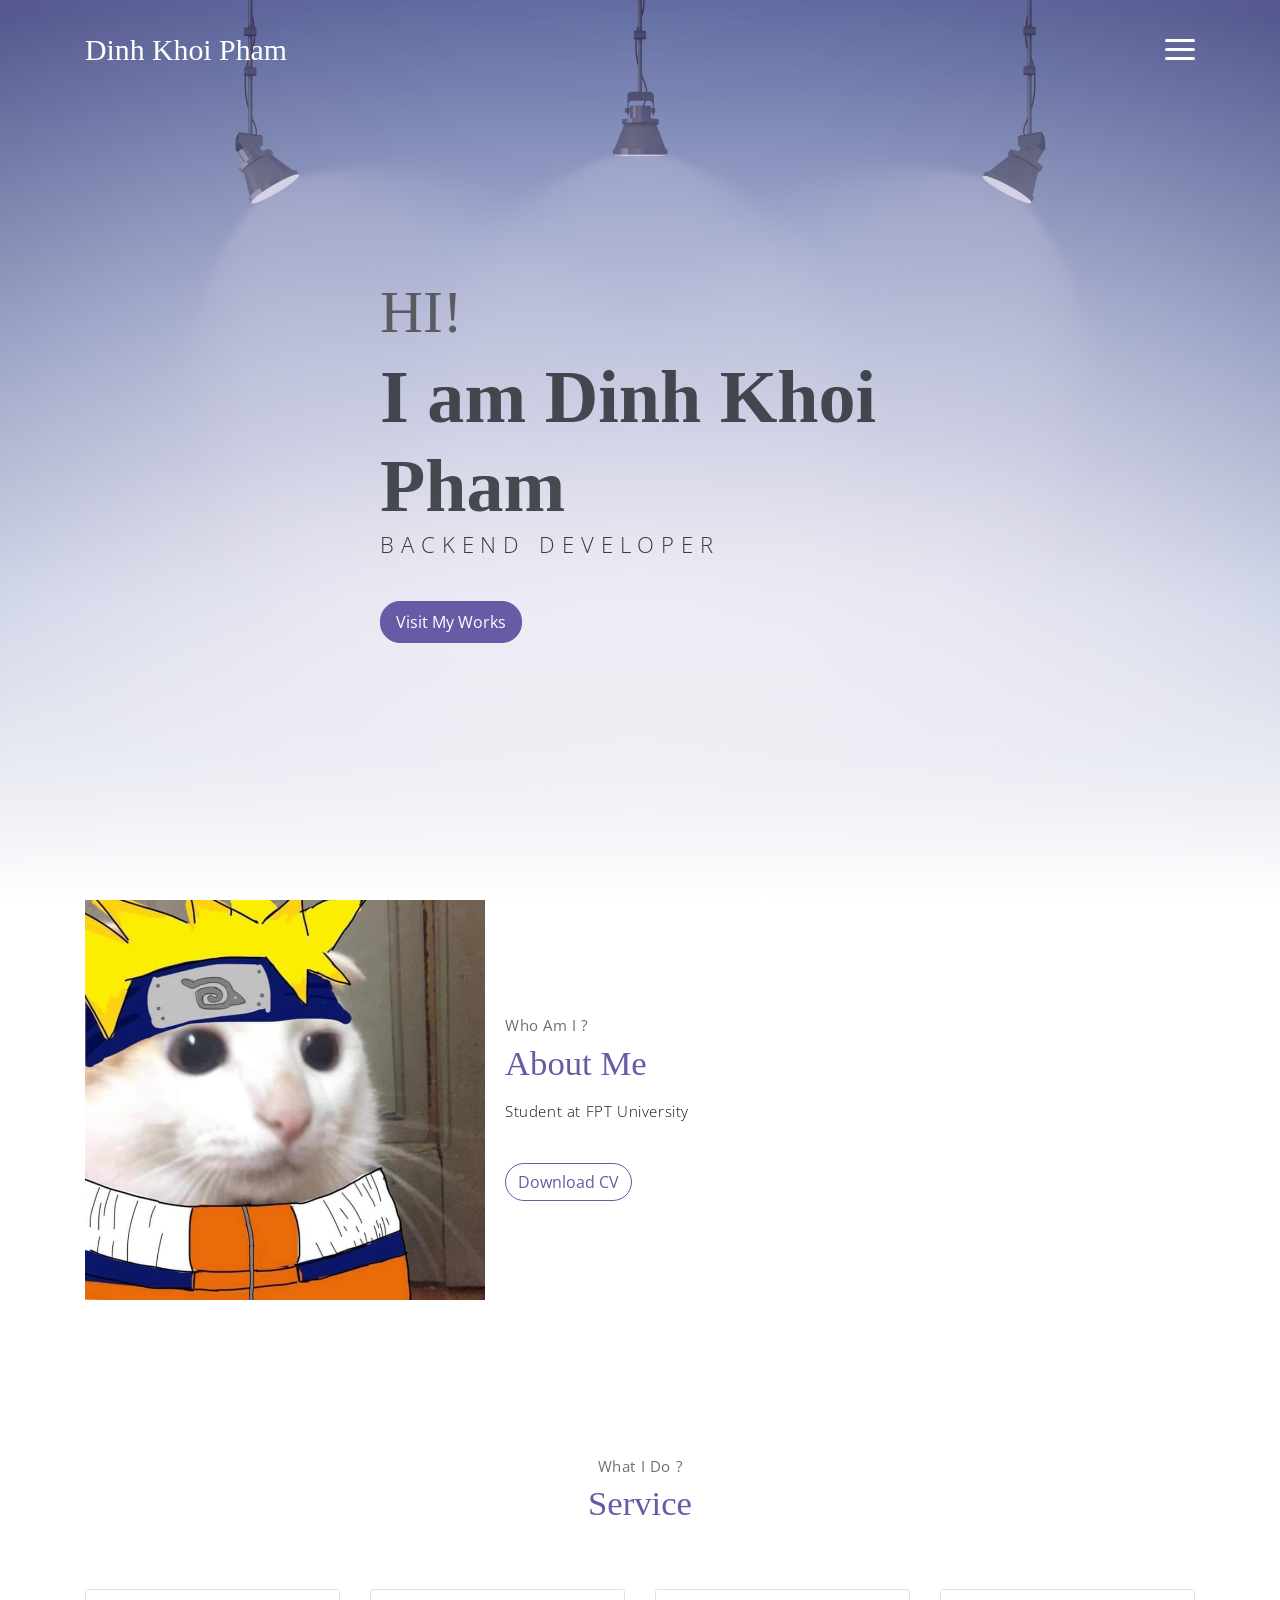
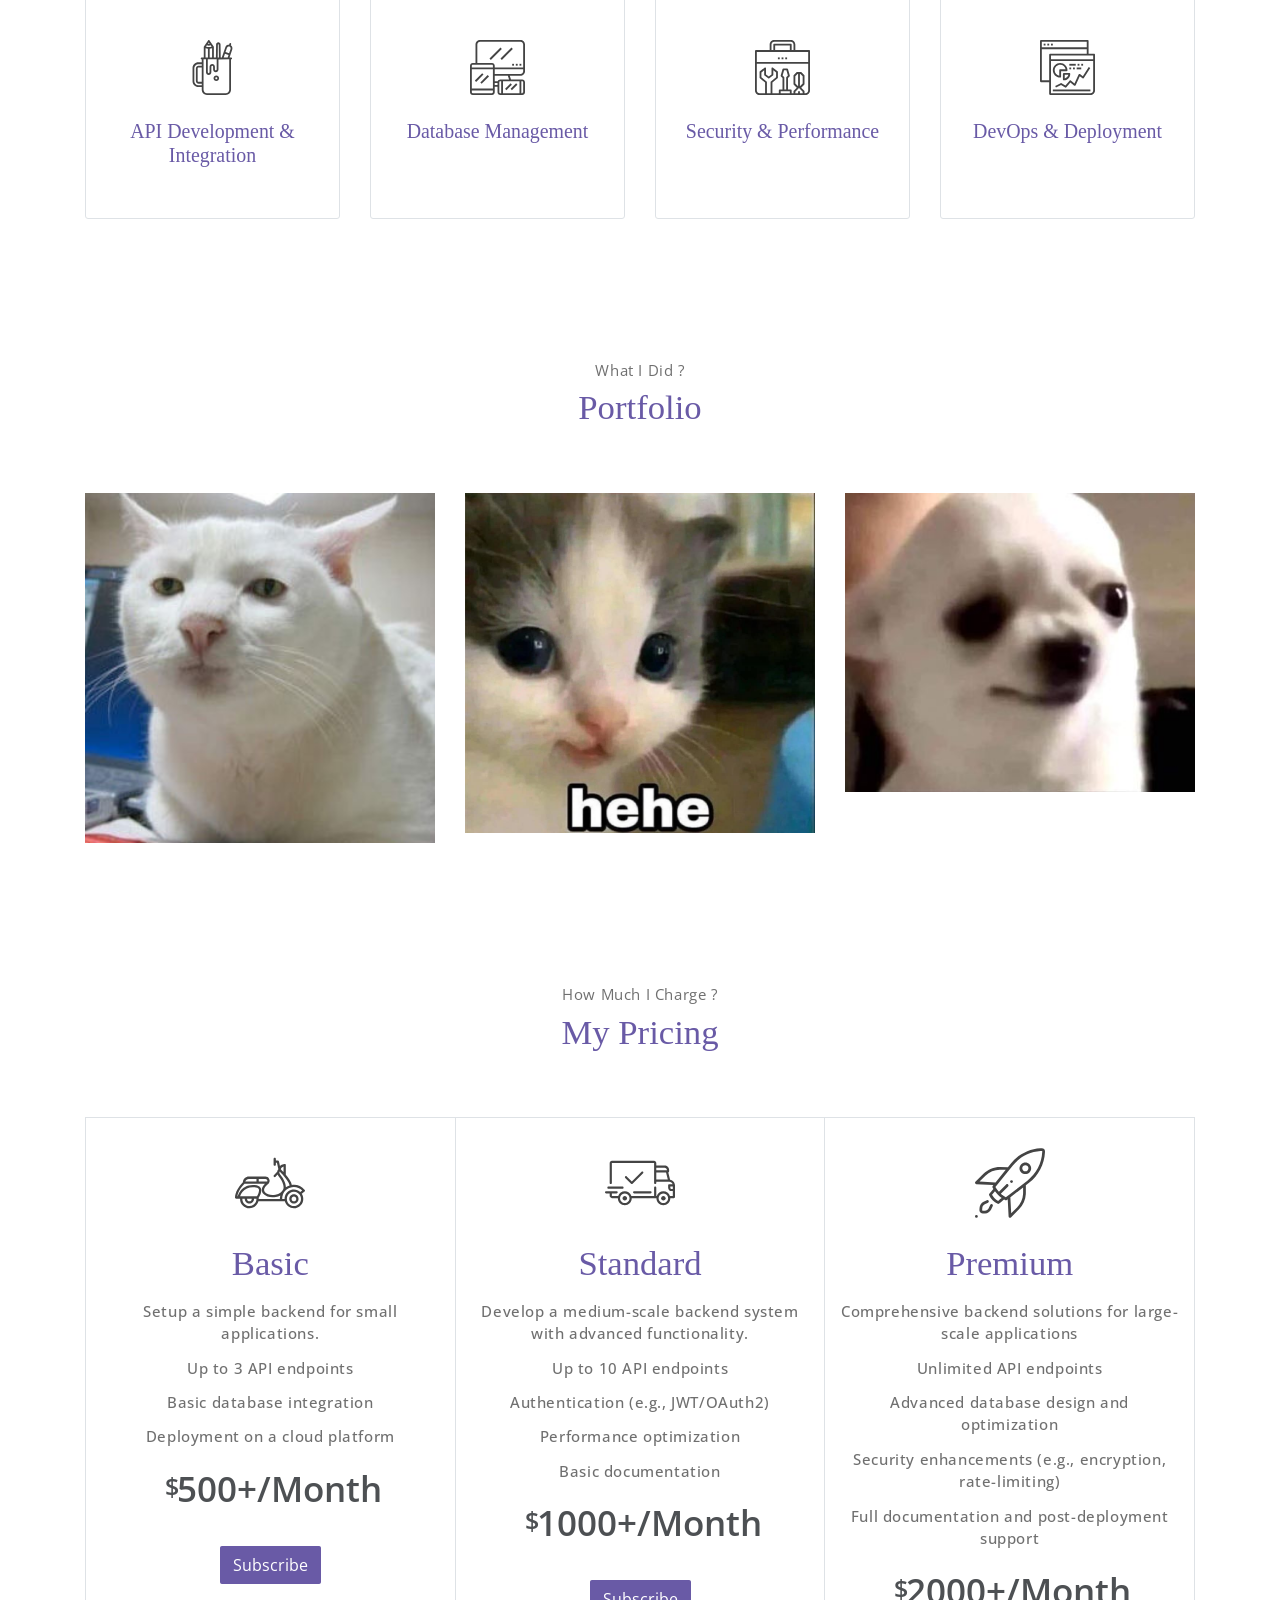
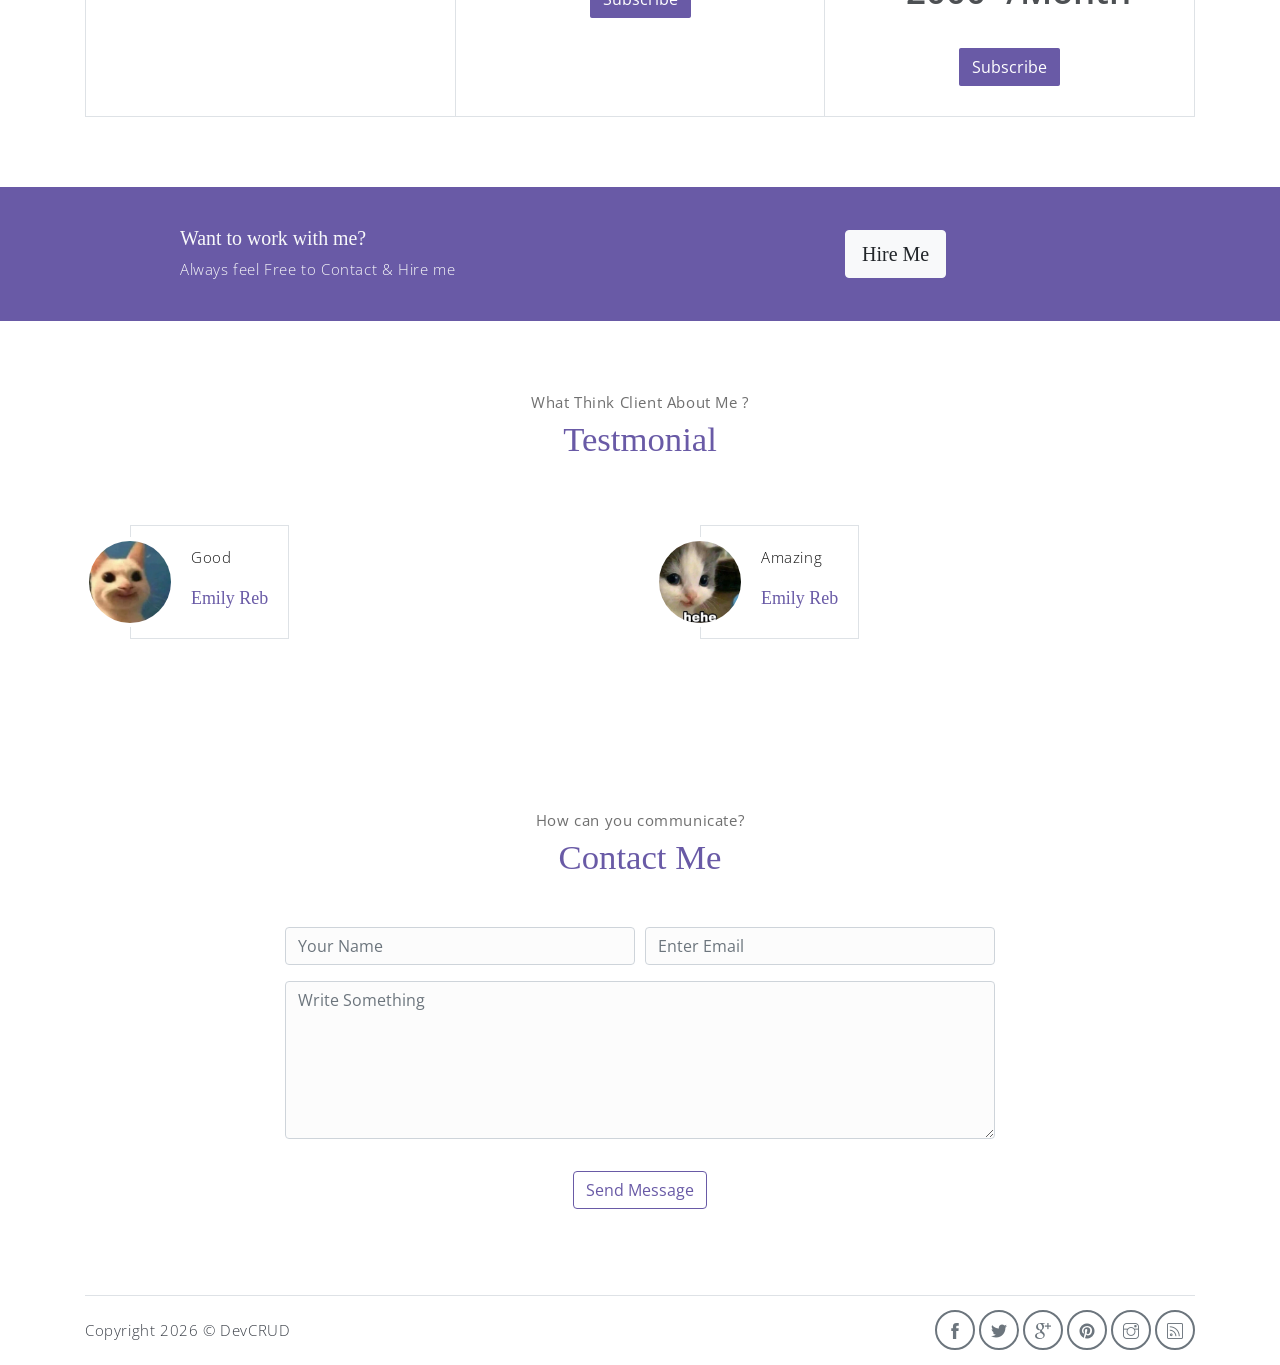
==== commit 6fba175f: "u" ====
--- a/index.html
+++ b/index.html
@@ -16,7 +16,7 @@
     <!-- Page Navbar -->
     <nav class="custom-navbar" data-spy="affix" data-offset-top="20">
         <div class="container">
-            <a class="logo" href="#">Meyawo</a>         
+            <a class="logo" href="#">Dinh Khoi Pham</a>         
             <ul class="nav">
                 <li class="item">
                     <a class="link" href="#home">Home</a>
